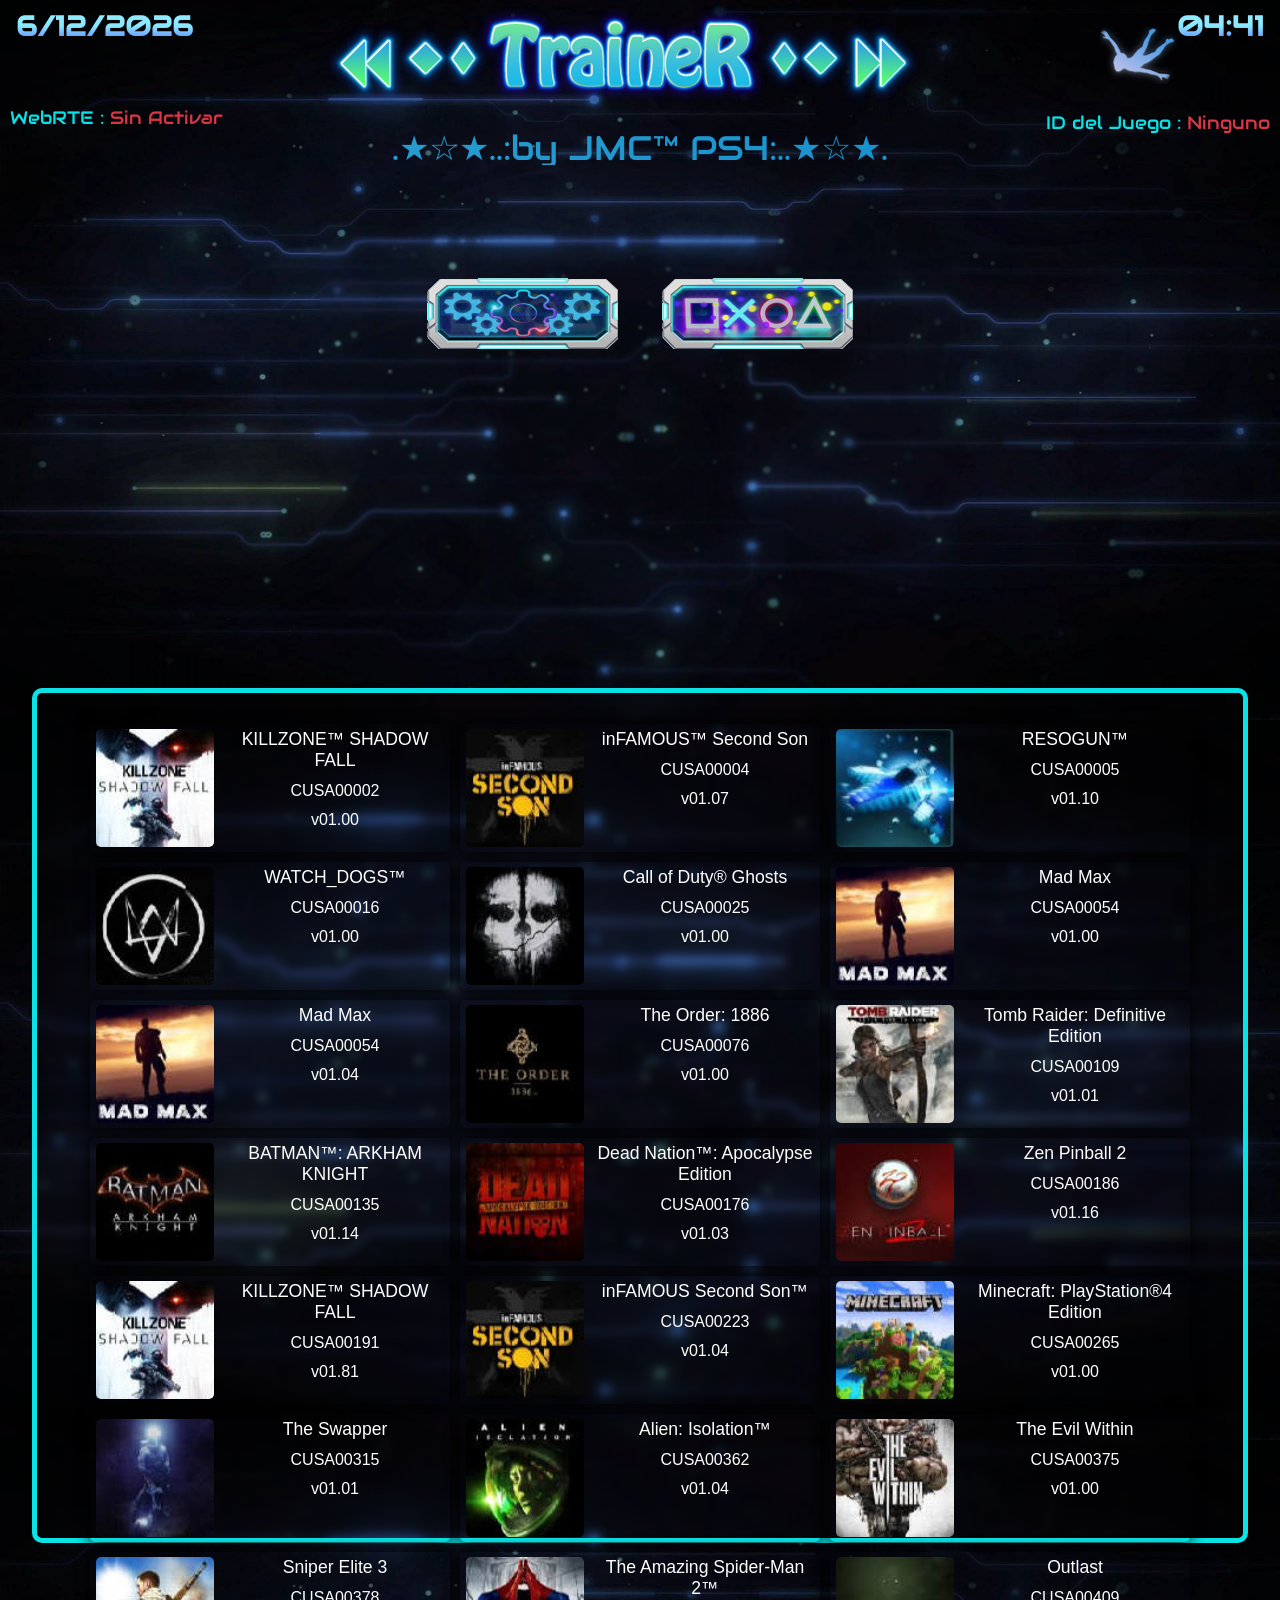
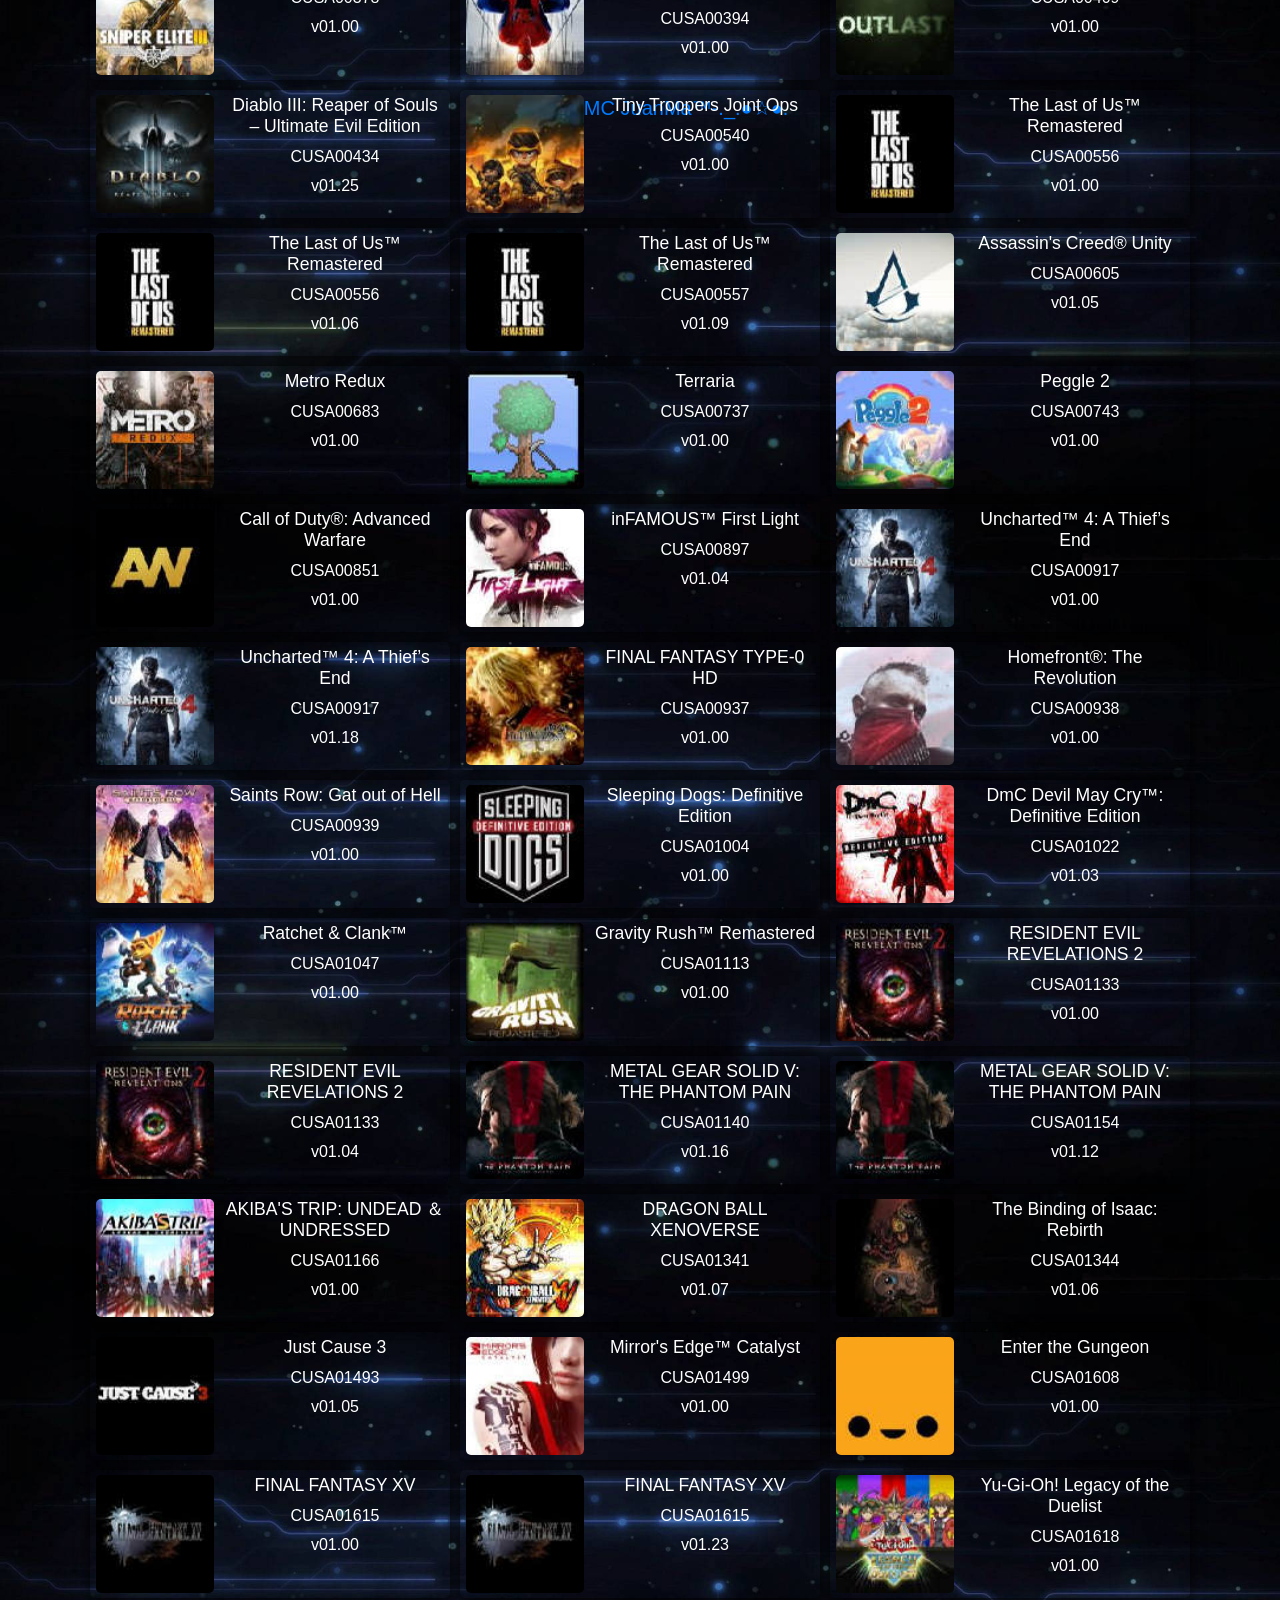
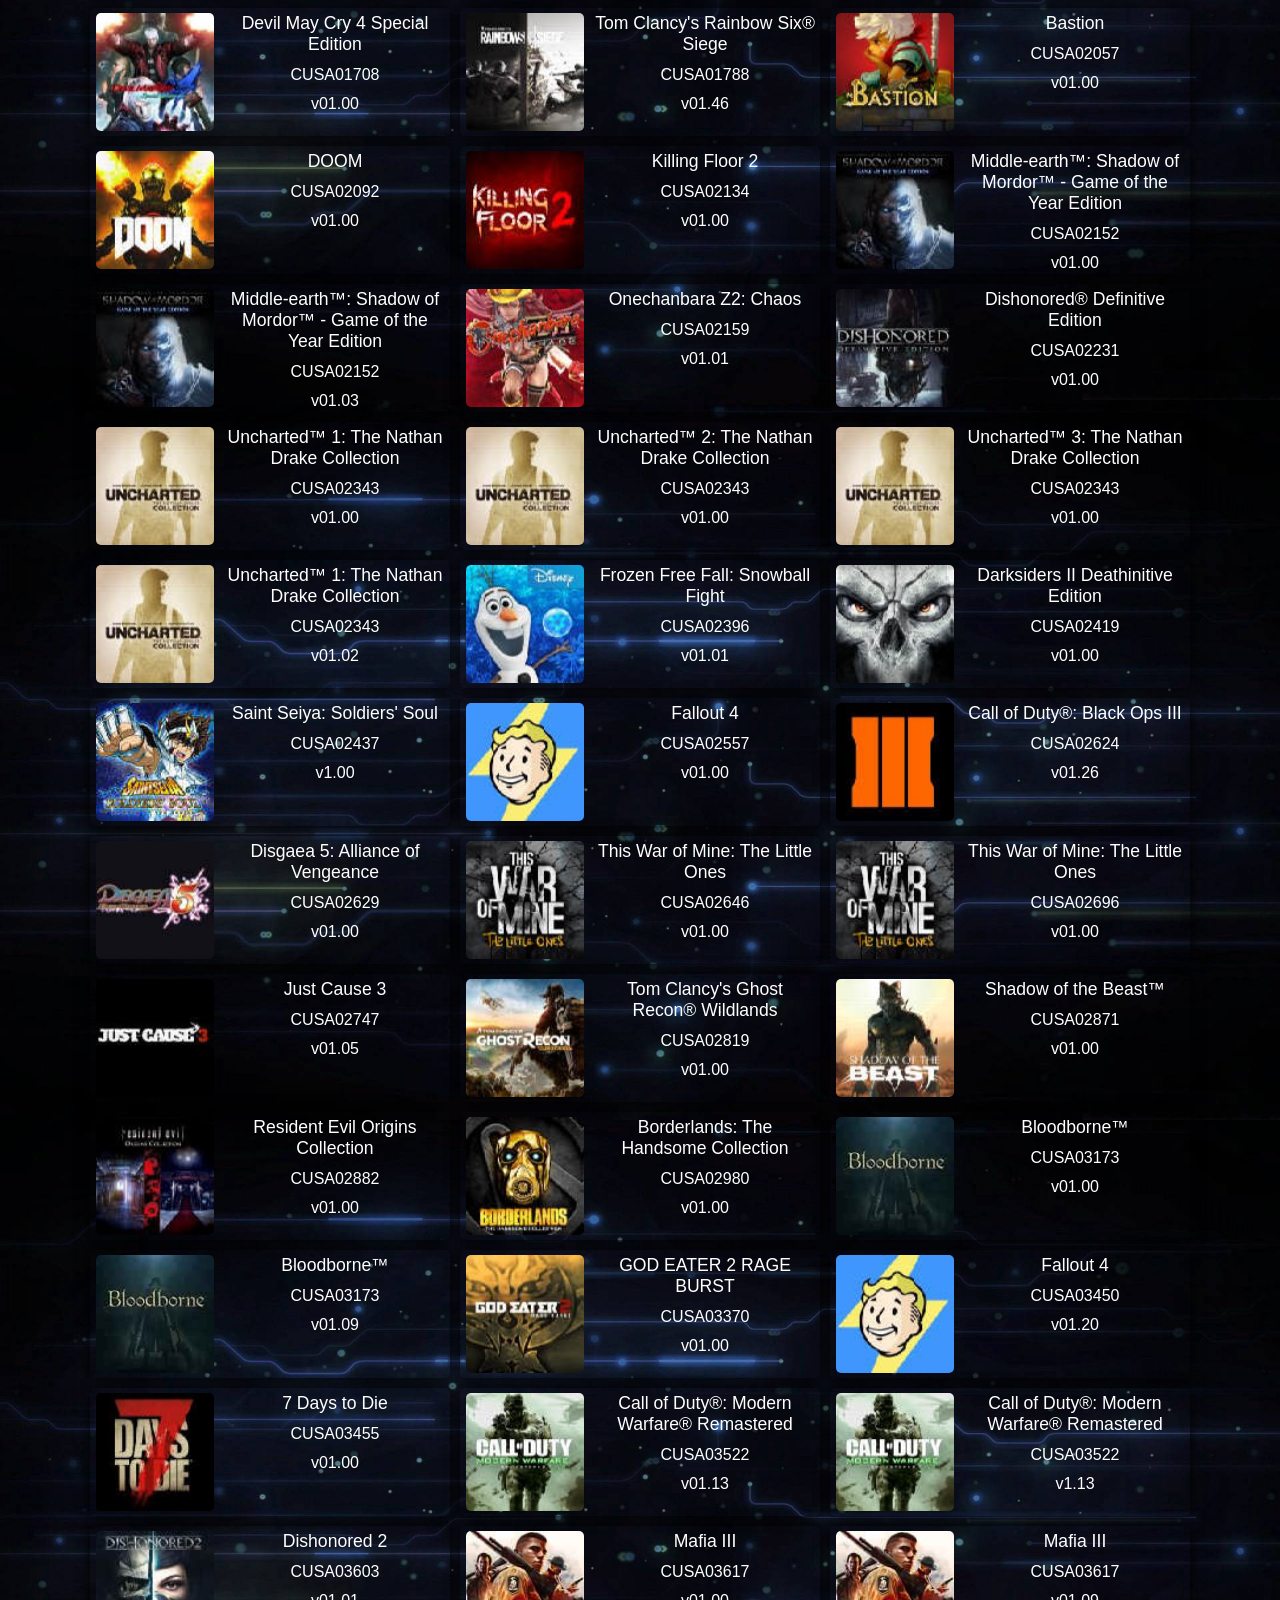
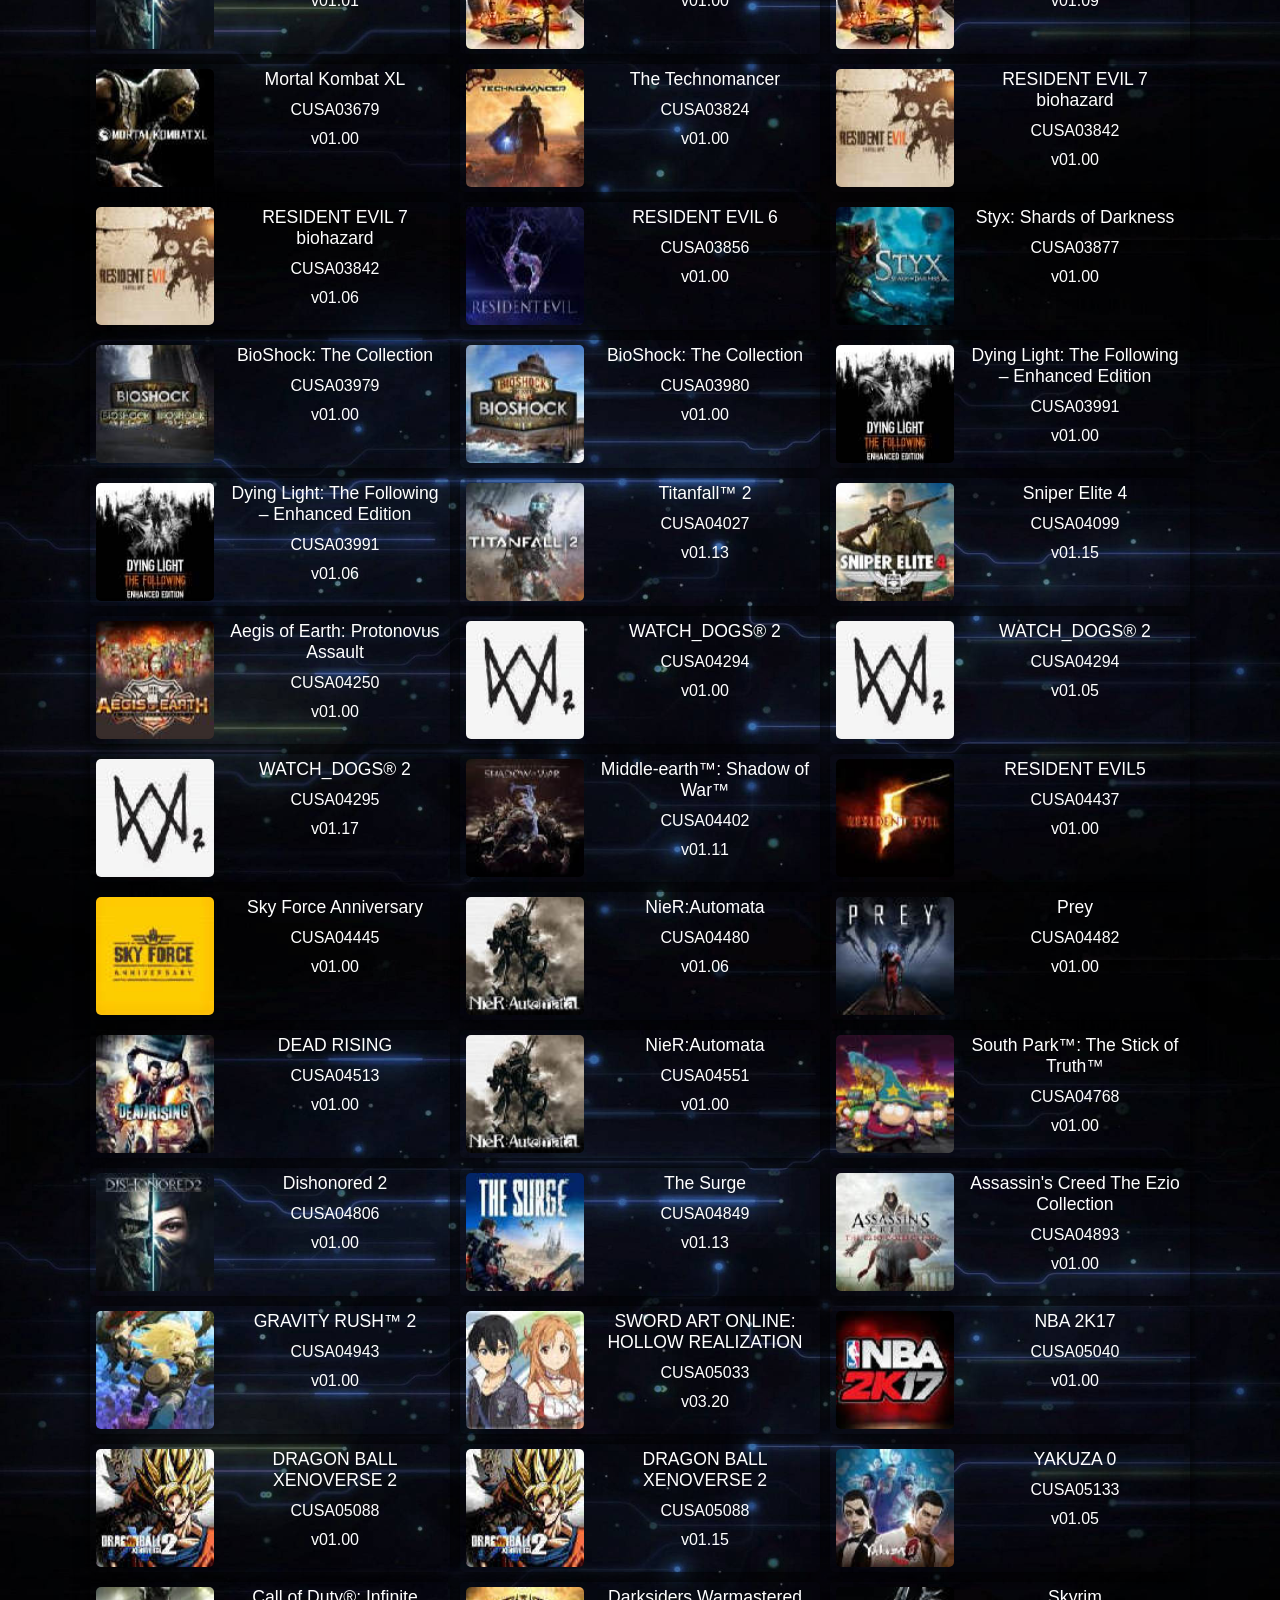
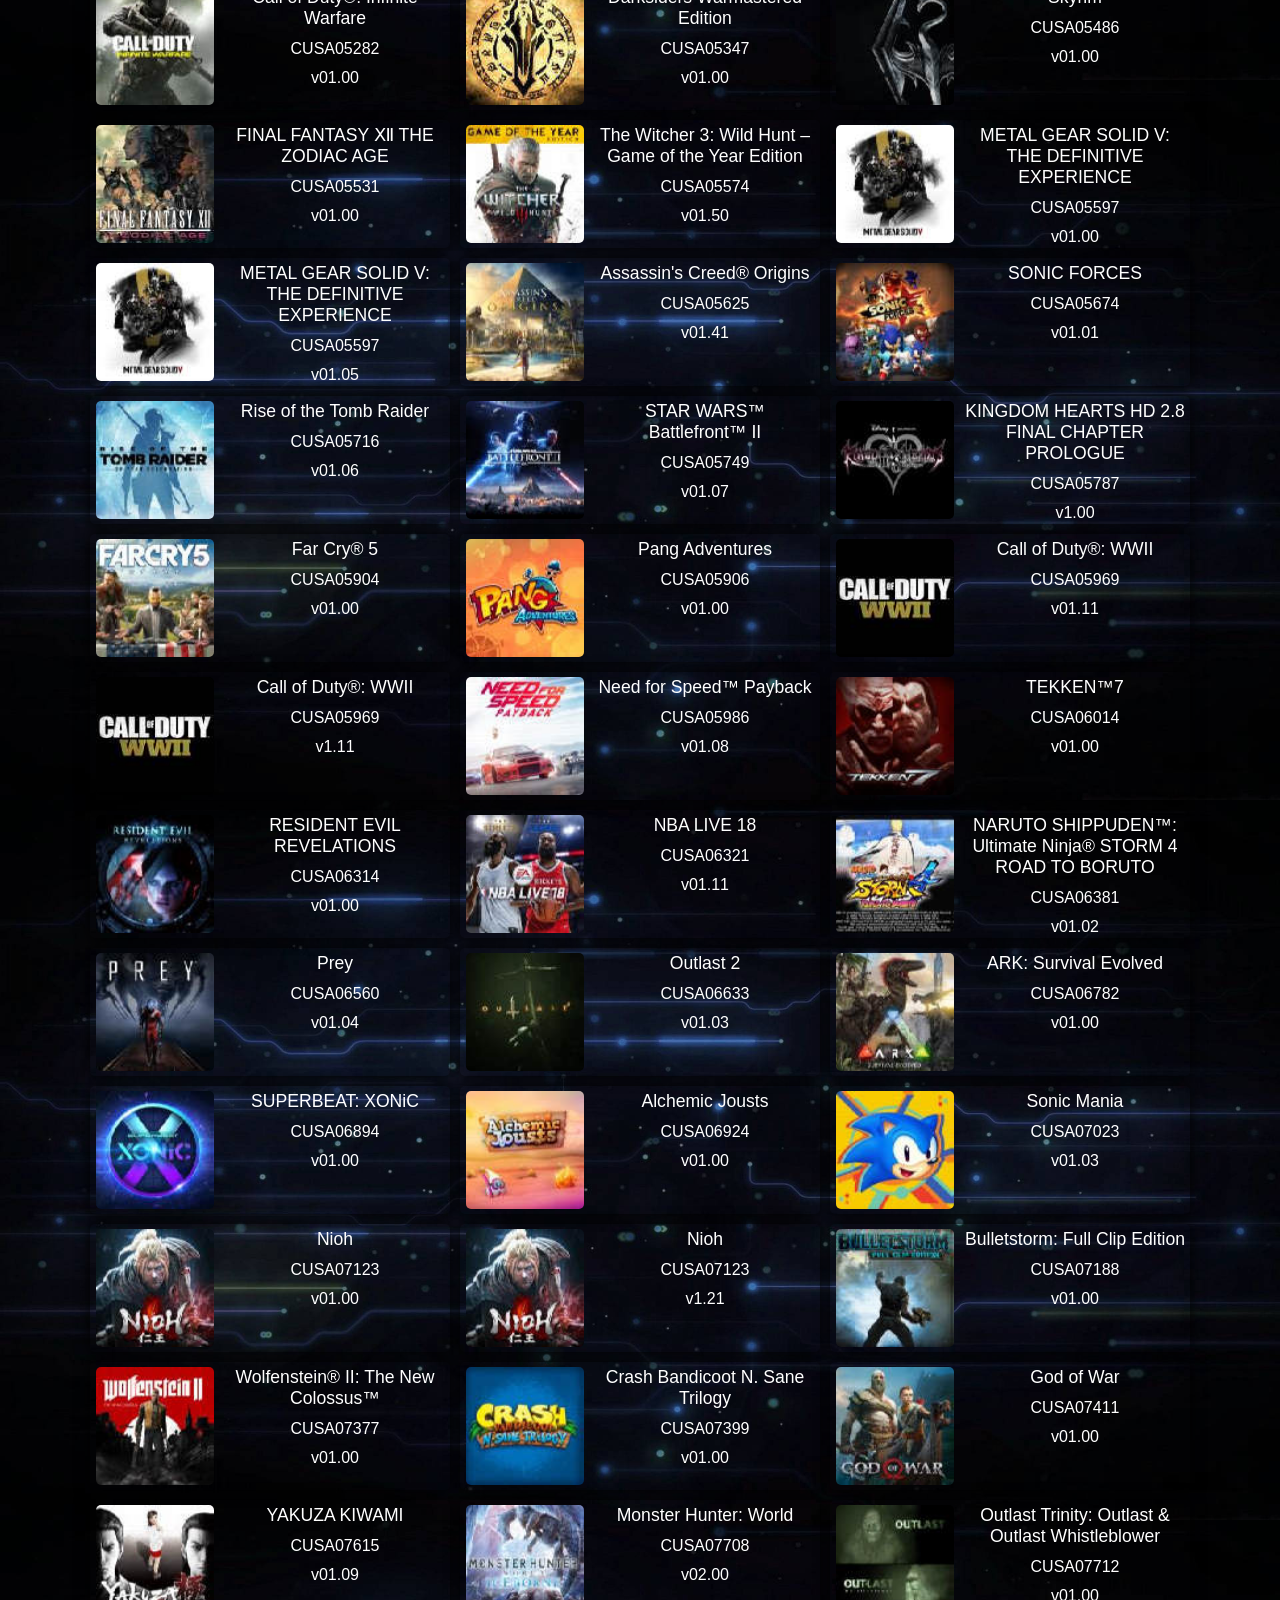
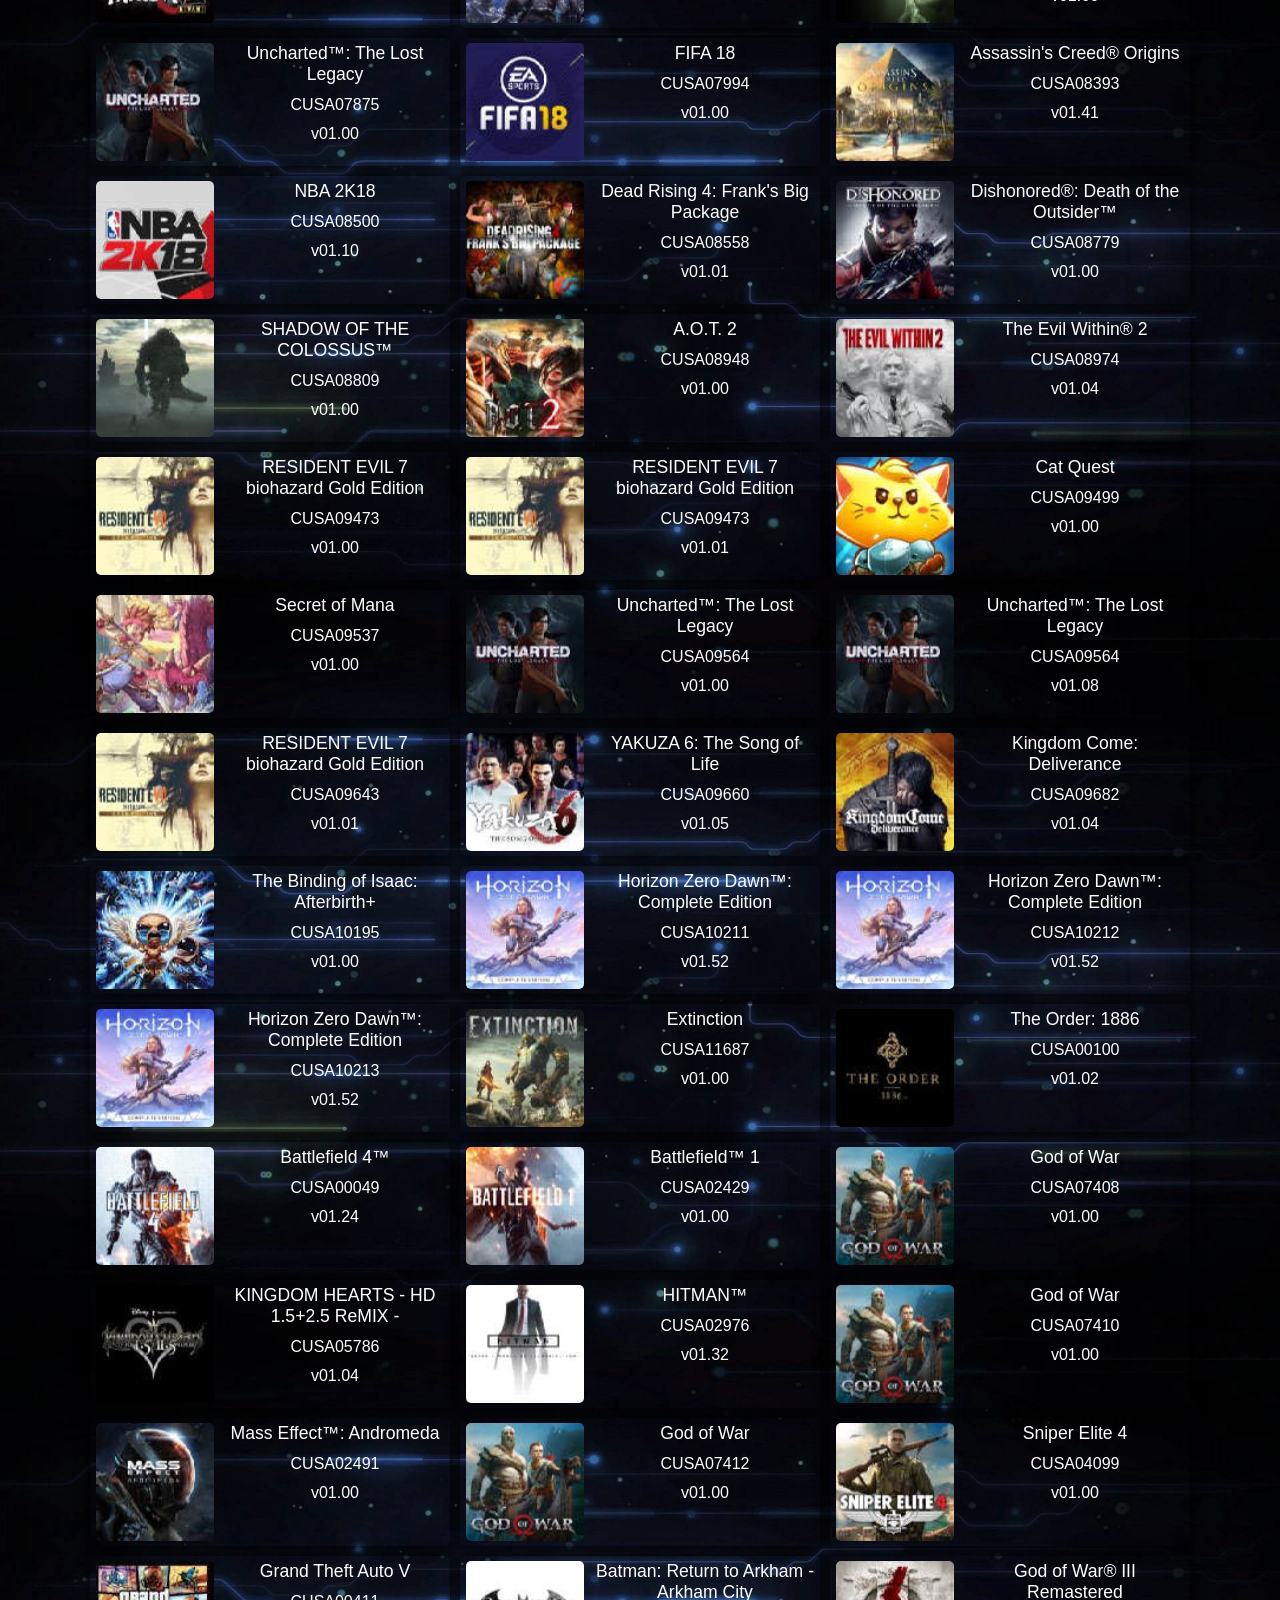
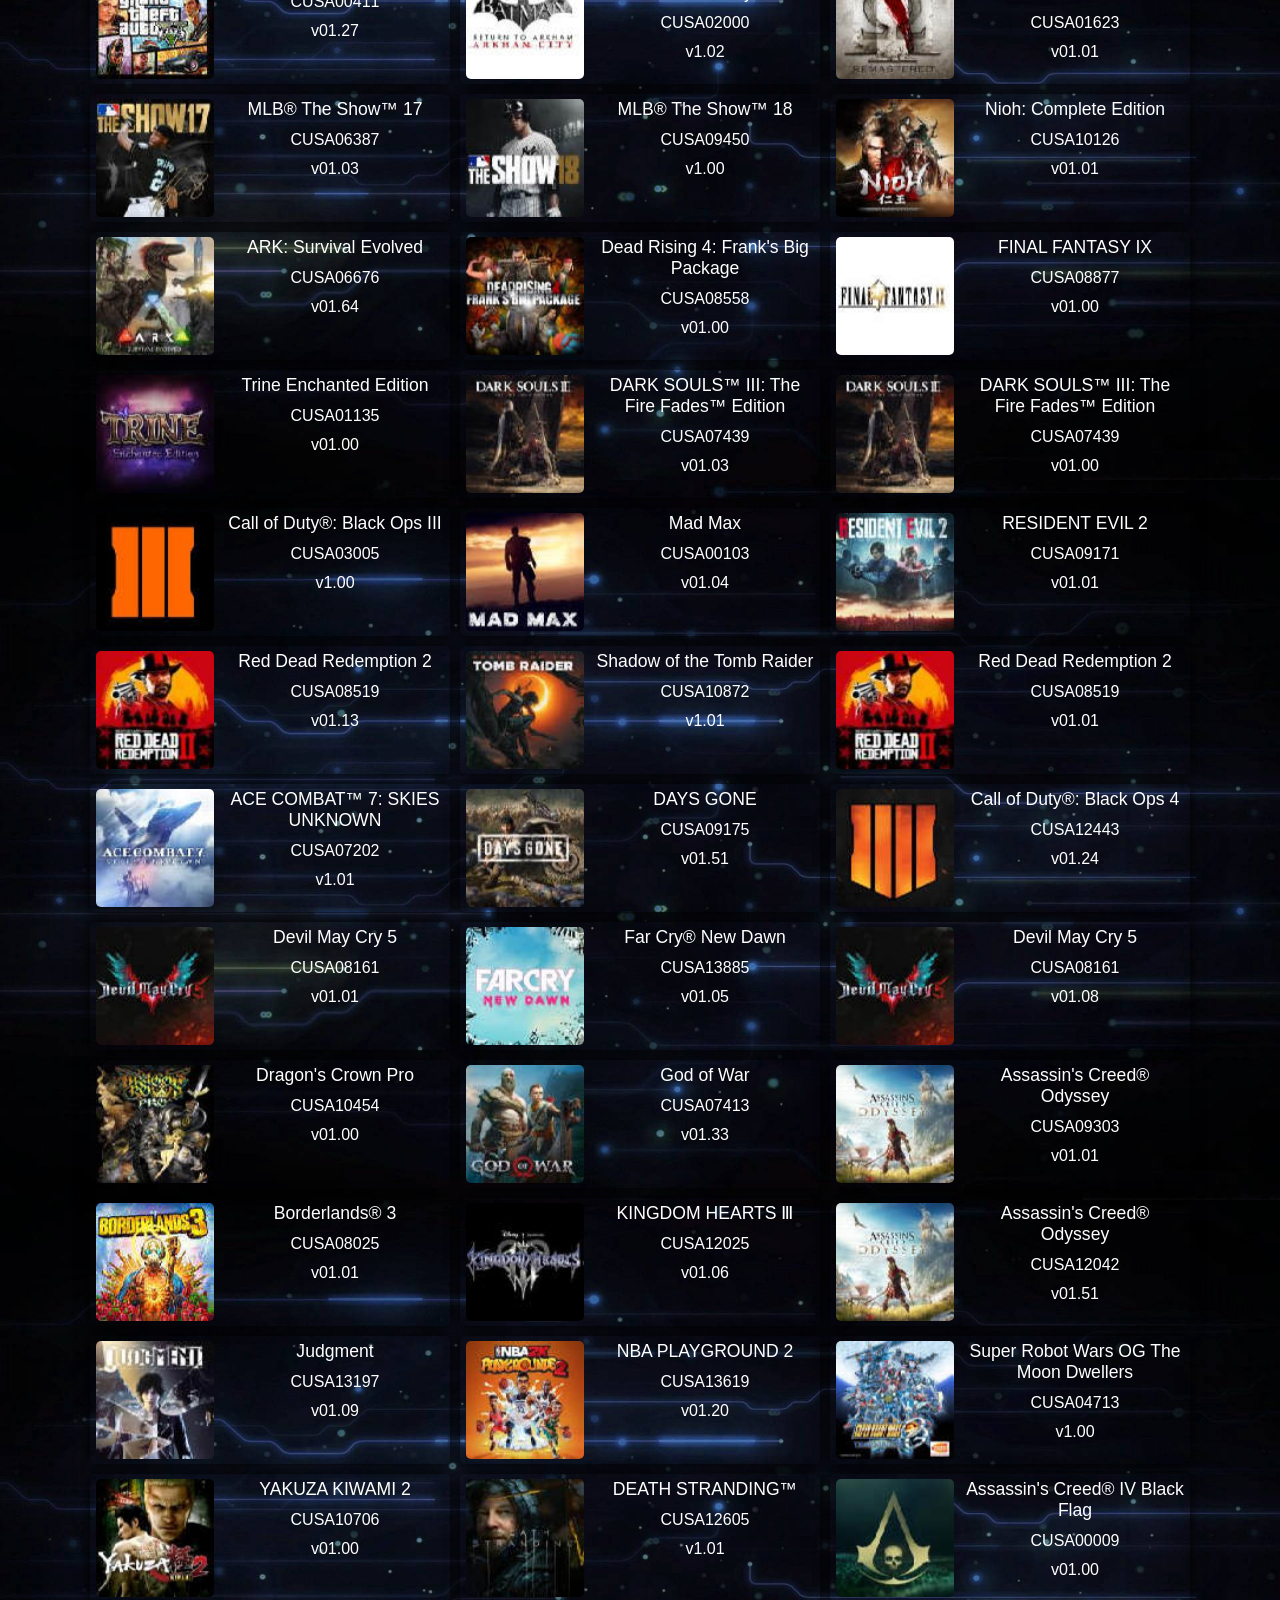
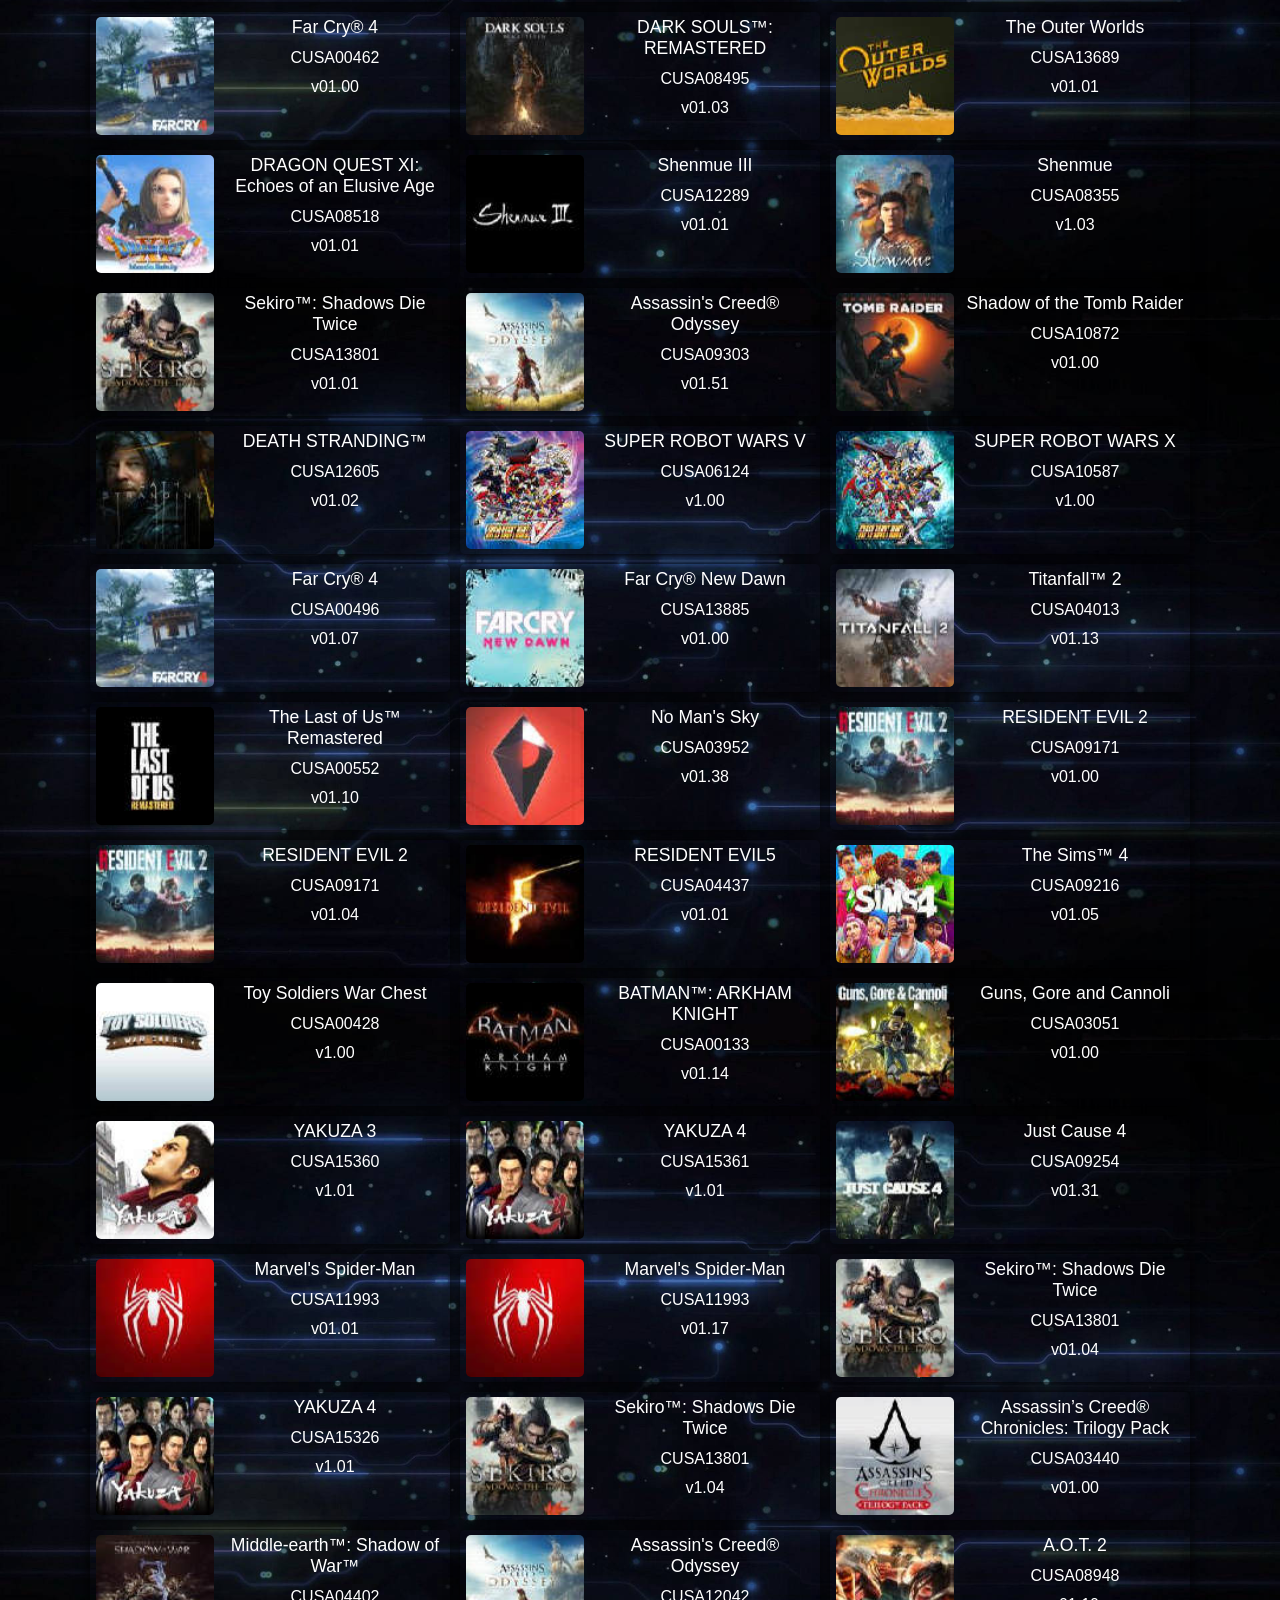
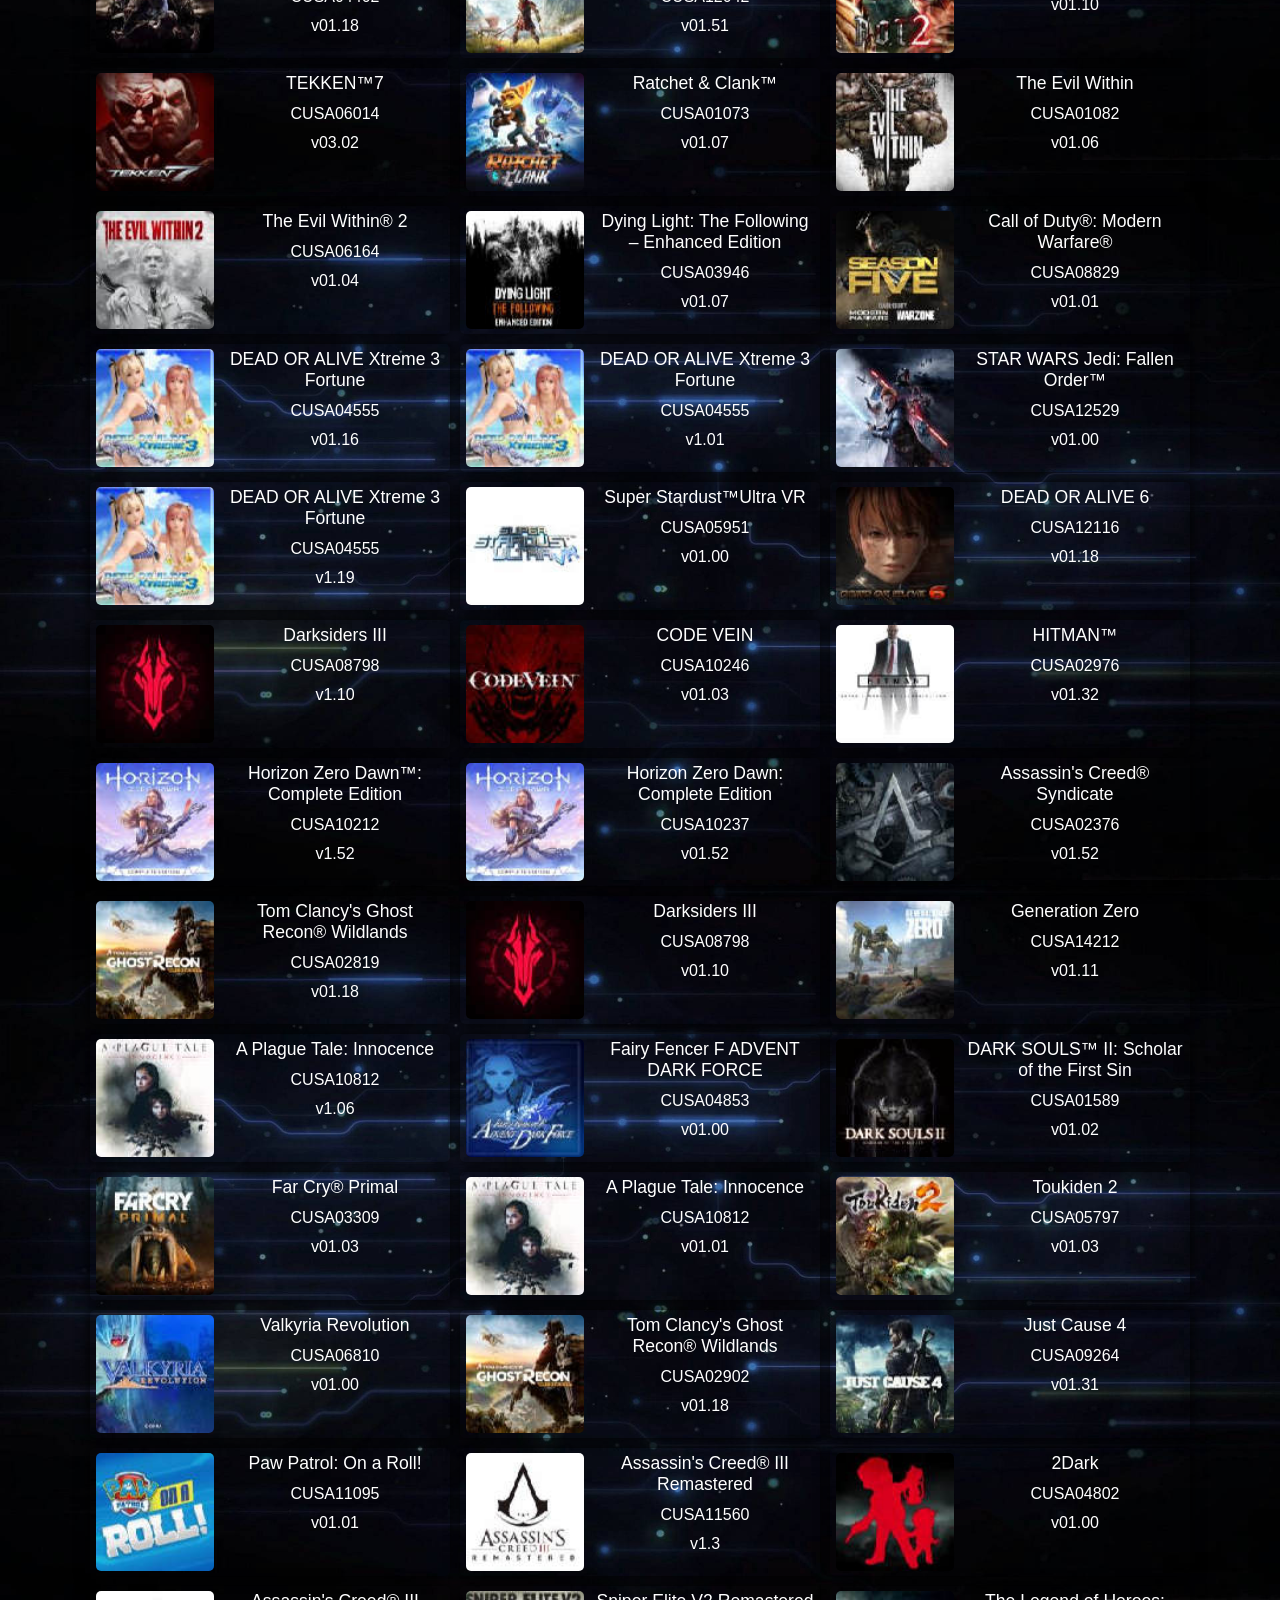
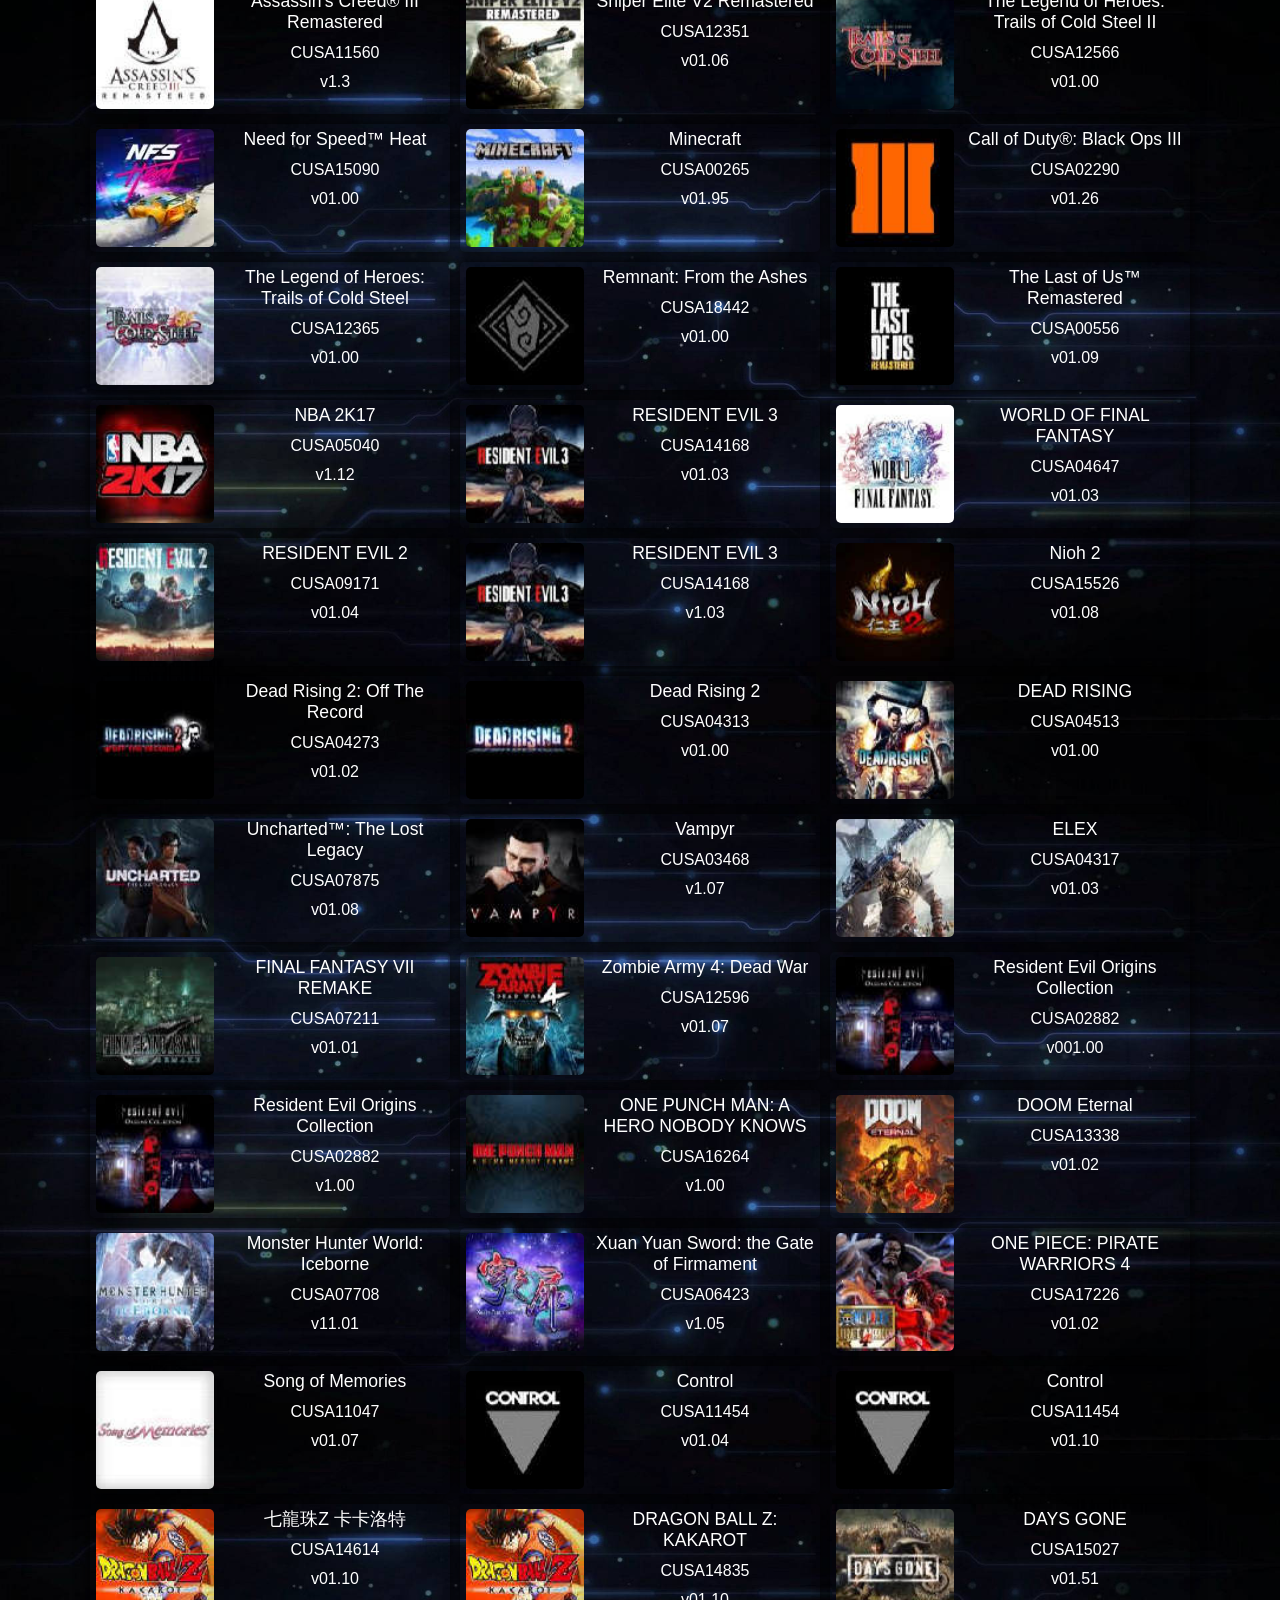
==== trainer.html @ 0d2c9047 "Add files via upload" ====
﻿<html>
<style>
#layers .layer { background-size: auto 100%; background-position: 50% 0; background-repeat: repeat-x; height: 564px; left: 0; position: absolute; top: 0; -webkit-transform: translate3d(0, 0, 0); transform: translate3d(0, 0, 0); width: 200vw; }
 @-webkit-keyframes twinkle {
 from {
opacity: .3;
}
 to {
opacity: 1;
}
}
 @keyframes twinkle {
 from {
opacity: .3;
}
 to {
opacity: 1;
}
}
 @-webkit-keyframes shooting-star {
 0% {
 opacity: 1;
 -webkit-transform: translate3d(0, 0, 0);
 transform: translate3d(0, 0, 0);
}
 25% {
 opacity: 1;
}
 100% {
 opacity: 0;
 -webkit-transform: translate3d(-270px, 180px, 0);
 transform: translate3d(-270px, 180px, 0);
}
}
 @keyframes shooting-star {
 0% {
 opacity: 1;
 -webkit-transform: translate3d(0, 0, 0);
 transform: translate3d(0, 0, 0);
}
 25% {
 opacity: 1;
}
 100% {
 opacity: 0;
 -webkit-transform: translate3d(-270px, 180px, 0);
 transform: translate3d(-270px, 180px, 0);
}
}
#layers:before { -webkit-animation: 500ms linear 3s shooting-star; animation: 500ms linear 3s shooting-star; background-image: url('[data-uri]'); background-size: 72px 50px; content: ' '; height: 50px; left: 80%; position: absolute; top: -50px; width: 72px; z-index: 100; }
</style>
<style>
* {
  margin: 0;
  padding: 0;
}
.container span {
  font-weight: bold;
  position: relative;
  cursor: pointer;
  transition: all 300ms ease-in-out;
}
.container span:hover {
  filter: contrast(350%);
}
.container2 span {
  font-size: 50pt;
  font-weight: bold;
  position: relative;
  font-family: "juma";
  cursor: pointer;
  background-image: linear-gradient(180deg,
  rgb(64, 87, 172) 0%,
  rgb(116, 157, 245) 50%,
  rgb(36, 47, 95) 100%);
  background-clip: text;
  -webkit-background-clip: text;
  -moz-background-clip: text;
  -webkit-text-fill-color: transparent; 
  -moz-text-fill-color: transparent;
  transition: all 300ms ease-in-out;
}
.container2 span:hover {
  filter: contrast(350%);
}

		</style>
<style>
html, body{
margin:auto;
font-family:juma;
font-size:20px;
font-weight:lighter;
text-align:left;
color:#FFFFFF;
background-size:cover;	
}
.modal {
  display: none; /* Hidden by default */
  position: fixed; /* Stay in place */
  z-index: 1; /* Sit on top */
  padding-top: 100px; /* Location of the box */
  left: 0;
  top: 0;
  width: 100%; /* Full width */
  height: 100%; /* Full height */
  overflow: auto; /* Enable scroll if needed */
  background-color: rgb(0,0,0); /* Fallback color */
  background-color: rgba(0,0,0,0.4); /* Black w/ opacity */
}
 .title {
  font-size:40px;
  margin:0;
  padding:0;
  box-sizing:border-box;
  font-weight:bolder;
  margin-bottom:10px;
 }

 .hue {
  color:#9fd682;
  padding:10px;
  border-radius:10px;
  animation:hue 5s linear infinite;
  -webkit-animation: hue 5s linear infinite;
  box-shadow: 0px 0px 50px #9fd682;
  color:white;
  background:rgba(255,255,0,0.4);
 }
 .hue:hover{
  color:#9fd682;
  background:transparent;
 }
/* Modal Content */
.modal-content {
  font-family: juma;
  font-size: 18px;
  position: relative;
  background-color: #dddddd;
  margin: auto;
  padding: 0;
  border: 1px solid #888;
  width: 50%;
  box-shadow: 0 4px 8px 0 rgba(0,0,0,0.2),0 6px 20px 0 rgba(0,0,0,0.19);
  -webkit-animation-name: animatetop;
  -webkit-animation-duration: 0.4s;
  animation-name: animatetop;
  animation-duration: 0.4s
}
#progress {
 font-weight:bold;
 text-shadow: 4px 4px 4px black;
 margin-top:33px;

 font-size:17px;
}
.pointer {cursor: pointer;}


    </style>
	
<style>
.about a{
 float:center;
 margin-left:0%;
 margin-top: 0px;
 font-size:4px;
 color:#61b6f7;
}
.theme a{
 float:right;
 margin-right:0%;
 margin-top: 18px;
}
.about2 a{
 float:right;
 margin-right:0%;
 font-weight:bold;
 margin-top: 25px;
}
.about3 {
 font-family: juma;
 float:right;
 margin-right:2%;
 font-weight:bold;
 margin-top: 25px;
 color:#61b6f7;
}
.about4 {
 font-family: juma;
 float:left;
 margin-left:2%;
 font-weight:bold;
 margin-top: 25px;
 color:#61b6f7;
}
    </style>
<style>
#clock{
 font-family: juma;
 float:right;
 margin-right:1.25%;
 margin-top: 5px;
 font-weight:bold;
 font-size:28px;
 background-image: linear-gradient(180deg,
 rgba(155, 238, 255,81) 0%,
 rgba(137, 232, 255,33) 50%,
 rgba(77, 90, 255,33) 100%);
 background-clip: text;
 -webkit-background-clip: text;
 -moz-background-clip: text;
 -webkit-text-fill-color: transparent; 
 -moz-text-fill-color: transparent;
}
#date {
 font-family: juma;
 float:left;
 margin-left:1.25%;
 font-weight:bold;
 margin-top: 5px;
 font-size:28px;
 background-image: linear-gradient(180deg,
 rgba(155, 238, 255,81) 0%,
 rgba(137, 232, 255,33) 50%,
 rgba(77, 90, 255,33) 100%);
 background-clip: text;
 -webkit-background-clip: text;
 -moz-background-clip: text;
 -webkit-text-fill-color: transparent; 
 -moz-text-fill-color: transparent;
}
    </style>
<style>
button {
            background:rgba(0,0,0,0.5);
            border: 2px solid #53cbf7;
            text-align: center;
}
button:hover {
            box-shadow: 0 5px 30px 0 #3ee3f7;
            color: #53cbf7;
			background-color: transparent;
}



.container__creditojmc{
    max-width: 1200px;
    margin: auto;
    margin-top: 0px;
    perspective: 1000px;
    display: flex;
    justify-content: center;
    flex-wrap: wrap;
}


.body__creditojmc_back p{
    margin-top: 32px;
    margin-left: 30px;
    margin-right: 30px;
    font-size: 20px;
}

</style>
	
<style>

 .temajmcs {
  margin-left:3%;
  background:transparent;
  text-align:center;
 }
  .temajmcs {
   width:100%;
   margin:0 auto;
   margin-left:0%;
   margin-top:-2%;
  }
  .temajmc {
    width:8%;
  font-size: 17px;
    text-align:center;
    display:inline-block;
    margin-right:1.1%;
    margin-bottom:1.0%;
  }
  .temajmc img {
    width:100%;
   border:3px solid #3ee3f7;
   border-radius: 23px;
  }
  .temajmc span  {
   color:white;
   display:block;
   padding:10px;
  }

<style>
#gradienttext1 {
  font-family: juma;
  line-height: 100%;
  padding-bottom: 0%;
  padding-top: 0%;
  padding-left: 0%;
  font-size: 20px;
  text-align: center;
  background: linear-gradient(
    to right, 
    #4D0099, #1691FF, #A3C5F8, #0AB6FF, #10A5CE, #0F0096, #4B027C, #4D0099);
  background-clip: text;
  -webkit-background-clip: text;
  -webkit-text-fill-color: transparent;
  background-size: 1000px;
  background-position: center 0%;
  animation: background-slide 50s infinite linear;
}


			</style>
			<style>
			@font-face{
			font-family: juma;
			src: url('juma.ttf');
			</style>
			
<style>


#gradienttext2 {
  line-height: 100%;
  padding-bottom: 0%;
  padding-top: 0%;
  font-size: 34px;
  text-align: center;
  background: linear-gradient(
    to right, 
    #4D0099, #1691FF, #719DDE, #30A1D1, #108DCE, #6E61E9, #2F027C, #4D0099);
  background-clip: text;
  -webkit-background-clip: text;
  -webkit-text-fill-color: transparent;
  background-size: 7200px;
  background-position: center 0%;
  animation: background-slide 50s infinite linear;
}

@keyframes background-slide {
  100% {
    background-position: -8160px;
  }
</style>

			<style>
			@font-face{
			font-family:juma;
			 src: url('juma.ttf');
			#gradienttext1 {font-family: 'juma';}
			</style>


		<script>
			window.applicationCache.ondownloading=function(){document.getElementById("progress").innerHTML="";};
			window.applicationCache.onprogress=function(a){document.getElementById("progress").innerHTML=(Math.round(100*(a.loaded/a.total)))+"%";};
			window.applicationCache.oncached=function(){document.getElementById("progress").innerHTML="Instalacon Korrecta!";setTimeout(function(){document.getElementById("progress").innerHTML="Ya puedes Deskonectar de la Red y Reabrir la pagina!"; }, 1500);};
		</script>
	    <head>
		
<script>
			
function trainer(){
train.style.display = "block";
temas.style.display = "none";
temajm.style.display = "none";
temajucas.style.display = "none";
		}	
function temajuanma(){
train.style.display = "none";
temas.style.display = "block";
temajm.style.display = "none";
temajucas.style.display = "none";
		}
function temaj(){
train.style.display = "none";
temas.style.display = "none";
temajm.style.display = "block";
temajucas.style.display = "none";
		}
function kred(){
train.style.display = "none";
temas.style.display = "none";
temajm.style.display = "none";
temajucas.style.display = "block";
		}
</script>

        <link rel="shortcut icon" href="favicon.ico"></link>
        <link rel="stylesheet" href="bootstrap.min.css">
        <link rel="stylesheet" href="font-awesome.min.css">
        <link rel="stylesheet" href="main.css">
<meta charset="utf-8">
<title>MultiHost JMC AutoExploit PS4 9.00</title>

        <script src="jquery.min.js"></script>
        <script src="bootstrap.js"></script>
        <script src="lazyload.min.js"></script>
        <script src="BigInteger.min.js"></script>
       <script src="loadingoverlay.min.js"></script>
        <script src="main.js"></script>
		
</head>
	<div id="layers">
</div>
<body class="bg-darker" onload="poc()">
<span id="date" ></span><span id="clock" ></span>
<div class="about2" ><a onclick="temaj(); return false"><img onMouseOver="progress.innerHTML='<font color=#94e966>Kreditos <font color=#7fefc1>ExploiTSTation <font color=#6ac4e9>Neluve *_*'";<img  src="[data-uri]"/></a></div>

<div id="myModal" class="modal">
  <div class="modal-content">
  <span class="close"></span>
    <div class="modal-body">
    </div>
  </div>
</div>
		<div style="text-align:center">
<img style='margin-right: 0%'; src="[data-uri]"/>
<div style="font-family:juma;font-size:18px;text-align:right;margin-top:0px;margin-right:10px;color:#0ae2e5;" id="gameSTAT">ID del Juego : <font color="#dc3545">Ninguno</font></div>
<div style="font-family:juma;font-size:18px;text-align:left;margin-top:-32px;margin-left:10px;color:#0ae2e5;" id="rteSTAT">WebRTE : <font color="#dc3545">Sin Activar</font></div>
<h1  id="gradienttext2" style='font-family:"juma";'>.★☆★..:by JMC™ PS4:..★☆★.</h1>
<div id=train style="text-align:center;background-color:transparent;">
<h1 id=progress style='font-family:"juma";font-size:25px;text-align:center;text-shadow: 4px 4px 4px black;color:#0ae2e5;'> </h1>
        <div class="jumbotron transparent" style="margin: auto;height: 50%; width: 50%; border-radius: 0px; border: 0px black solid; border-color: #0ae2e5; background-position: center;background-repeat: no-repeat; background-size: 100%;backdrop-filter: blur(1px);">
            <p></p>
            <div class="d-flex justify-content-center btn-toolbar">
                <a onMouseOver="progress.innerHTML='<font color=#efb441>Gestiona Datos <font color=#7fefc1>de  <font color=#94e966>Konexion <font color=#6ac4e9>y<font color=#e9d4a2> Buskeda'"; onmouseout="progress.innerHTML=' '" class="pointer" data-toggle="modal" data-target="#credits-dialog"><img src="[data-uri]"/></a>
<p></p>
<a style='font-size:20px;text-align:center;width: 280px;height: 35px;color:#b7bee2' class="pointer" onMouseOver="progress.innerHTML='<font color=#efb441>Regresar <font color=#7fefc1>al <font color=#e9d4a2>Menu <font color=#6ac4e9>Principal <font color=#94e966>'"; onmouseout="progress.innerHTML=' '" onclick="load_900(); return false"><img src="[data-uri]"/></a>
<br>
            </div>
        </div>
        <div class="modal fade" id="credits-dialog">
            <div class="modal-dialog" id="credits-dialog-size">
                <div class="modal-content">
                    <div class="modal-header bg-darker">
                        <h4 class="modal-title">Herramientas</h4>
                        <button type="button" class="close" data-dismiss="modal">×</button>
                    </div>
                    <div class="modal-body">
            <div class="d-flex justify-content-center">
                <input class="form-control" id="search-input" type="text" placeholder="Buskar Juego..." style="max-width :280px">
                <button id="search-button" class="btn btn-primary" style="color: white;" ><img src="search-icon.png" width="16px" height="16px"/></button>
            </div>
            <p></p>
            <div class="d-flex justify-content-center">
                <input id="ip" class="form-control" type="text" placeholder="localhost o 127.0.0.1" style="max-width :350px">
            </div>
            <p></p>
            <div class="d-flex justify-content-center">
                <input id="link" class="form-control" type="text" placeholder="http://192.168.43.1/8080" autocomplete="on" style="text-align:center;max-width :280px">
				<button class="btn btn-primary mx-2" data-toggle="modal" onMouseOver="msgs.innerHTML='Guarda tu Direccion Host'"; onmouseout="msgs.innerHTML='http://192.168.43.1/8080'" onclick="load_save(); return false">&nbsp;&nbsp;&nbsp;Guardar&nbsp;&nbsp;&nbsp;</button><br>
                        </div>
                </div>
            </div>
        </div>
        </div>
        <div id="container" class="center-block d-flex flex-wrap justify-content-center" style="padding-bottom: 2%; padding-top: 2%;background-size: cover;background-repeat: no-repeat;margin: auto;height: 95%; width: 95%; border-radius: 10px; border: 5px black solid; border-color: #0ae2e5; background-position: center;backdrop-filter: blur(4px);">

        </div>
        <div id="trainer-dialog" class="modal fade" role="dialog">
            <div class="modal-dialog">
                <div class="modal-content">
                    <div class="modal-body">
                        <div class="d-flex flex-wrap rounded m-1 bg-darker"  style="min-height: 128px;">
                            <div class="bg-black">
                                <img id="cover" class="coverholder m-1 rounded lazy" onerror="if (this.src !== 'error.png') this.src = 'error.png';" style="width :118px">
                            </div>
                            <div class="GInfo bg-black">
                                <h5><small id="game"></small></h5>
                                <h5><small id="cusa"></small></h5>
                                <h5><small id="version"></small></h5>
                                <h5><small id="credits" class="font-weight-light"></small></h5>
                            </div>
                        </div>
                        <div id="mods">
                        </div>
                    </div>
                    <div class="modal-footer">
                        <h6 class="mr-auto">Estado : <small id="Message" class=" font-weight-light"></small></h6>
                        <button type="button" class="btn btn-danger" data-dismiss="modal">Cerrar</button>
                    </div>
                </div>
            </div>
        </div>
        <button onclick="topFunction()" id="myBtn" class="top" title="Subir Arriba">Subir</button>
        
<script>
function WebRTEchecker(){
if(sessionStorage.WebRTE!="no")rteSTAT.innerHTML="WebRTE : <font color=#5debe5>Activado ✔";
else rteSTAT.innerHTML="WebRTE : <font color=#dc3545>Sin Activar";
}
            //Get the button
            var mybutton = document.getElementById("myBtn");
            
            // When the user scrolls down 20px from the top of the document, show the button
            window.onscroll = function() {scrollFunction()};
            
            function scrollFunction() {
              if (document.body.scrollTop > 20 || document.documentElement.scrollTop > 20) {
                mybutton.style.display = "block";
              } else {
                mybutton.style.display = "none";
              }
            }
            
            // When the user clicks on the button, scroll to the top of the document
            function topFunction() {
              document.body.scrollTop = 0;
              document.documentElement.scrollTop = 0;
            }
            </script>


<br><br><br><br><br>


<a id="gradienttext1" href="creditos.html">.●☆●._.- JMC JuanMa™-._.●☆●.</a>
		</div>
<div id=temajm style="text-align:center;display:none">
<br>
<a onMouseOver="progress.innerHTML='<font color=#5debe5>([ *o* ]) <font color=#e9d4a2>Disfruta de Tu PlayStation4 <font color=#5debe5>([ *o* ])'"; onmouseout="progress.innerHTML=' '" href="creditos.html""> <img src="jmck.gif"/></a>
            <h2 class="title"style="font-family: 'JuanMaxIII';font-size:33px;padding-top: 40px;text-align:center;padding-left: 10px;color:#80bfff;"><font color=#77e3b5>Hack MultiPass 9.00 PS4 JMC</h2><br>
<div style="text-align:center">
    </label>

    <div class="container__modal"><div style="text-align:center">
					<h2 class="texto"><span class="typed"></span></h2>
                        </div>
                        </div>
<div style="text-align:center">
<br>
<a onMouseOver="progress.innerHTML='<font color=#94e966>.: <font color=#efb441>by<font color=#7fefc1> JMC <font color=#6ac4e9>JuanMa<font color=#94e966> :.'"; onmouseout="progress.innerHTML=' '"> <img src="[data-uri]"/></a>
<br><br>
<div style="text-align:center">
<a onMouseOver="progress.innerHTML='<font color=#e9d4a2>klic aki para Volver al Menu'"; onmouseout="progress.innerHTML=' '" onclick="intro()"> <img src="[data-uri]"/></a>
<br><br><br>
<p id="gradienttext1" class="pointer" onMouseOver="progress.innerHTML='.:Kreditos:.'"; onclick="load_cred(); return false" href="creditos.html">.●★☆★●..: JMC JuanMa™ :..●★☆★●.</p>

<div id=temas style="text-align:center;display:none">
<h1 id="gradienttext2">.★☆★..:TemaTika:..★☆★.</h1><h1 style="text-align:center;">
<h1 ><br><img src="[data-uri]" ></h1>
<div class="temajmcs" >
</div>
<script type="text/javascript">
 if(localStorage.getItem("temajmc")==null){
   localStorage.setItem("temajmc","1.jpg")
 }
 document.body.style.background = "url('"+localStorage.getItem("temajmc")+"')"
 document.body.style.backgroundSize = "100%"
 var imgs = ["1.jpg","2.jpg","3.jpg","4.jpg","5.jpg","6.jpg","7.jpg","8.jpg","9.jpg","10.jpg","11.jpg","12.jpg","11a.jpg","14.jpg","15.jpg","jmc1.gif","jmc2.gif","jmc3.gif","jmc4.gif","jmc5.gif"];
 render()
 function render(){
     document.querySelector(".temajmcs").innerHTML=""
	 for(let i=0;i<imgs.length;i++){
	    var selectText = "< ★☆★ >"
	    var textColor = "rgba(0, 125, 125, 0.77)"
	    if(localStorage.temajmc==imgs[i]){
	      selectText="<p>< ☆★☆ ></p>"
	      textColor="#72f7b1"
	    }
	 	document.querySelector(".temajmcs").innerHTML+='<div class="temajmc" ><img src="'+imgs[i]+'" ><span style="color:'+textColor+';" onclick="set('+i+')">'+selectText+'</span></div>';
	 }
 }
 function set(i){
    localStorage.setItem("temajmc",imgs[i])
    render()
 	document.body.style.background = "url('"+imgs[i]+"')"
 	document.body.style.backgroundSize = "100%"
 }
</script><br>
<p id="gradienttext1" class="pointer" onMouseOver="progress.innerHTML='.:Kreditos:.'"; onclick="load_cred(); return false" href="creditos.html">.●★☆★●..: JMC JuanMa™ :..●★☆★●.</p>
<script>
    function showdate() {
  var dt = new Date();
    Hour= dt.getHours();
  Minute= dt.getMinutes();
     Day=dt.getDate();
   Month=dt.getMonth()+1;
   Year=dt.getFullYear();
if (Minute < 10) { Minute = "0" + Minute; };
if (Hour < 10) { Hour = "0" + Hour; };
document.getElementById("date").innerHTML = (Day+"/"+Month+"/"+Year);
document.getElementById("clock").innerHTML = (Hour+":"+Minute);
  }
  
  setInterval(showdate,0);
</script>		
		
		
	 <script src="typed.js"></script>
     <script> const typed = new Typed('.typed', {
	strings: [
		'<i class="kredito"> <font color=#a2f4e4</i>',
		'<i class="kredito"> Thank You Very Much!</i>',
		'<i class="kredito"> <font color=#59ffe6> To all those who... </i>',
		'<i class="kredito"> in one way or another...</i>',
		'<i class="kredito"> Contribute <font color=#00ff9b>to the Scene on PS4</i>',
		'<i class="kredito"> <font color=#a2e3ff>Here are a few Braves Ones : </i>',
		'<i class="kredito"> <font color=#a2f4e4></i>',
		'<i class="kredito"> Chendochap </i>',
		'<i class="kredito"> Al Azif </i>',
		'<i class="kredito"> SiSTr0 </i>',
		'<i class="kredito"> Specter </i>',
		'<i class="kredito"> Leeful </i>',
		'<i class="kredito"> Sleirsgoevy </i>',
		'<i class="kredito"> Znullptr </i>',
		'<i class="kredito"> Karo </i>',
		'<i class="kredito"> JMC </i>',
		'<i class="kredito"> Trainer by Tyler Mod </i>',
		'<i class="kredito"> Uploaded to GitHub by Kamaleon... </i>',
		'<i class="kredito"> </i>',
		'<i class="kredito"> <font color=#00f6ff>Thank You Very Much <font color=#00d5e0>Guys<font color=#00ade0>! </i>',
		'<i class="kredito"> </i>',
		'<i class="kredito"> </i>'
	
	],
	typeSpeed: 75,
	startDelay: 900,
	backSpeed: 70,
	smartBackspace: true,
	shuffle: false,
	backDelay: 2000,
	loop: true,
	loopCount: false,
	showCursor: true,
	cursorChar: '<font color=#51f3a6>|',
	contentType: 'html',
});</script>
    </body>

 <script>
 function load_save(){ 
  var huma=document.getElementById('link').value
 localStorage.setItem("url", huma );}
 function load_900(){ 
  var url = localStorage.getItem("url");
 window.location.href="https://neluve.github.io/Nelusion9/intro.html";}
 function load_trainer(){ 
  var url = localStorage.getItem("url");
 window.location.href="" + url + "/trainer.html";}
</script>        

    </body>
</html>
---- main.css ----
.top {
    display: none;
    position: fixed;
    bottom: 20px;
    right: 30px;
    z-index: 99;
    font-size: 18px;
    border: none;
    outline: none;
    background-color: transparent;
    color: white;
    cursor: pointer;
    padding: 5px;
    border-radius: 4px;
  }
  
  .top:hover {
    box-shadow: 0 5px 50px 0 white;
    border-radius: 10px;
  }

.transparent
{
    background: none
}
.vid
{
    object-fit: inherit;
    position: fixed;
    right: 0;
    z-index: -1;
    bottom: 0;
    min-width: 100%;
    min-height: 100%;
    opacity: 0.4;
}
.form-control
{
    color: #68f6ff;
    background-color: transparent;
    border-color: transparent;
}
.form-control::placeholder
{
    color: #CCCCCC;
}
.form-control:focus {

    color: #68f6ff;
    background-color: transparent;
    outline: 0;
    box-shadow: 0 0 15px 0 rgb(27, 223, 155);

}

.trainer-card{
    box-shadow: 0 0 15px 0 rgb(0, 0, 0);
    background-color: transparent;
    transition: ease 0.3s;
}
.trainer-card:hover {
    box-shadow: 0 0 15px 0 rgb(27, 223, 155);
    cursor: pointer;
}

.bg-darker {
    background-image: url(1.jpg);
}
.modal-body {
    background-color: black;
    padding-bottom: 2rem;
}
.modal-footer
{
    background-color: black;
    border-bottom-right-radius: 0;
    border-bottom-left-radius: 0;
}
.modal-header
{
    border-top-left-radius: 0;
    border-top-right-radius: 0;
}
.close
{
    color: #7fffff;
}
.modal-content
{
    color: #0ae2e5;
}
.switch input {
    display: none;
}

.switch {
    display: inline-block;
    width: 60px;
    height: 30px;
    margin: 8px;
    transform: translateY(50%);
    position: relative;
}

.slider {
    position: absolute;
    top: 0;
    bottom: 0;
    left: 0;
    right: 0;
    border-radius: 30px;
    box-shadow: 0 0 0 2px #0ae2e5, 0 0 4px #0ae2e5;
    cursor: pointer;
    border: 4px solid #331e77;
    overflow: hidden;
    transition: .4s;
}

.slider:before {
    position: absolute;
    content: "";
    width: 100%;
    height: 100%;
    background: #8ecad3;
    border-radius: 30px;
    transform: translateX(-30px);
    transition: .4s;
}
input:checked + .slider:before {
    transform: translateX(30px);
    background: #29ffa7;
}

input:checked + .slider {
    box-shadow: 0 0 0 2px rgba(44, 128, 255, 0.925), 0 0 2px rgba(44, 128, 255, 0.925);
}
.btn
{
    white-space: pre;
            background:transparent;
            color:#6fd5ff;
}
#credits-dialog-size
{
 max-width: 590px;
}
.h5, h5
{
    font-size: 1.1rem;
}
/* Scrollbar */
::-webkit-scrollbar {
    width: 10px;
    height: 10px;
  }
  
  ::-webkit-scrollbar-track {
    box-shadow: inset 0 0 5px #6fd5ff; 
  }
  
  ::-webkit-scrollbar-thumb {
    background: #6fd5ff; 
  }
/* Scrollbar */
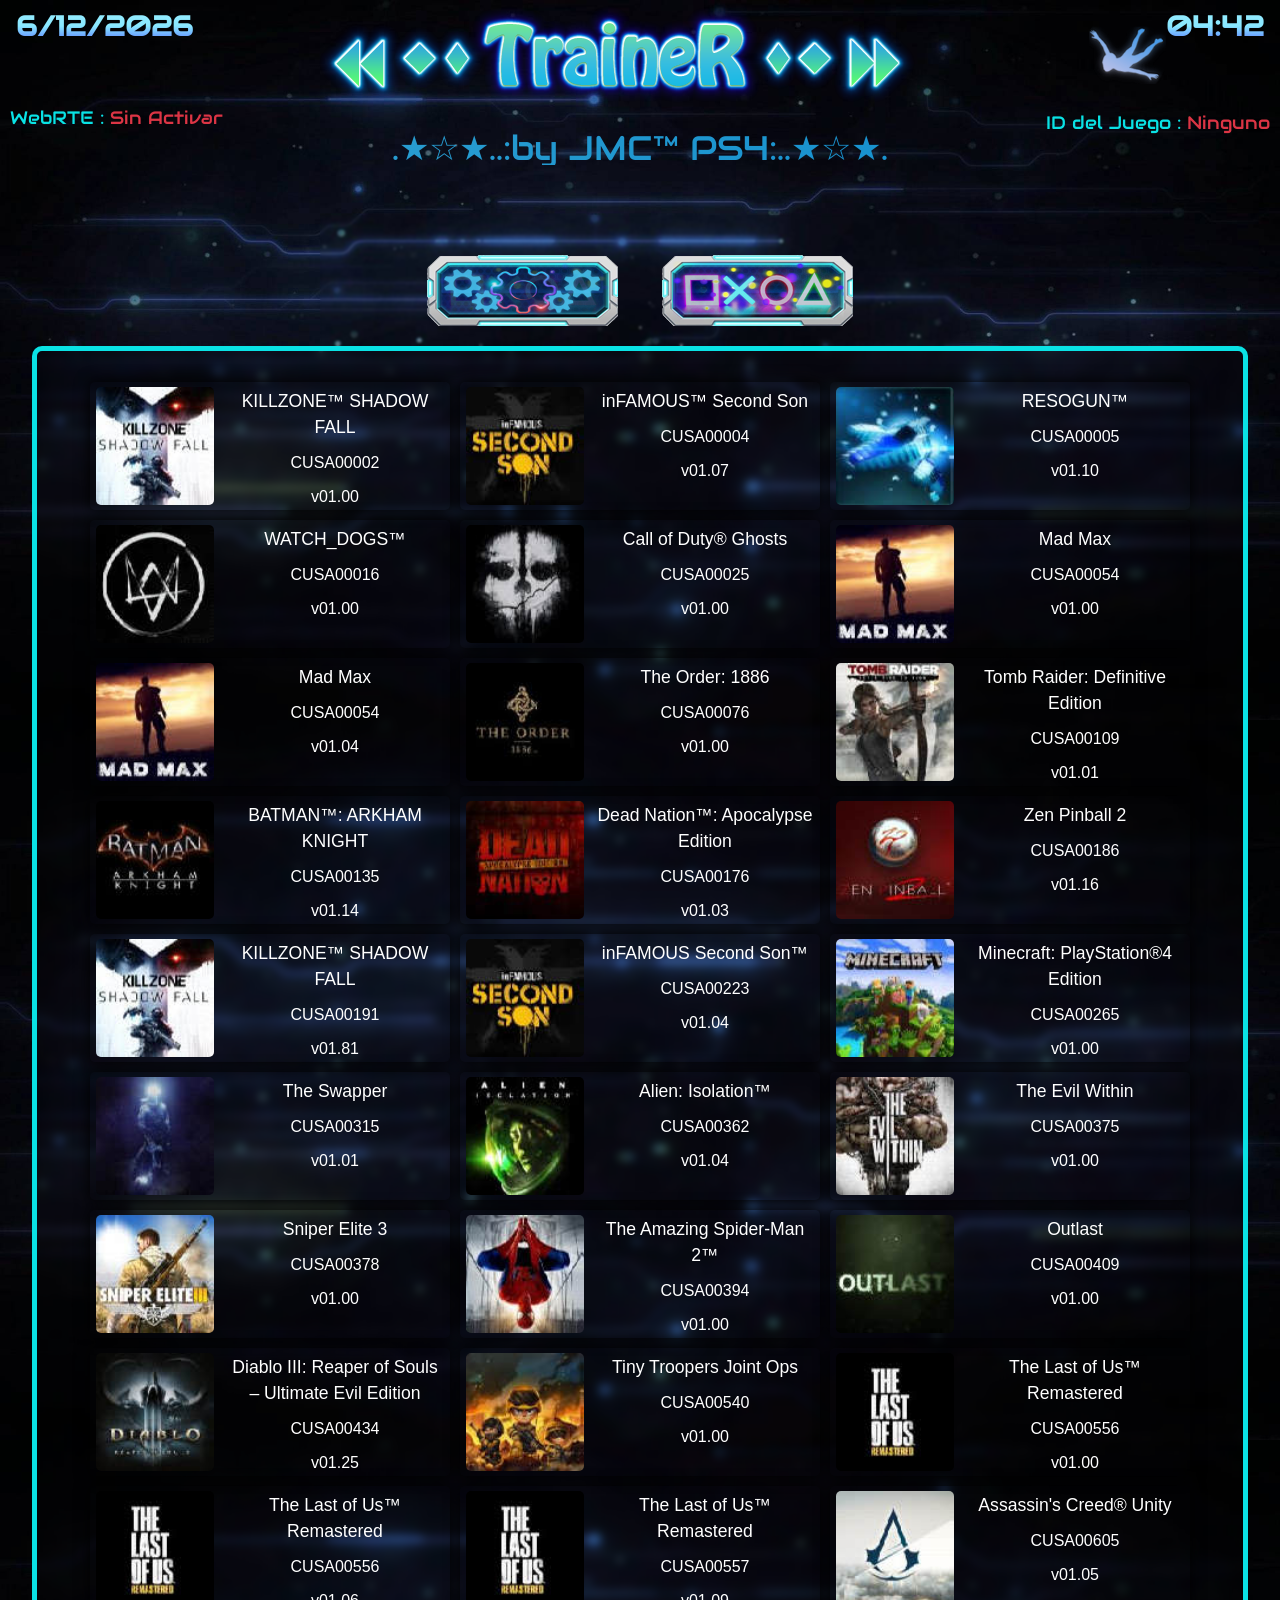
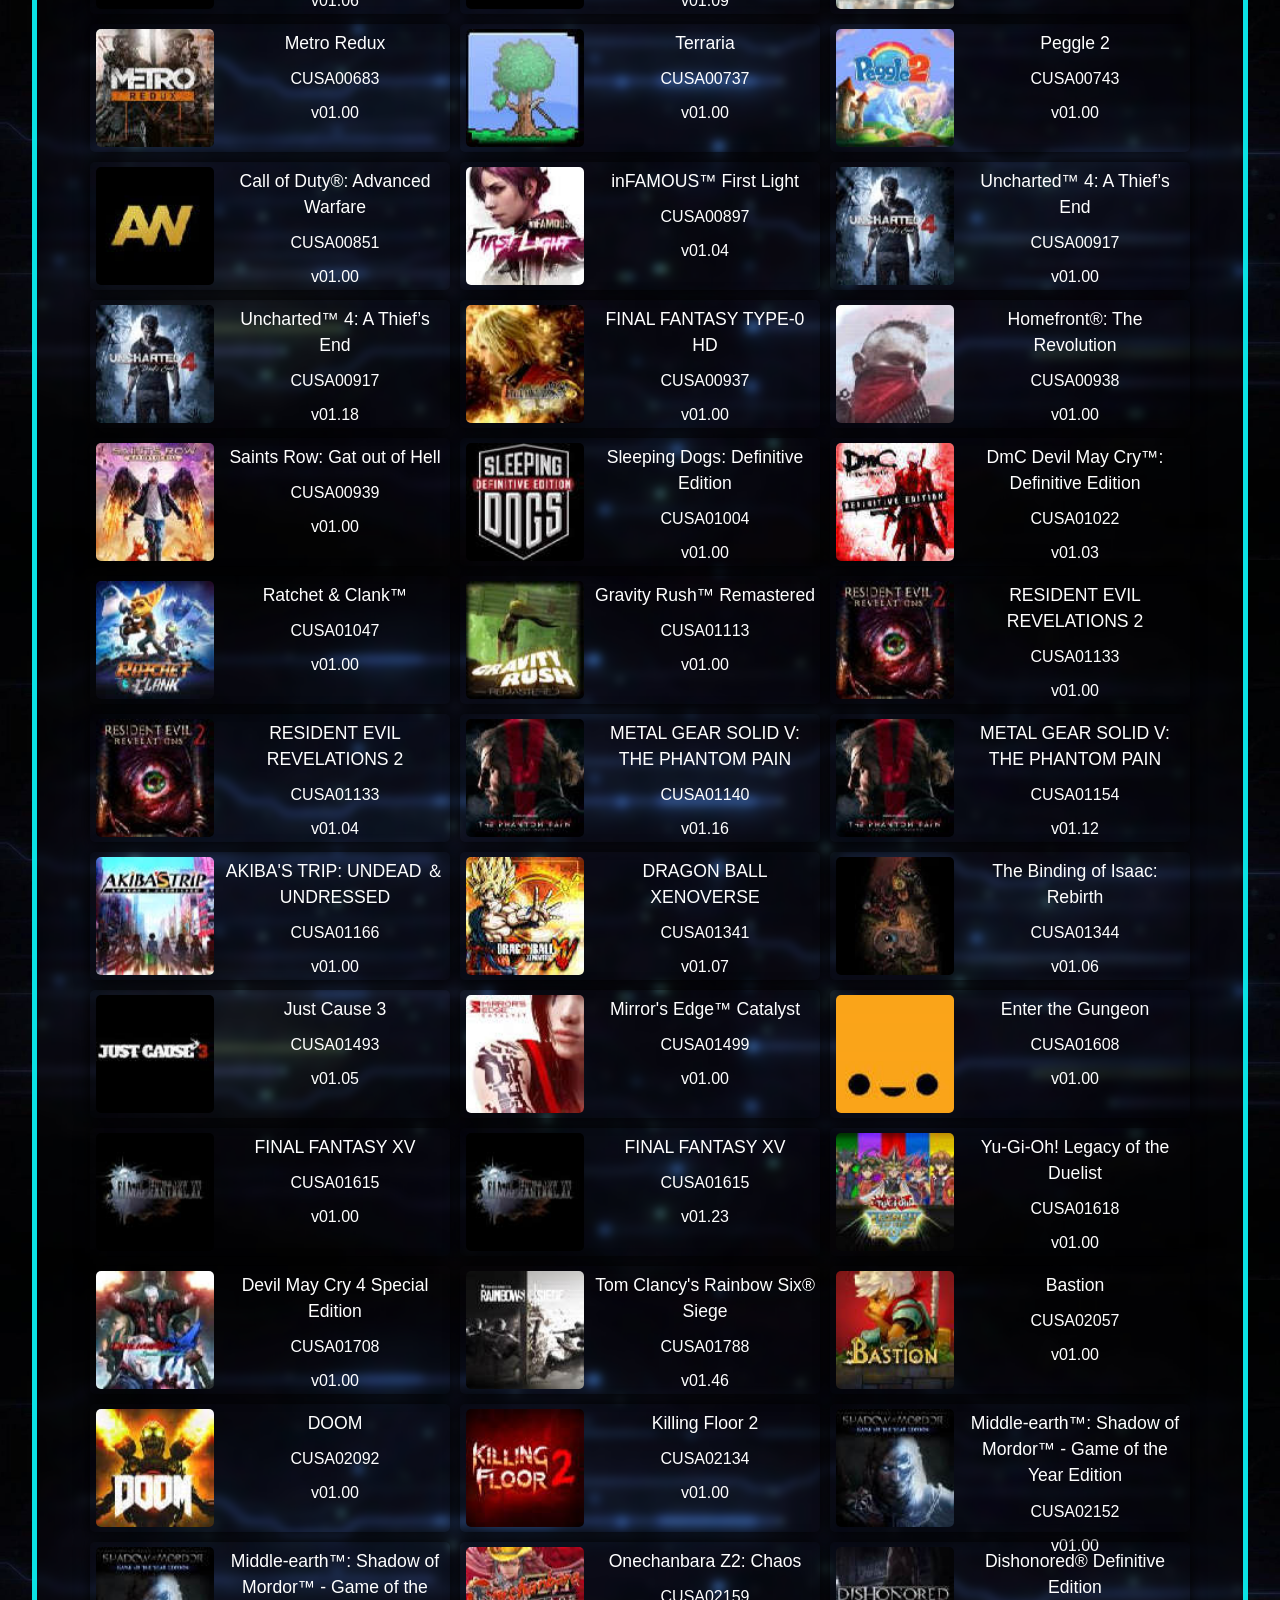
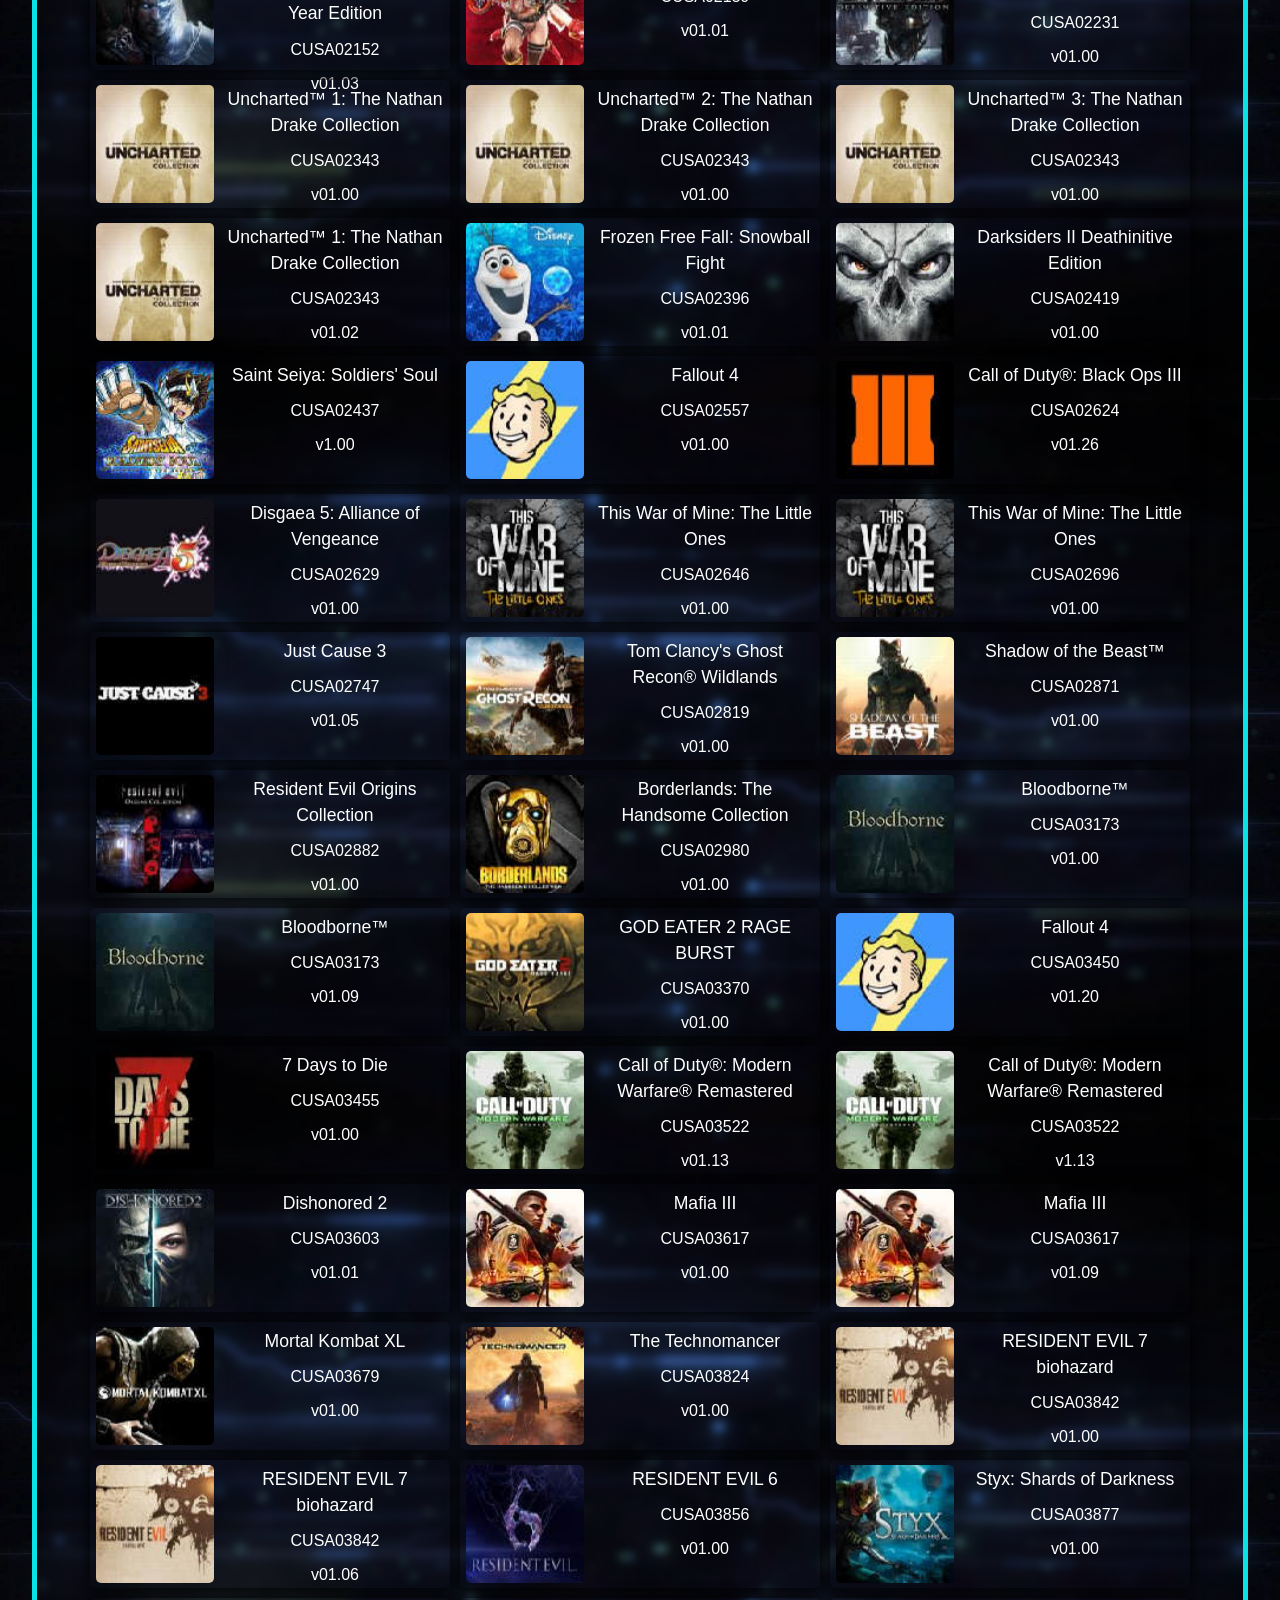
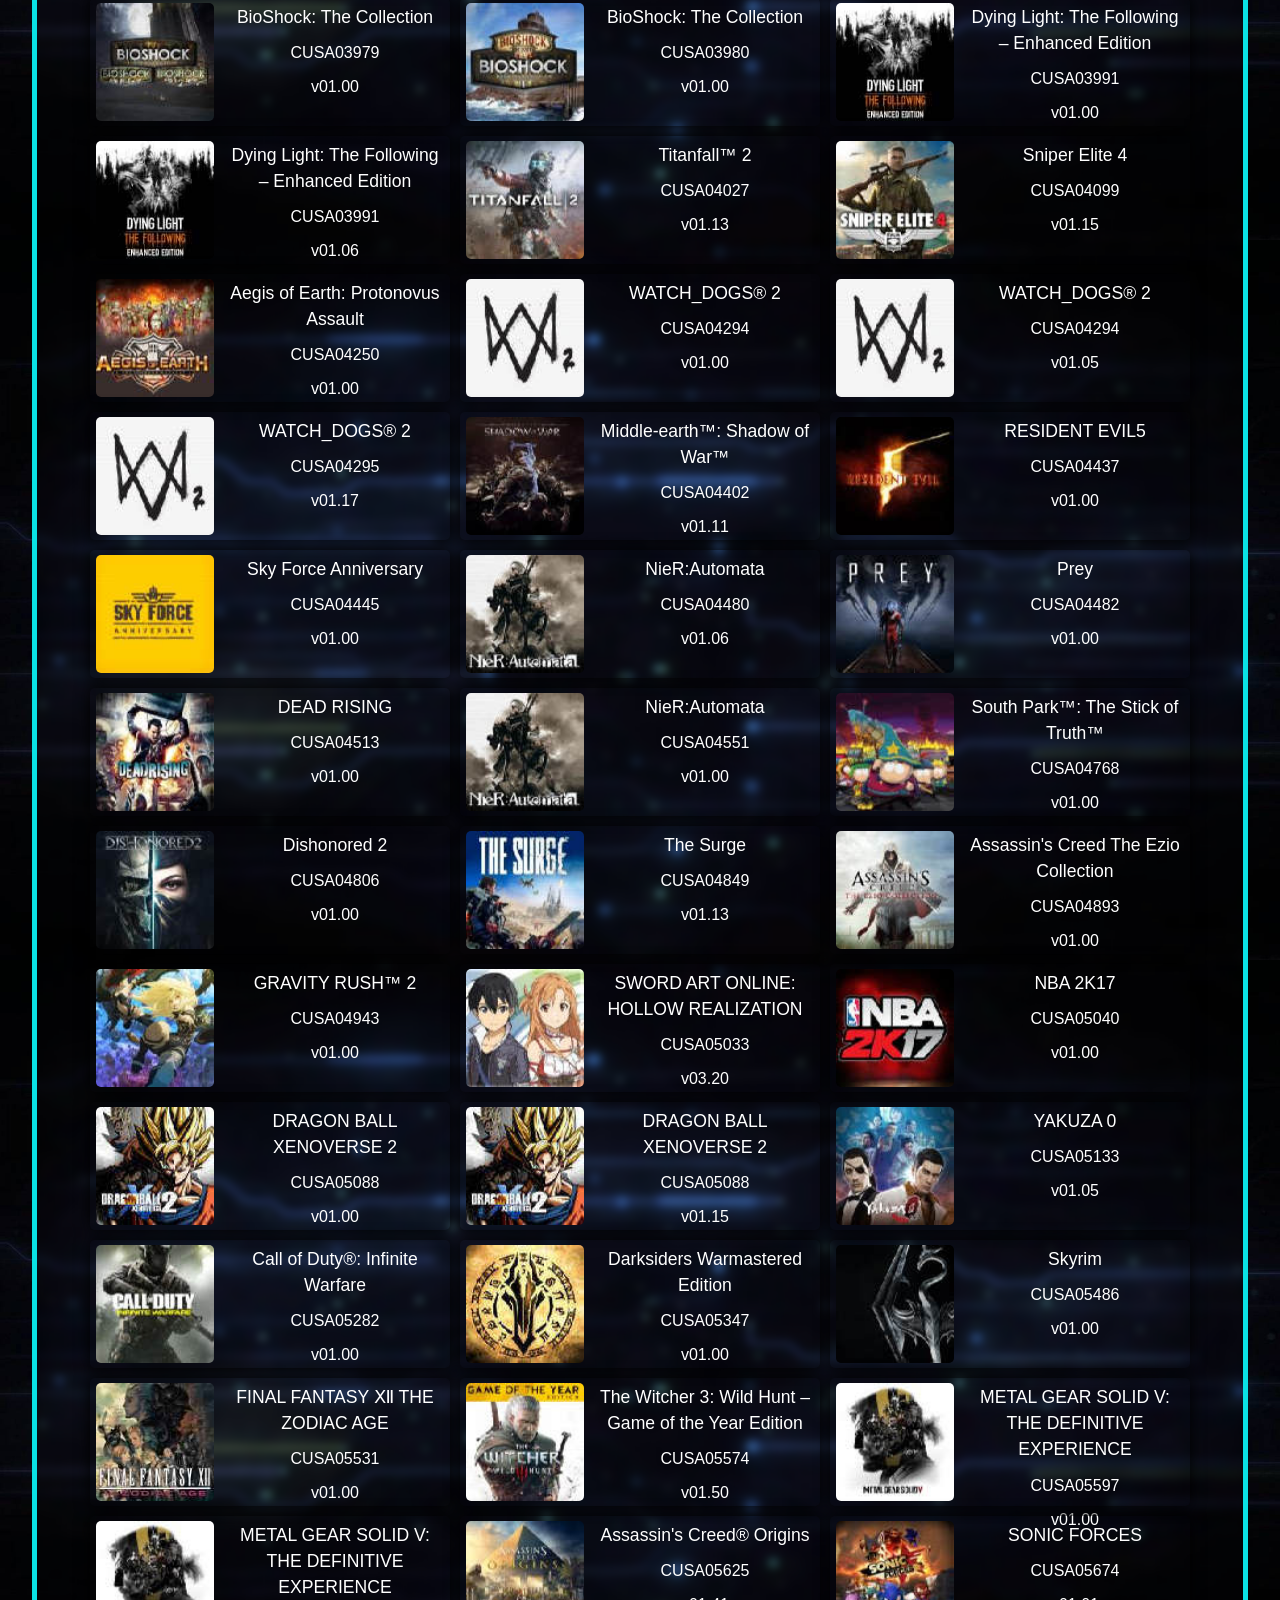
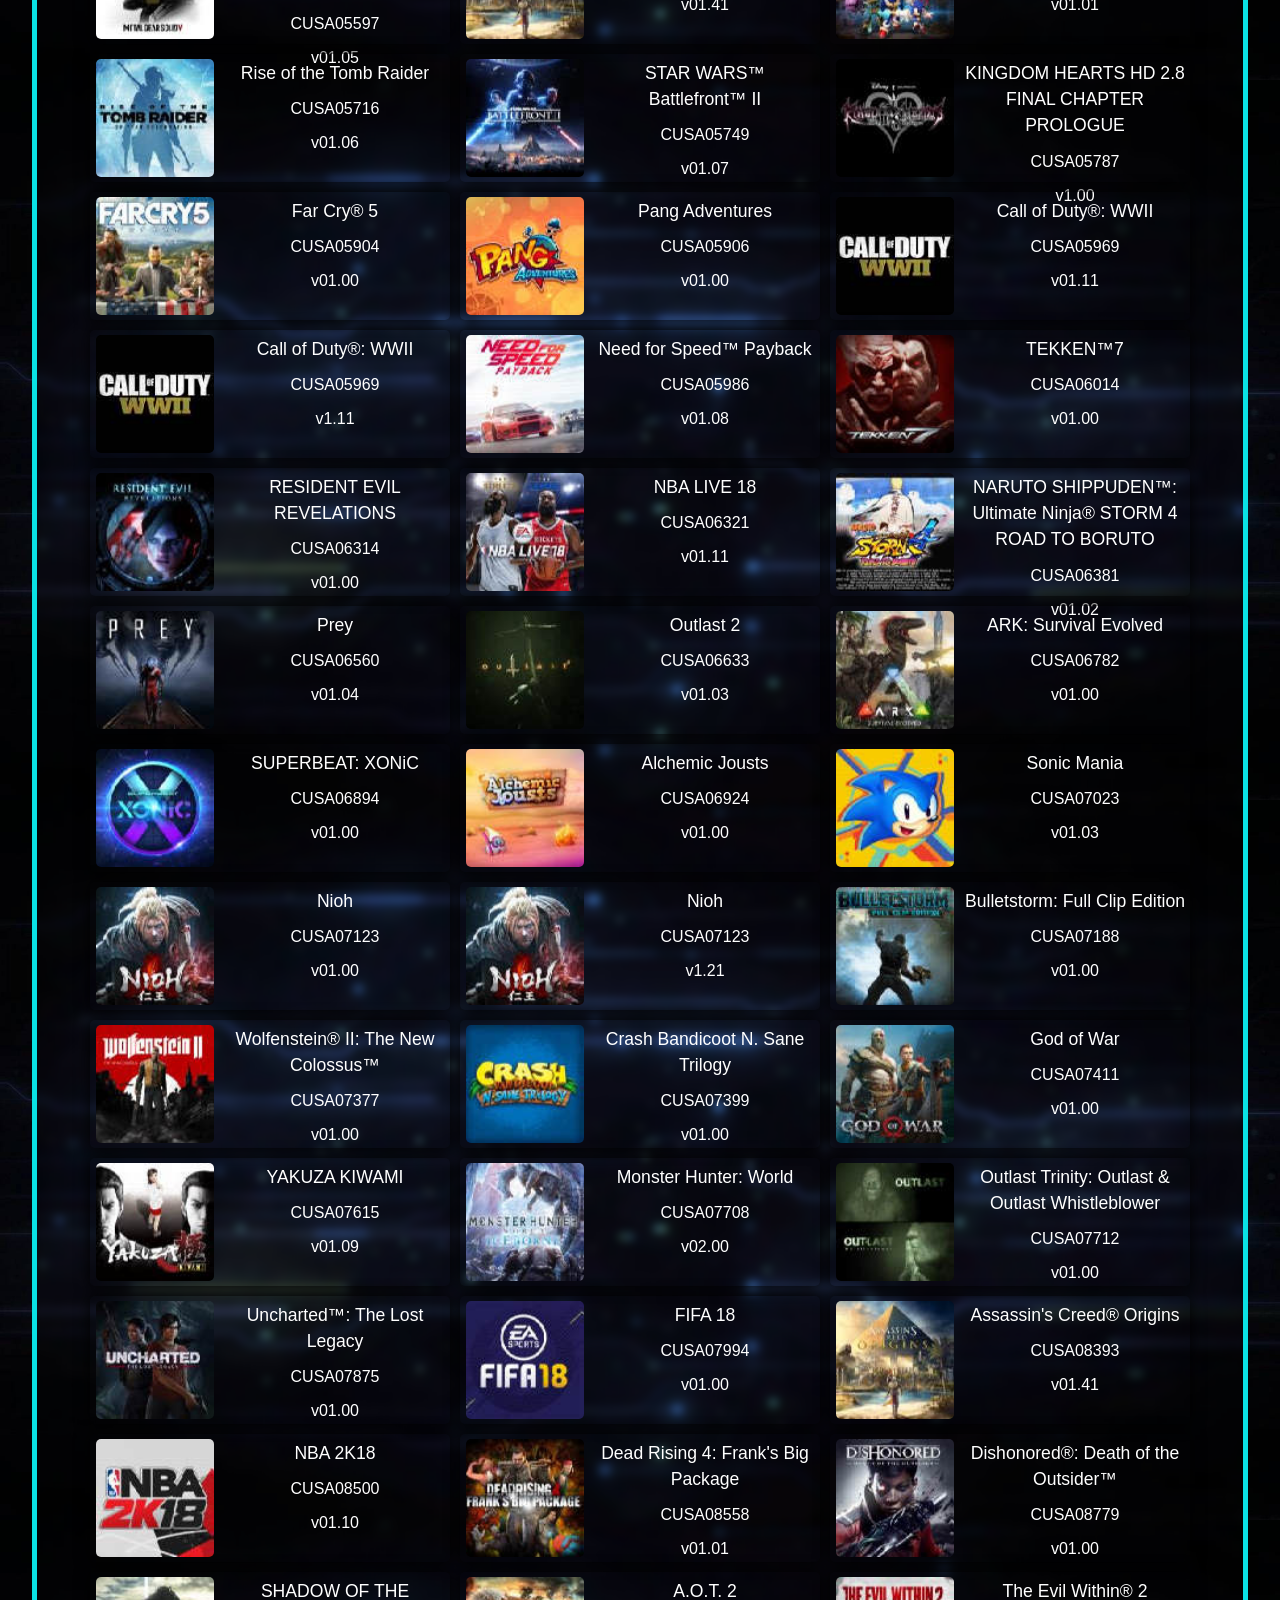
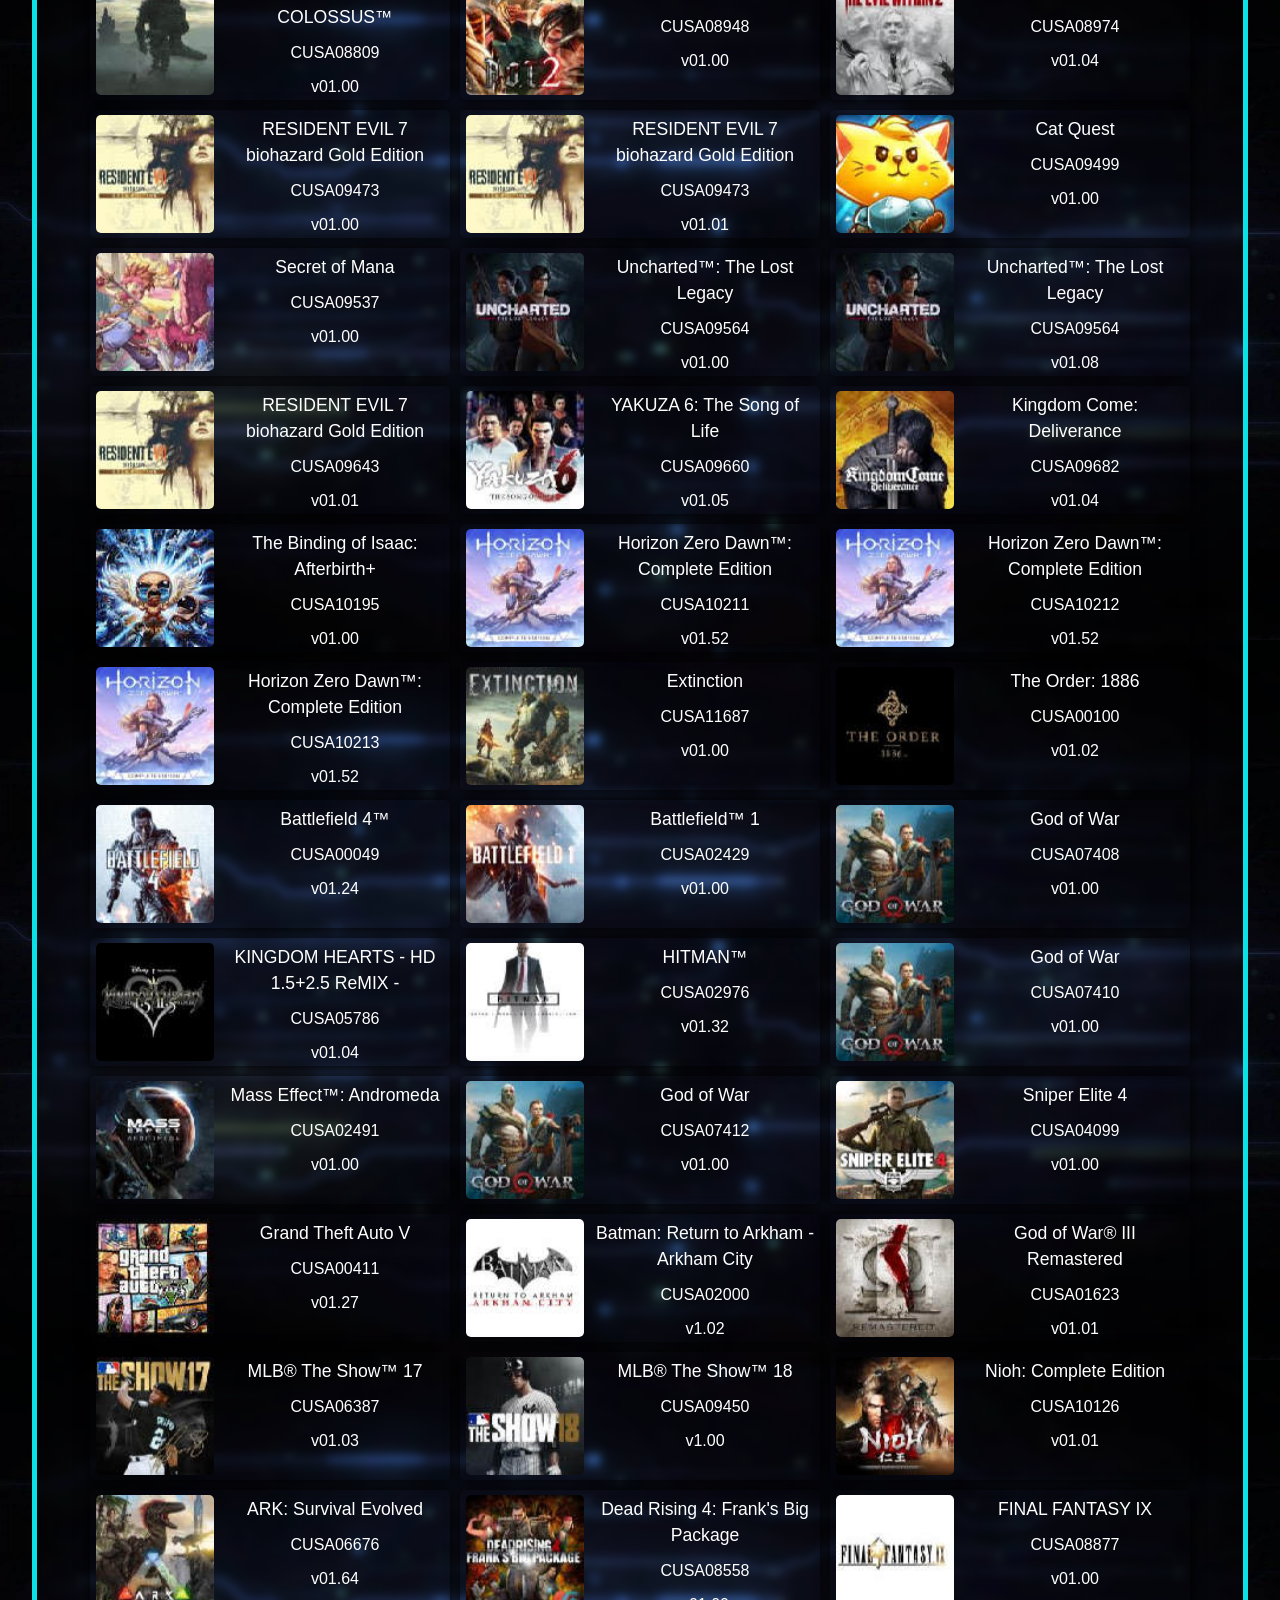
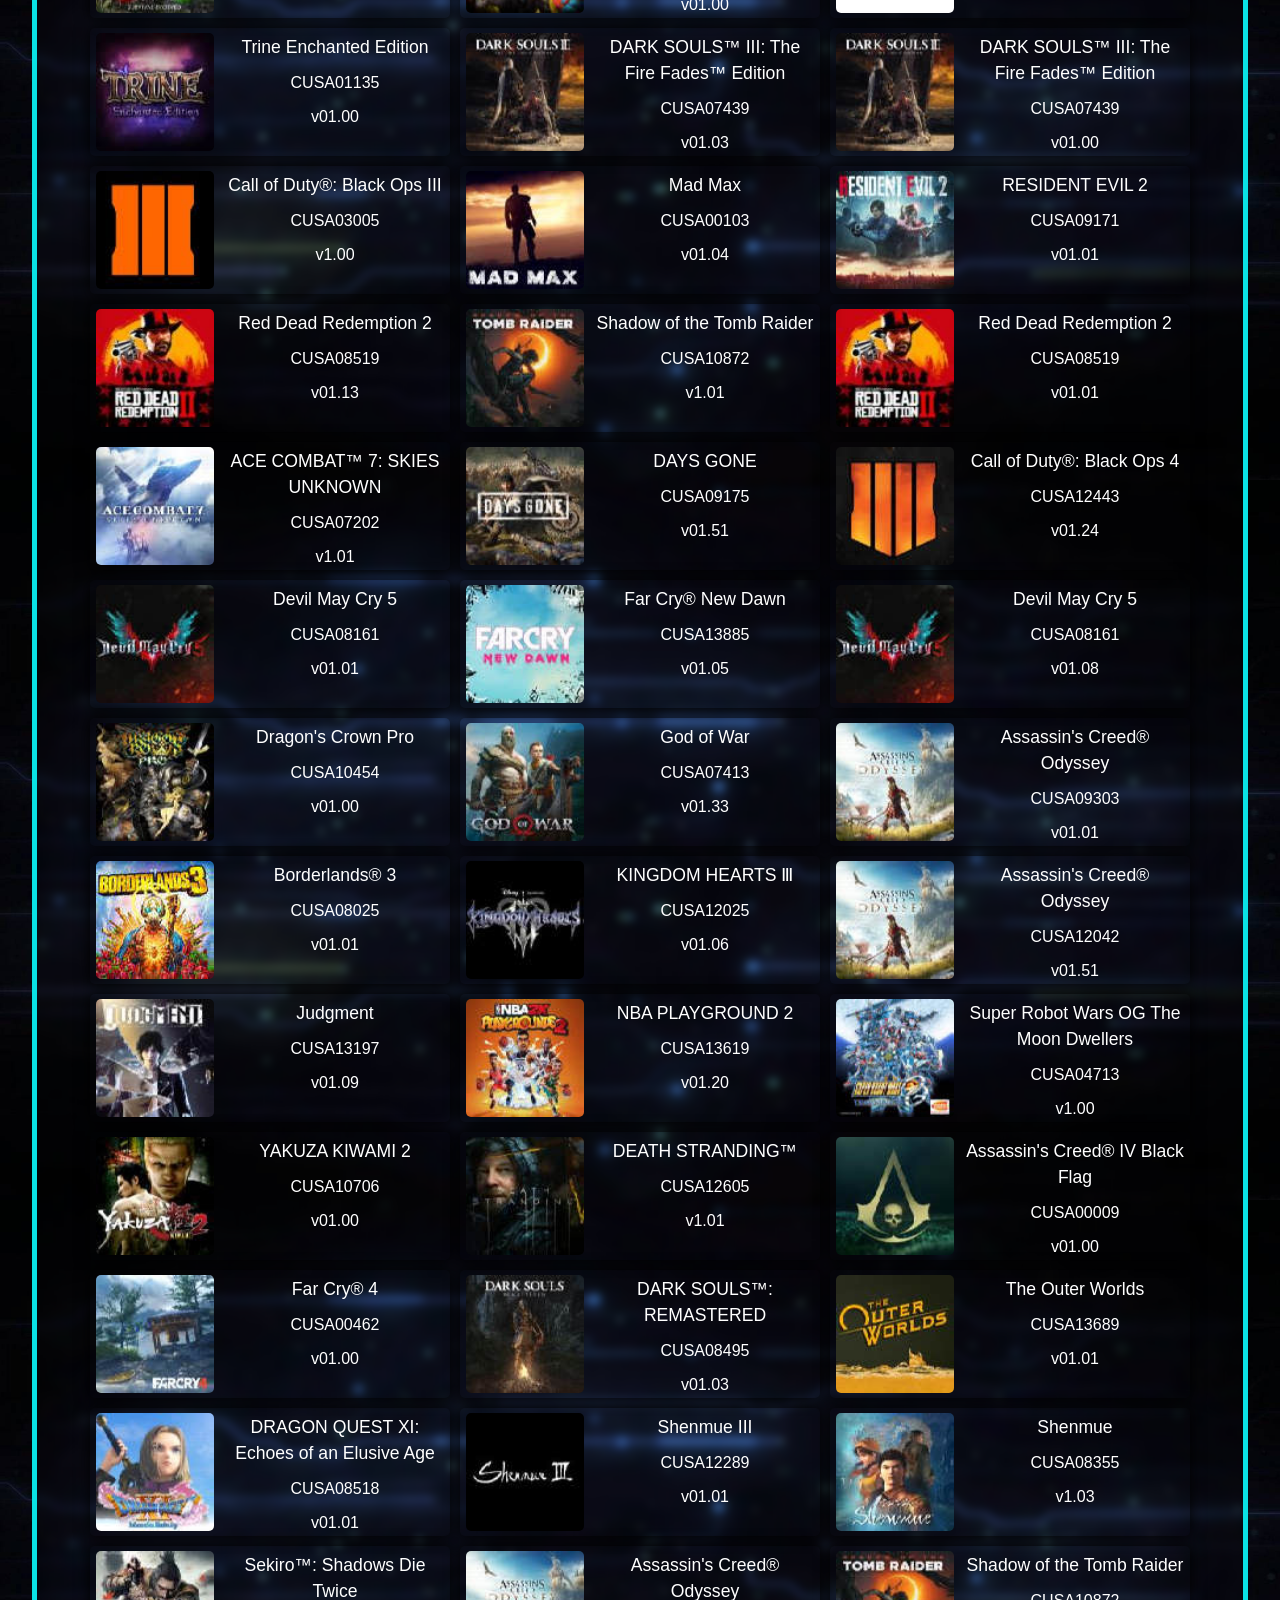
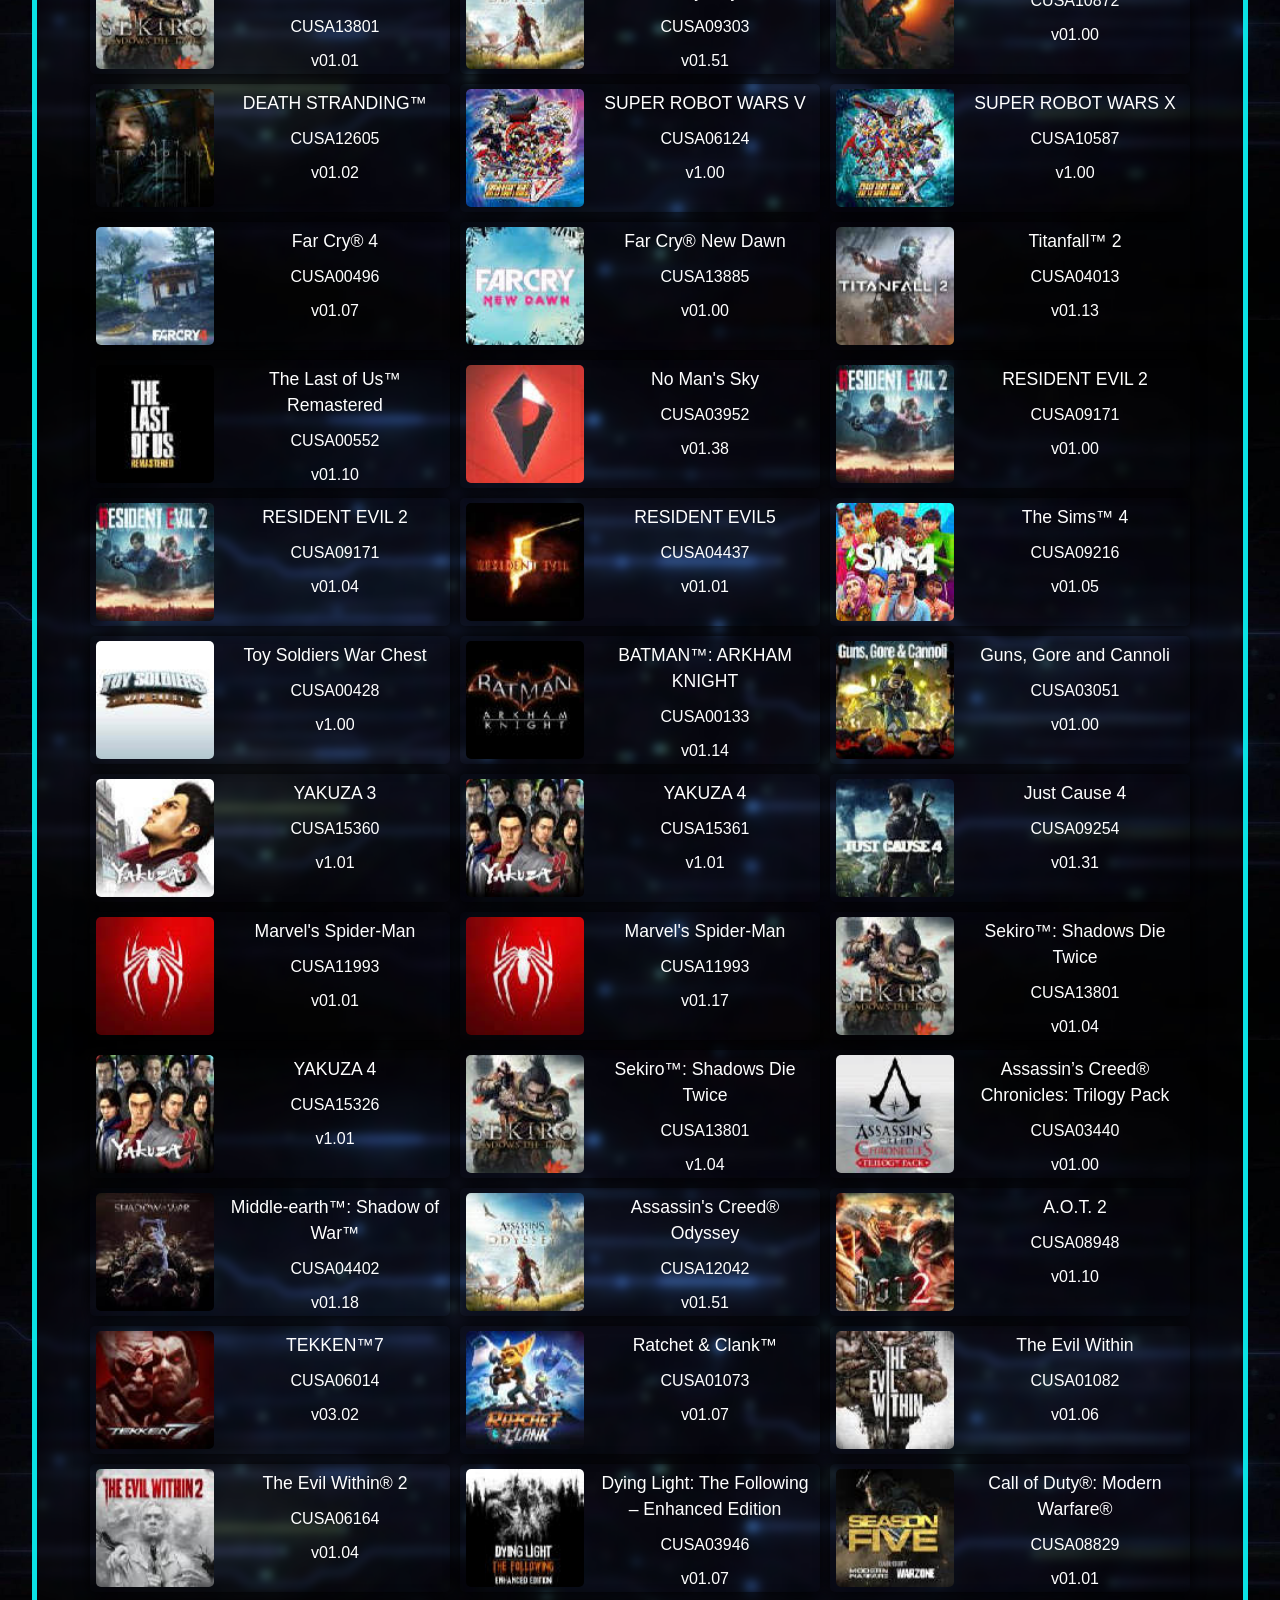
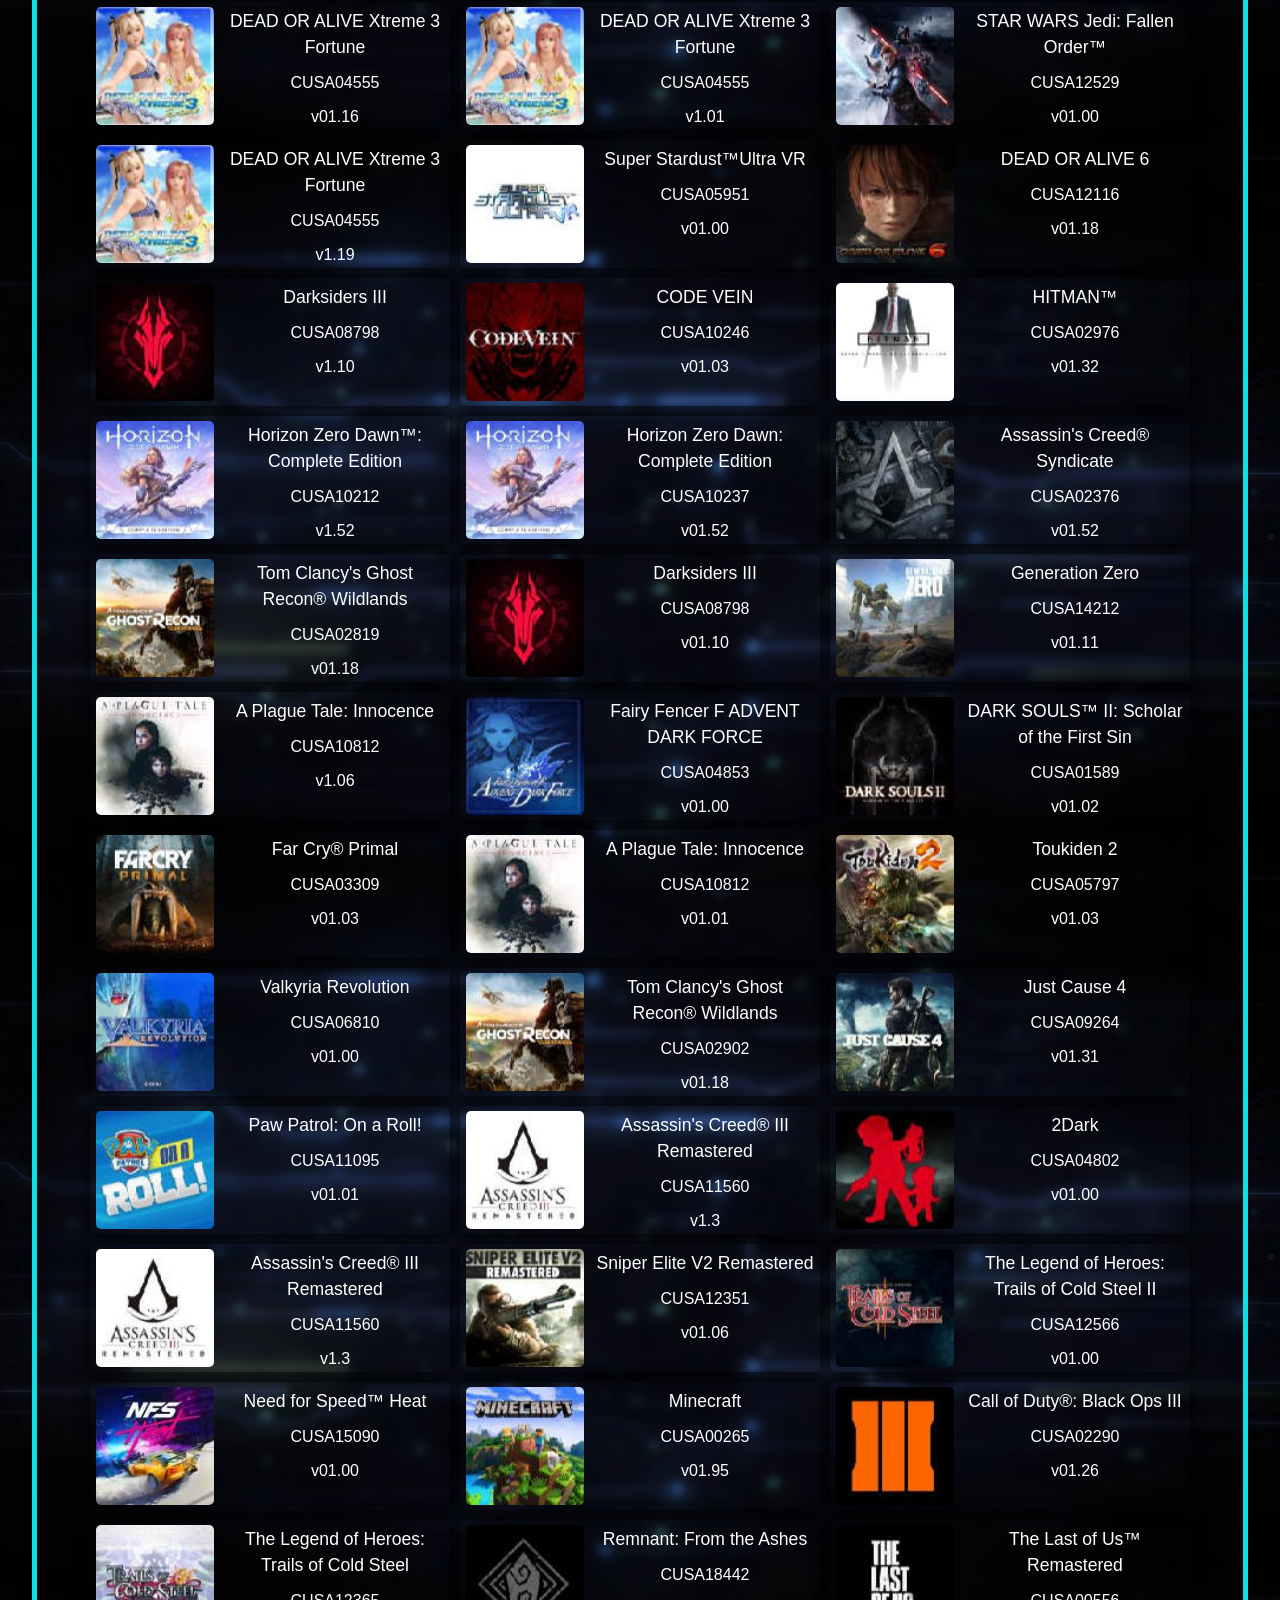
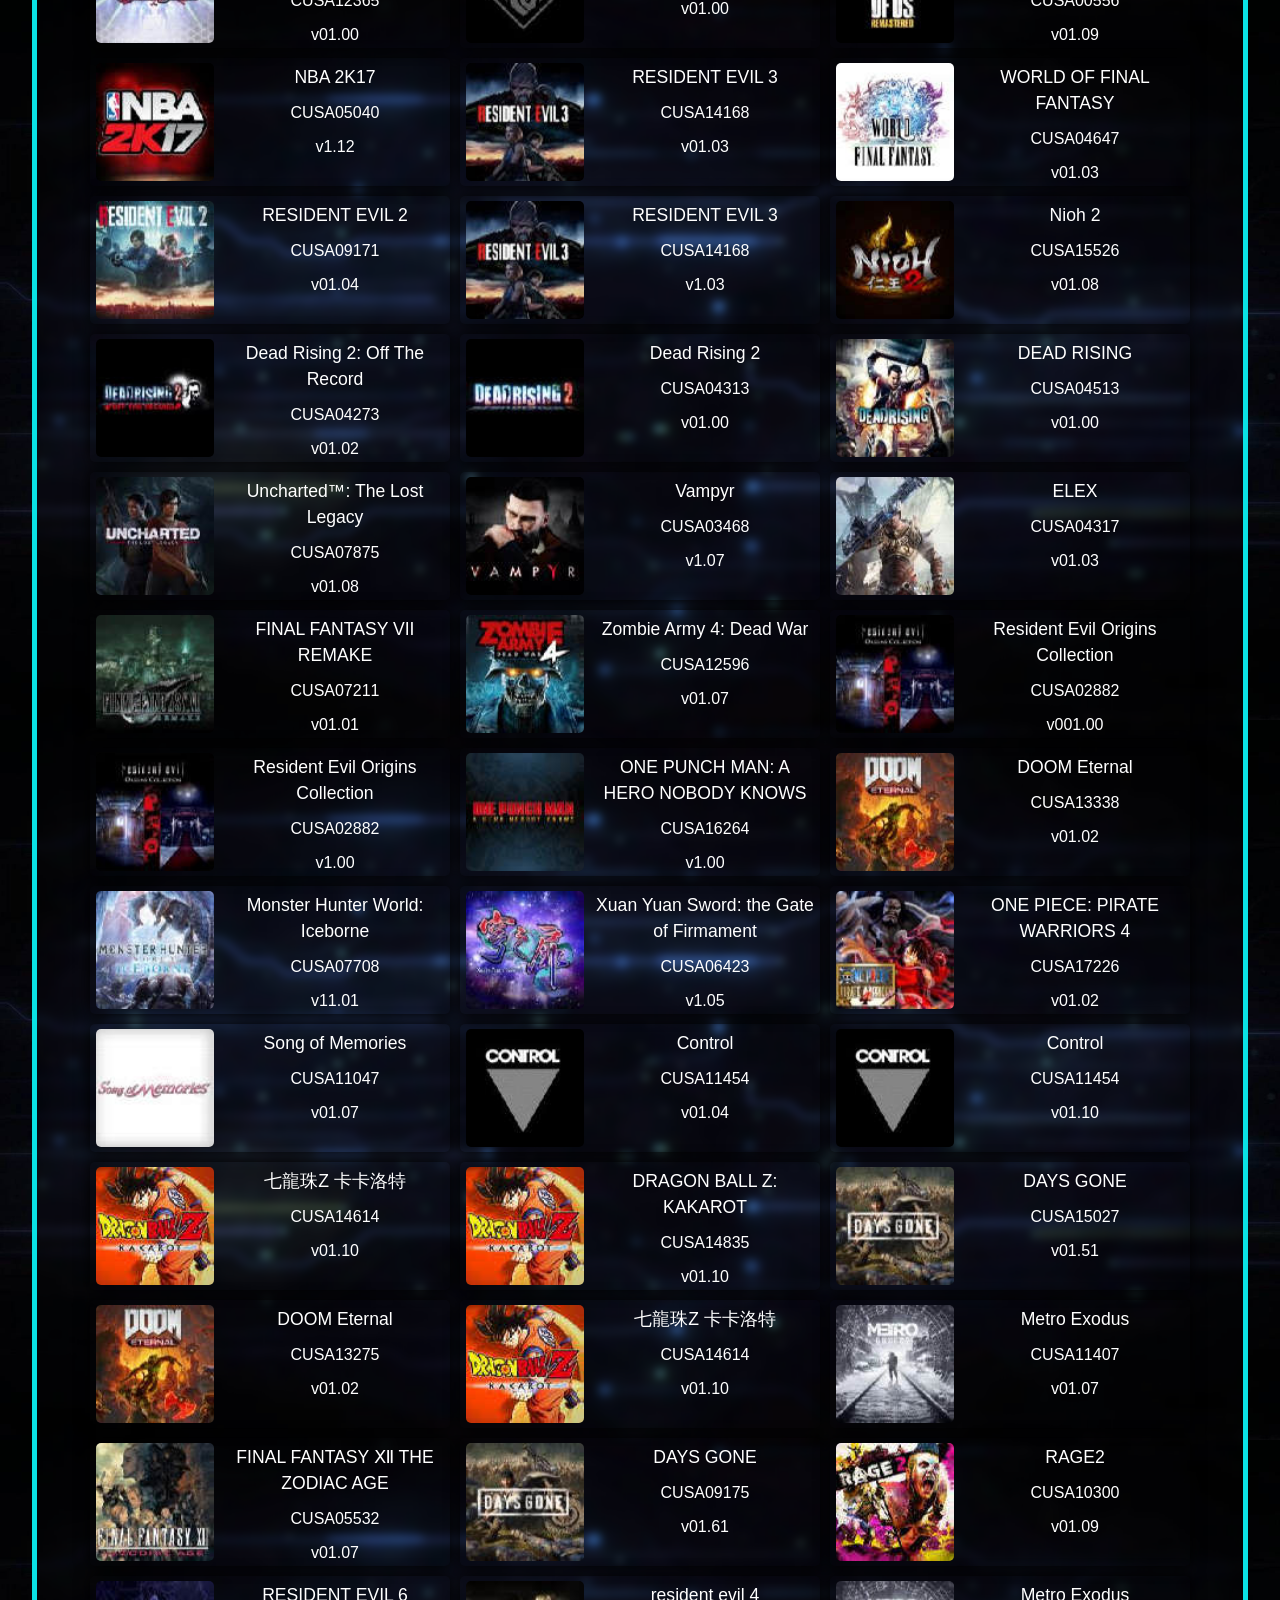
==== commit 9ac40a8b: "Add files via upload" ====
--- a/trainer.html
+++ b/trainer.html
@@ -1,4 +1,6 @@
-﻿<html>
+﻿<!DOCTYPE html>
+<html manifest="trainer.manifest">
+
 <style>
 #layers .layer { background-size: auto 100%; background-position: 50% 0; background-repeat: repeat-x; height: 564px; left: 0; position: absolute; top: 0; -webkit-transform: translate3d(0, 0, 0); transform: translate3d(0, 0, 0); width: 200vw; }
  @-webkit-keyframes twinkle {
@@ -131,6 +133,83 @@
   color:#9fd682;
   background:transparent;
  }
+ @keyframes hue{
+ 0%{
+ filter:hue-rotate(0deg);
+ -webkit-filter:hue-rotate(0deg);
+ }
+ 10%{
+ box-shadow: 0px 1px 50px #9fd682;
+ }
+ 20%{
+ box-shadow: 1px 1px 50px #9fd682;
+ }
+ 30%{
+ box-shadow: 1px 0px 50px #9fd682;
+ }
+ 40%{
+  box-shadow: 1px -1px 50px #9fd682;
+ }
+ 50%{
+ box-shadow: 0px -1px 50px #9fd682;
+ }
+ 60%{
+ box-shadow: -1px -1px 50px #9fd682;
+ }
+ 70%{
+ box-shadow: -1px 0px 50px #9fd682;
+ }
+ 80%{
+ box-shadow: -1px 1px 50px #9fd682;
+ }
+ 90%{
+ box-shadow: 0px 1px 50px #9fd682;
+ }
+ 100%{
+ filter:hue-rotate(360deg);
+ -webkit-filter:hue-rotate(360deg);
+ }
+ .text {
+  padding-bottom:50px;
+ }
+  .back {
+   font-size:25px;
+   margin-top:10px;
+   display:block;
+   line-height:55px;
+   width:20%;
+   text-decoration:none;
+   height:50px;
+   background:white;
+   color:black;
+   border-radius:15px;
+  }
+  .back:hover{
+   border:2px solid white;
+   background:transparent;
+   box-sizing:border-box;
+   color:white;
+  }
+ #psip {
+  text-align: center;
+  margin-left: 38%;
+  margin-right: auto;
+  width:15%;
+  display:flex;
+  position: absolute;
+  
+  background: rgba(0, 0, 0, 0.500);
+  border-radius: 2em;
+  border: none;
+  padding: 0.8em;
+  
+  color: #ffffff;
+  padding-left: 1.5em;
+  
+  outline: none;
+  box-shadow: 0 4px 6px -5px hsl(0, 0%, 40%), inset 0px 4px 6px -5px hsl(0, 0%, 2%);
+  backdrop-filter: blur(5px);
+}
 /* Modal Content */
 .modal-content {
   font-family: juma;
@@ -147,6 +226,12 @@
   animation-name: animatetop;
   animation-duration: 0.4s
 }
+hr {
+padding:0;
+margin:0;
+opacity:0.7;
+}
+
 #progress {
  font-weight:bold;
  text-shadow: 4px 4px 4px black;
@@ -318,7 +403,6 @@
 }
 
 
-			</style>
 			<style>
 			@font-face{
 			font-family: juma;
@@ -541,7 +625,7 @@
 <a onMouseOver="progress.innerHTML='<font color=#94e966>.: <font color=#efb441>by<font color=#7fefc1> JMC <font color=#6ac4e9>JuanMa<font color=#94e966> :.'"; onmouseout="progress.innerHTML=' '"> <img src="[data-uri]"/></a>
 <br><br>
 <div style="text-align:center">
-<a onMouseOver="progress.innerHTML='<font color=#e9d4a2>klic aki para Volver al Menu'"; onmouseout="progress.innerHTML=' '" onclick="intro()"> <img src="[data-uri]"/></a>
+<a onMouseOver="progress.innerHTML='<font color=#e9d4a2>klic aki para Volver al Menu'"; onmouseout="progress.innerHTML=' '" onclick="trainer()"> <img src="[data-uri]"/></a>
 <br><br><br>
 <p id="gradienttext1" class="pointer" onMouseOver="progress.innerHTML='.:Kreditos:.'"; onclick="load_cred(); return false" href="creditos.html">.●★☆★●..: JMC JuanMa™ :..●★☆★●.</p>
 
@@ -614,9 +698,12 @@
 		'<i class="kredito"> Sleirsgoevy </i>',
 		'<i class="kredito"> Znullptr </i>',
 		'<i class="kredito"> Karo </i>',
-		'<i class="kredito"> JMC </i>',
+		'<i class="kredito"> TheWizWiki </i>',
+		'<i class="kredito"> NanospeedGamer </i>',
 		'<i class="kredito"> Trainer by Tyler Mod </i>',
-		'<i class="kredito"> Uploaded to GitHub by Kamaleon... </i>',
+		'<i class="kredito"> Uploaded&Updated to GitHub by Kamaleon... </i>',
+		'<i class="kredito"> @Laz350 for tester ^_* </i>',
+		'<i class="kredito"> and me...JMC (@Niluve) </i>',
 		'<i class="kredito"> </i>',
 		'<i class="kredito"> <font color=#00f6ff>Thank You Very Much <font color=#00d5e0>Guys<font color=#00ade0>! </i>',
 		'<i class="kredito"> </i>',
@@ -637,13 +724,27 @@
 });</script>
     </body>
 
+<script> // fancontrol
+    let defaultTemp = 58;
+    let tempC =document.getElementById("tempC");
+    null === localStorage.getItem("fancontrol") 
+    ? (localStorage.setItem("fancontrol", defaultTemp), tempC.innerText = localStorage.getItem("fancontrol")) 
+    : tempC.innerText = localStorage.getItem("fancontrol")
+    document.getElementById("inputfan").addEventListener("input", function (e) {
+        let temp = e.target.value;
+        localStorage.setItem("fancontrol", temp);
+        tempC.innerText = localStorage.getItem("fancontrol");
+        
+    })
+    document.getElementById("inputfan").setAttribute("value", localStorage.getItem("fancontrol"));
+</script>
  <script>
  function load_save(){ 
   var huma=document.getElementById('link').value
  localStorage.setItem("url", huma );}
  function load_900(){ 
   var url = localStorage.getItem("url");
- window.location.href="https://neluve.github.io/Nelusion9/intro.html";}
+ window.location.href="https://neluve.github.io/Nelusion9/";}
  function load_trainer(){ 
   var url = localStorage.getItem("url");
  window.location.href="" + url + "/trainer.html";}
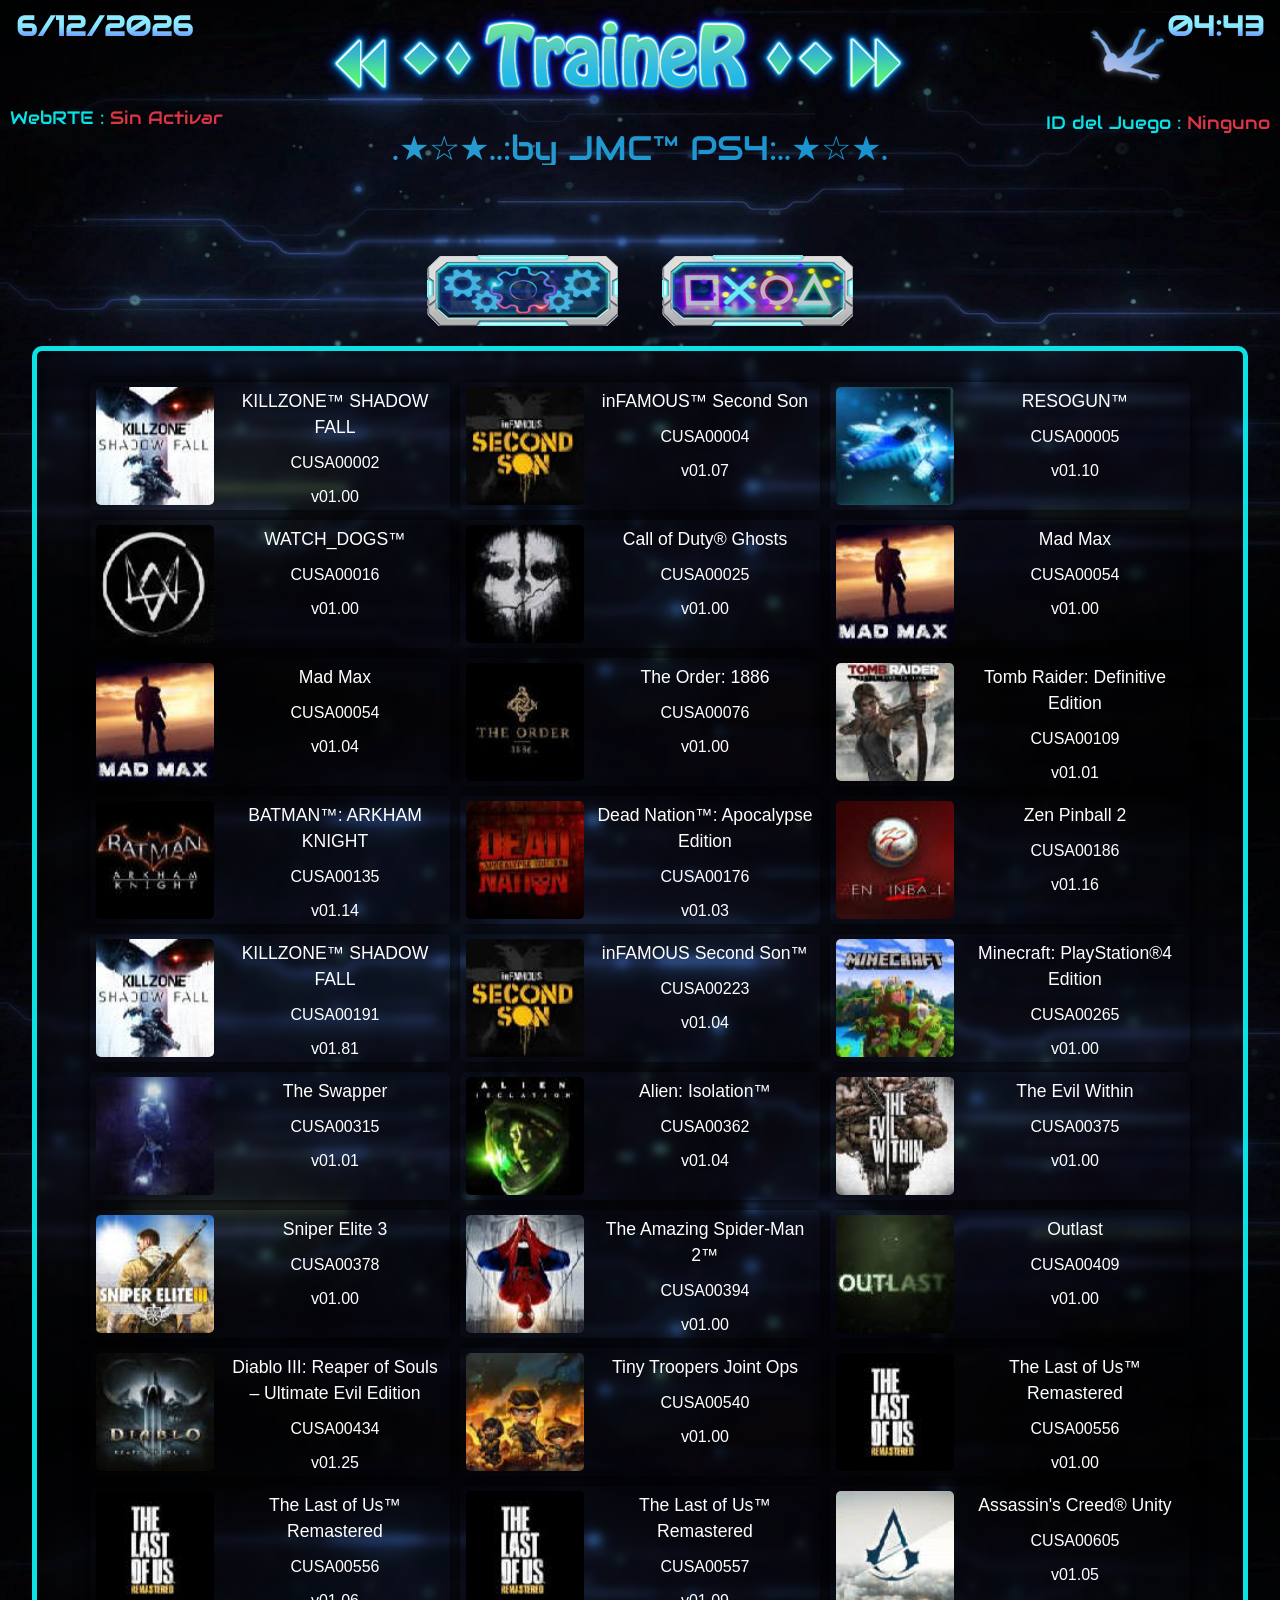
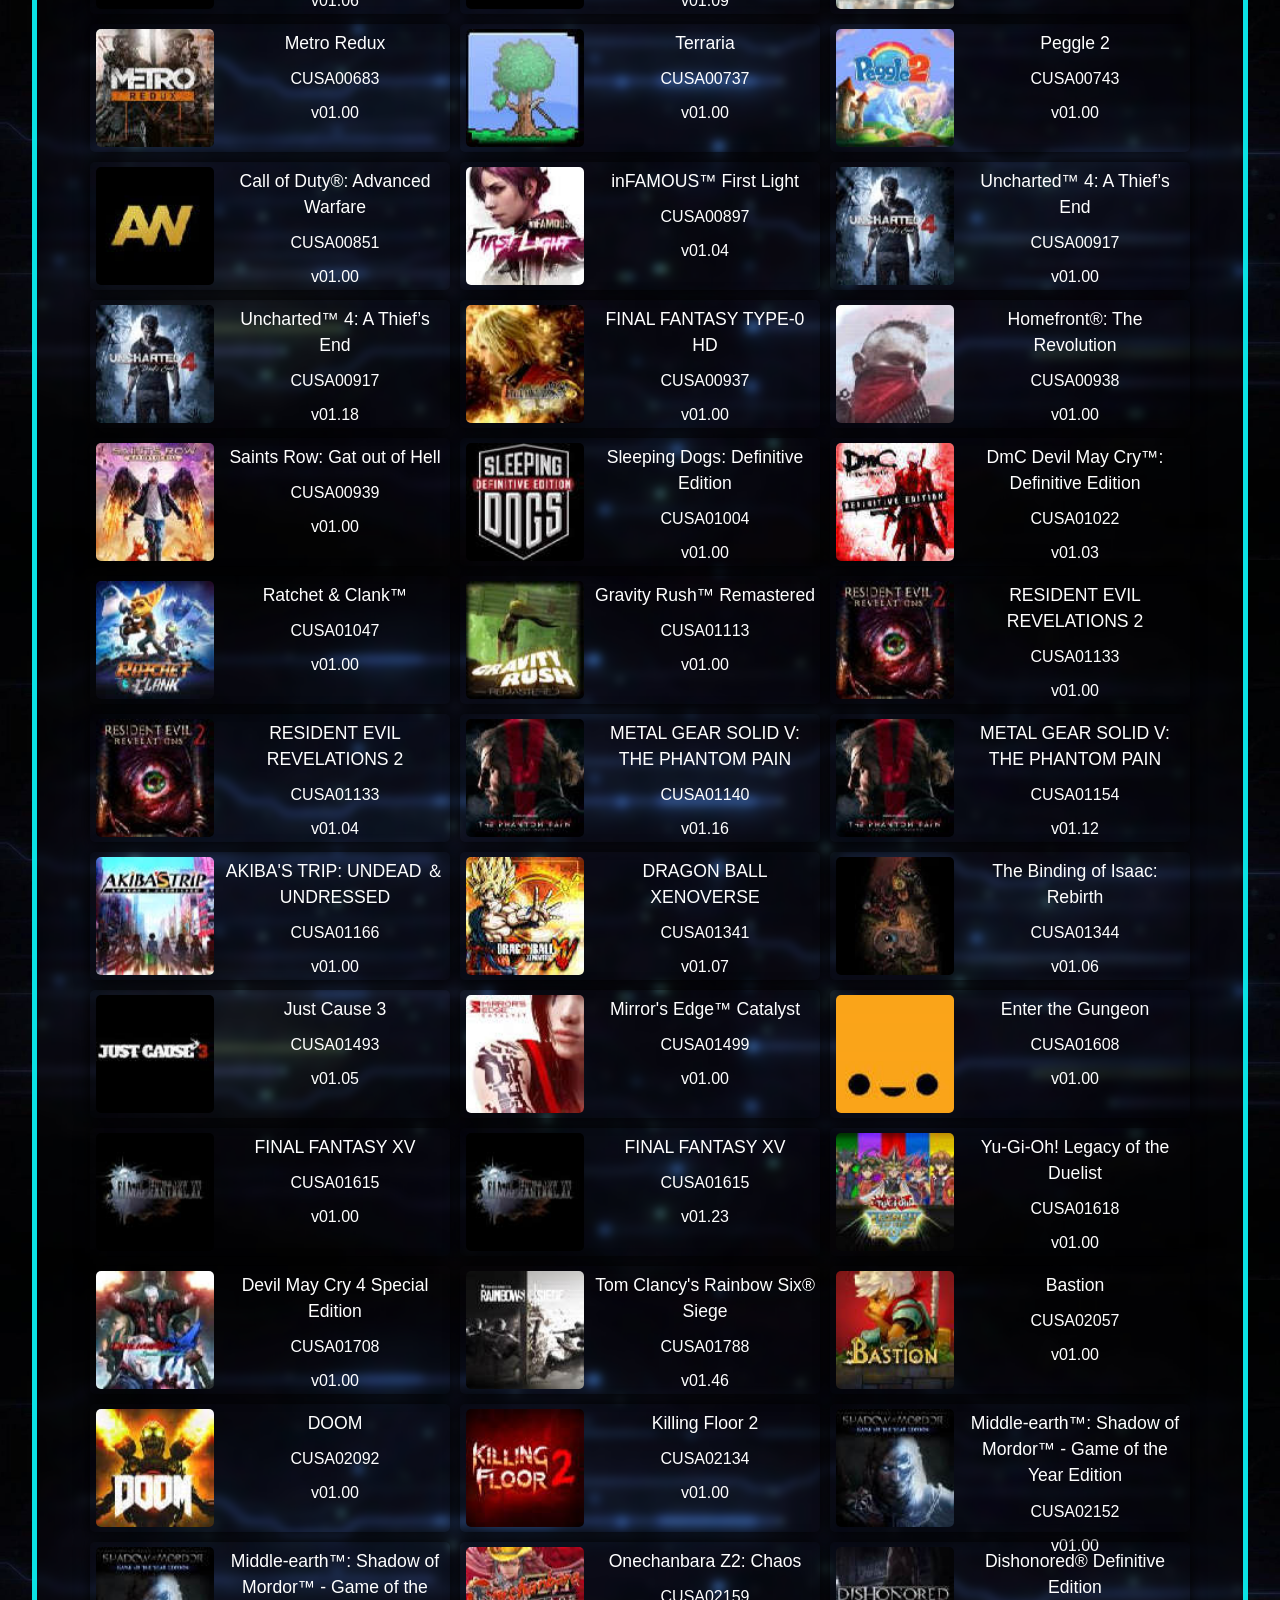
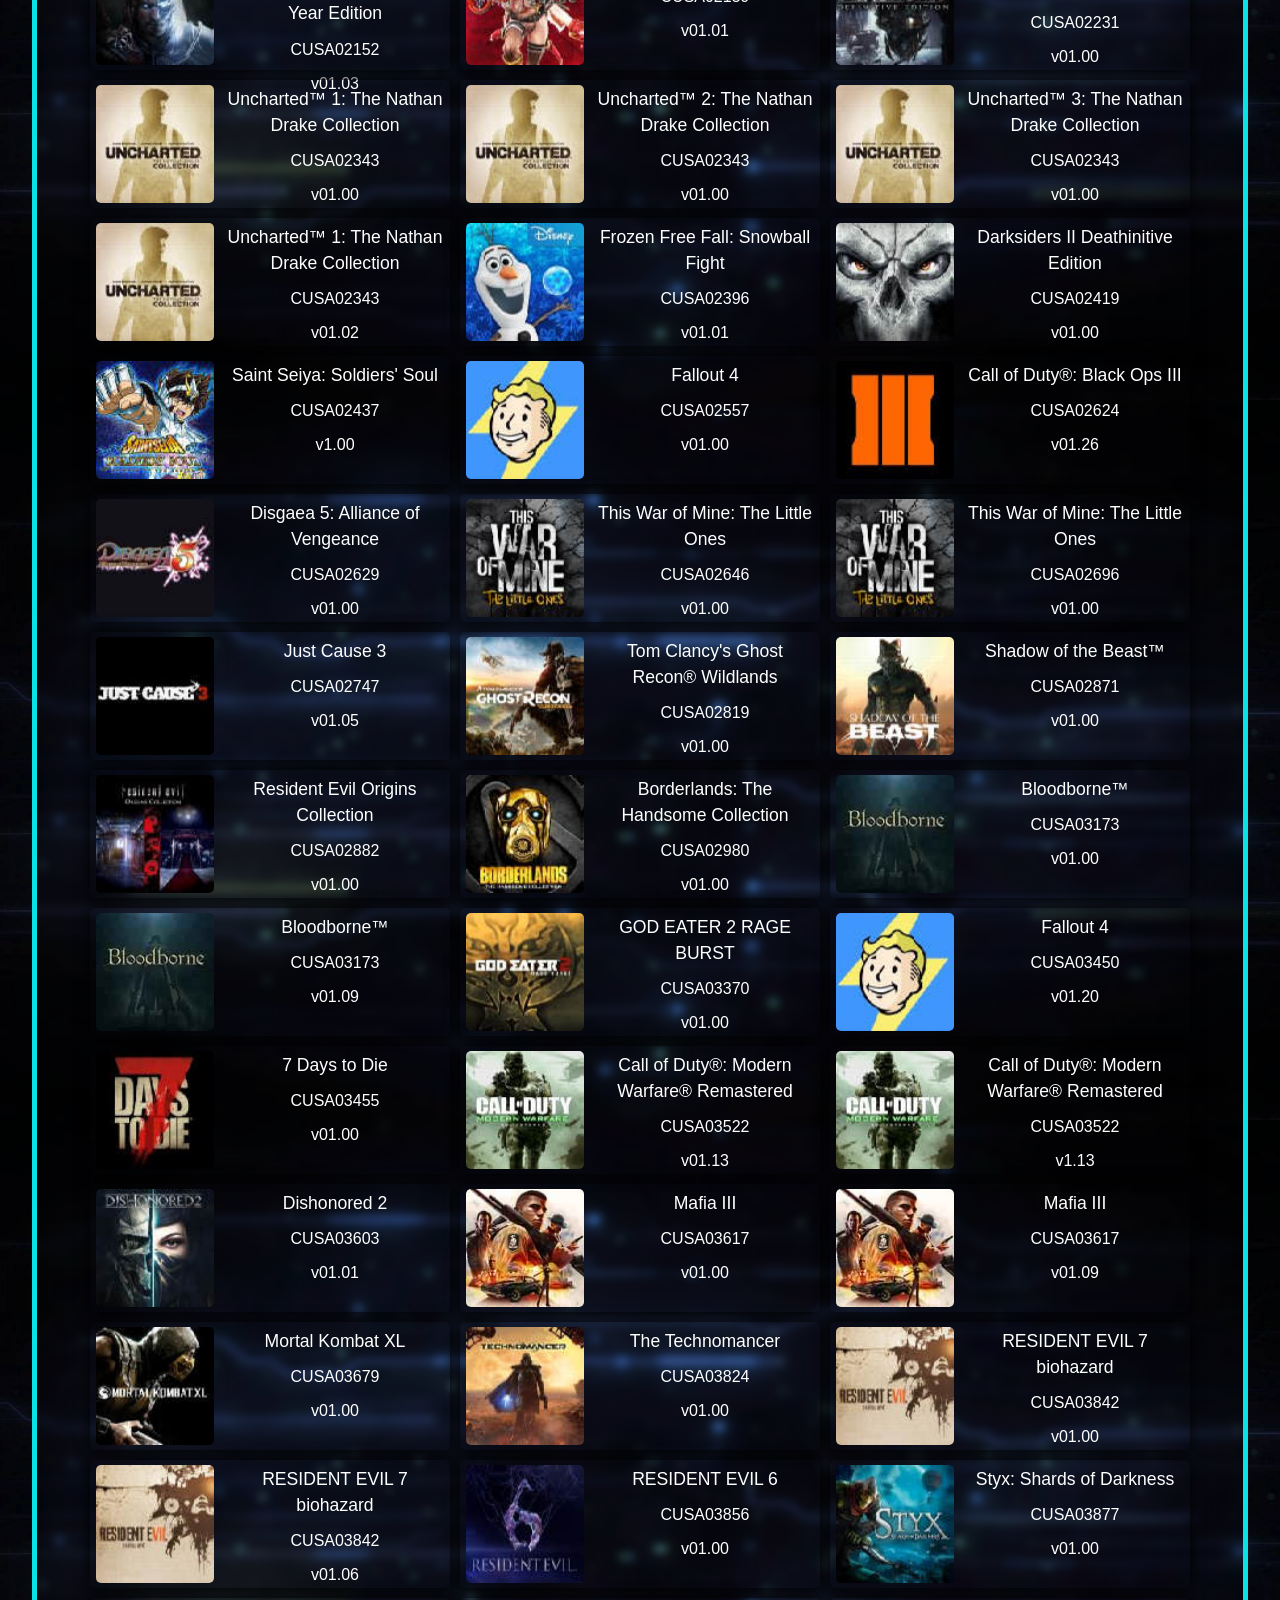
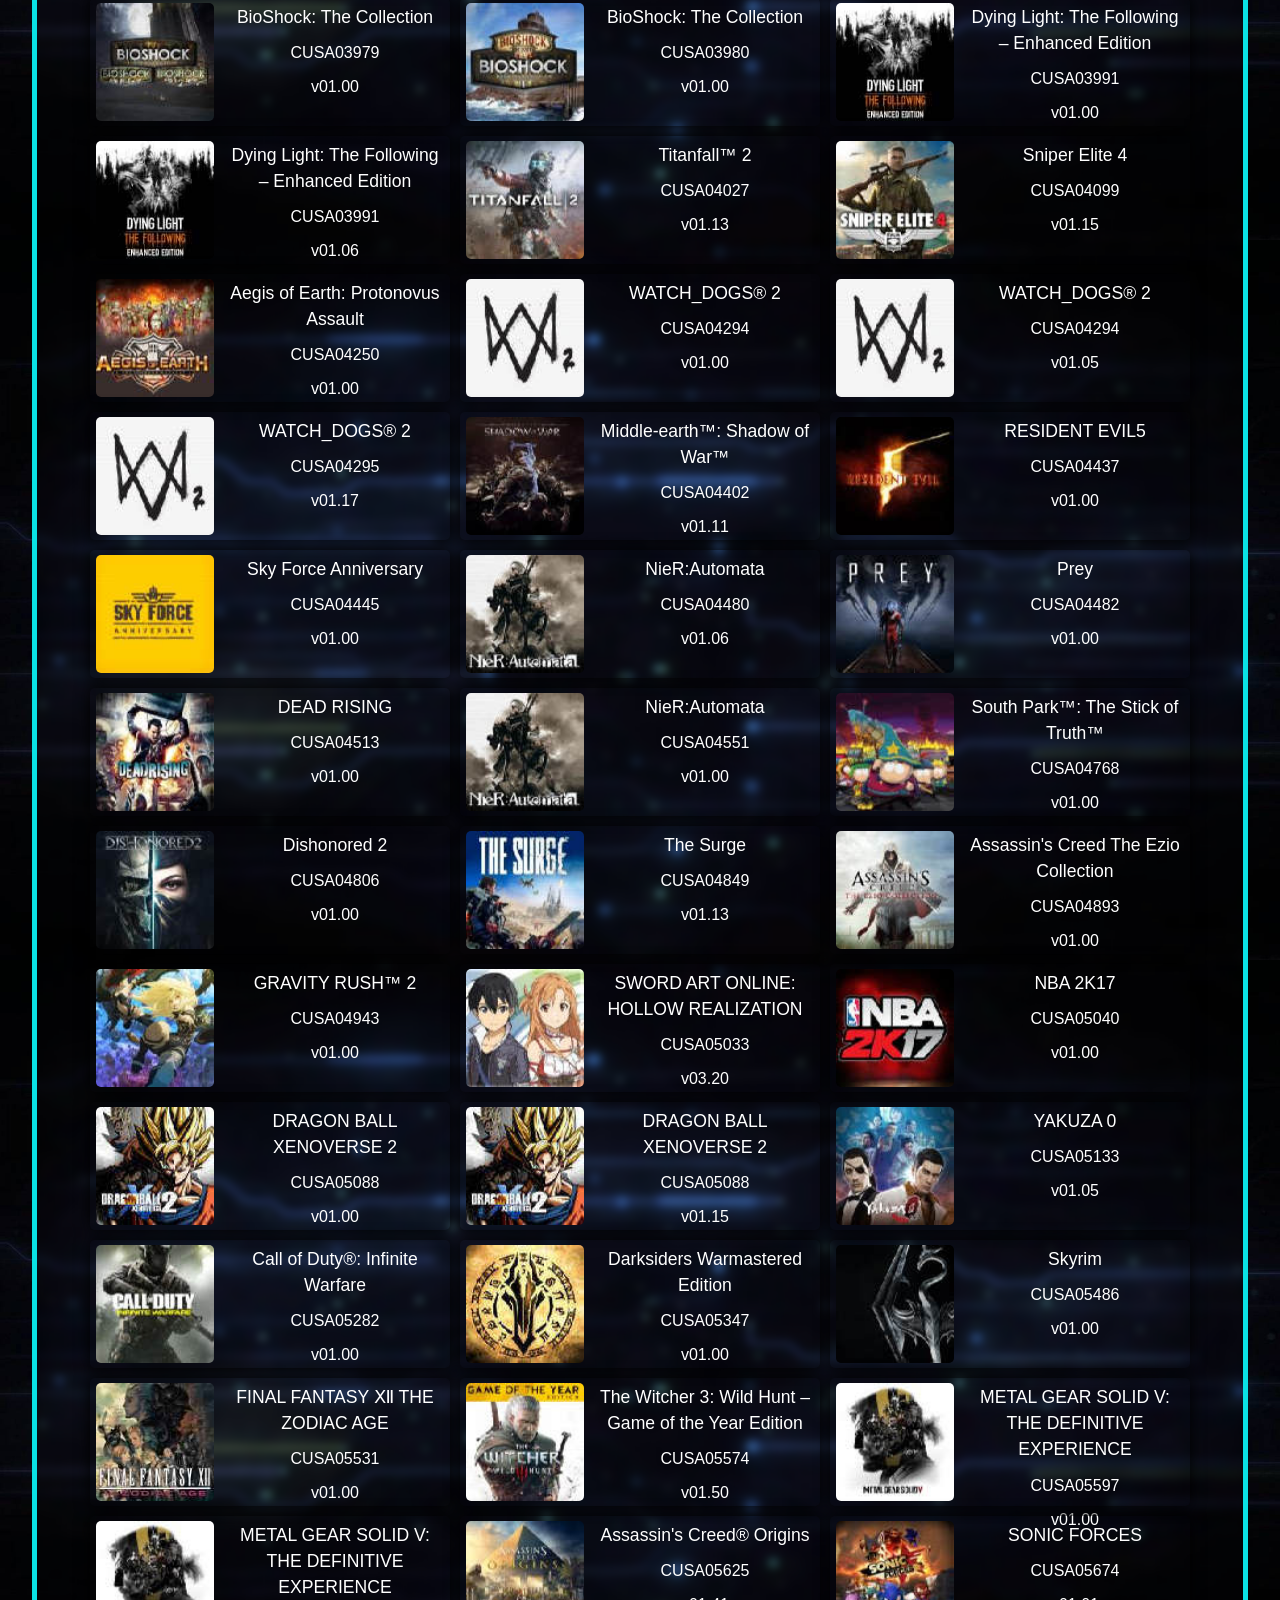
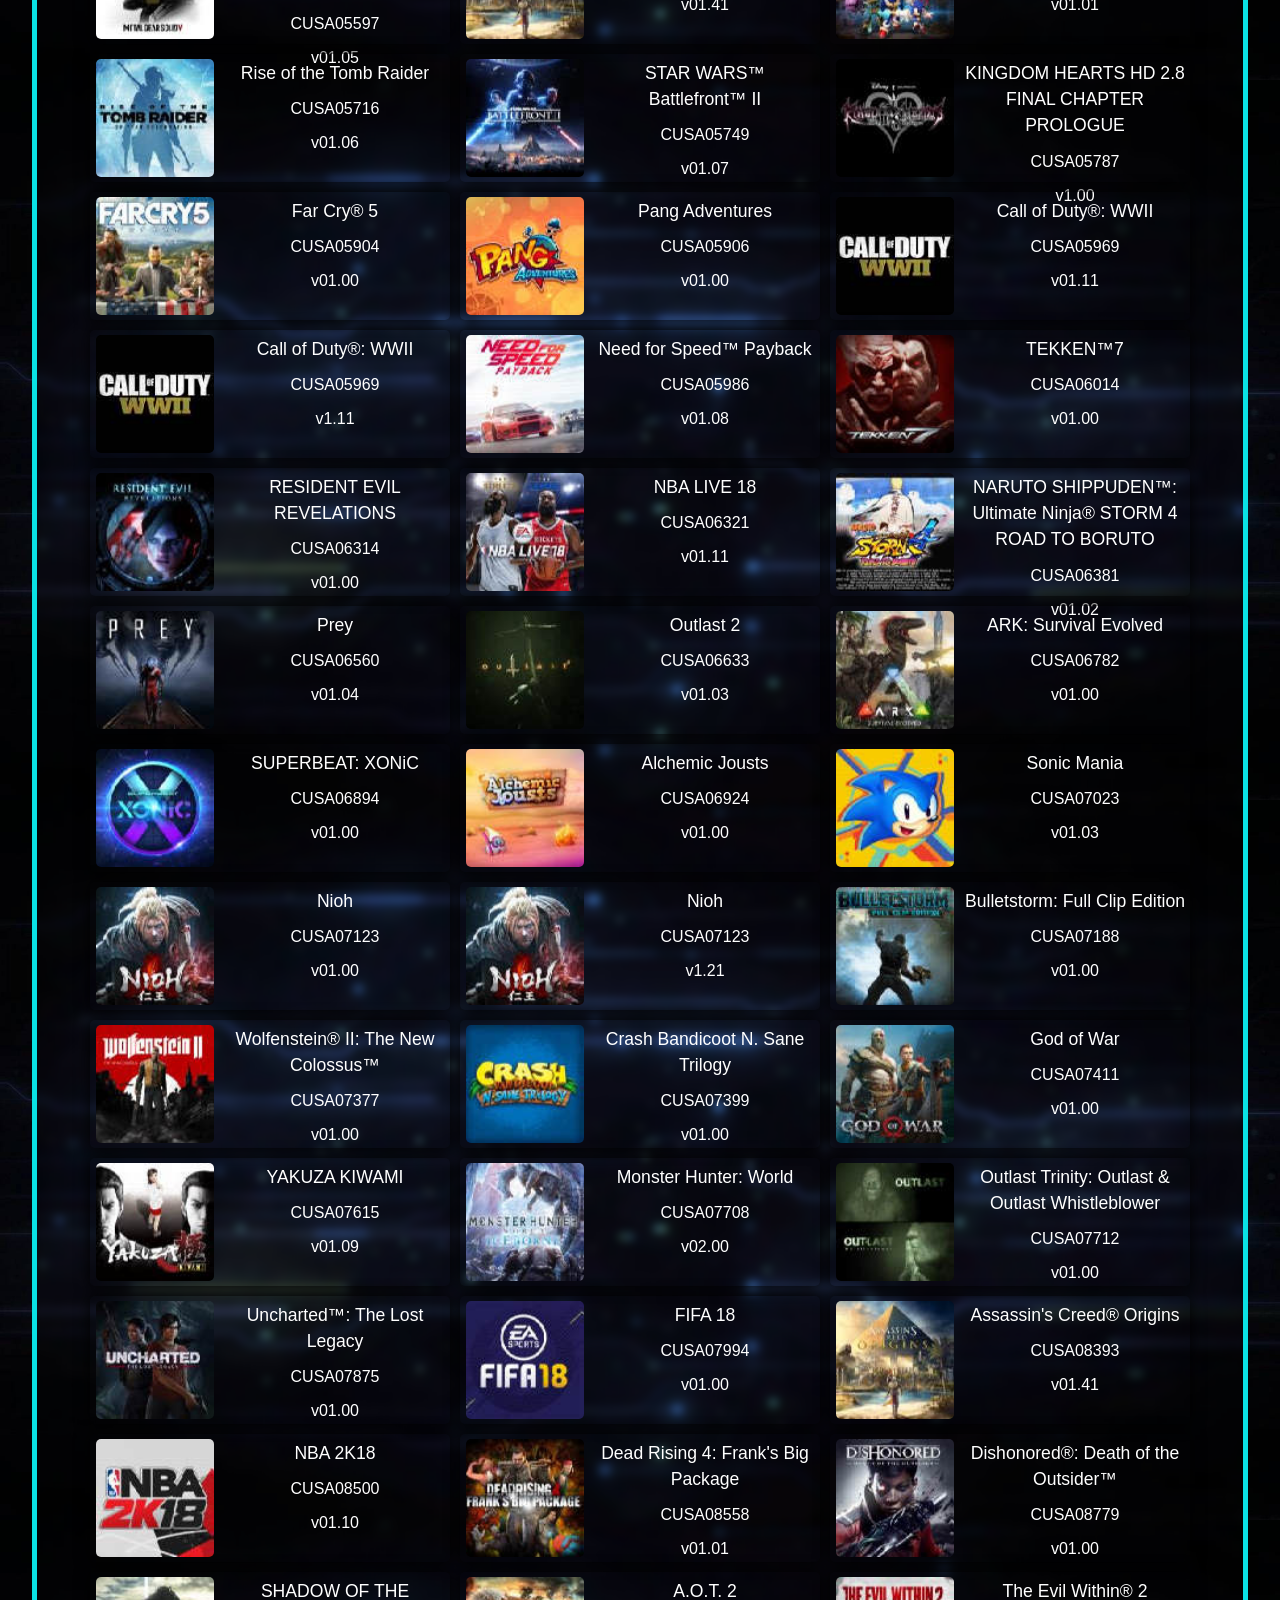
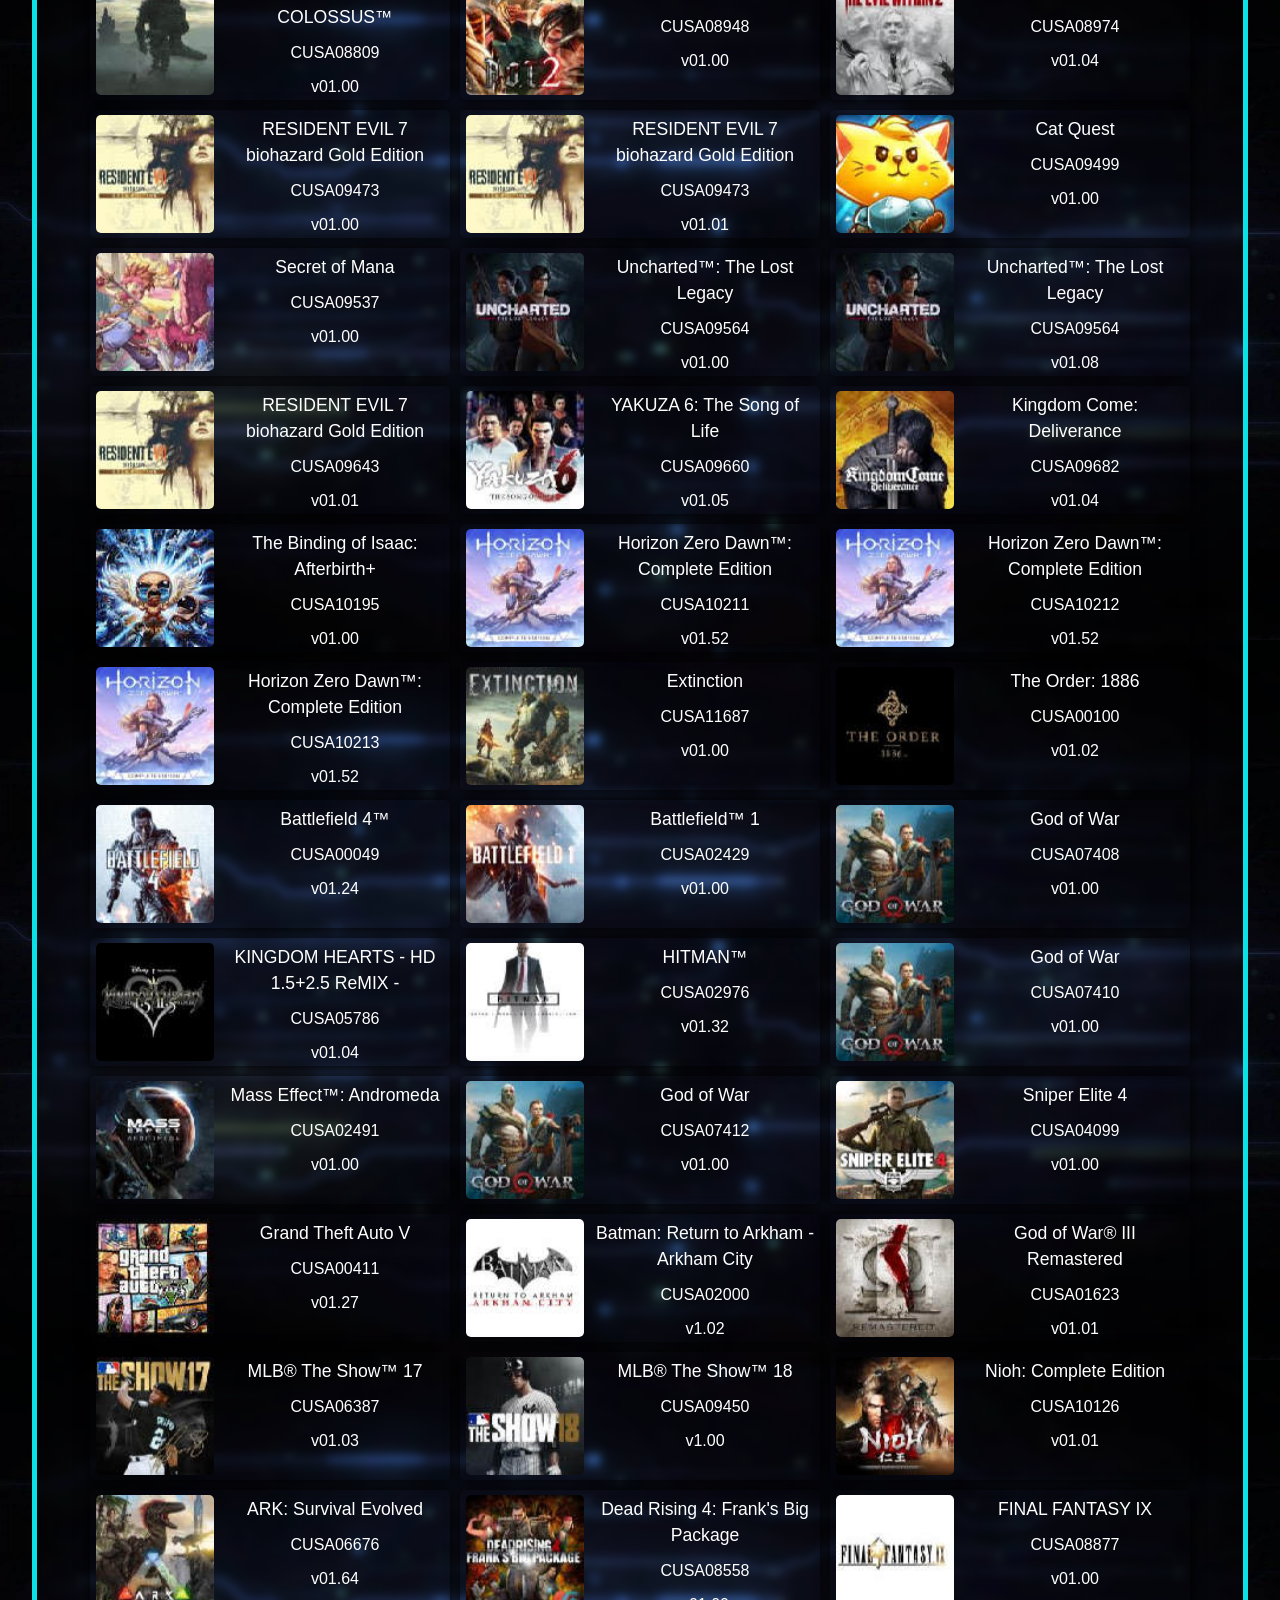
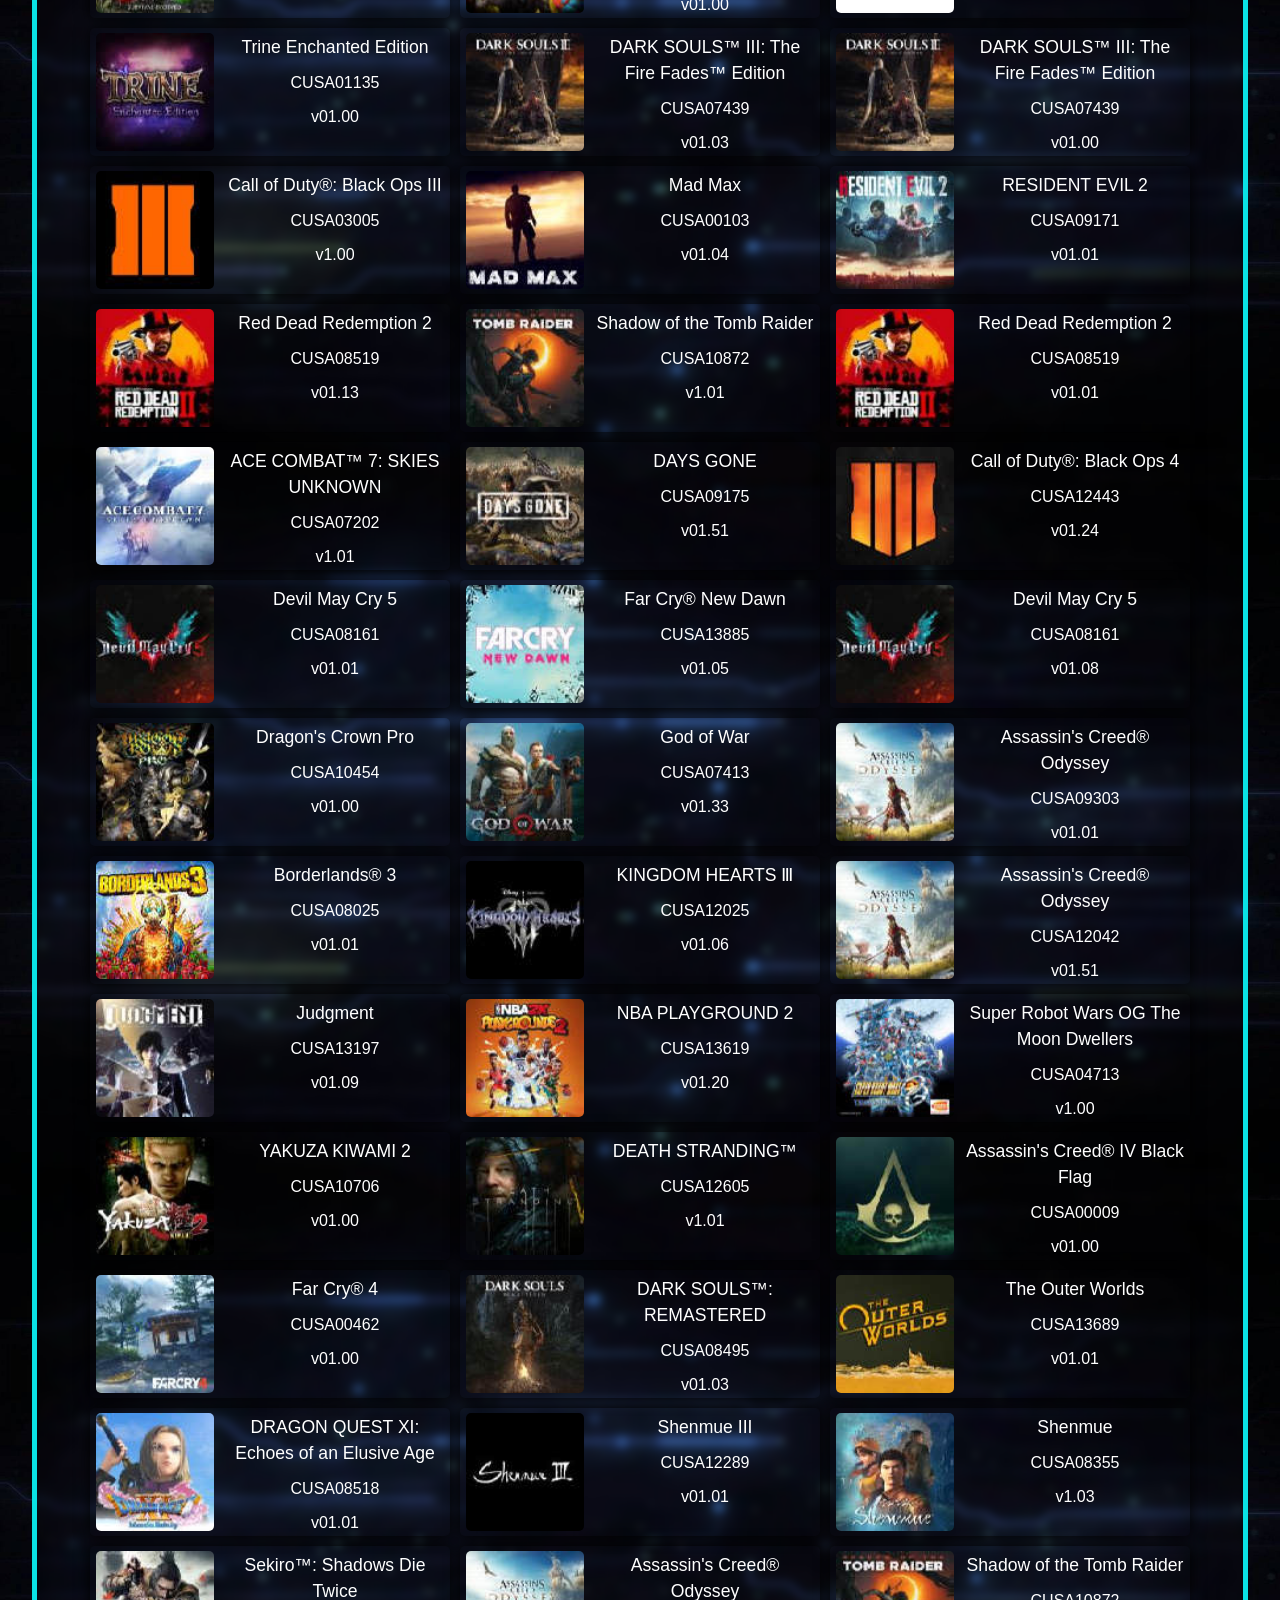
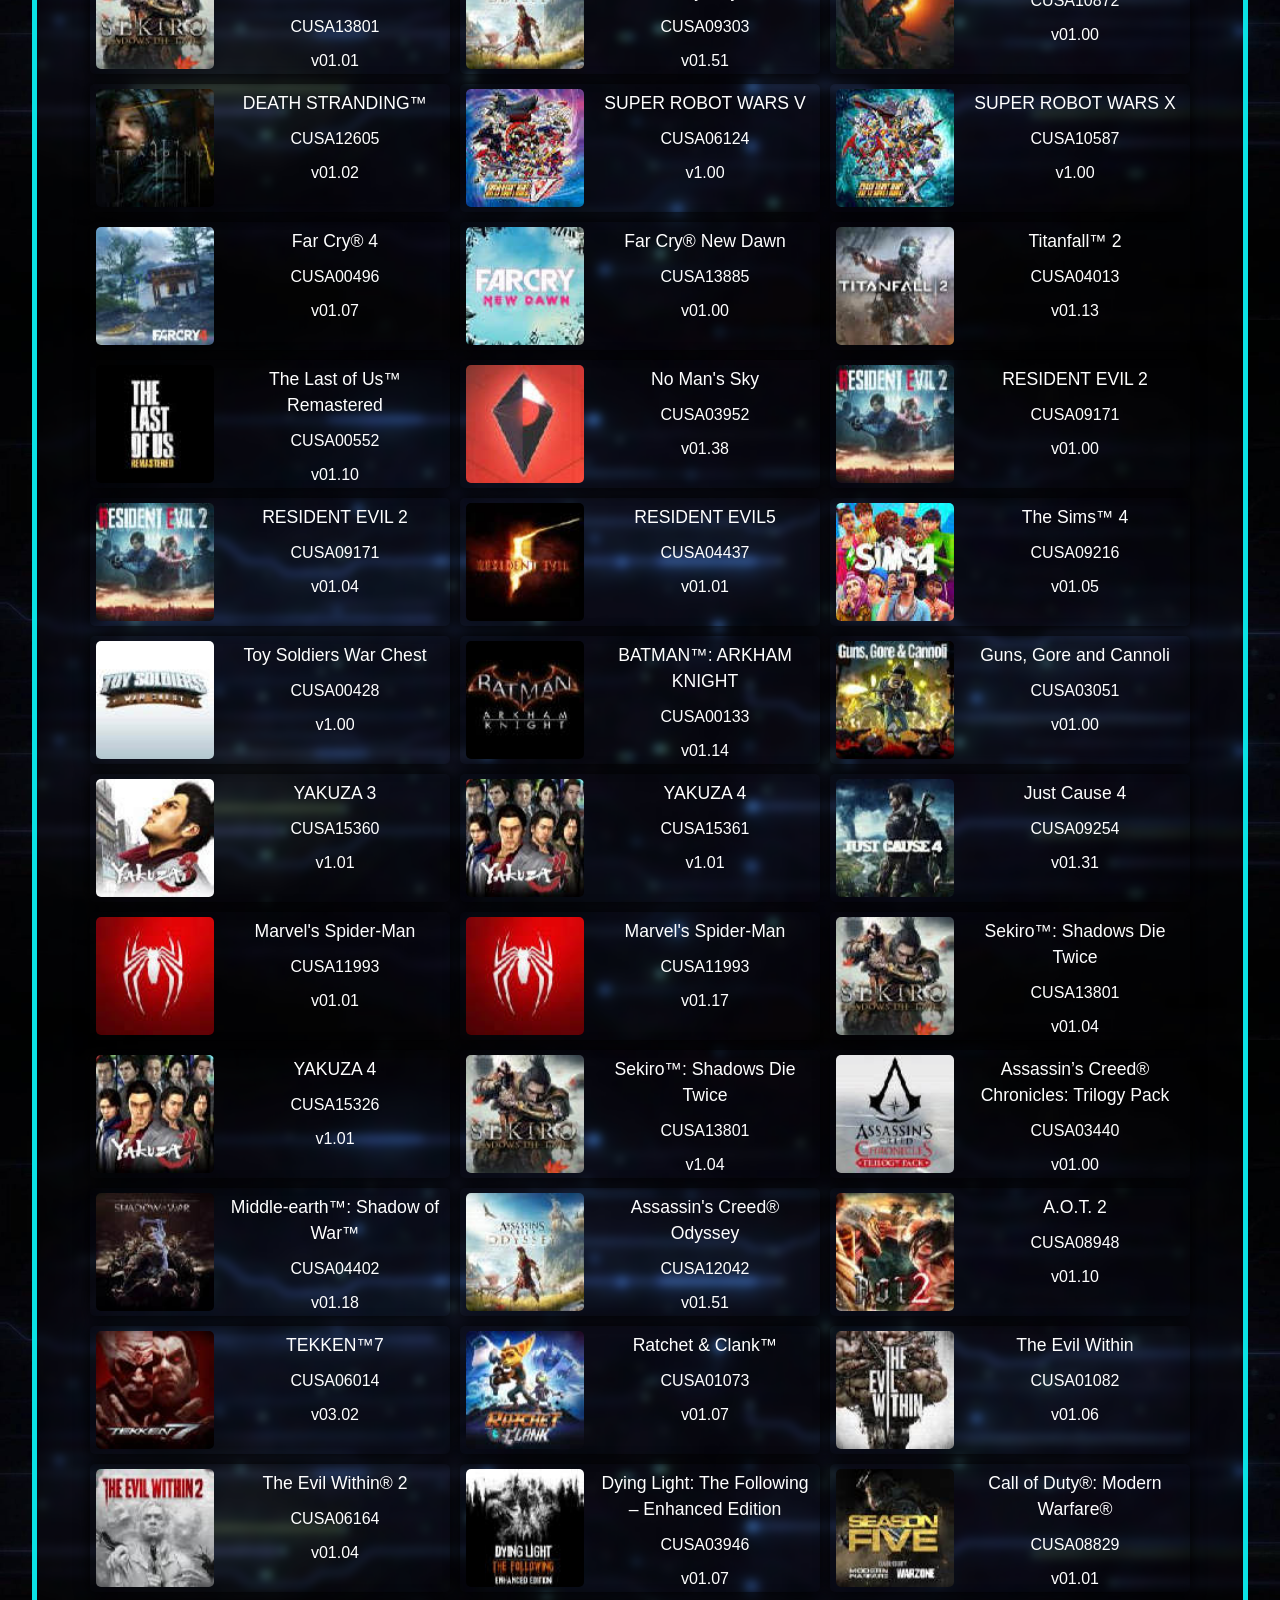
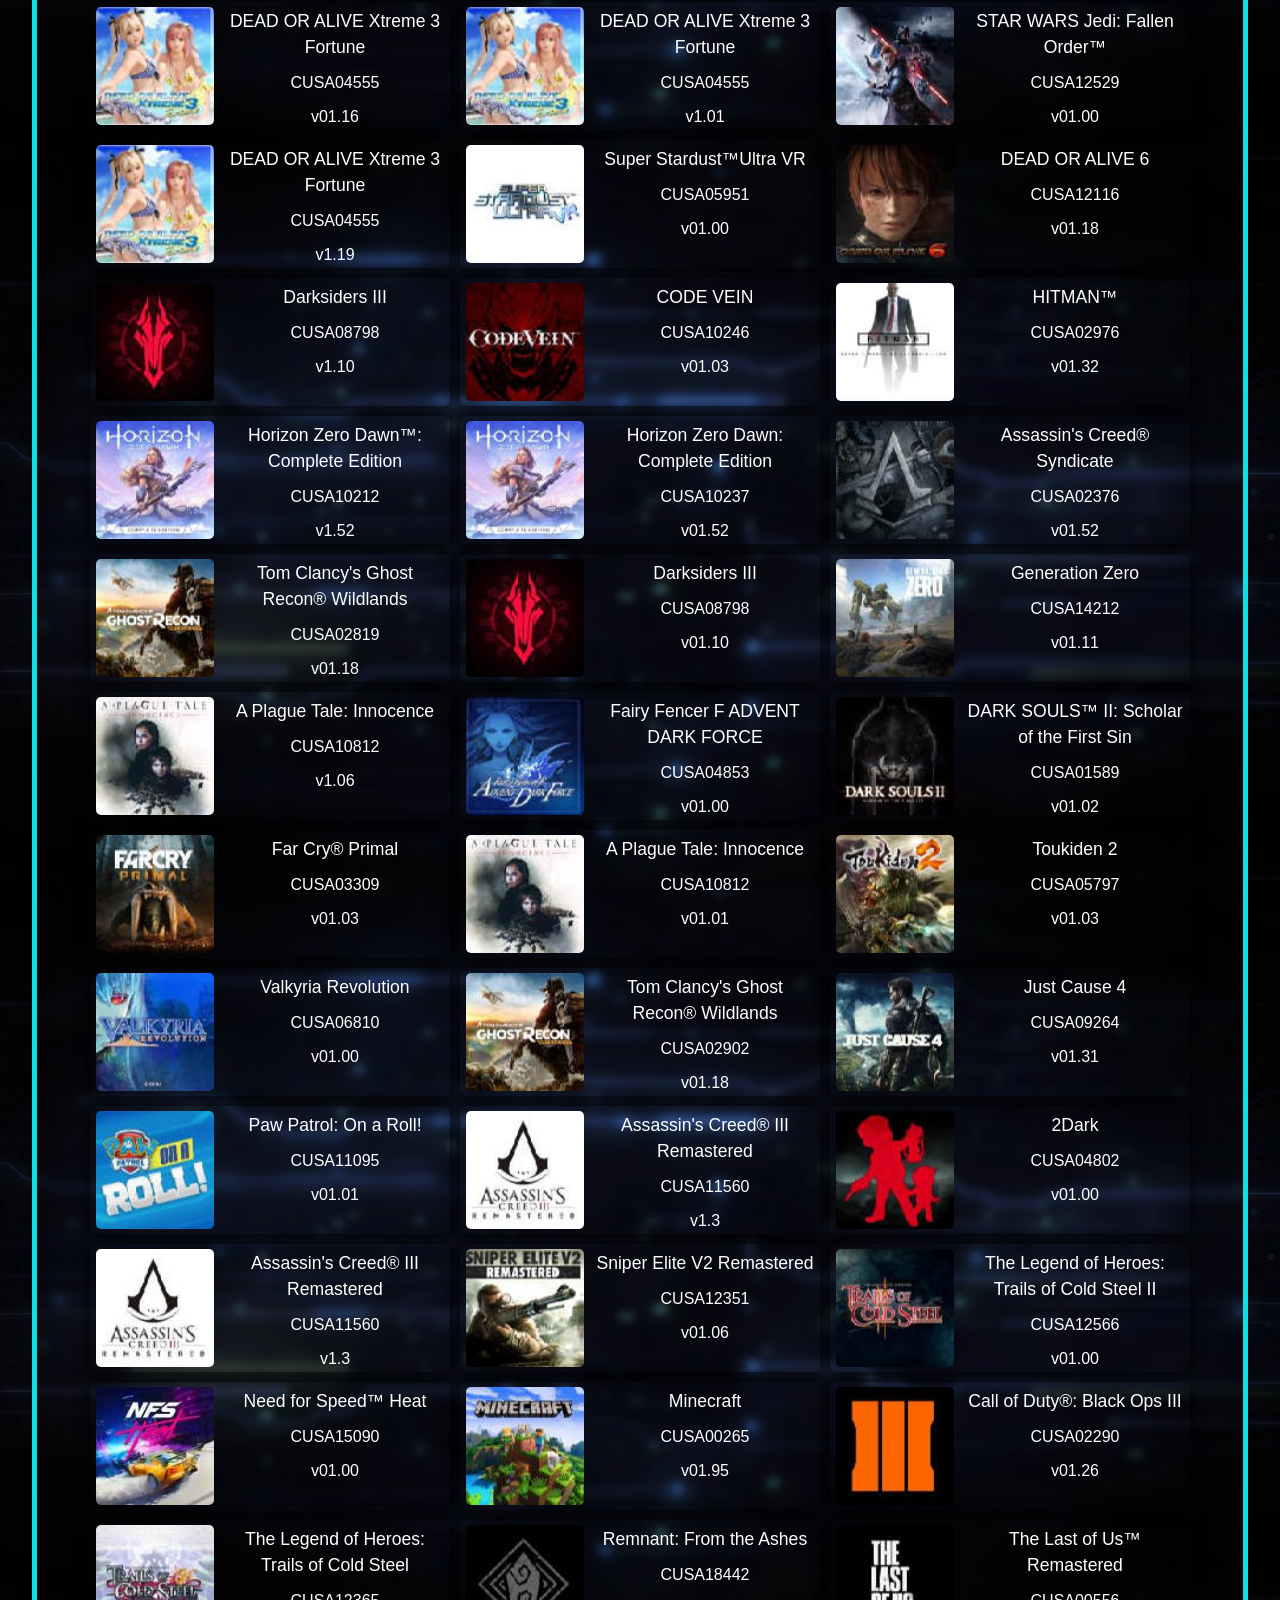
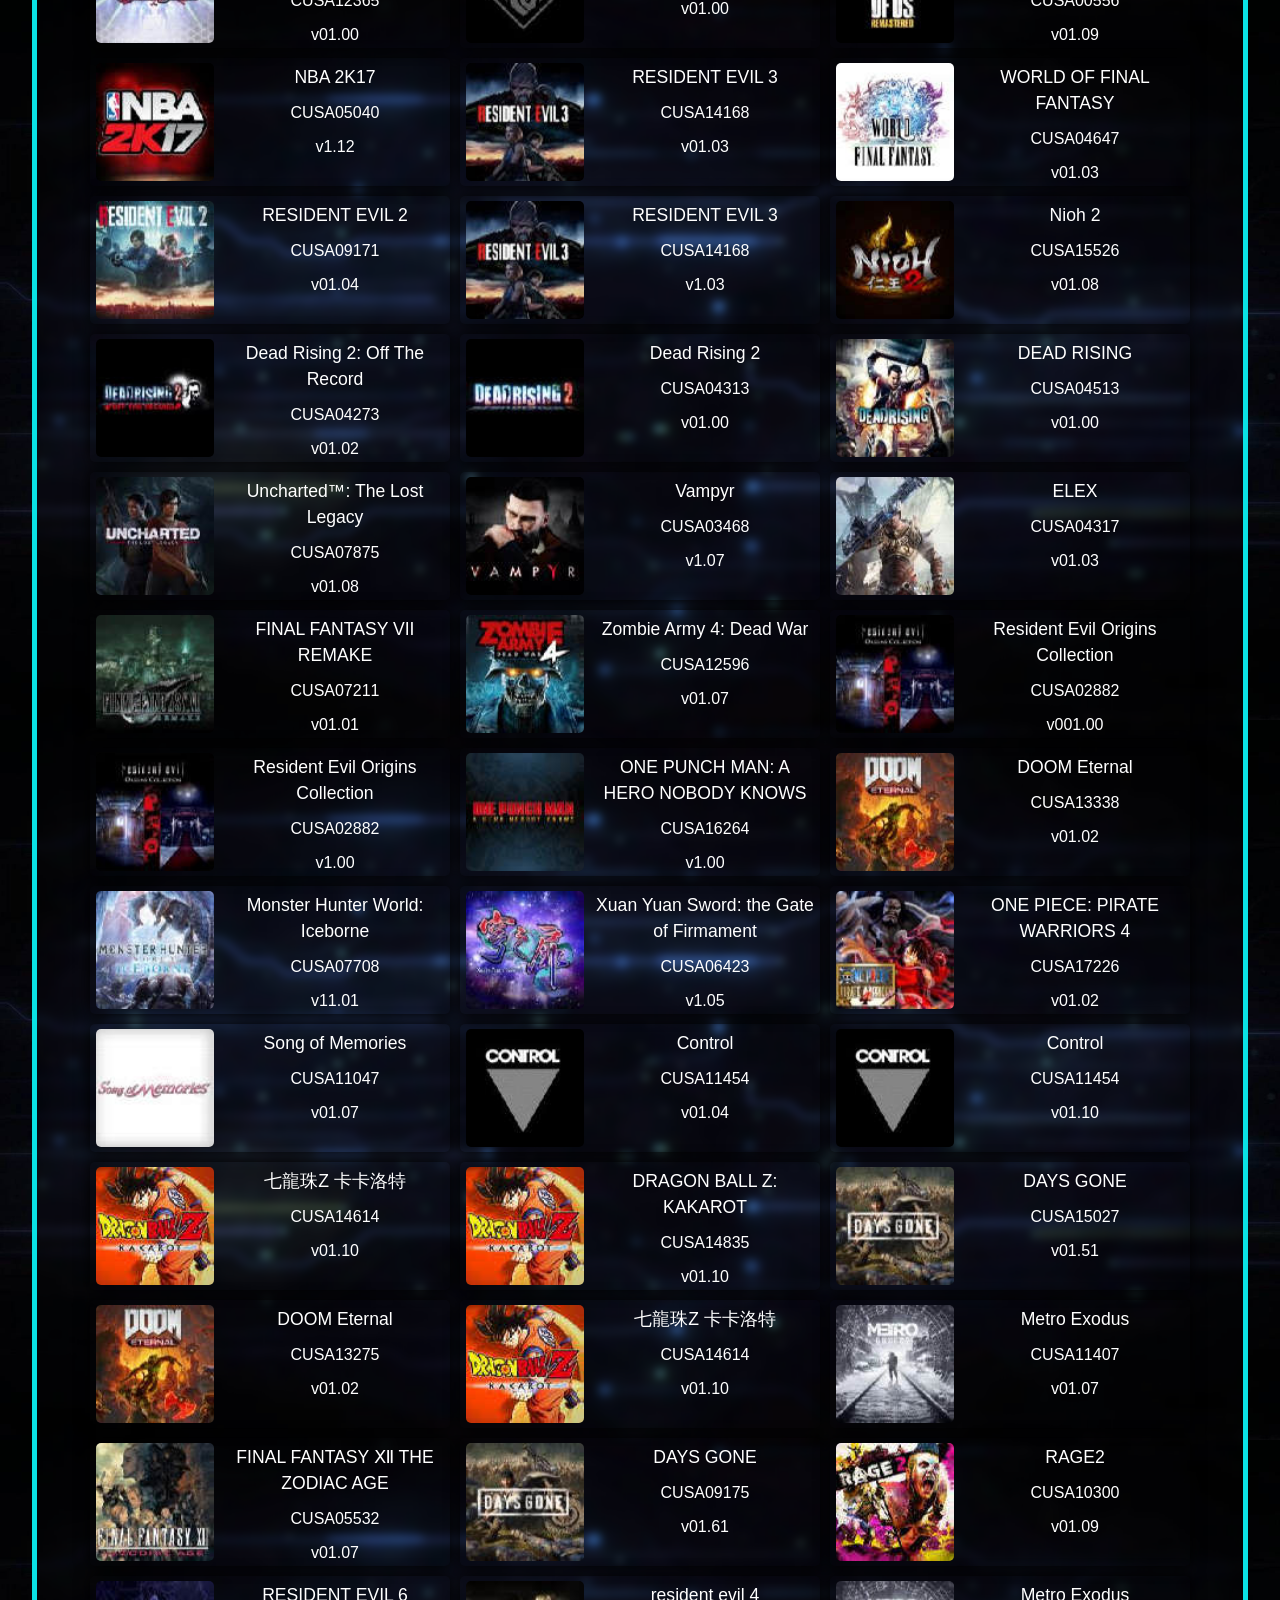
==== commit 810948f3: "Update trainer.html" ====
--- a/trainer.html
+++ b/trainer.html
@@ -1,5 +1,5 @@
 ﻿<!DOCTYPE html>
-<html manifest="trainer.manifest">
+<html>
 
 <style>
 #layers .layer { background-size: auto 100%; background-position: 50% 0; background-repeat: repeat-x; height: 564px; left: 0; position: absolute; top: 0; -webkit-transform: translate3d(0, 0, 0); transform: translate3d(0, 0, 0); width: 200vw; }
@@ -744,11 +744,11 @@
  localStorage.setItem("url", huma );}
  function load_900(){ 
   var url = localStorage.getItem("url");
- window.location.href="https://neluve.github.io/Nelusion9/";}
+ window.location.href="https://neluve.github.io/Nelusion9/index.html";}
  function load_trainer(){ 
   var url = localStorage.getItem("url");
  window.location.href="" + url + "/trainer.html";}
 </script>        
 
     </body>
-</html>+</html>
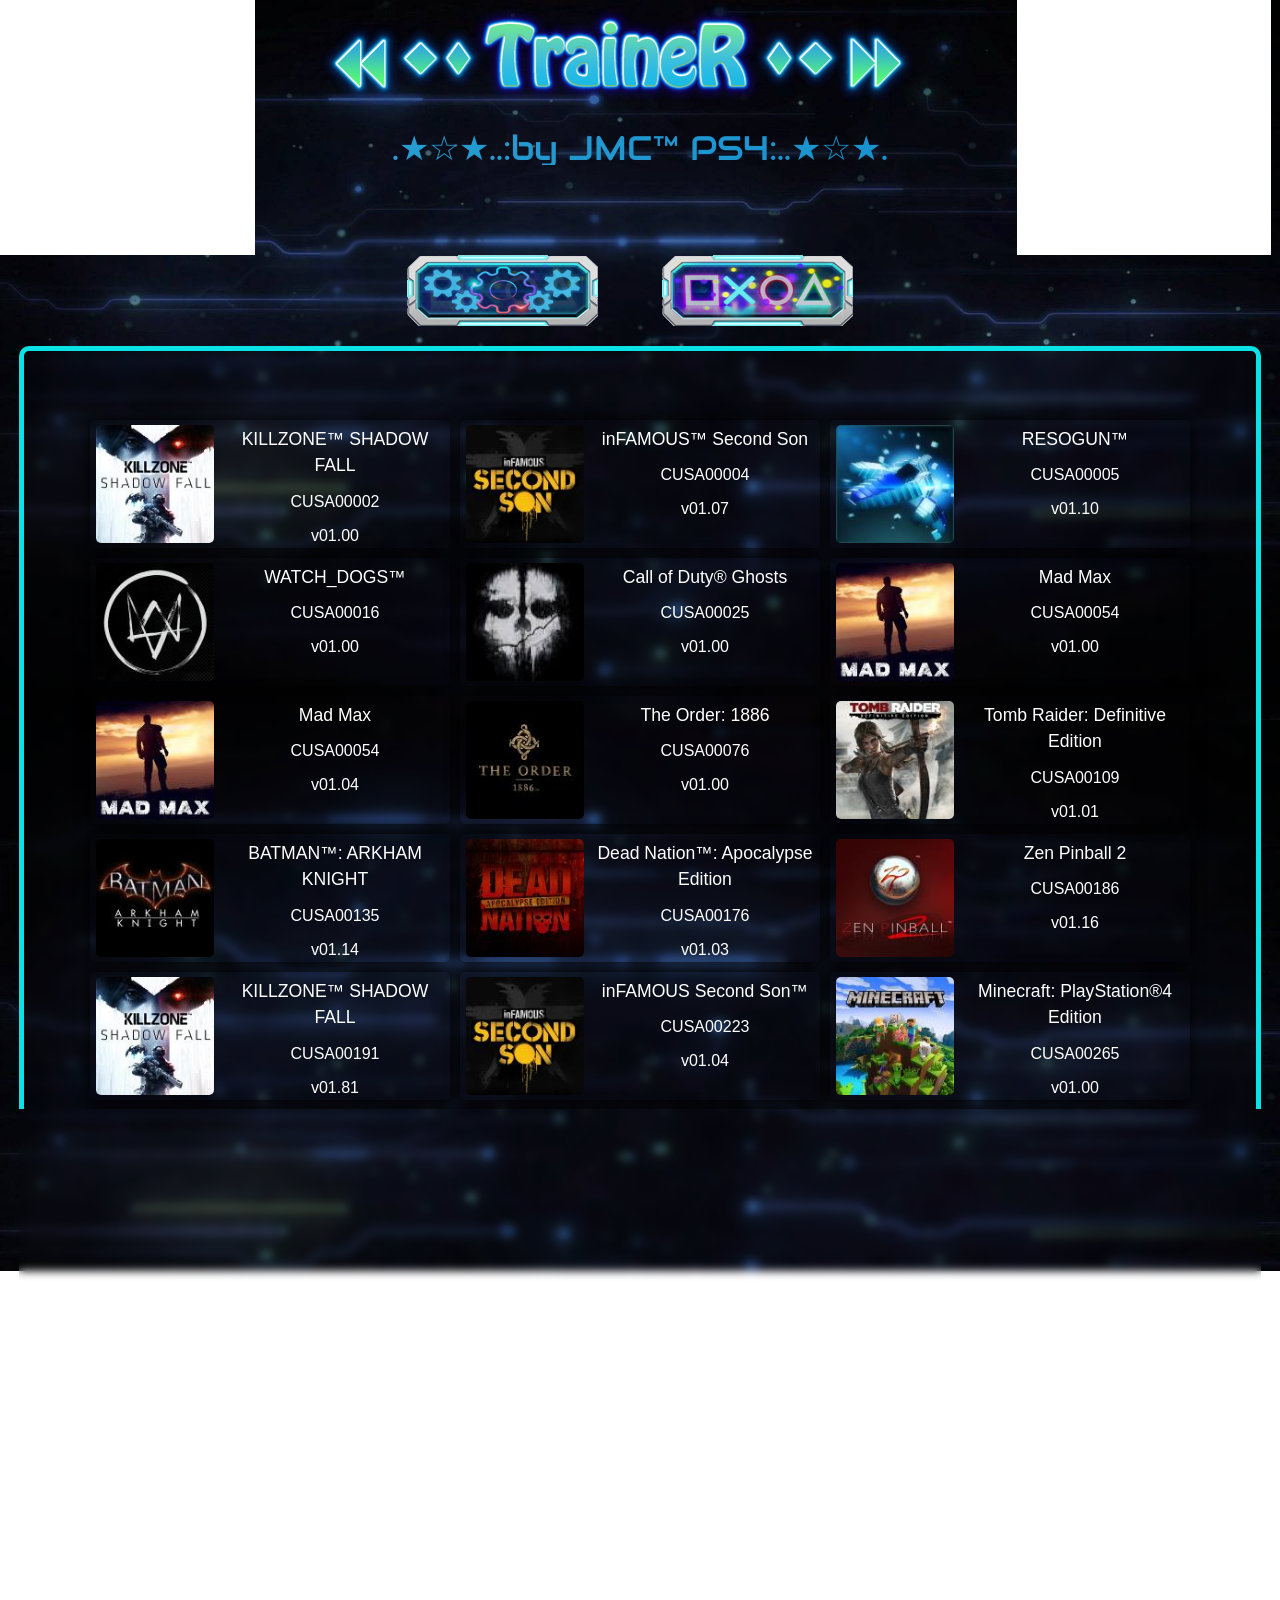
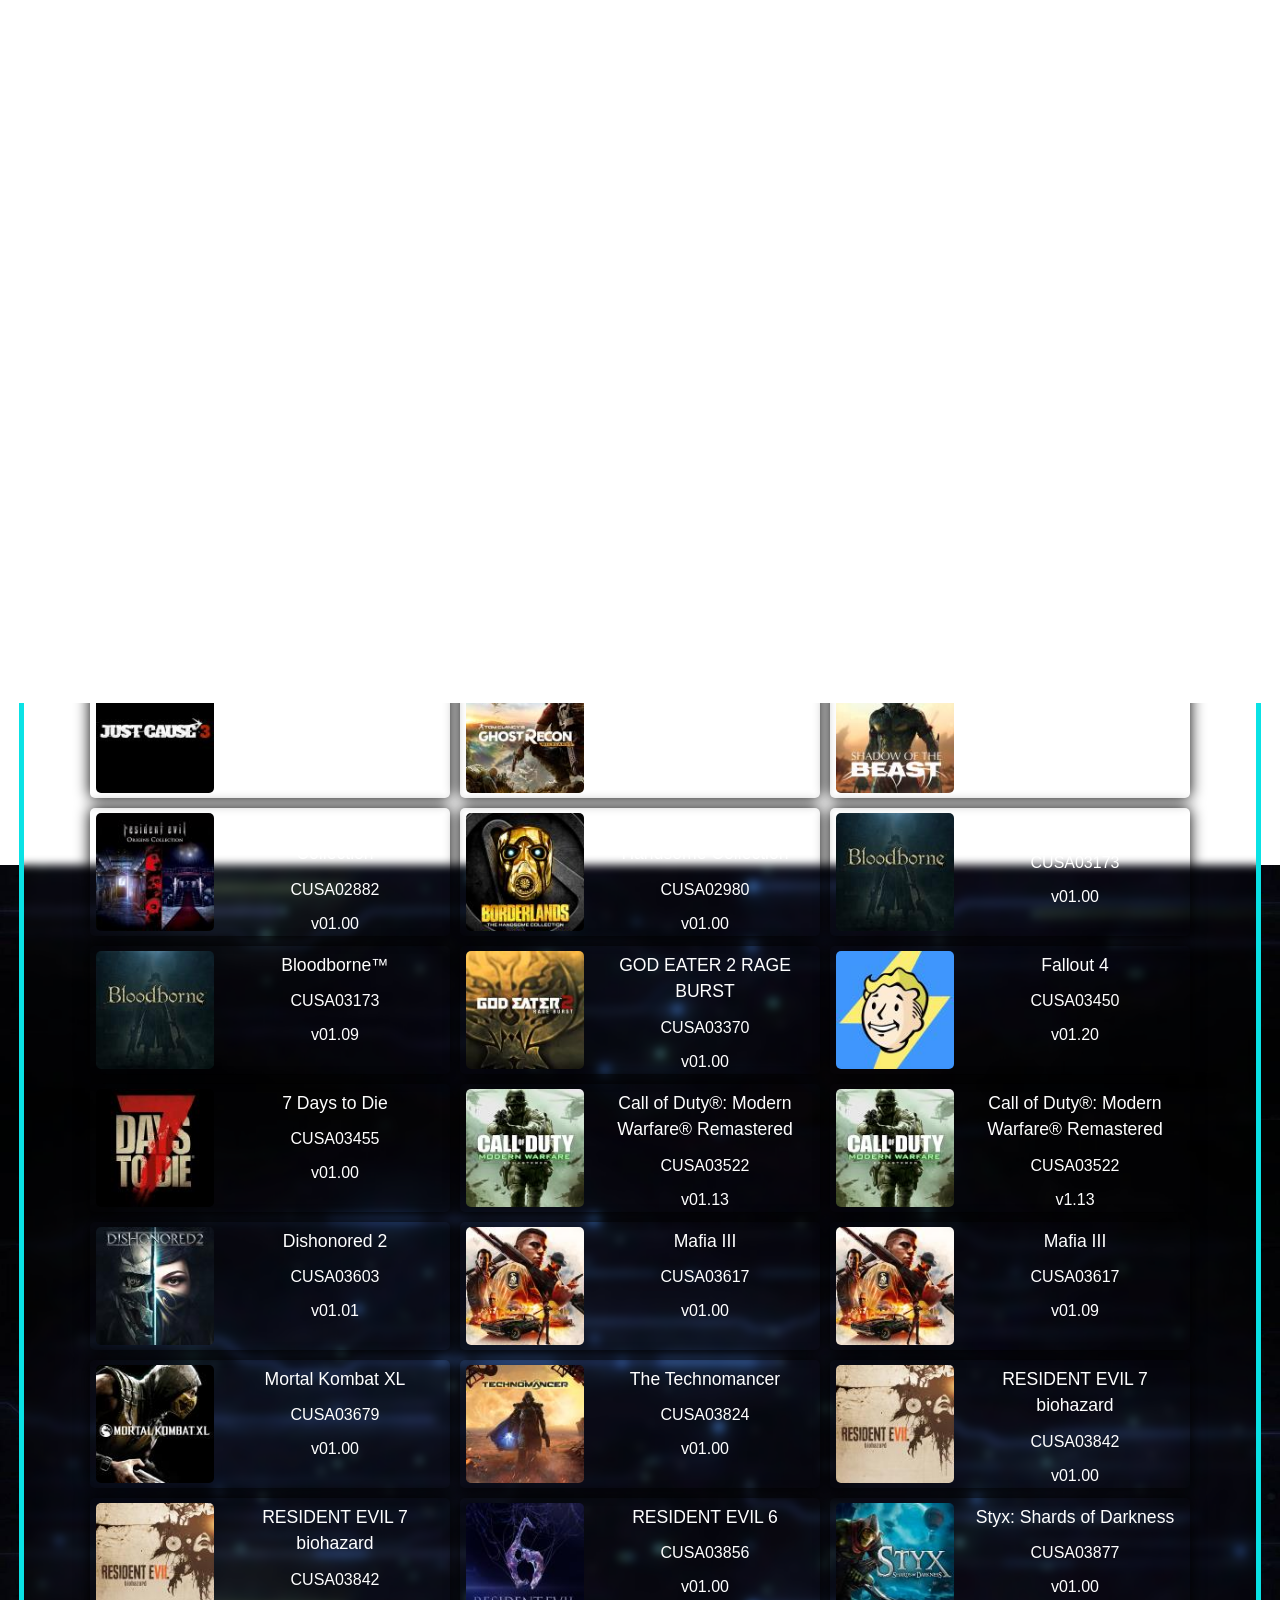
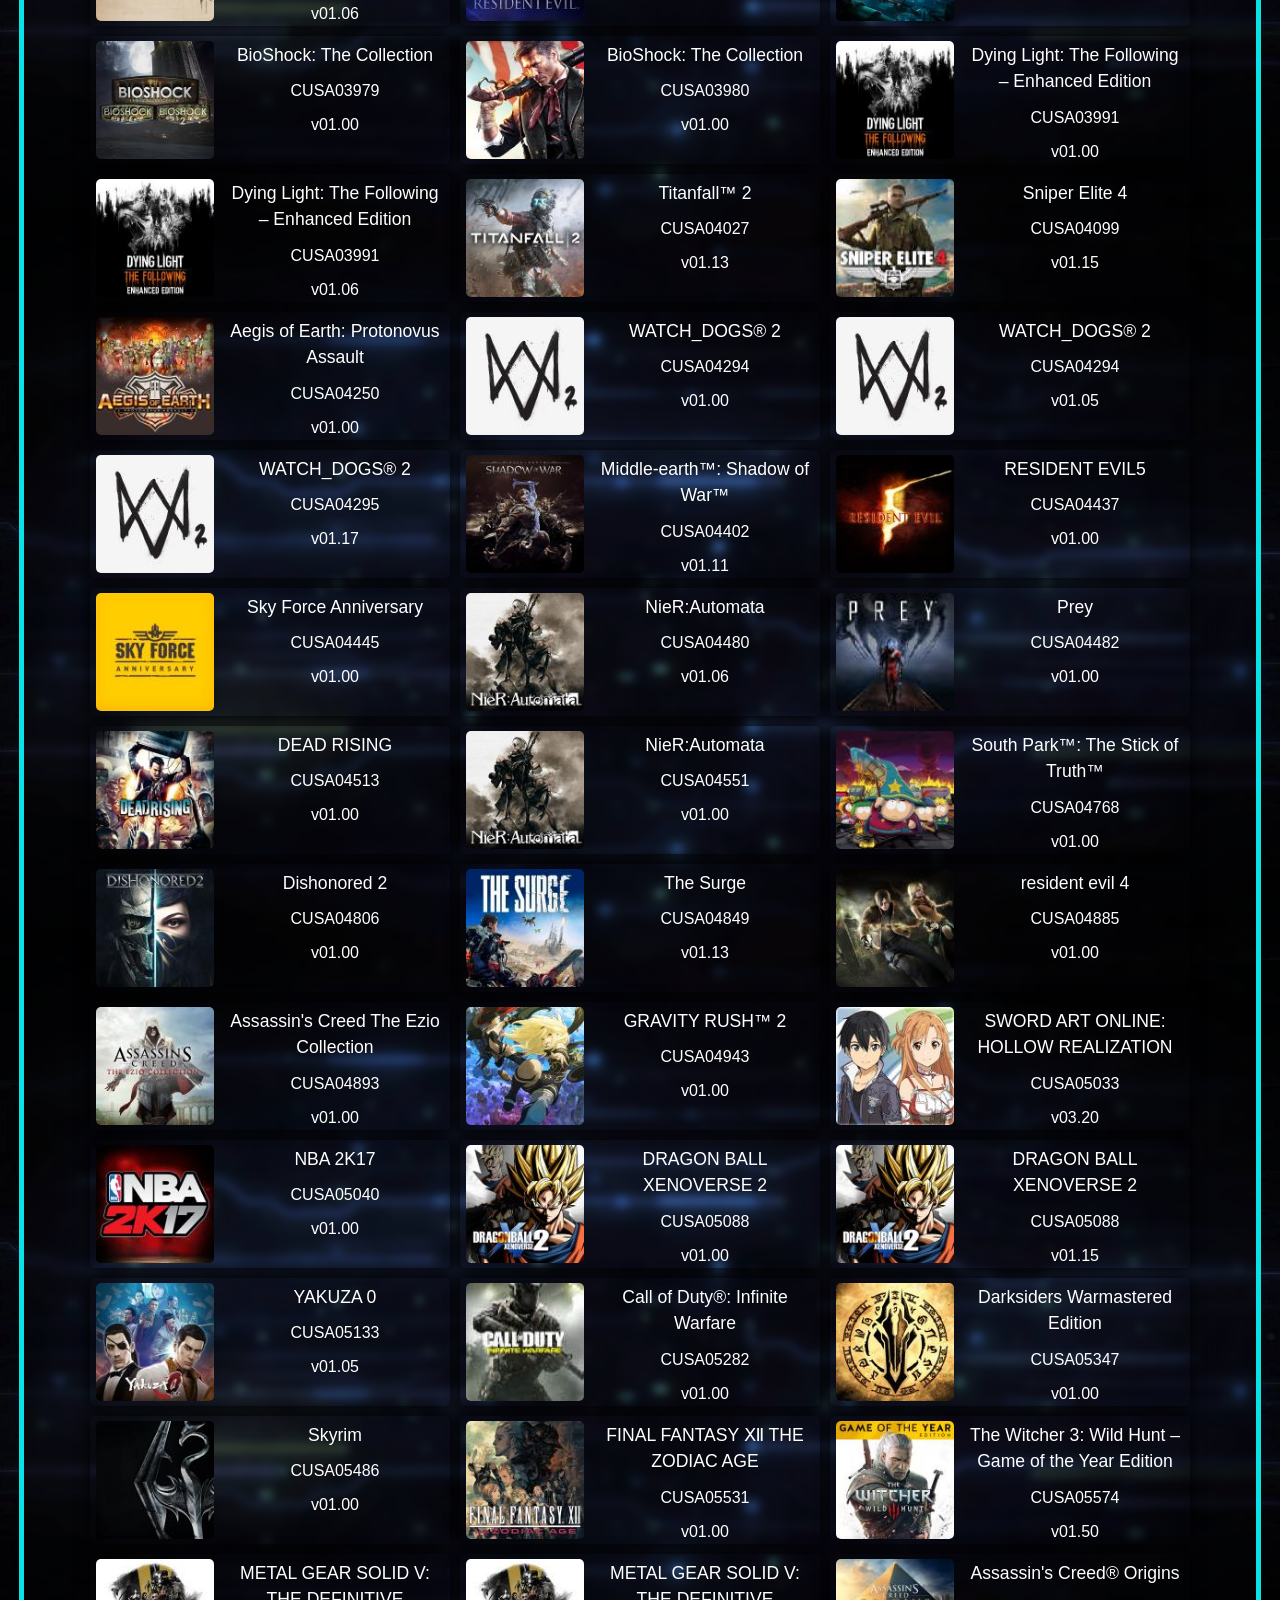
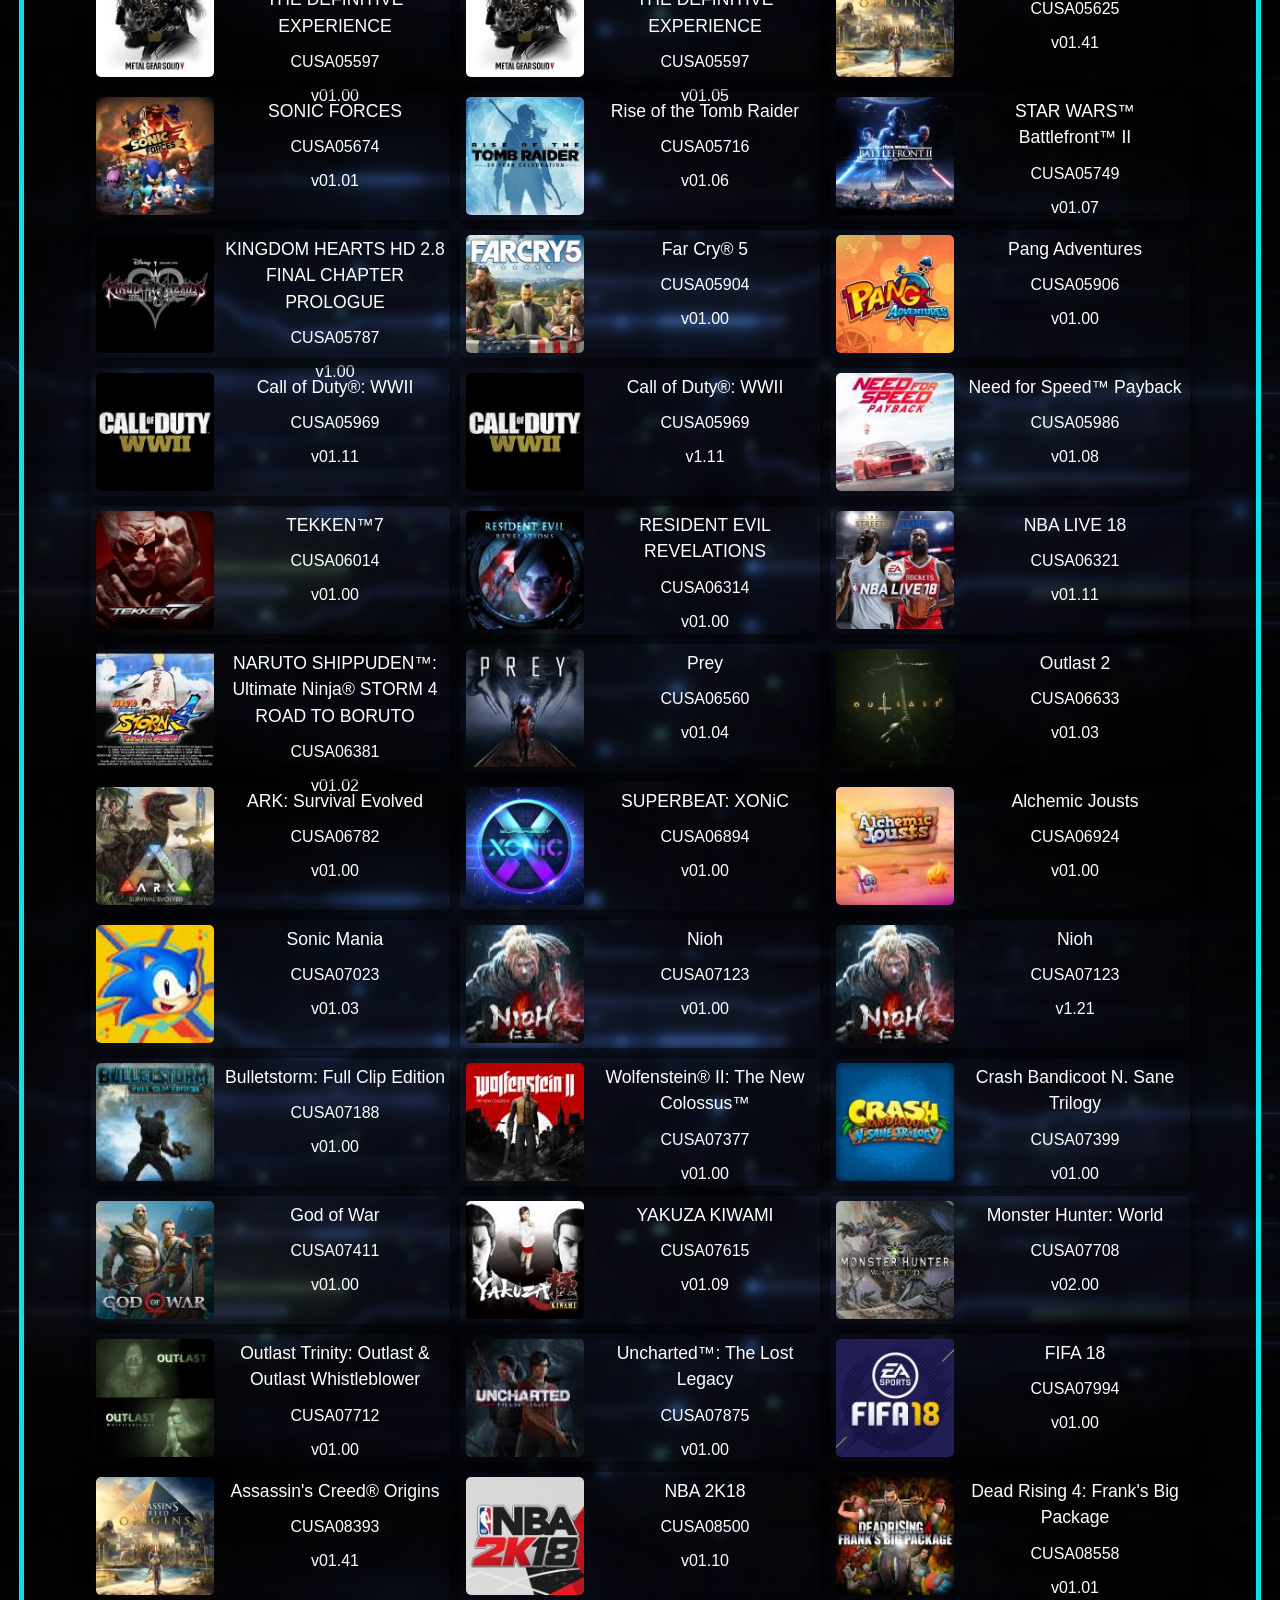
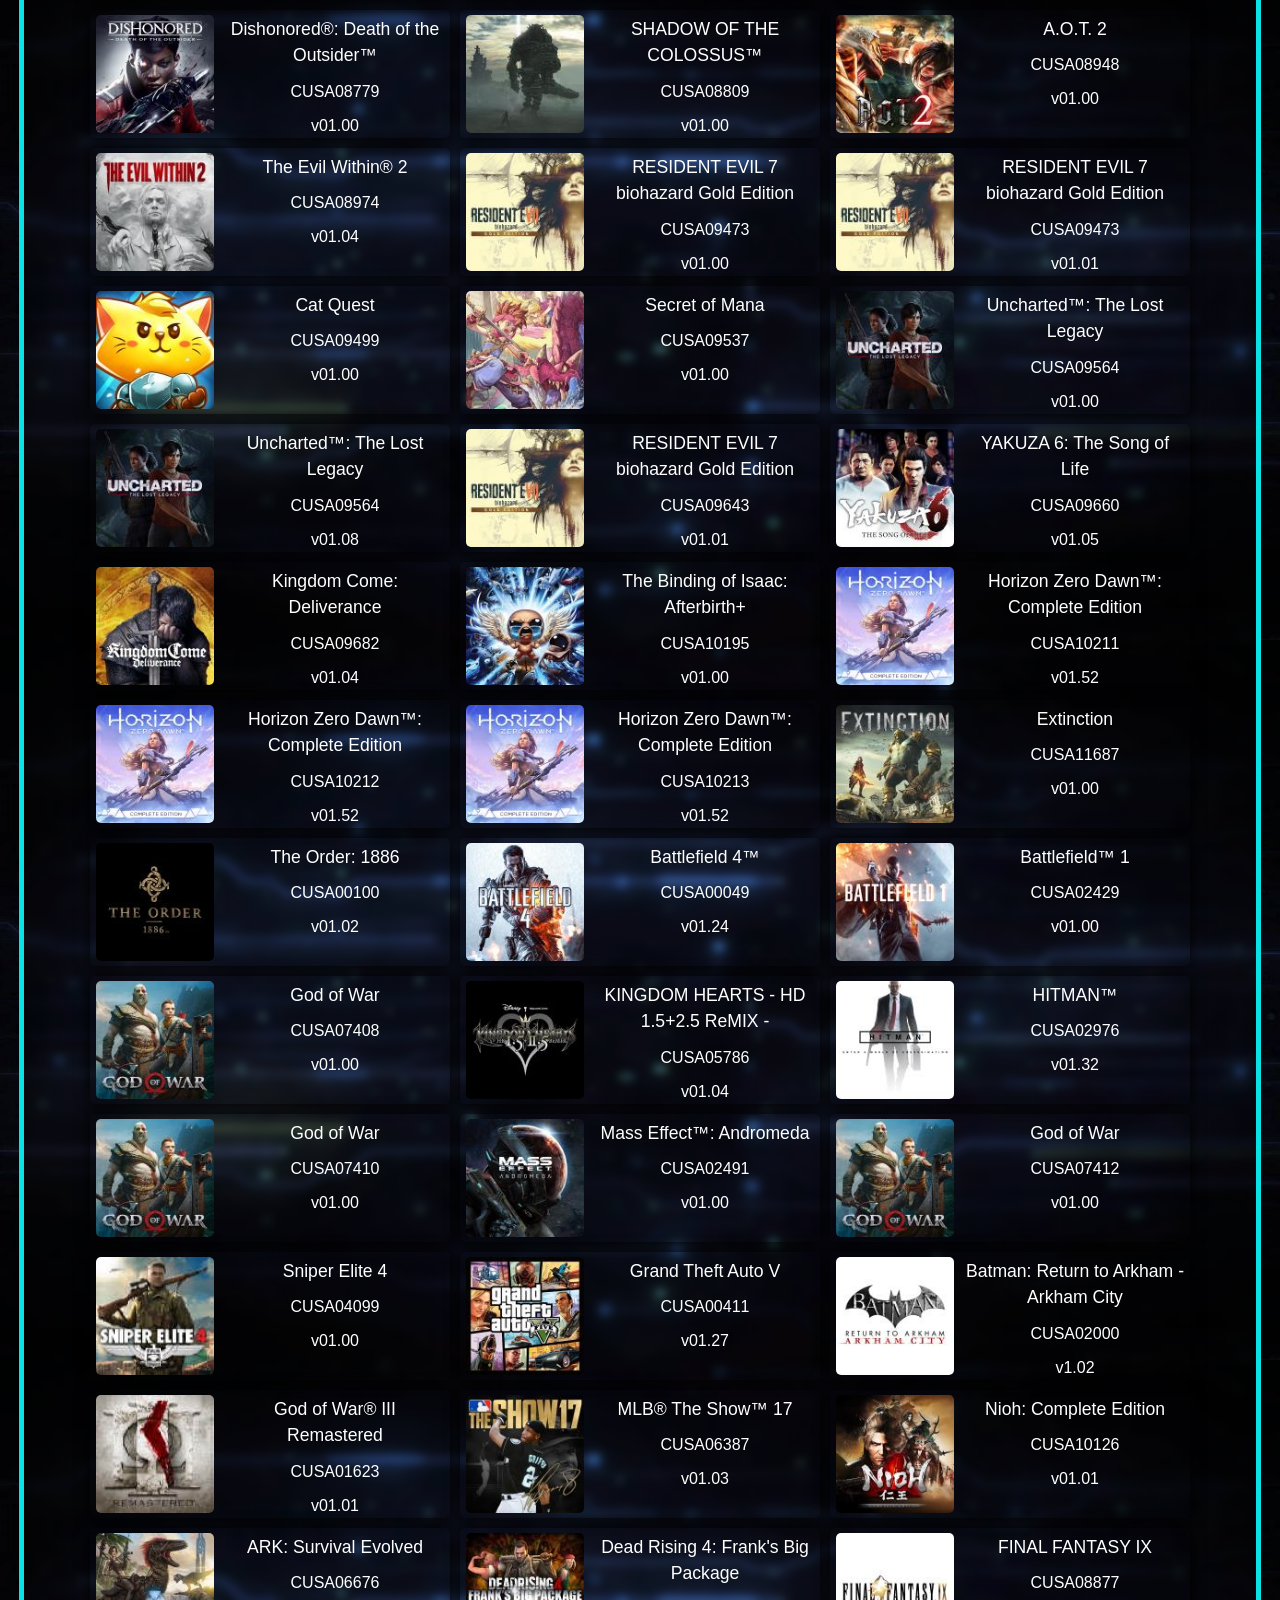
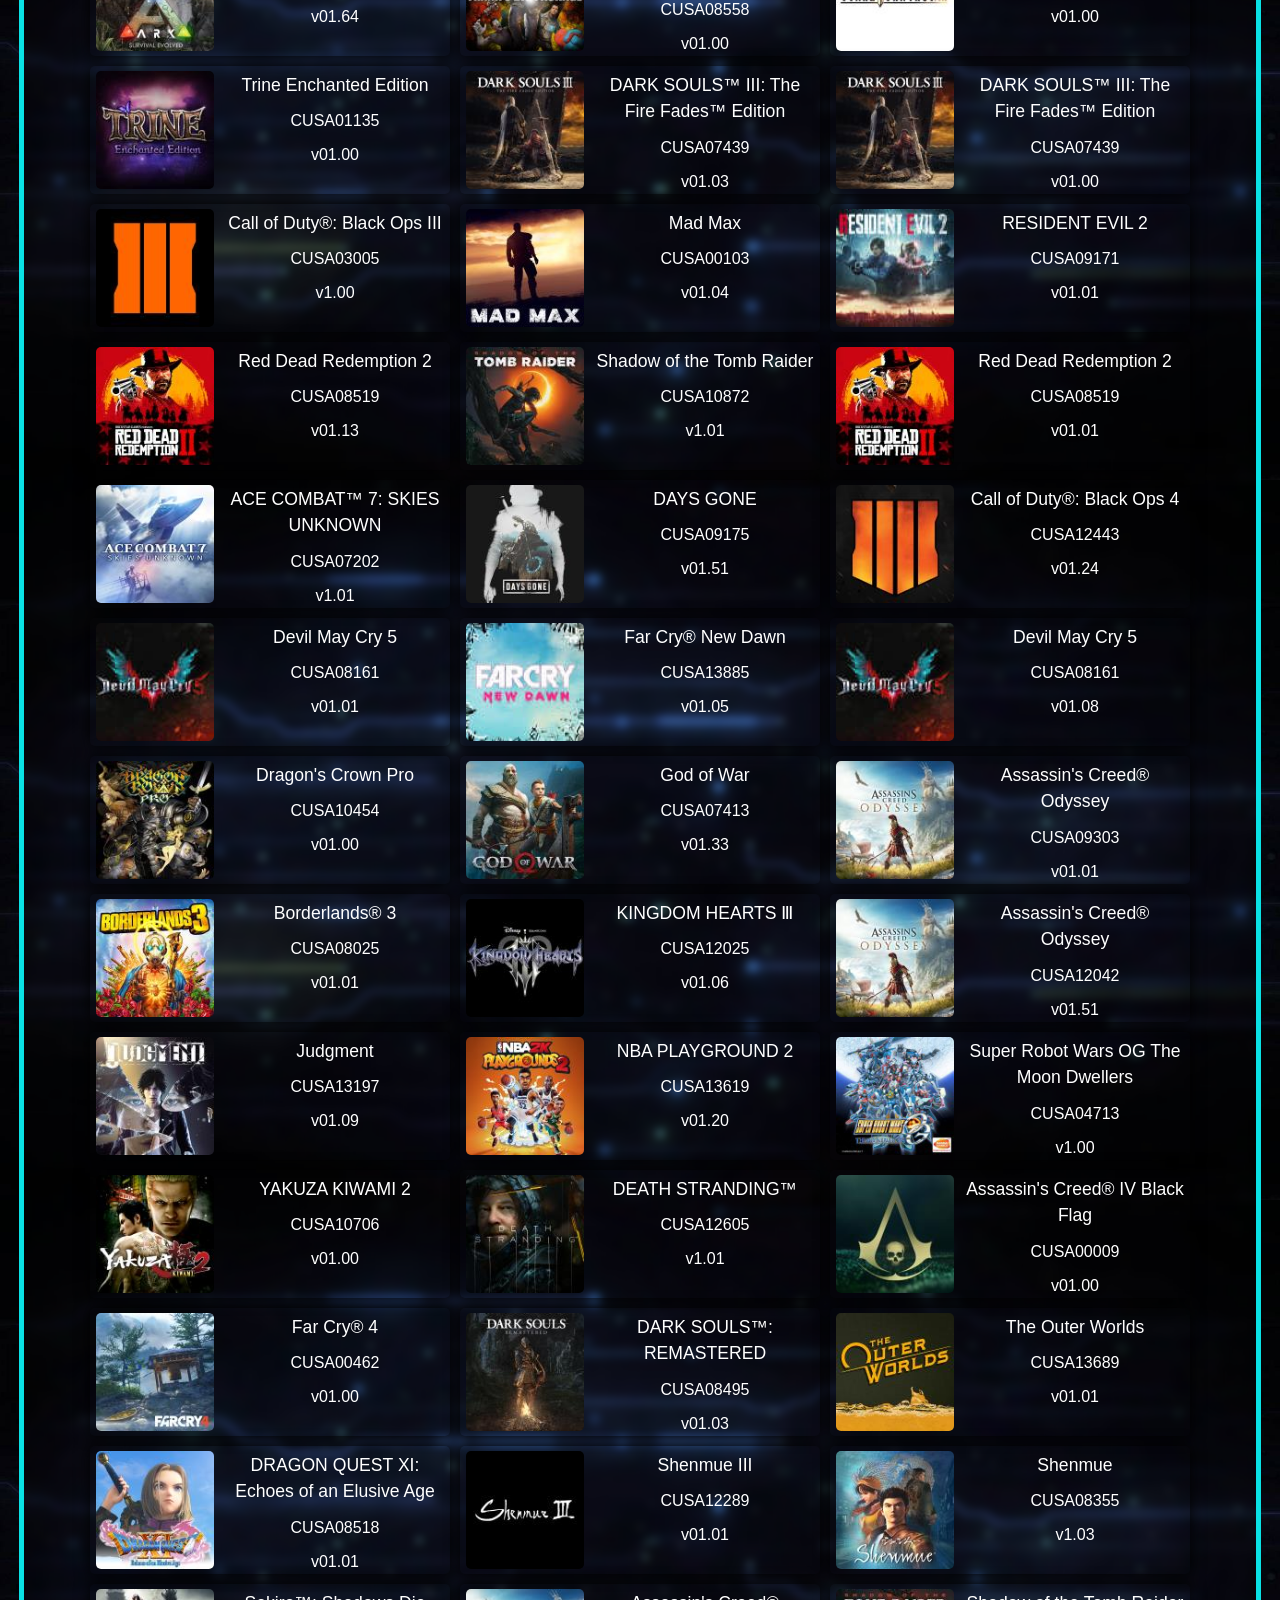
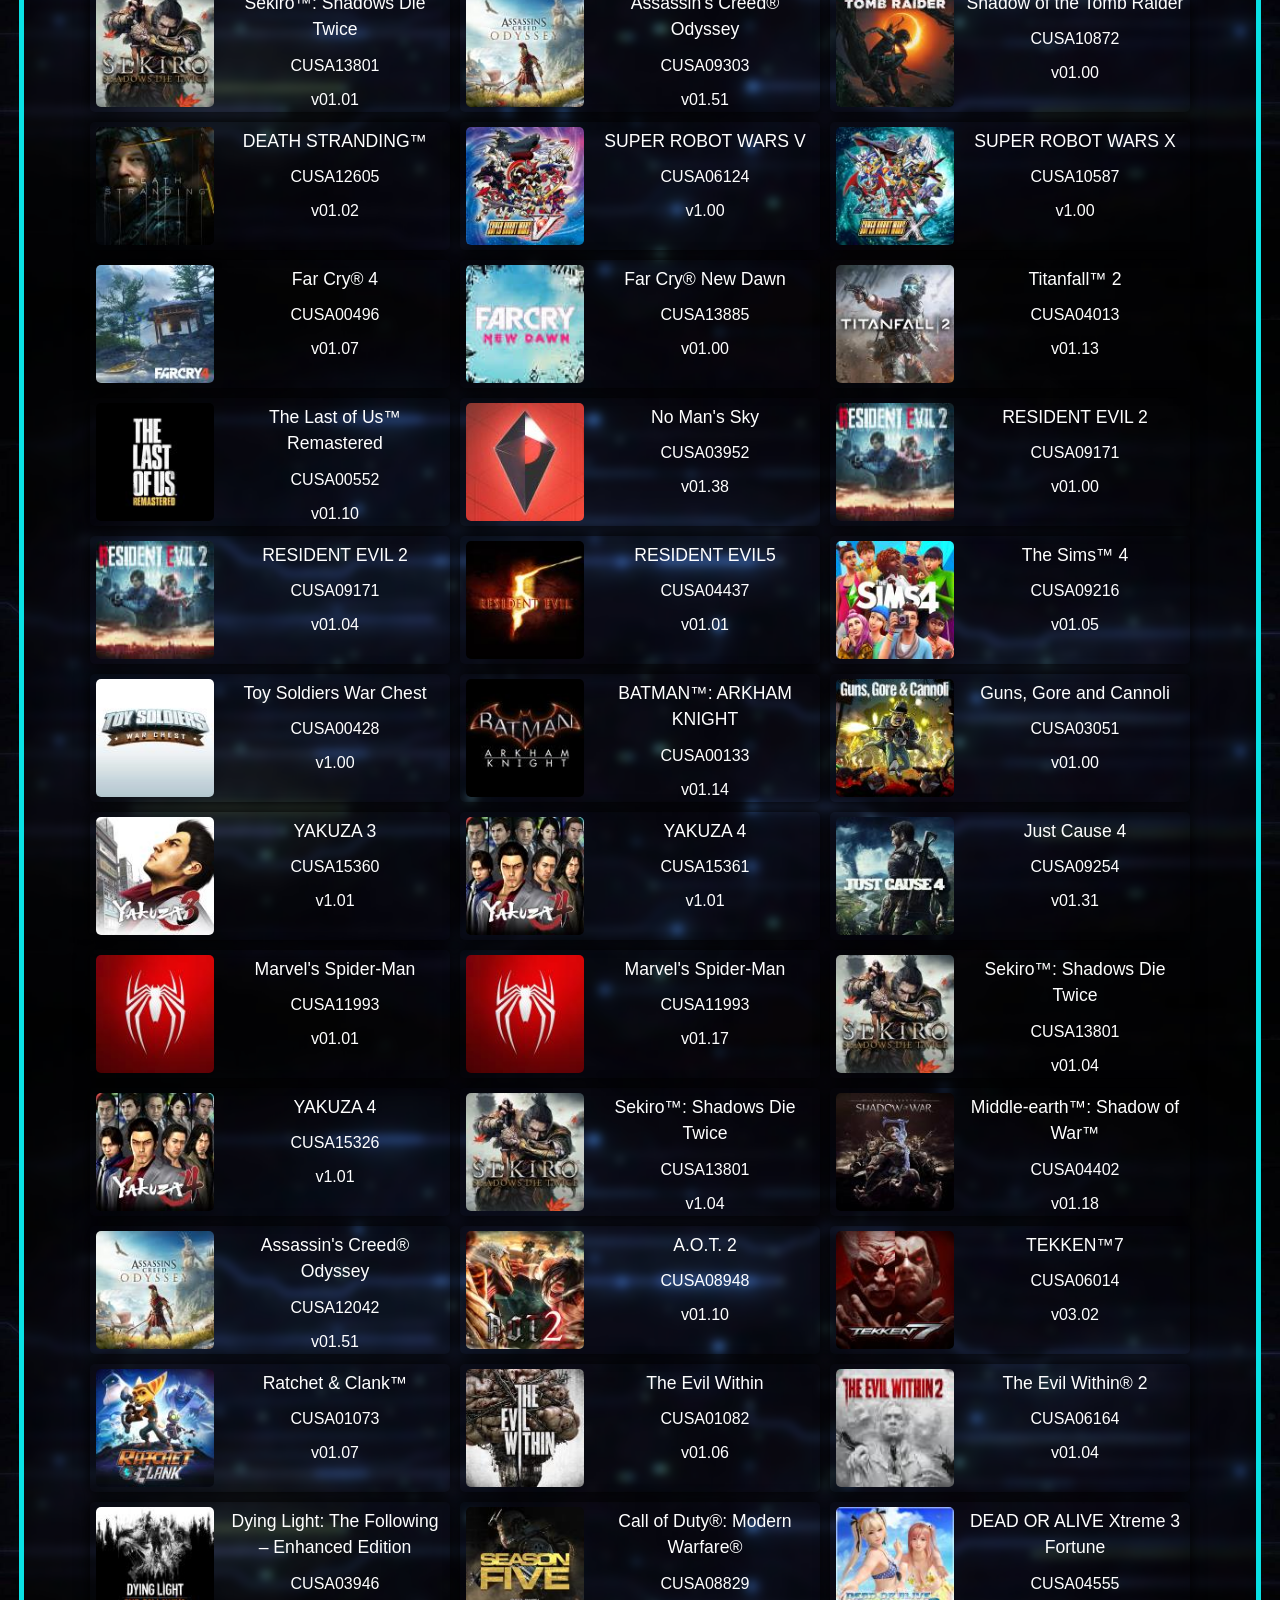
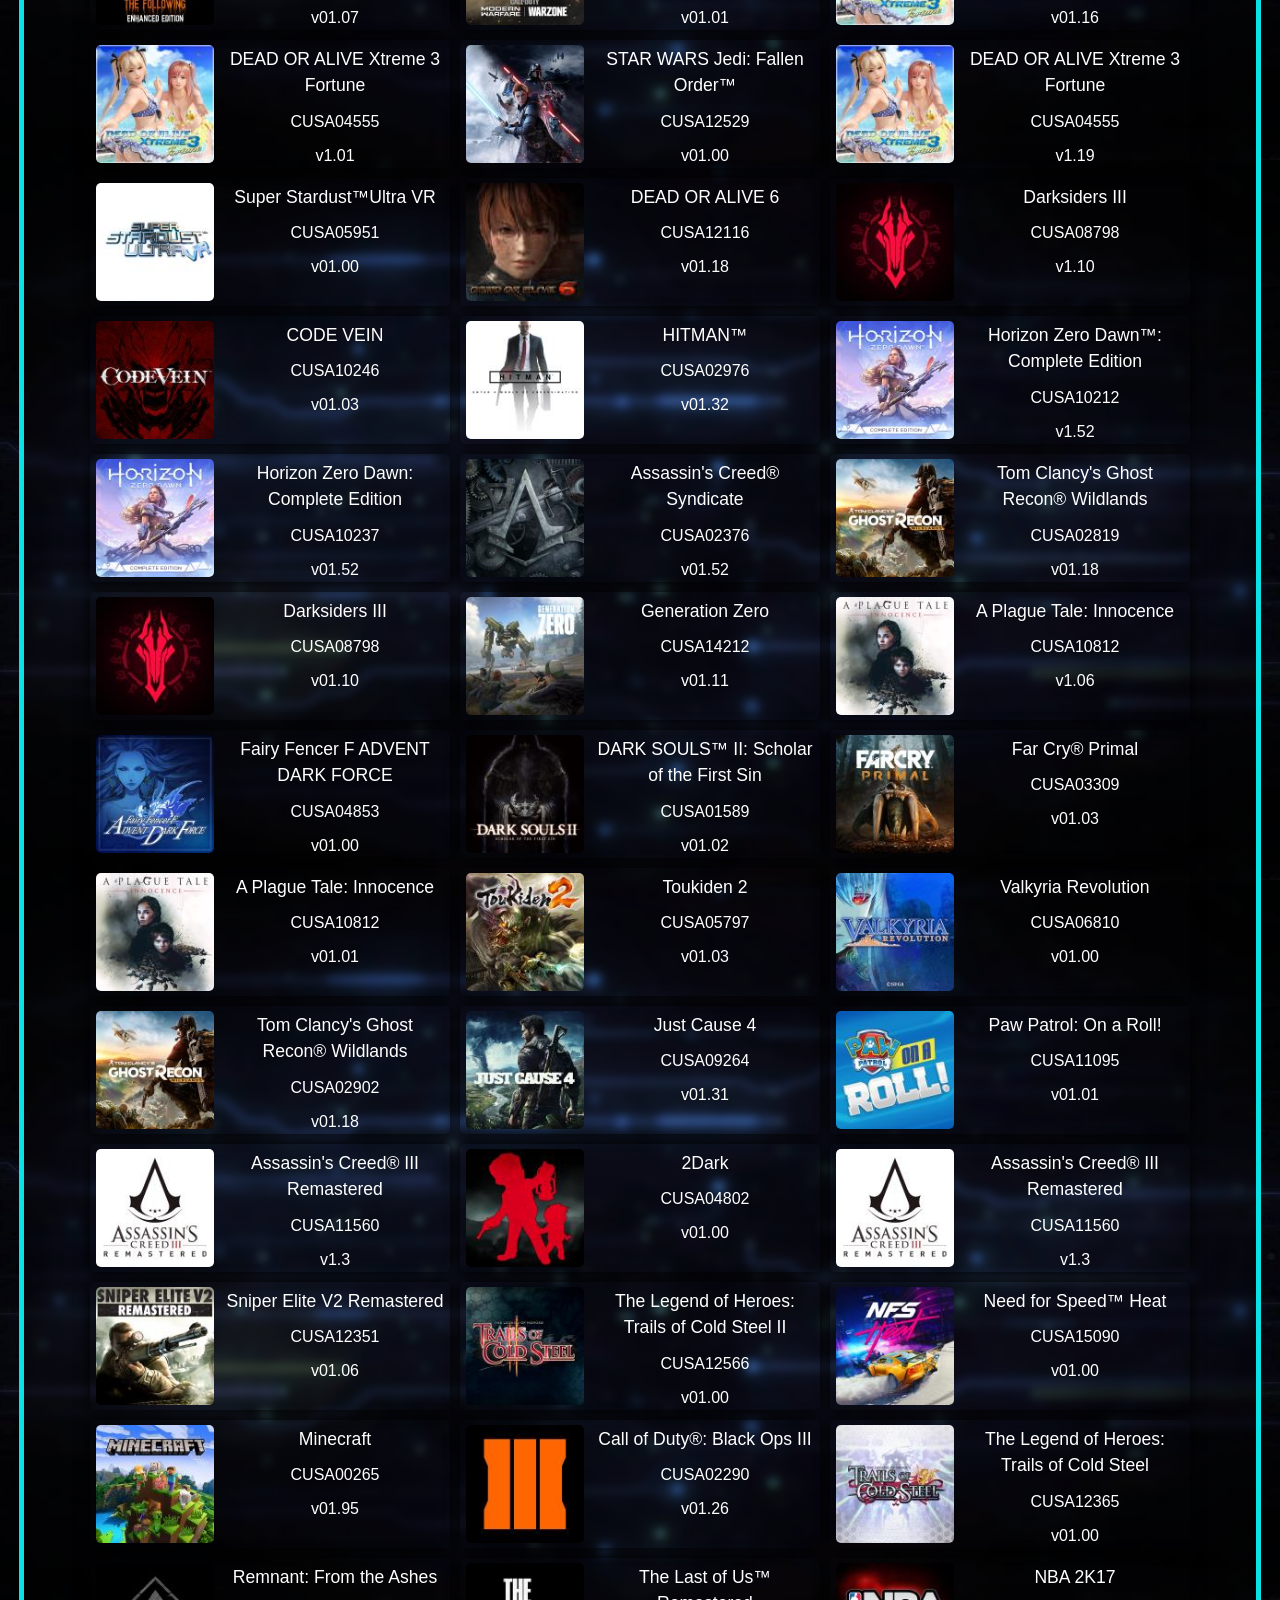
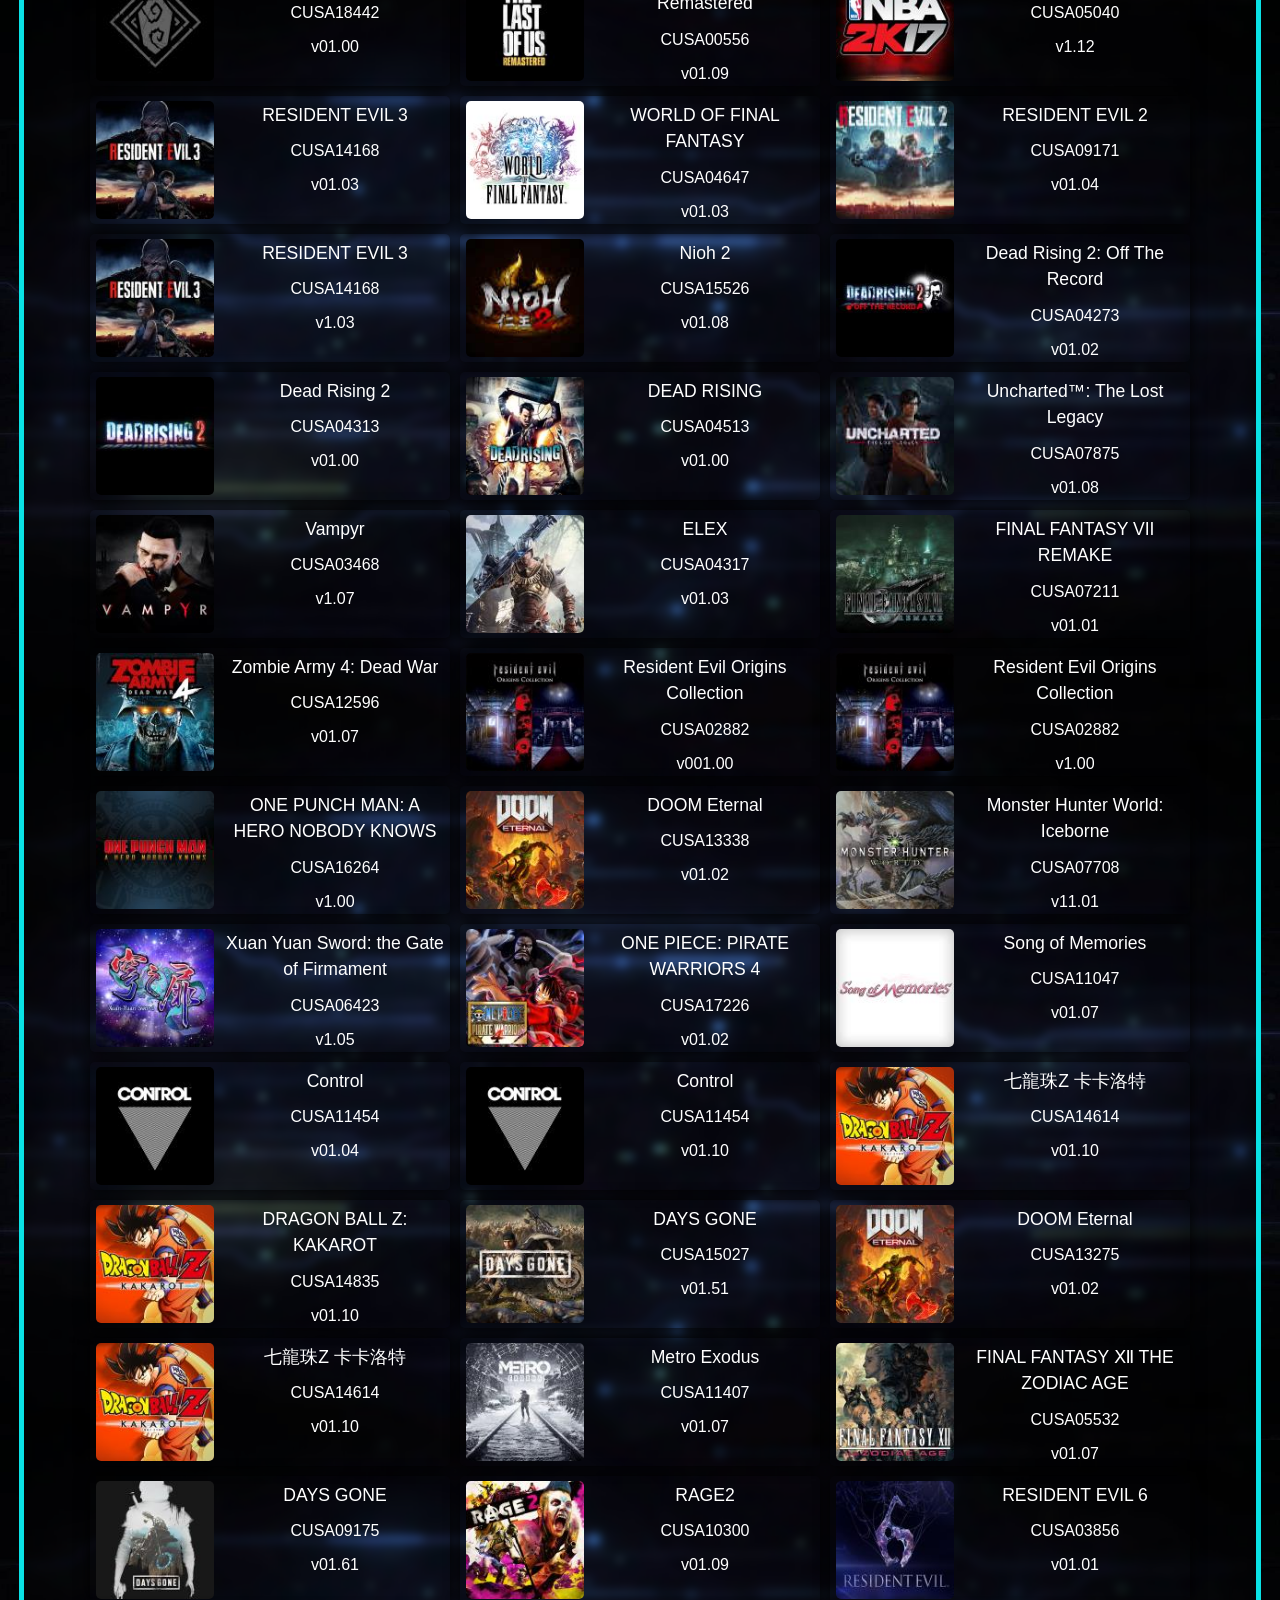
==== commit 95f9466a: "Add files via upload" ====
--- a/trainer.html
+++ b/trainer.html
@@ -1,5 +1,5 @@
 ﻿<!DOCTYPE html>
-<html>
+<html manifest="jmc3">
 
 <style>
 #layers .layer { background-size: auto 100%; background-position: 50% 0; background-repeat: repeat-x; height: 564px; left: 0; position: absolute; top: 0; -webkit-transform: translate3d(0, 0, 0); transform: translate3d(0, 0, 0); width: 200vw; }
@@ -381,6 +381,7 @@
    display:block;
    padding:10px;
   }
+</style>
 
 <style>
 #gradienttext1 {
@@ -402,6 +403,7 @@
   animation: background-slide 50s infinite linear;
 }
 
+</style>
 
 			<style>
 			@font-face{
@@ -428,7 +430,6 @@
   background-position: center 0%;
   animation: background-slide 50s infinite linear;
 }
-
 @keyframes background-slide {
   100% {
     background-position: -8160px;
@@ -437,16 +438,14 @@
 
 			<style>
 			@font-face{
-			font-family:juma;
-			 src: url('juma.ttf');
-			#gradienttext1 {font-family: 'juma';}
+			font-family:juma2;
+			 src: url('juma2.ttf');
+			#gradienttext1 {font-family: 'juma2';}
 			</style>
-
-
 		<script>
 			window.applicationCache.ondownloading=function(){document.getElementById("progress").innerHTML="";};
 			window.applicationCache.onprogress=function(a){document.getElementById("progress").innerHTML=(Math.round(100*(a.loaded/a.total)))+"%";};
-			window.applicationCache.oncached=function(){document.getElementById("progress").innerHTML="Instalacon Korrecta!";setTimeout(function(){document.getElementById("progress").innerHTML="Ya puedes Deskonectar de la Red y Reabrir la pagina!"; }, 1500);};
+			window.applicationCache.oncached=function(){document.getElementById("progress").innerHTML="Instalacon Korrecta!";setTimeout(function(){document.getElementById("progress").innerHTML="Ya puedes Reabrir la pagina (Sin Proxi para Cache Offline)"; }, 1500);};
 		</script>
 	    <head>
 		
@@ -483,22 +482,19 @@
         <link rel="stylesheet" href="font-awesome.min.css">
         <link rel="stylesheet" href="main.css">
 <meta charset="utf-8">
-<title>MultiHost JMC AutoExploit PS4 9.00</title>
-
+<title>MultiHost JMC Trainer PS4 9.00</title>
         <script src="jquery.min.js"></script>
         <script src="bootstrap.js"></script>
         <script src="lazyload.min.js"></script>
         <script src="BigInteger.min.js"></script>
        <script src="loadingoverlay.min.js"></script>
         <script src="main.js"></script>
-		
 </head>
 	<div id="layers">
 </div>
-<body class="bg-darker" onload="poc()">
+<body>
 <span id="date" ></span><span id="clock" ></span>
-<div class="about2" ><a onclick="temaj(); return false"><img onMouseOver="progress.innerHTML='<font color=#94e966>Kreditos <font color=#7fefc1>ExploiTSTation <font color=#6ac4e9>Neluve *_*'";<img  src="[data-uri]"/></a></div>
-
+<div class="about2" ><a onclick="temaj(); return false"><img onMouseOver="progress.innerHTML='<font color=#94e966>Kreditos <font color=#7fefc1>ExploiTSTation <font color=#6ac4e9>'";<img  src="[data-uri]"/></a></div>
 <div id="myModal" class="modal">
   <div class="modal-content">
   <span class="close"></span>
@@ -518,7 +514,7 @@
             <div class="d-flex justify-content-center btn-toolbar">
                 <a onMouseOver="progress.innerHTML='<font color=#efb441>Gestiona Datos <font color=#7fefc1>de  <font color=#94e966>Konexion <font color=#6ac4e9>y<font color=#e9d4a2> Buskeda'"; onmouseout="progress.innerHTML=' '" class="pointer" data-toggle="modal" data-target="#credits-dialog"><img src="[data-uri]"/></a>
 <p></p>
-<a style='font-size:20px;text-align:center;width: 280px;height: 35px;color:#b7bee2' class="pointer" onMouseOver="progress.innerHTML='<font color=#efb441>Regresar <font color=#7fefc1>al <font color=#e9d4a2>Menu <font color=#6ac4e9>Principal <font color=#94e966>'"; onmouseout="progress.innerHTML=' '" onclick="load_900(); return false"><img src="[data-uri]"/></a>
+<a style='font-size:20px;text-align:center;width: 320px;height: 35px;color:#b7bee2' class="pointer" onMouseOver="progress.innerHTML='<font color=#e9d4a2>Klic <font color=#BEE06E>Aki <font color=#4ACDFF>para <font color=#FFFF25>Regresar <font color=#4ACDFF>al <font color=#FF54B2>Menu <font color=#00F2FF>Principal <font color=#94e966>'"; onmouseout="progress.innerHTML=' '" onclick="load_900(); return false"><img src="[data-uri]"/></a>
 <br>
             </div>
         </div>
@@ -532,7 +528,7 @@
                     <div class="modal-body">
             <div class="d-flex justify-content-center">
                 <input class="form-control" id="search-input" type="text" placeholder="Buskar Juego..." style="max-width :280px">
-                <button id="search-button" class="btn btn-primary" style="color: white;" ><img src="search-icon.png" width="16px" height="16px"/></button>
+                <button id="search-button" class="btn btn-primary" style="color: #e9d4a2;" ><img src="search-icon.png" width="16px" height="16px"/></button>
             </div>
             <p></p>
             <div class="d-flex justify-content-center">
@@ -540,14 +536,14 @@
             </div>
             <p></p>
             <div class="d-flex justify-content-center">
-                <input id="link" class="form-control" type="text" placeholder="http://192.168.43.1/8080" autocomplete="on" style="text-align:center;max-width :280px">
-				<button class="btn btn-primary mx-2" data-toggle="modal" onMouseOver="msgs.innerHTML='Guarda tu Direccion Host'"; onmouseout="msgs.innerHTML='http://192.168.43.1/8080'" onclick="load_save(); return false">&nbsp;&nbsp;&nbsp;Guardar&nbsp;&nbsp;&nbsp;</button><br>
+                <input id="link" class="form-control" type="text" placeholder="http://192.168.0.158/8080" autocomplete="on" style="text-align:center;max-width :280px">
+				<button class="btn btn-primary mx-2" data-toggle="modal" onMouseOver="msgs.innerHTML='Guarda tu Direccion Host'"; onmouseout="msgs.innerHTML='http://192.168.0.158/8080'" onclick="load_save(); return false">&nbsp;&nbsp;&nbsp;Guardar&nbsp;&nbsp;&nbsp;</button><br>
                         </div>
                 </div>
             </div>
         </div>
         </div>
-        <div id="container" class="center-block d-flex flex-wrap justify-content-center" style="padding-bottom: 2%; padding-top: 2%;background-size: cover;background-repeat: no-repeat;margin: auto;height: 95%; width: 95%; border-radius: 10px; border: 5px black solid; border-color: #0ae2e5; background-position: center;backdrop-filter: blur(4px);">
+        <div id="container" class="center-block d-flex flex-wrap justify-content-center" style="padding-bottom: 5%; padding-top: 5%;background-size: cover;background-repeat: no-repeat;margin: auto;height: 97%; width: 97%; border-radius: 10px; border: 5px black solid; border-color: #0ae2e5; background-position: center;backdrop-filter: blur(4px);">
 
         </div>
         <div id="trainer-dialog" class="modal fade" role="dialog">
@@ -579,7 +575,7 @@
         
 <script>
 function WebRTEchecker(){
-if(sessionStorage.WebRTE!="no")rteSTAT.innerHTML="WebRTE : <font color=#5debe5>Activado ✔";
+if(sessionStorage.WebRTE!="no")rteSTAT.innerHTML="WebRTE : <font color=#5debe5>Activado <font color=#2EEB84>✔";
 else rteSTAT.innerHTML="WebRTE : <font color=#dc3545>Sin Activar";
 }
             //Get the button
@@ -602,22 +598,18 @@
               document.documentElement.scrollTop = 0;
             }
             </script>
-
-
 <br><br><br><br><br>
-
-
-<a id="gradienttext1" href="creditos.html">.●☆●._.- JMC JuanMa™-._.●☆●.</a>
+<a id="gradienttext1" onMouseOver="progress.innerHTML='<font color=#e9d4a2>Kreditos'"; onmouseout="progress.innerHTML=' '" onclick="temaj()">.●☆●._.- JMC JuanMa™-._.●☆●.</a>
 		</div>
 <div id=temajm style="text-align:center;display:none">
 <br>
 <a onMouseOver="progress.innerHTML='<font color=#5debe5>([ *o* ]) <font color=#e9d4a2>Disfruta de Tu PlayStation4 <font color=#5debe5>([ *o* ])'"; onmouseout="progress.innerHTML=' '" href="creditos.html""> <img src="jmck.gif"/></a>
-            <h2 class="title"style="font-family: 'JuanMaxIII';font-size:33px;padding-top: 40px;text-align:center;padding-left: 10px;color:#80bfff;"><font color=#77e3b5>Hack MultiPass 9.00 PS4 JMC</h2><br>
+            <h2 class="title"style="font-family: 'juma2';font-size:33px;padding-top: 40px;text-align:center;padding-left: 10px;color:#80bfff;"><font color=#77e3b5>Hack MultiPass 9.00 PS4 JMC</h2><br>
 <div style="text-align:center">
     </label>
 
     <div class="container__modal"><div style="text-align:center">
-					<h2 class="texto"><span class="typed"></span></h2>
+					<h2 class="texto"style="font-family: 'juma2'"><span class="typed"></span></h2>
                         </div>
                         </div>
 <div style="text-align:center">
@@ -625,13 +617,12 @@
 <a onMouseOver="progress.innerHTML='<font color=#94e966>.: <font color=#efb441>by<font color=#7fefc1> JMC <font color=#6ac4e9>JuanMa<font color=#94e966> :.'"; onmouseout="progress.innerHTML=' '"> <img src="[data-uri]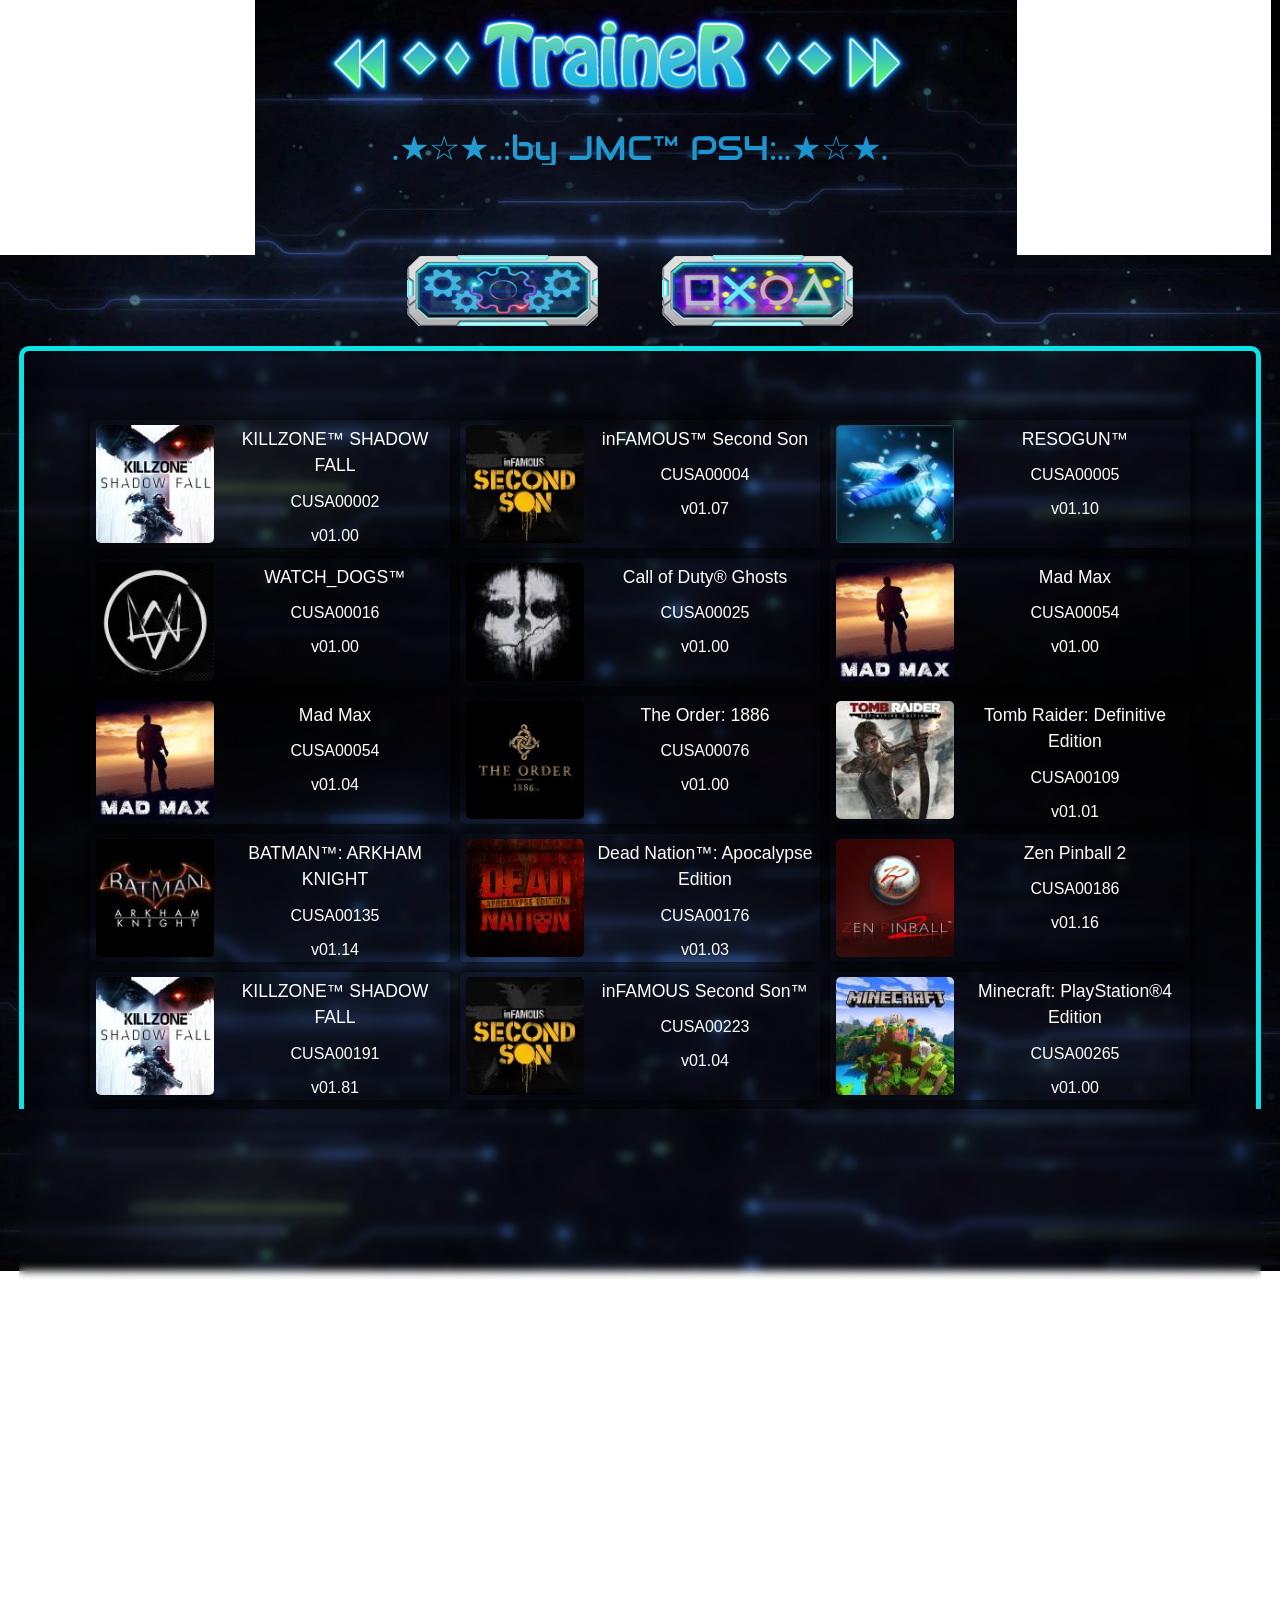
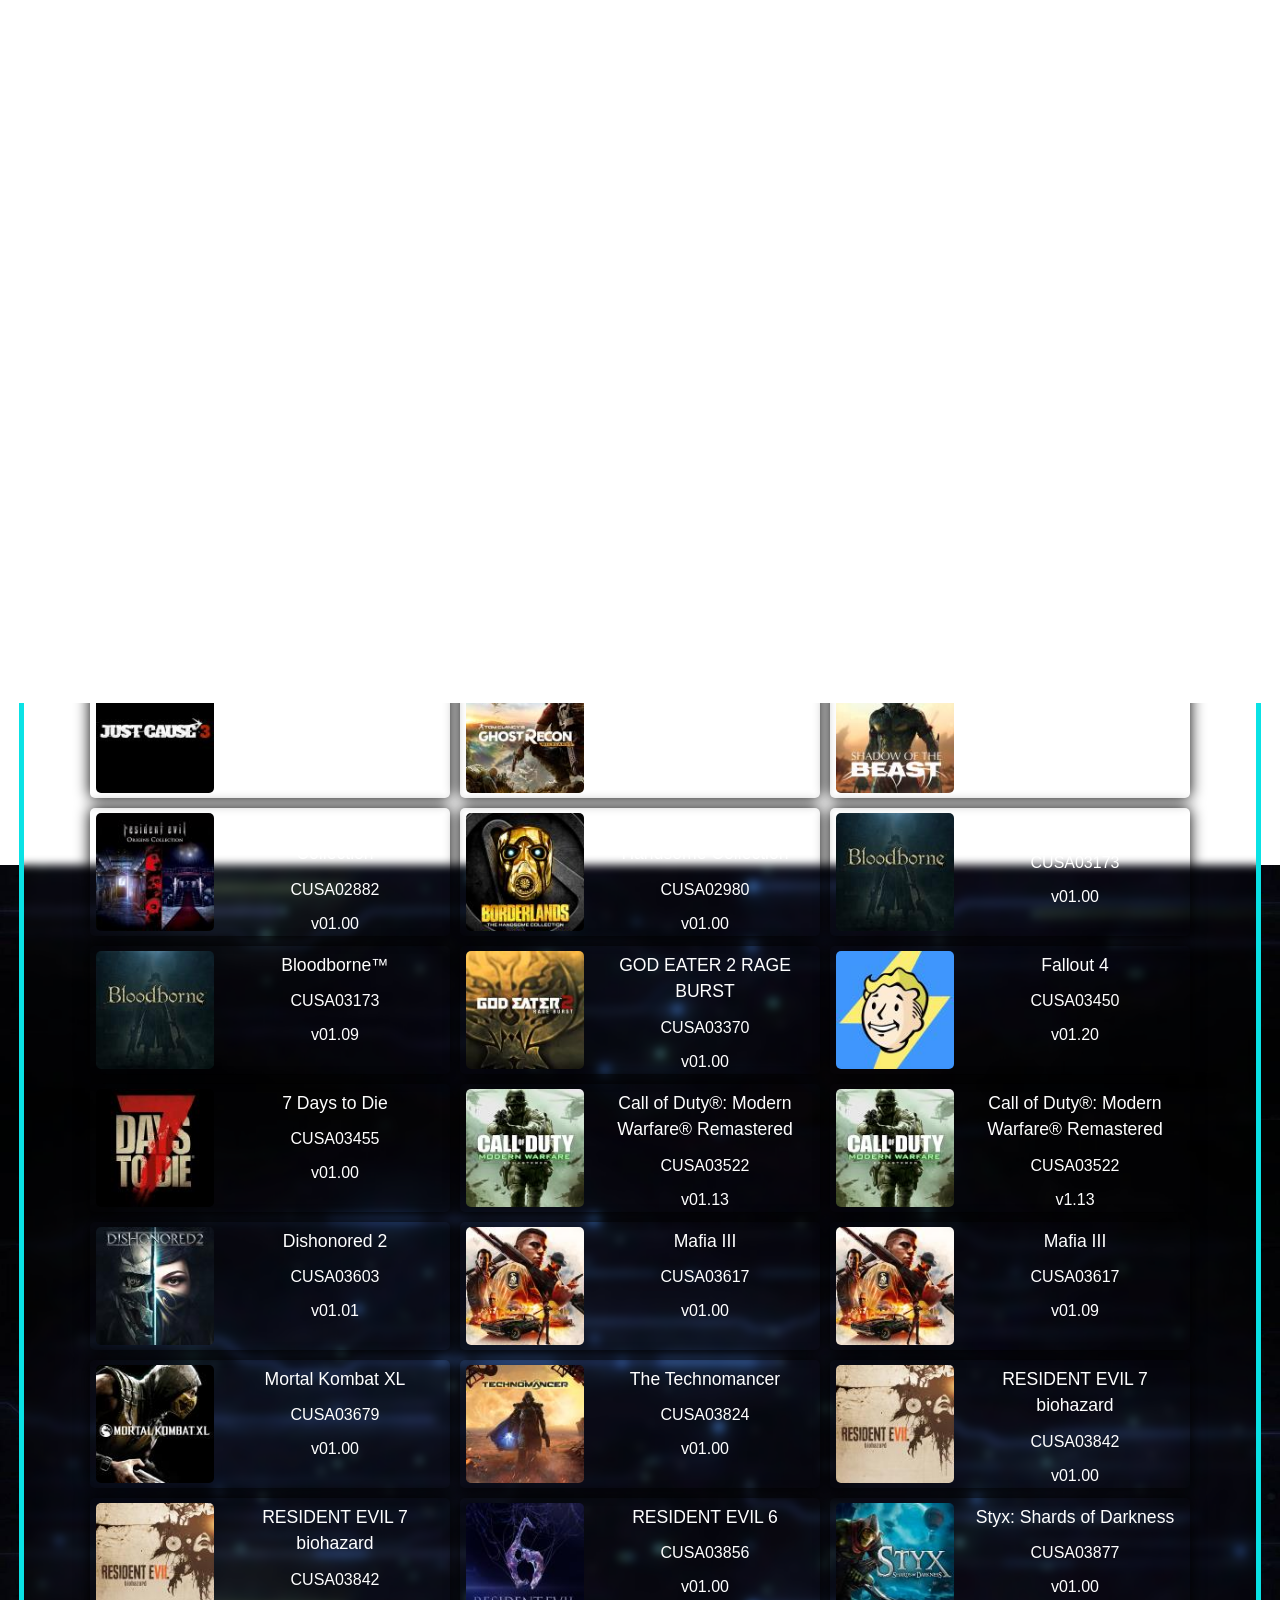
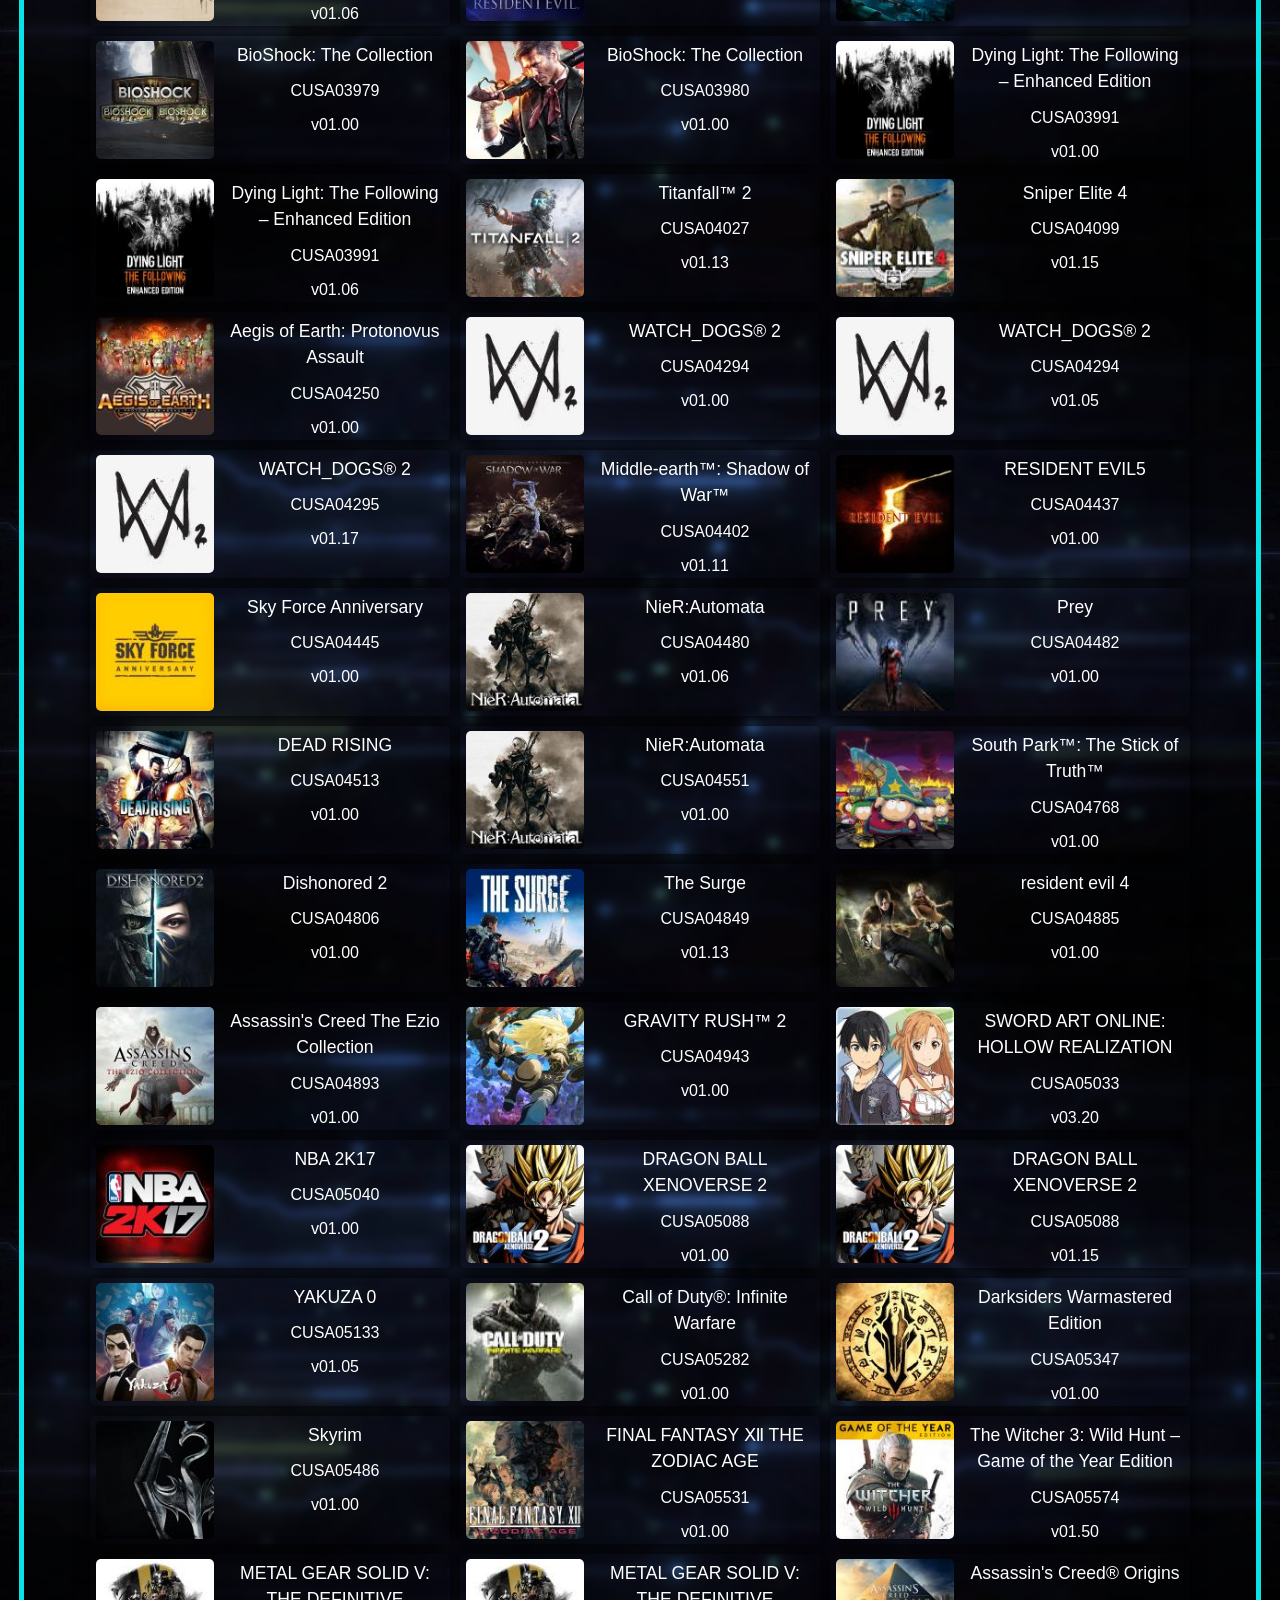
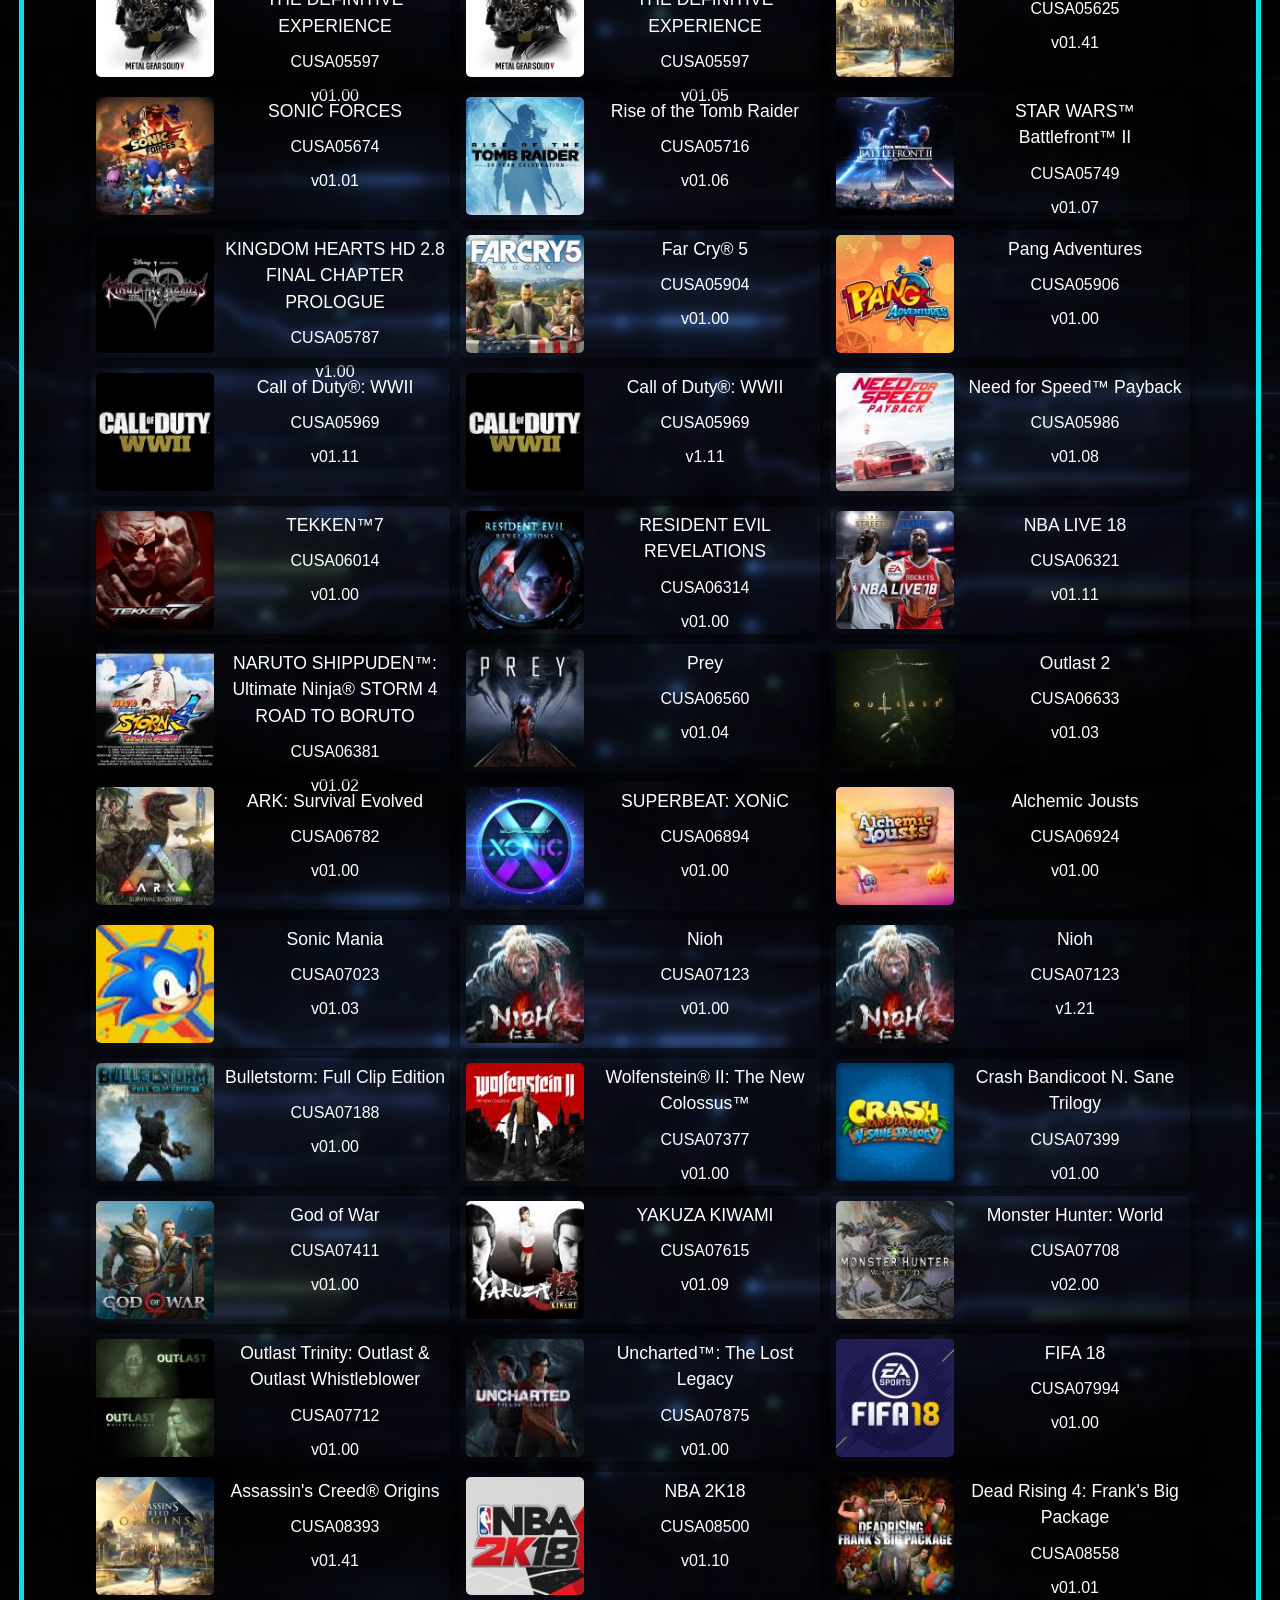
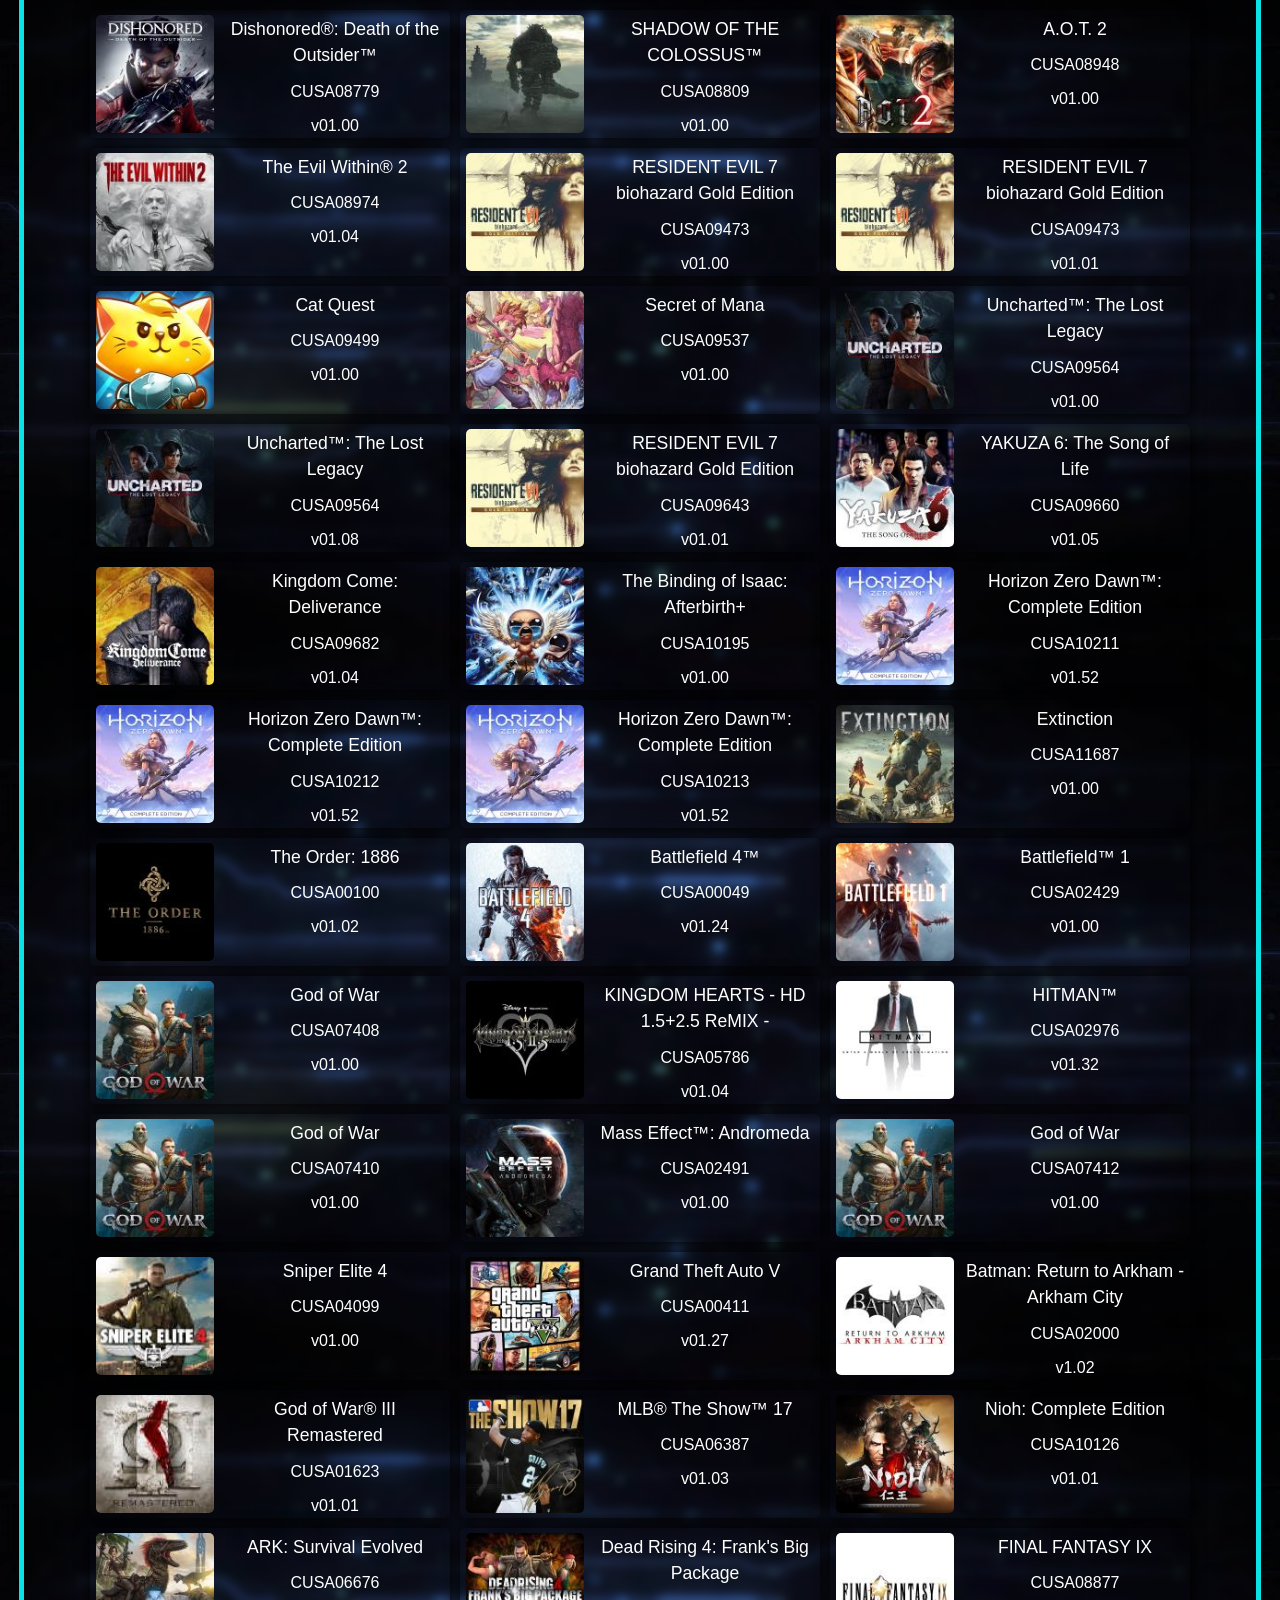
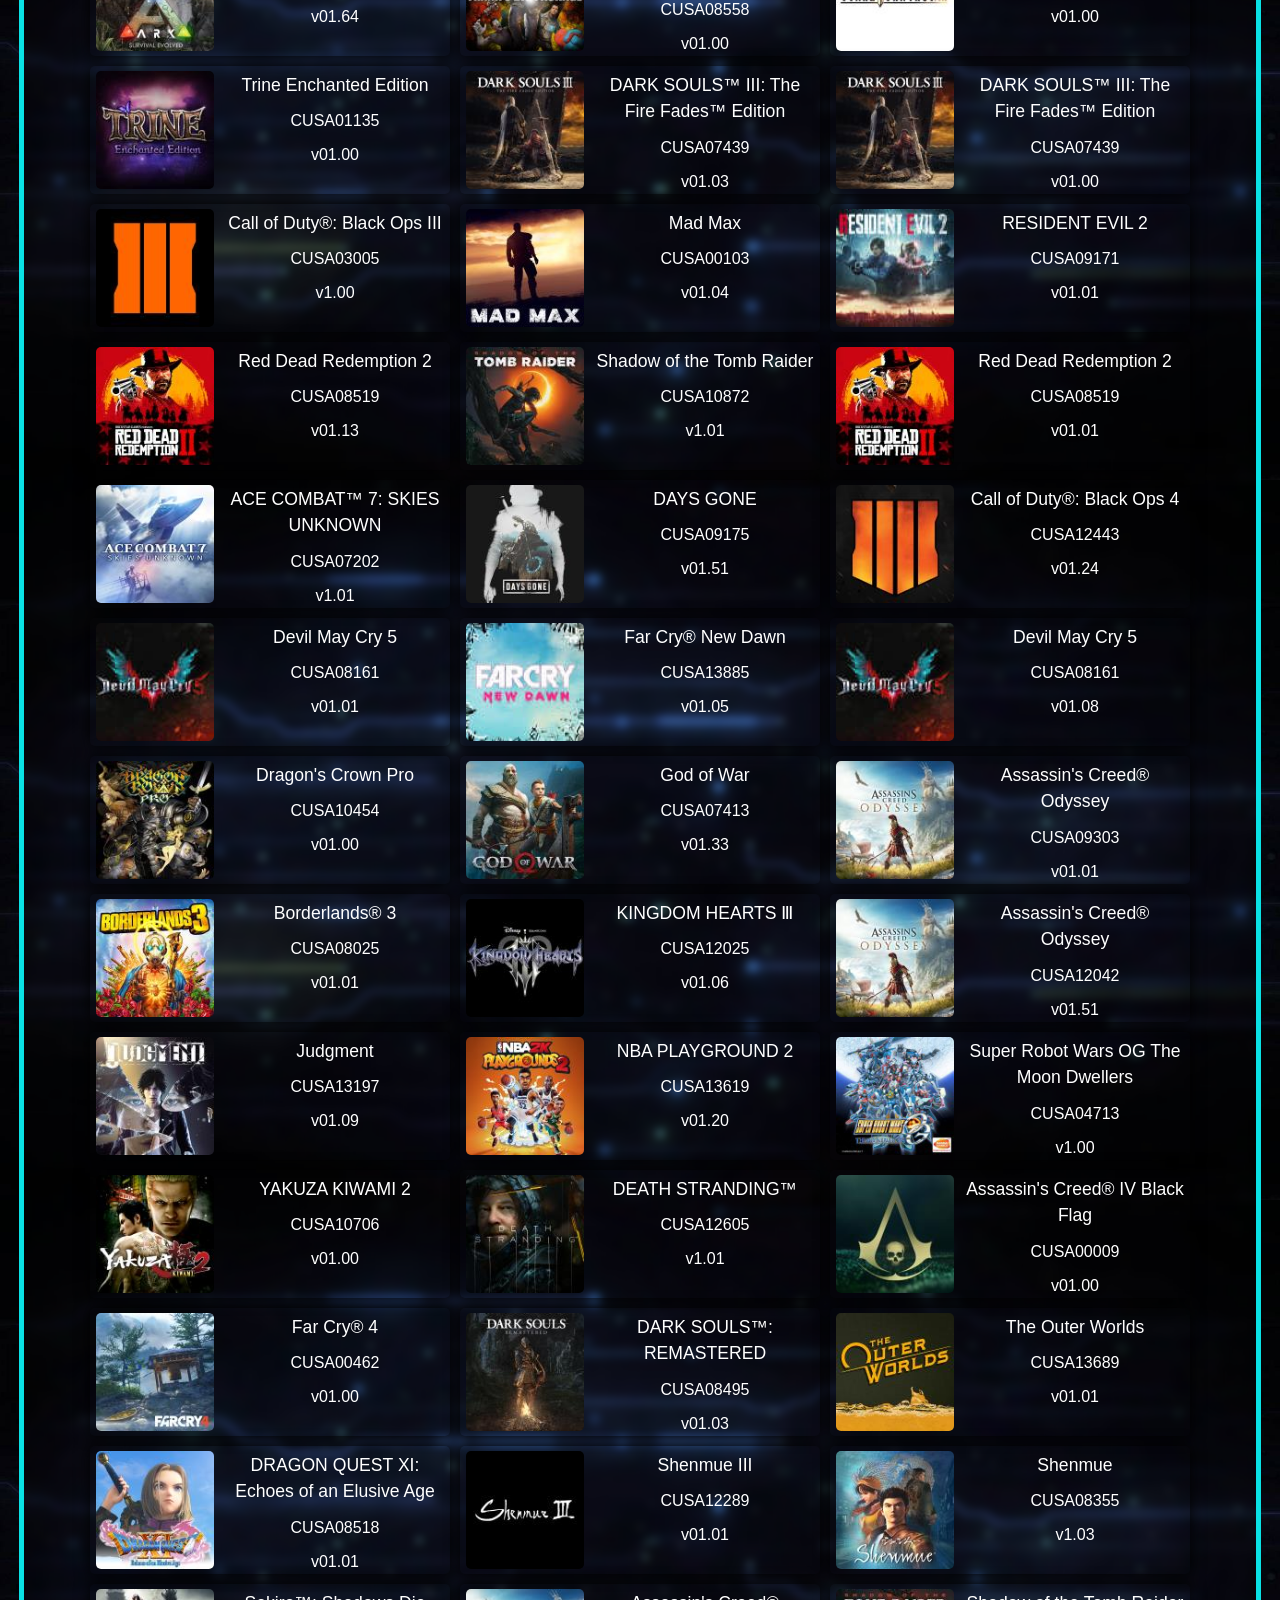
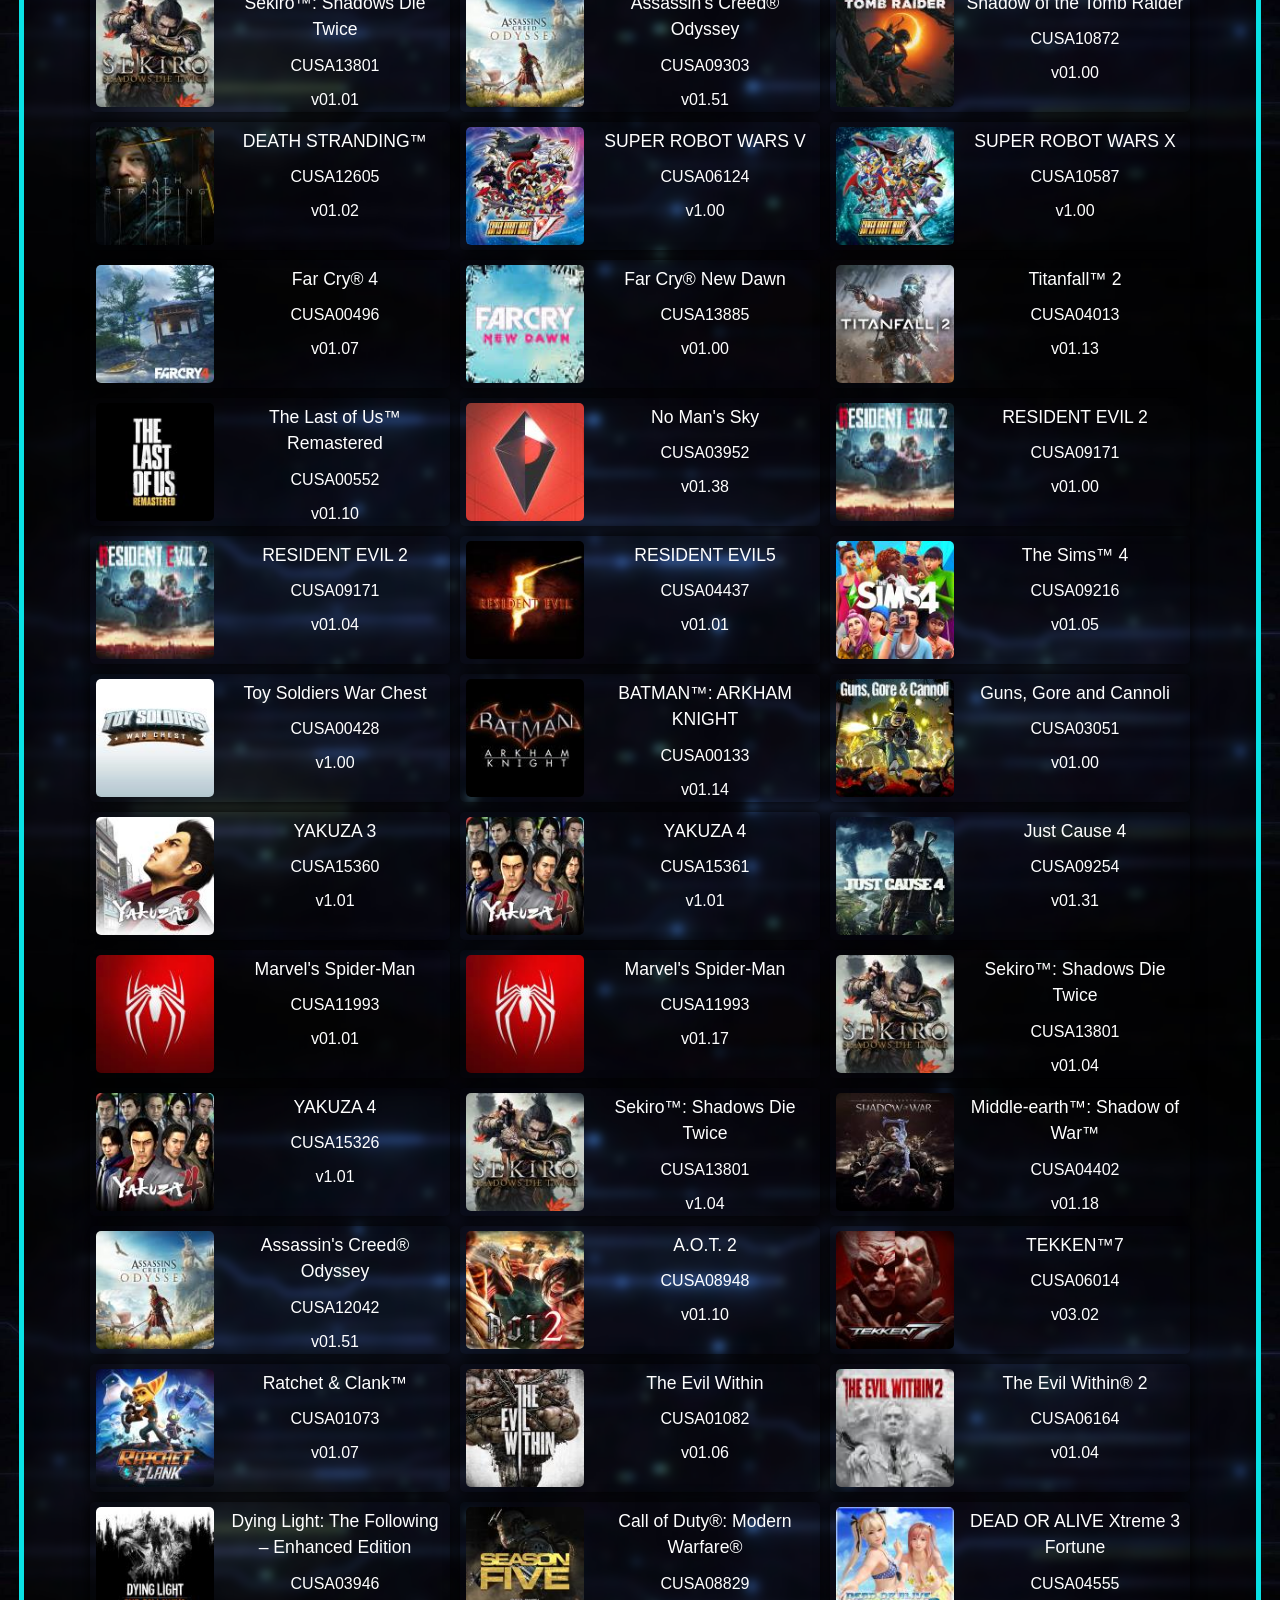
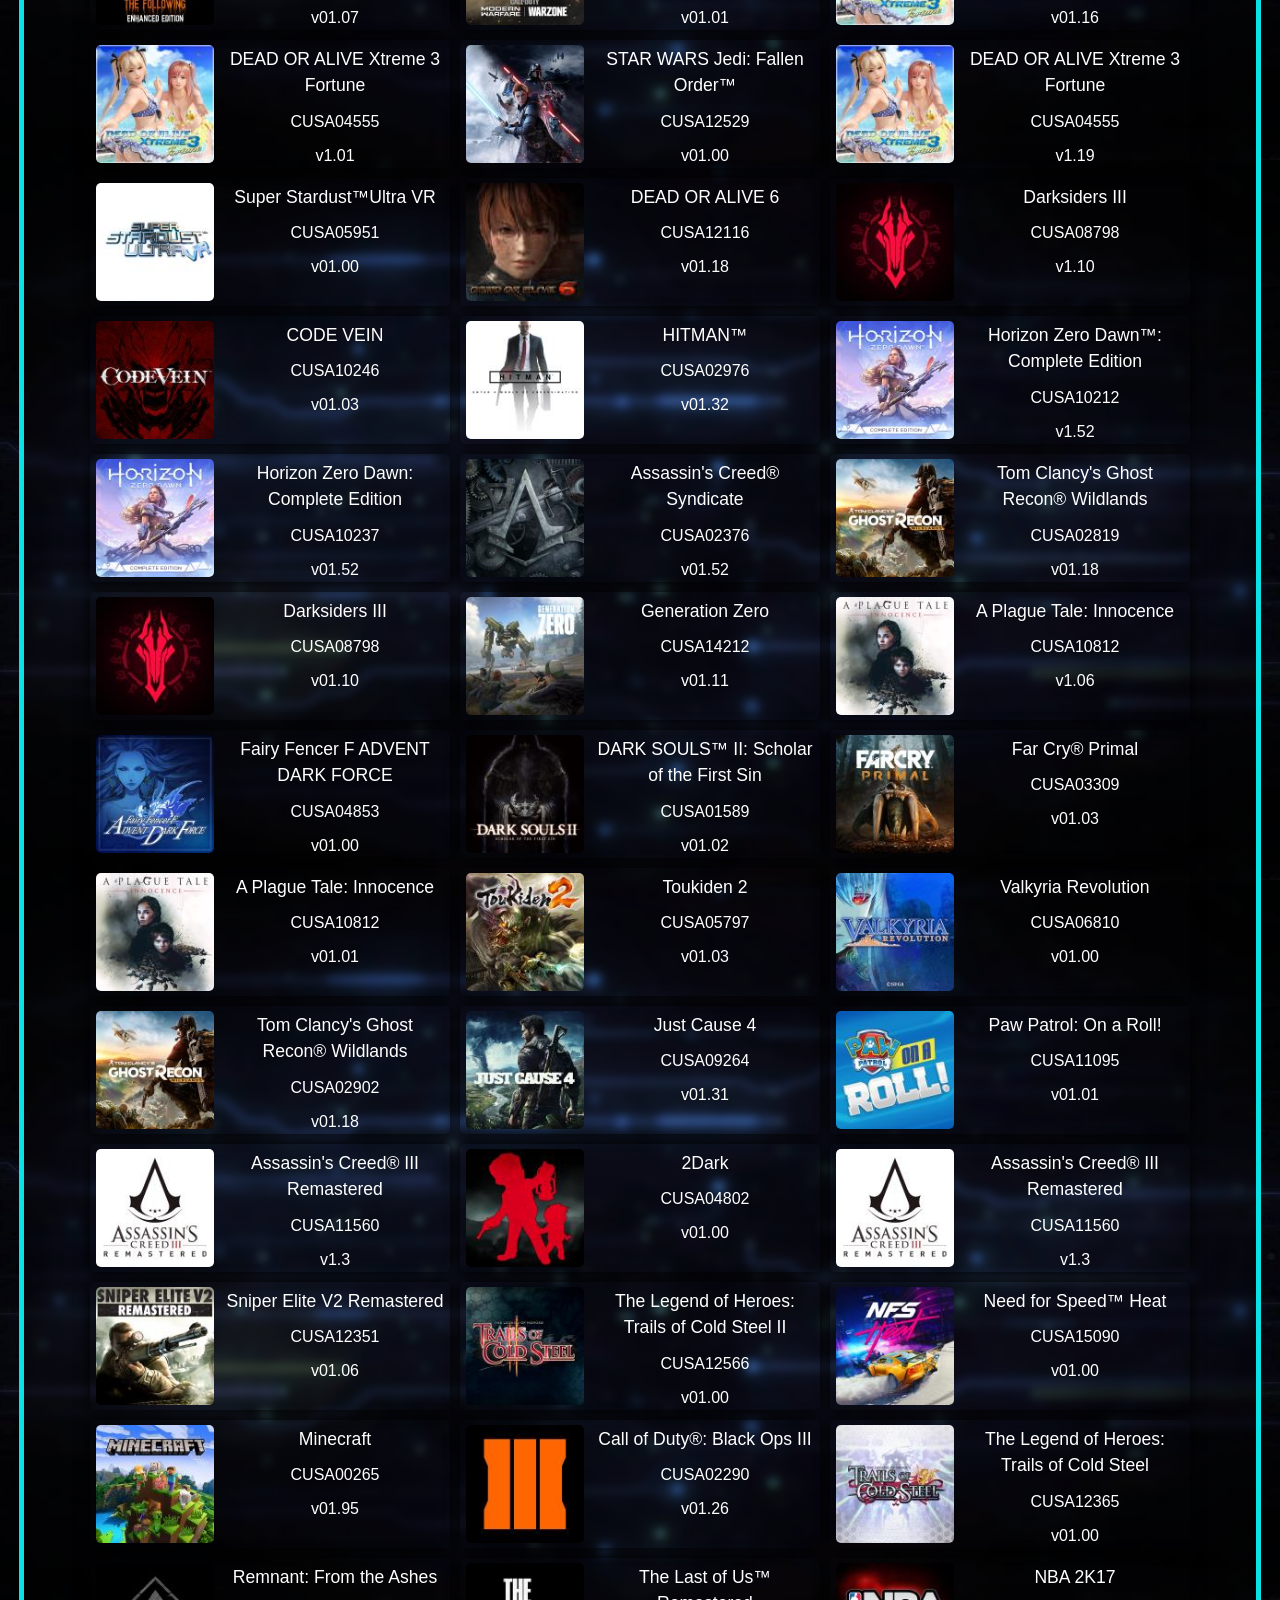
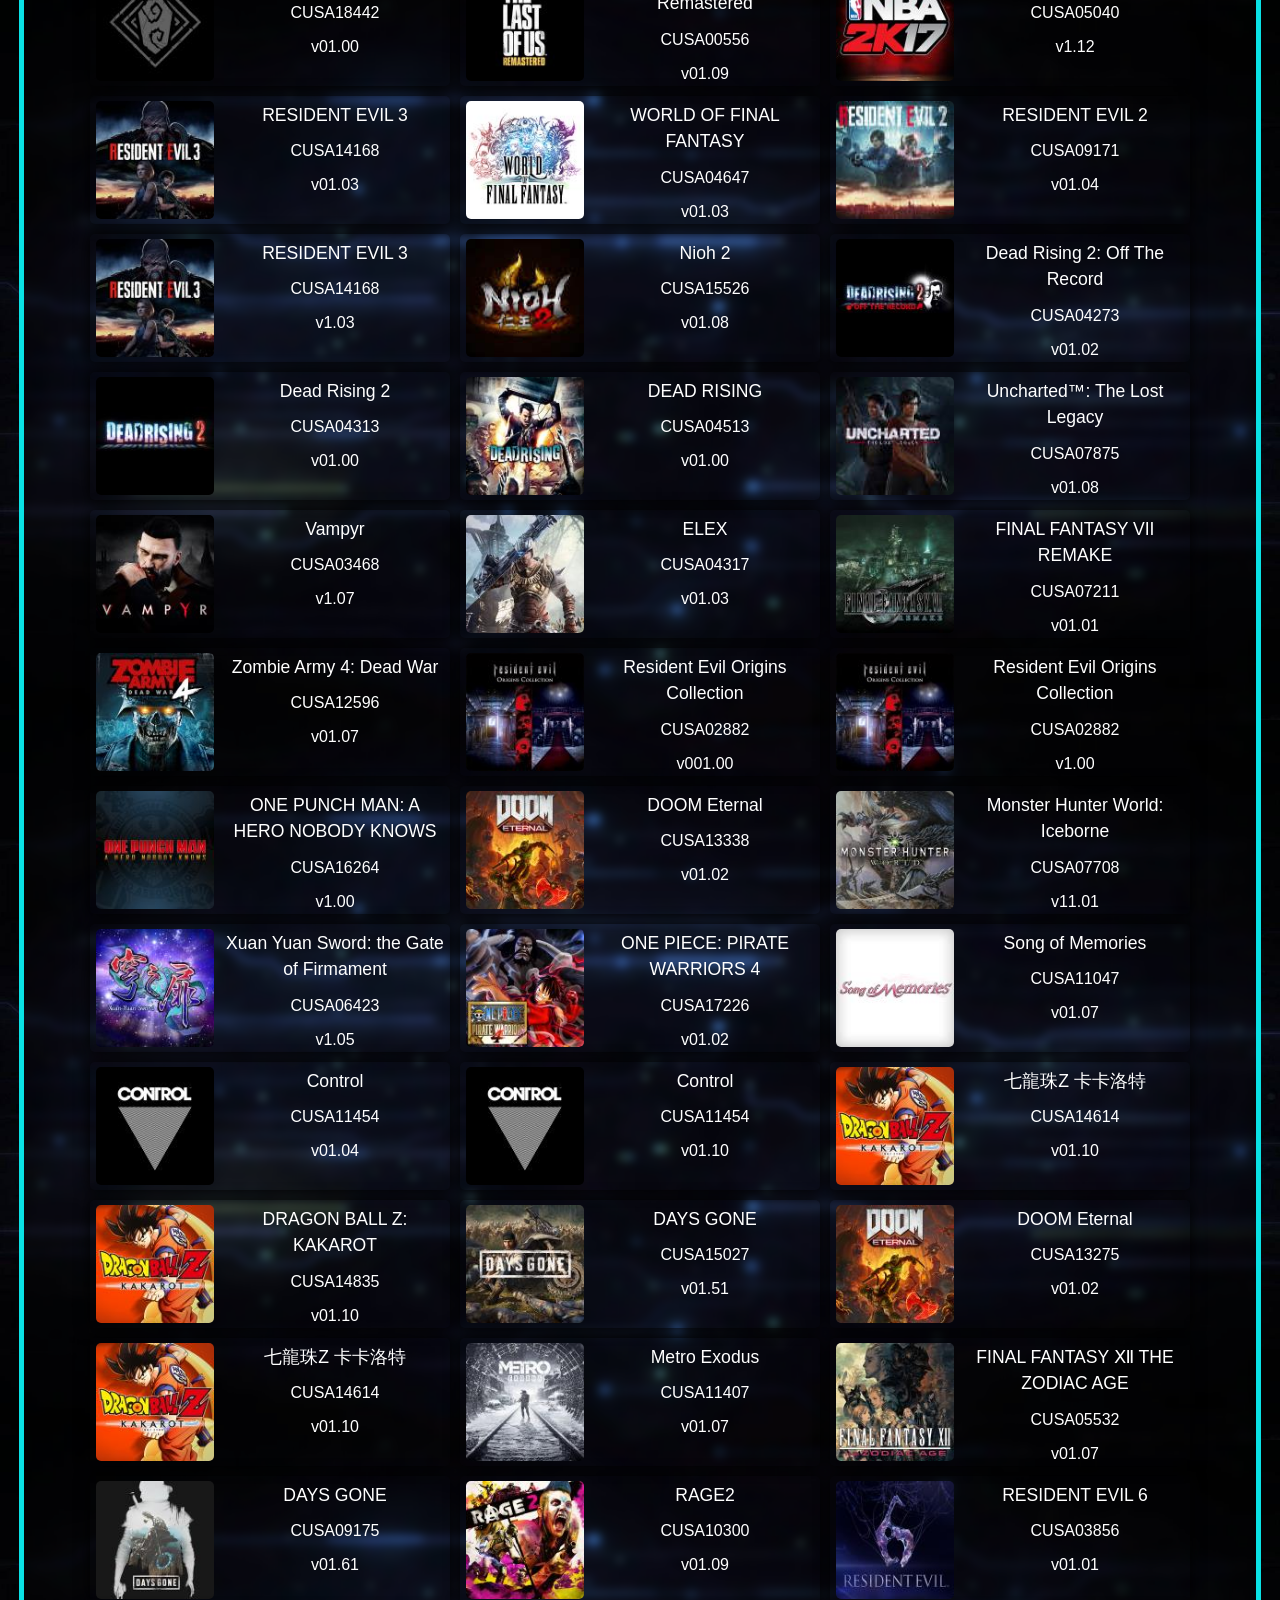
==== commit 6b07258b: "Update trainer.html" ====
--- a/trainer.html
+++ b/trainer.html
@@ -695,11 +695,11 @@
  localStorage.setItem("url", huma );}
  function load_900(){ 
   var url = localStorage.getItem("url");
- window.location.href="" + url + "/index.html";}
+ window.location.href="" + url + "https://neluve.github.io/MultiPass/Nelusion_Espa/intro.html";}
  function load_trainer(){ 
   var url = localStorage.getItem("url");
  window.location.href="" + url + "/trainer.html";}
 </script>        
 
     </body>
-</html>+</html>
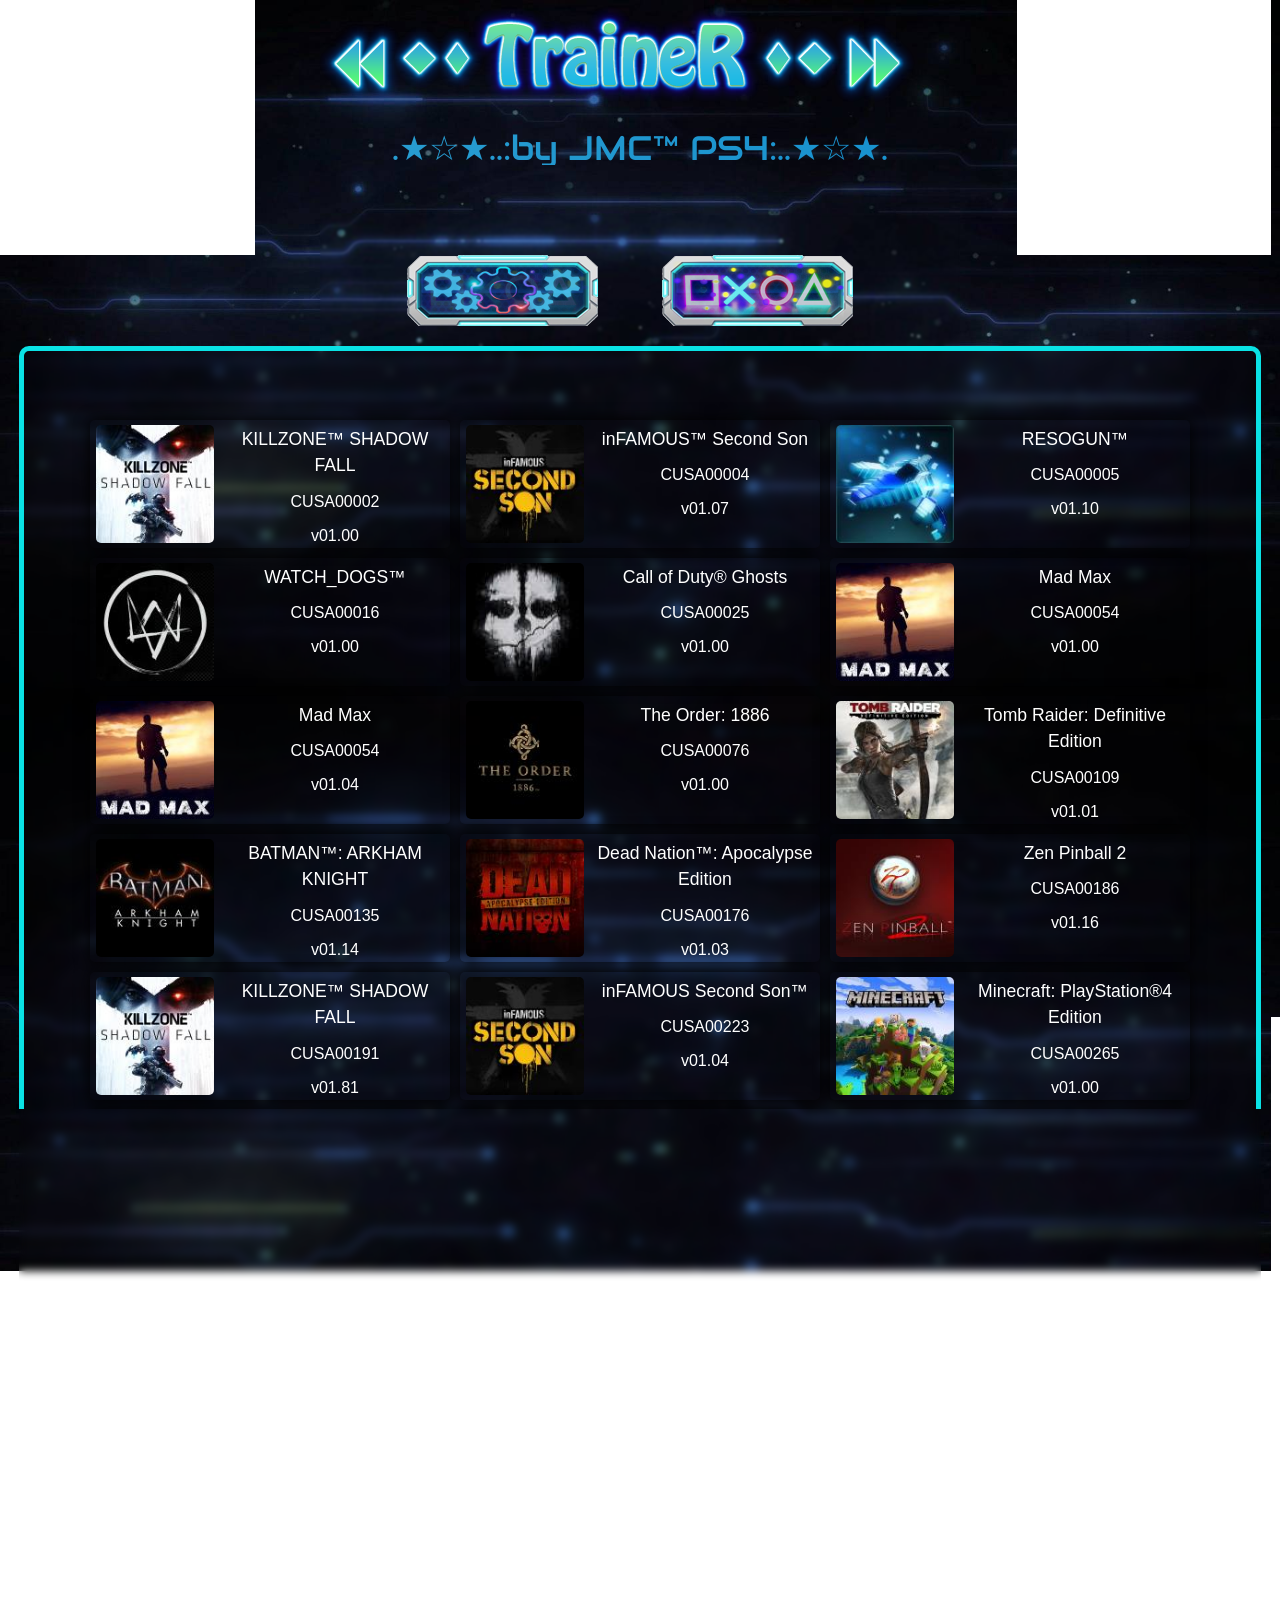
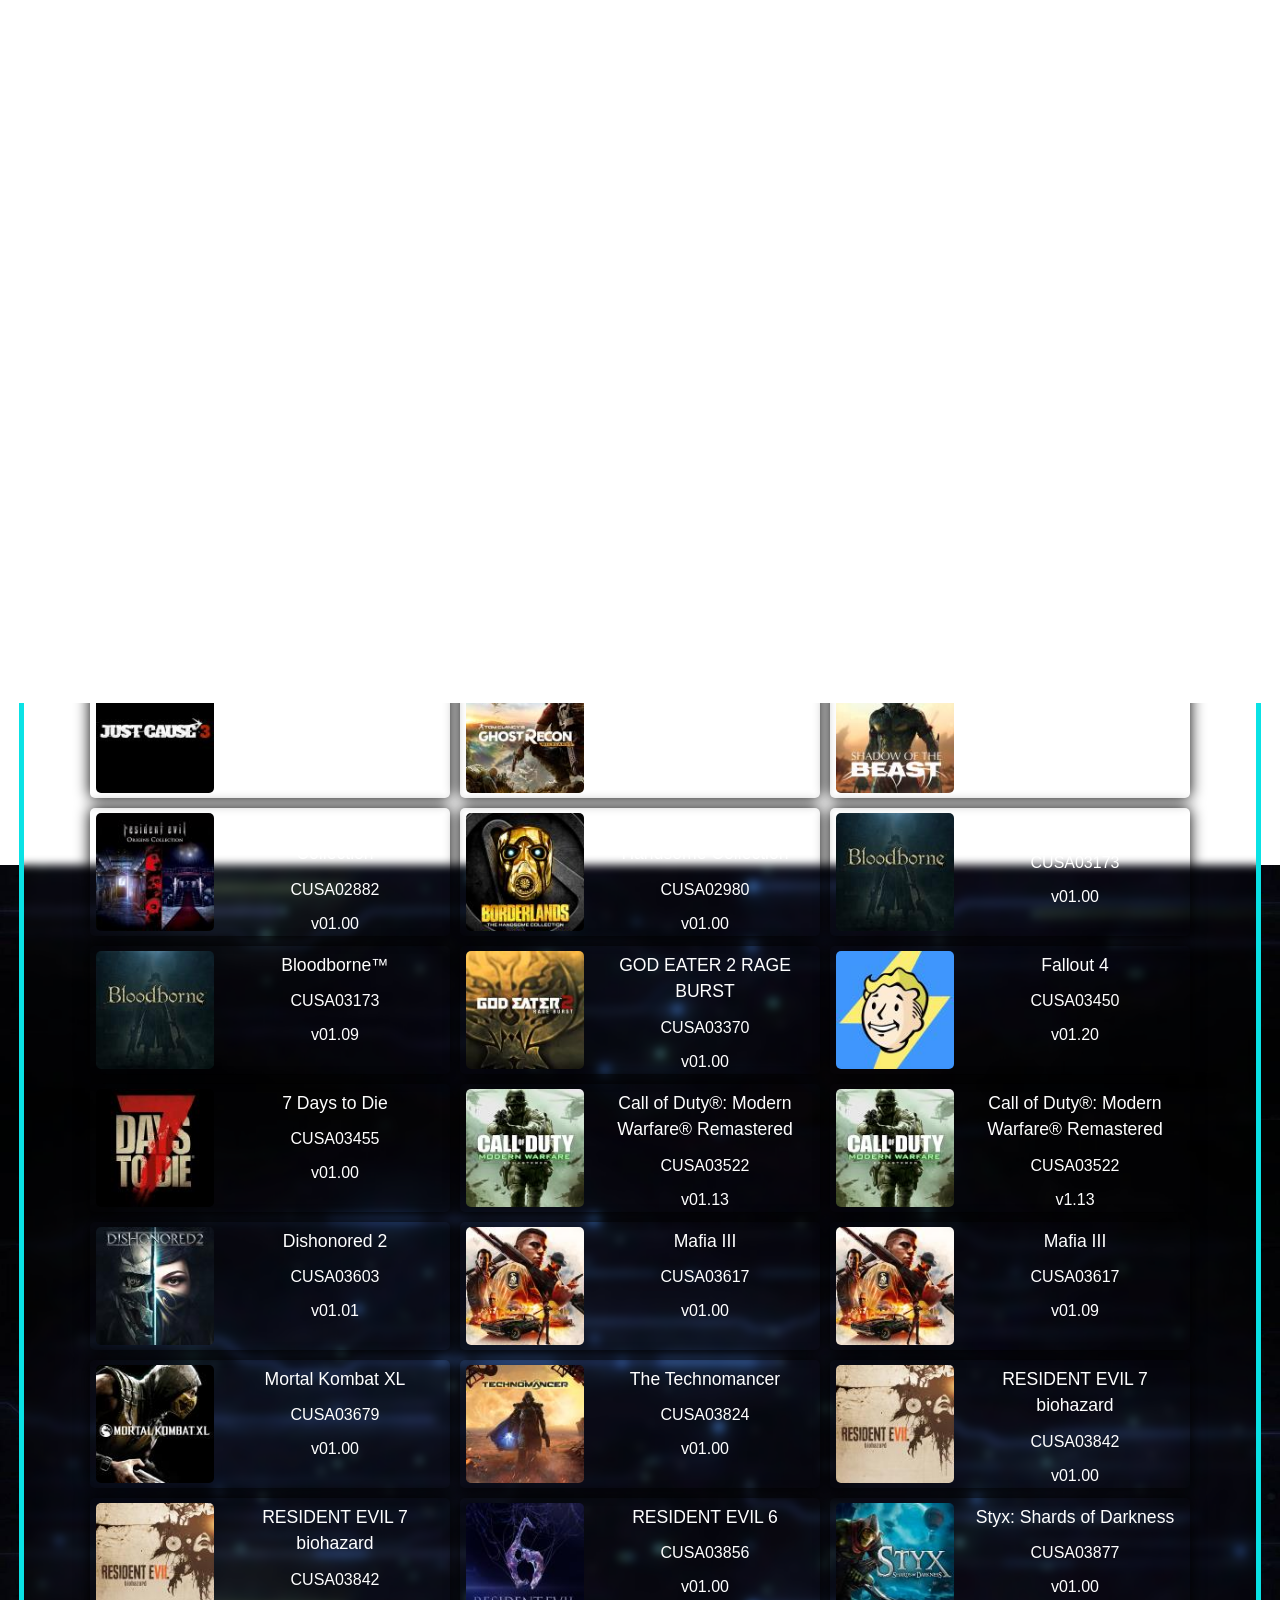
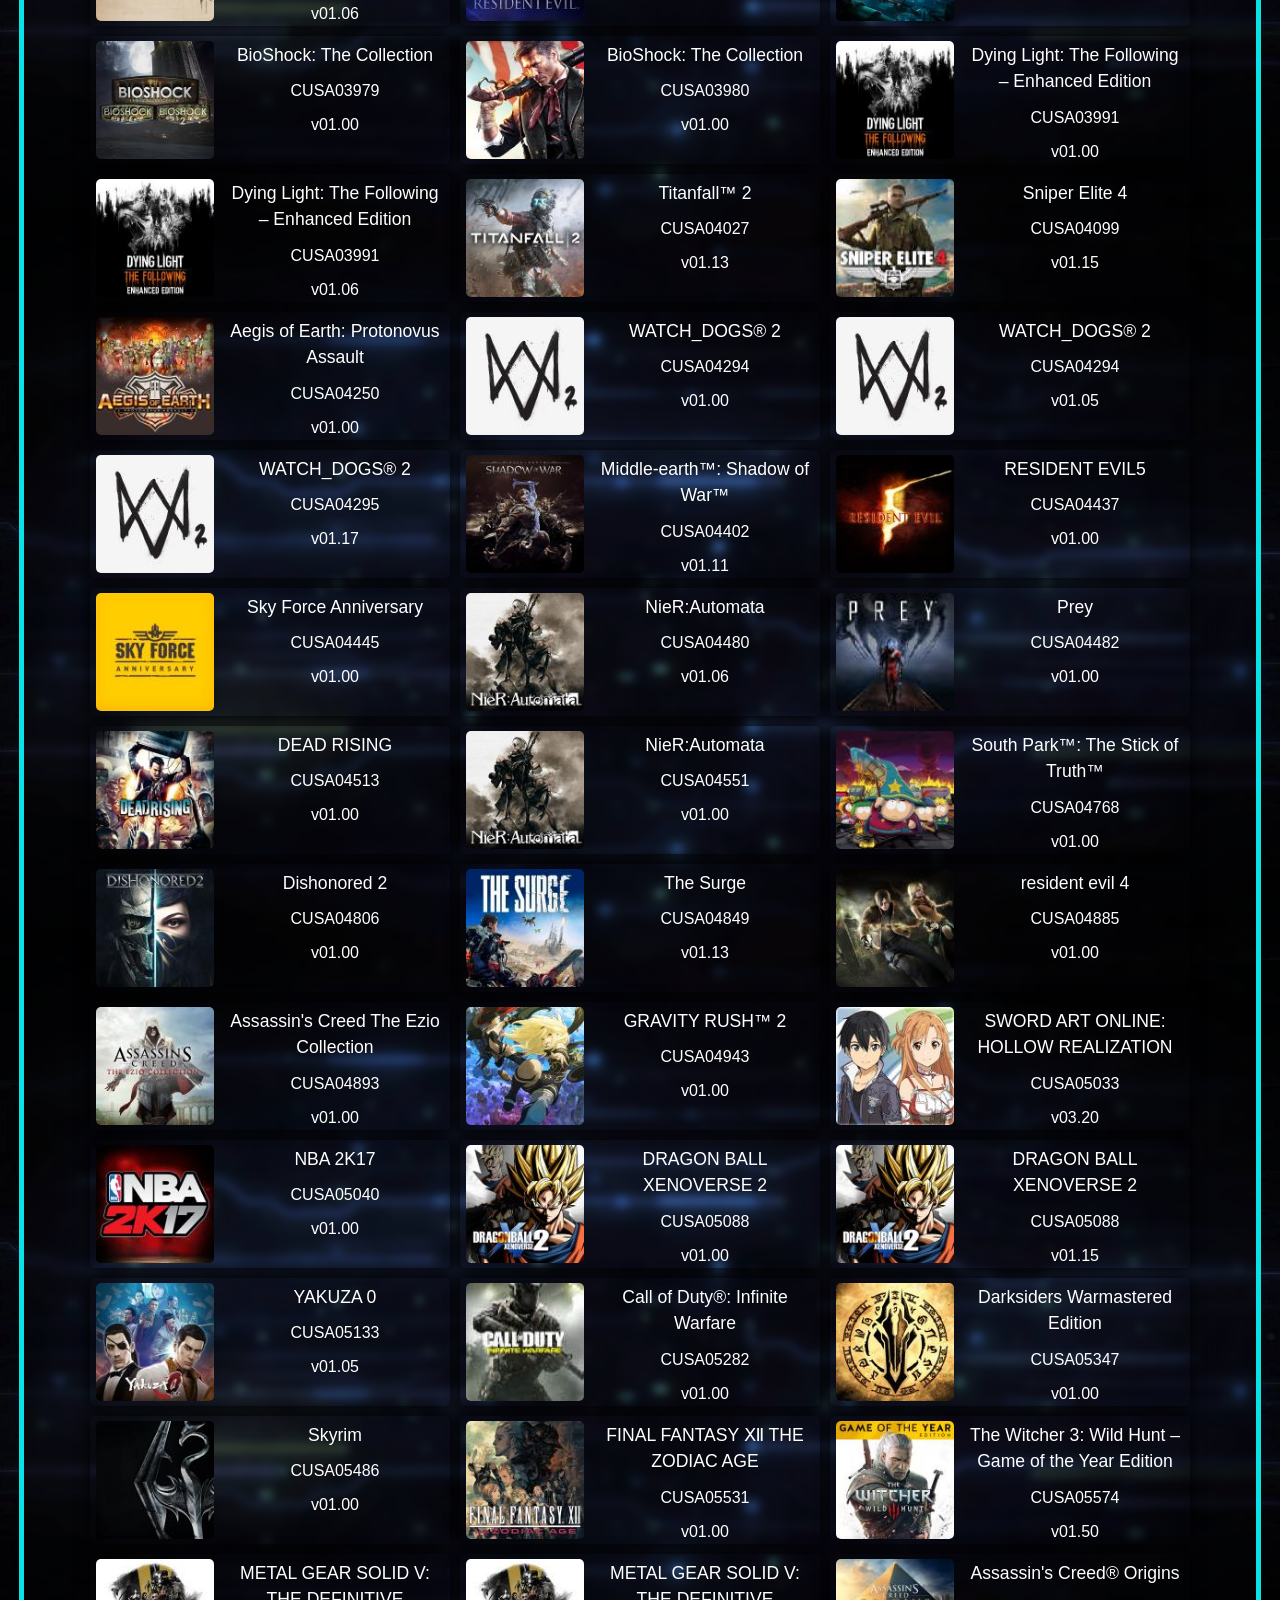
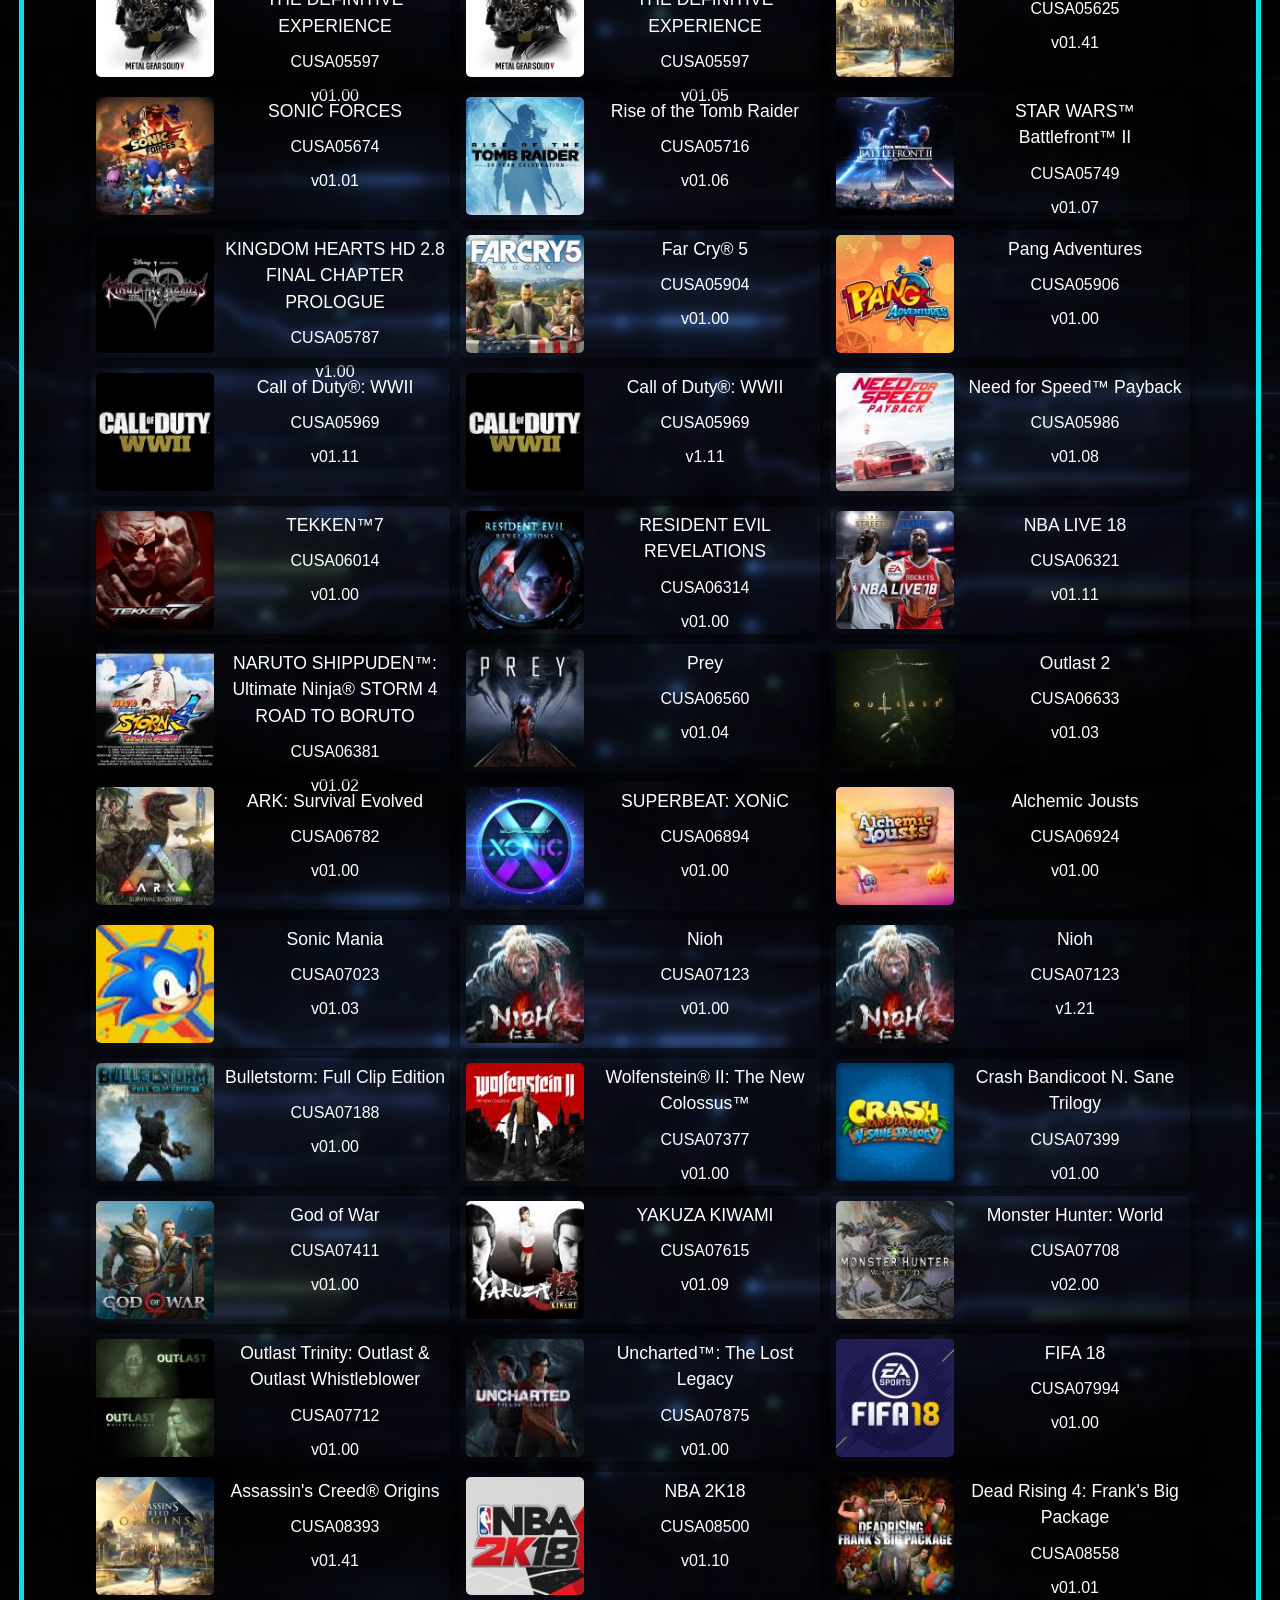
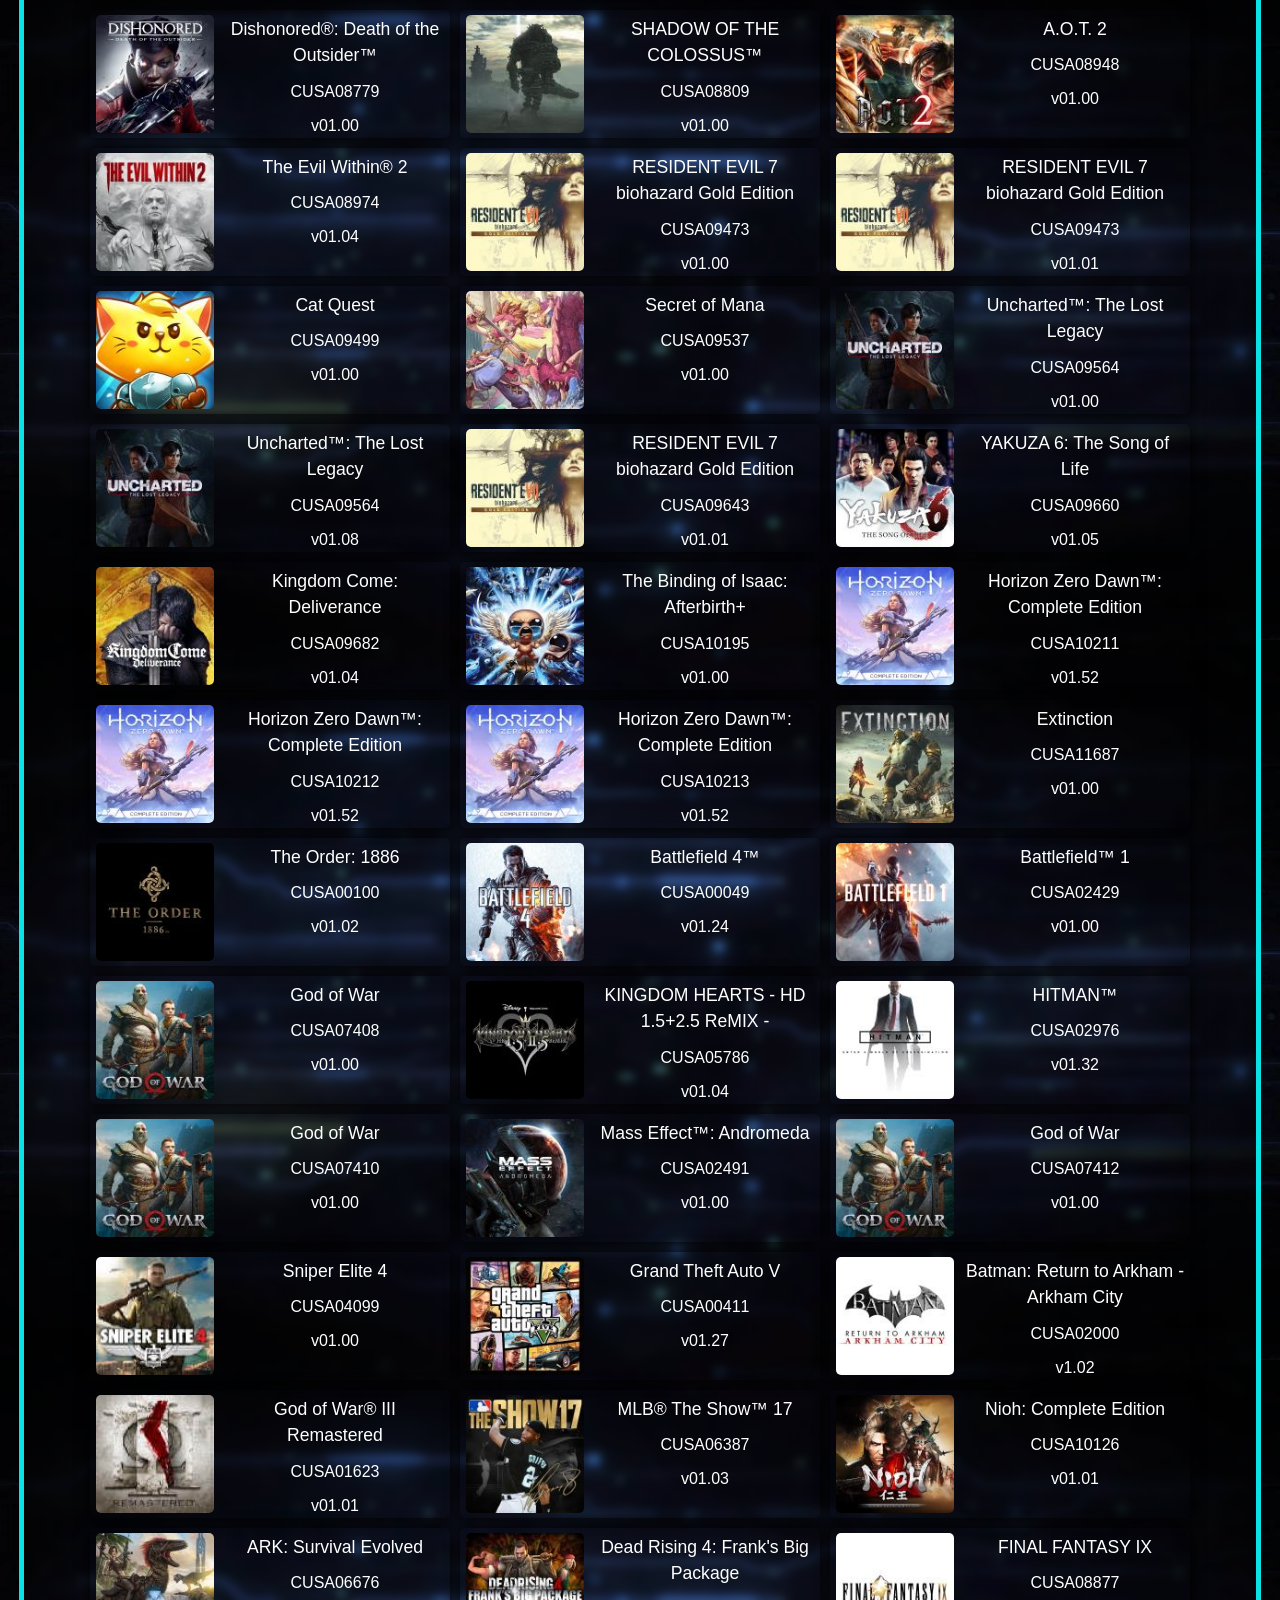
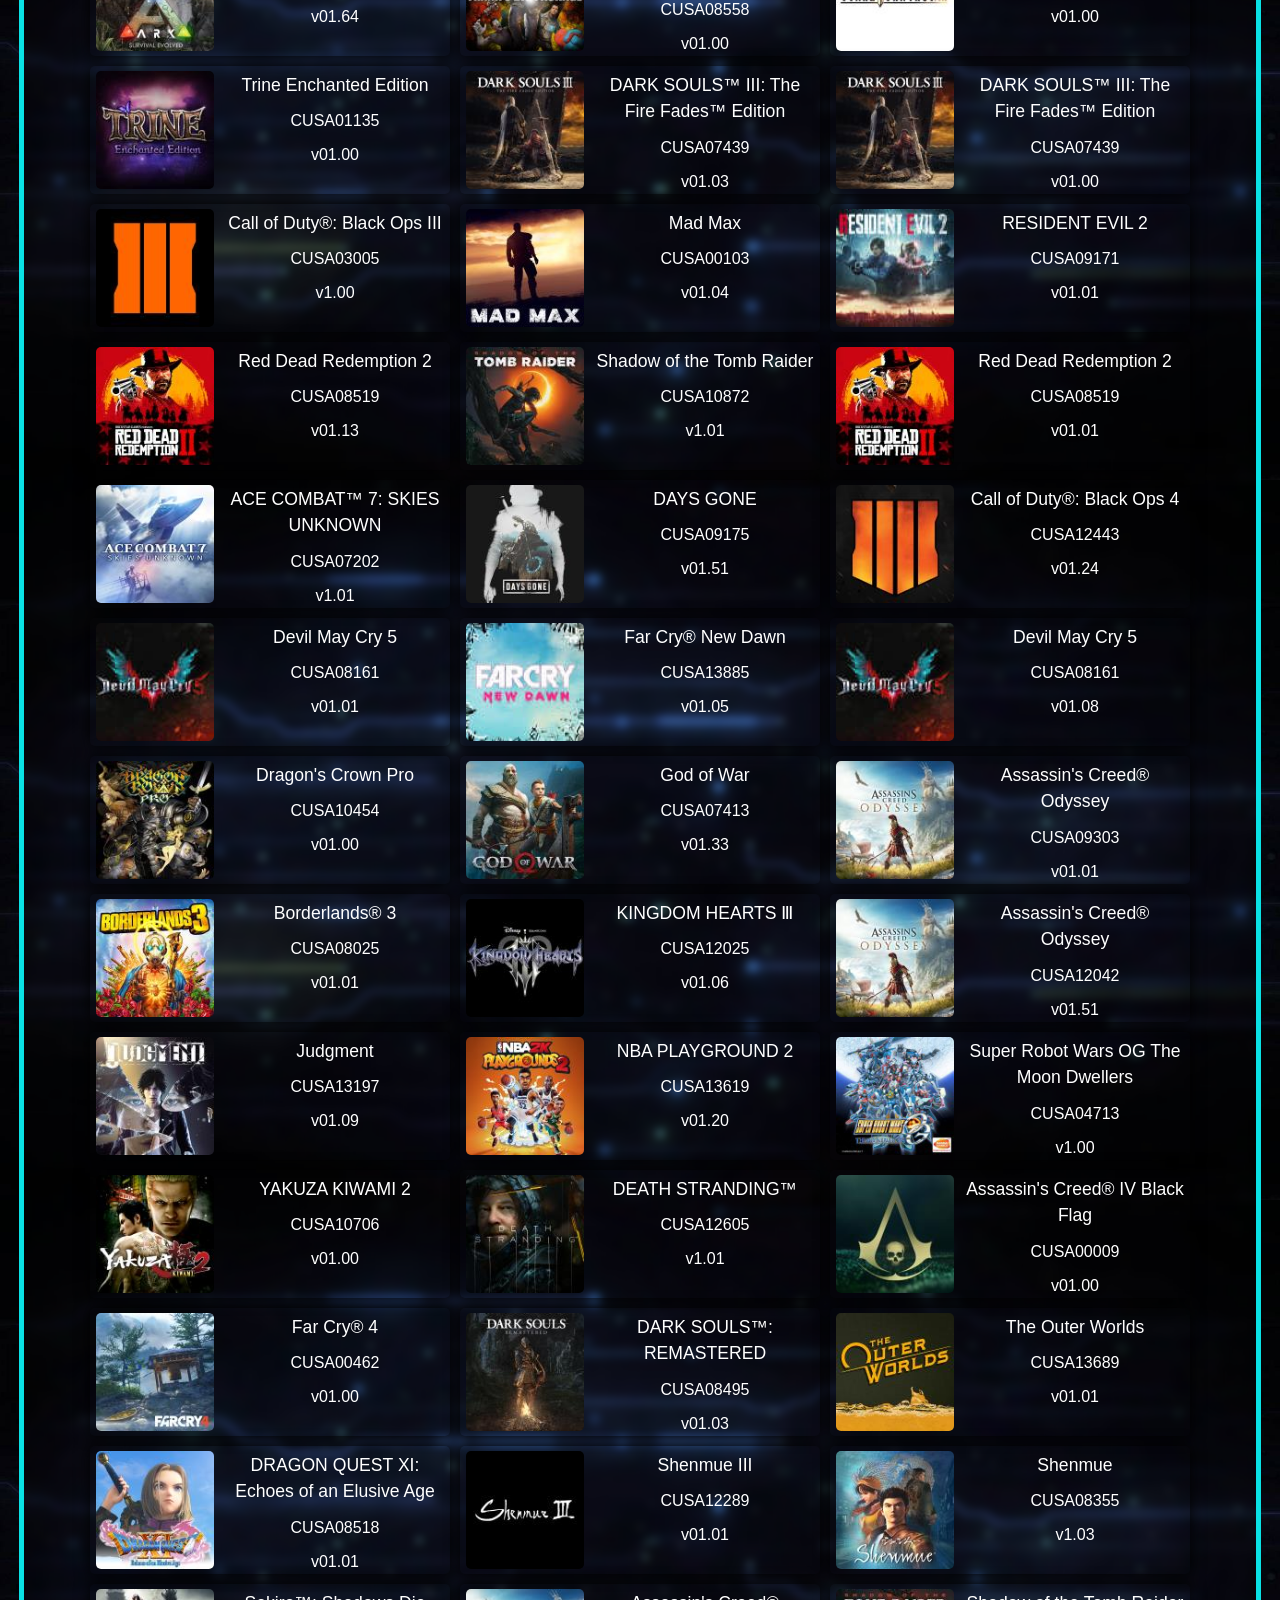
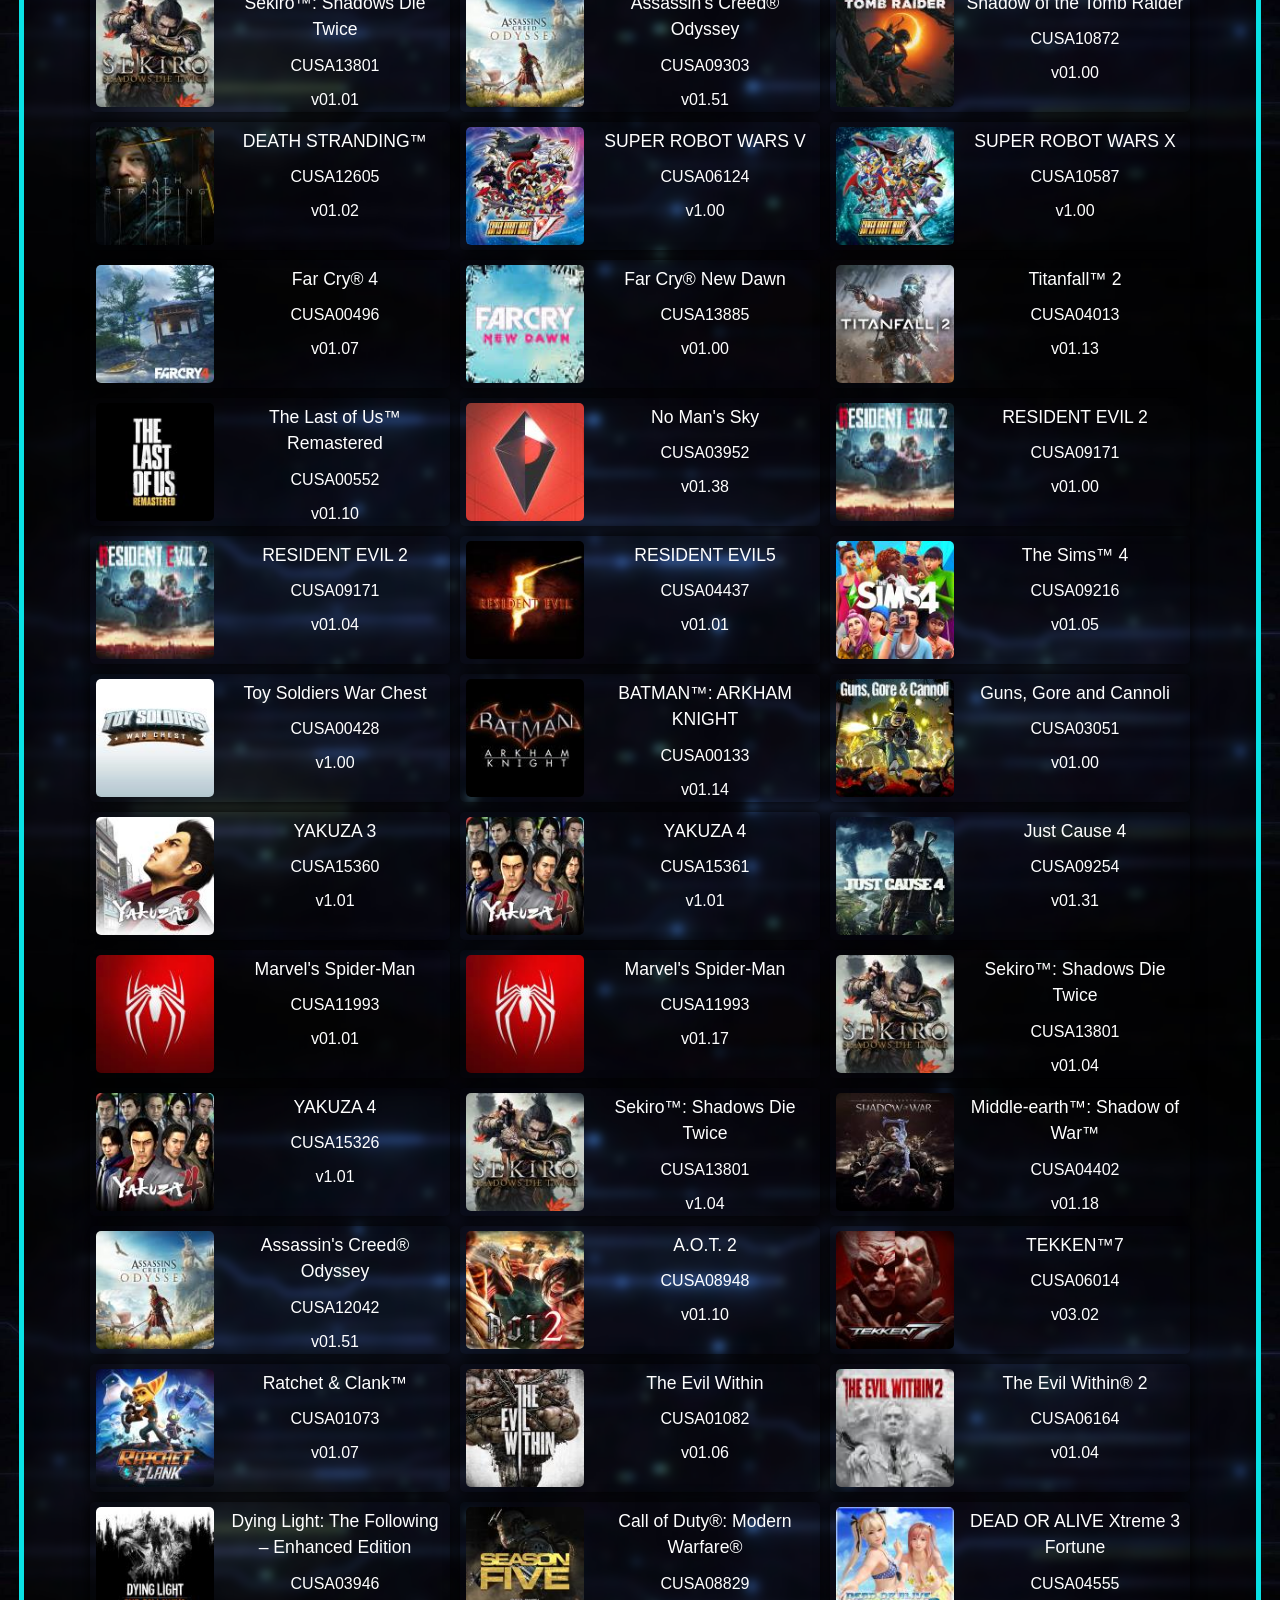
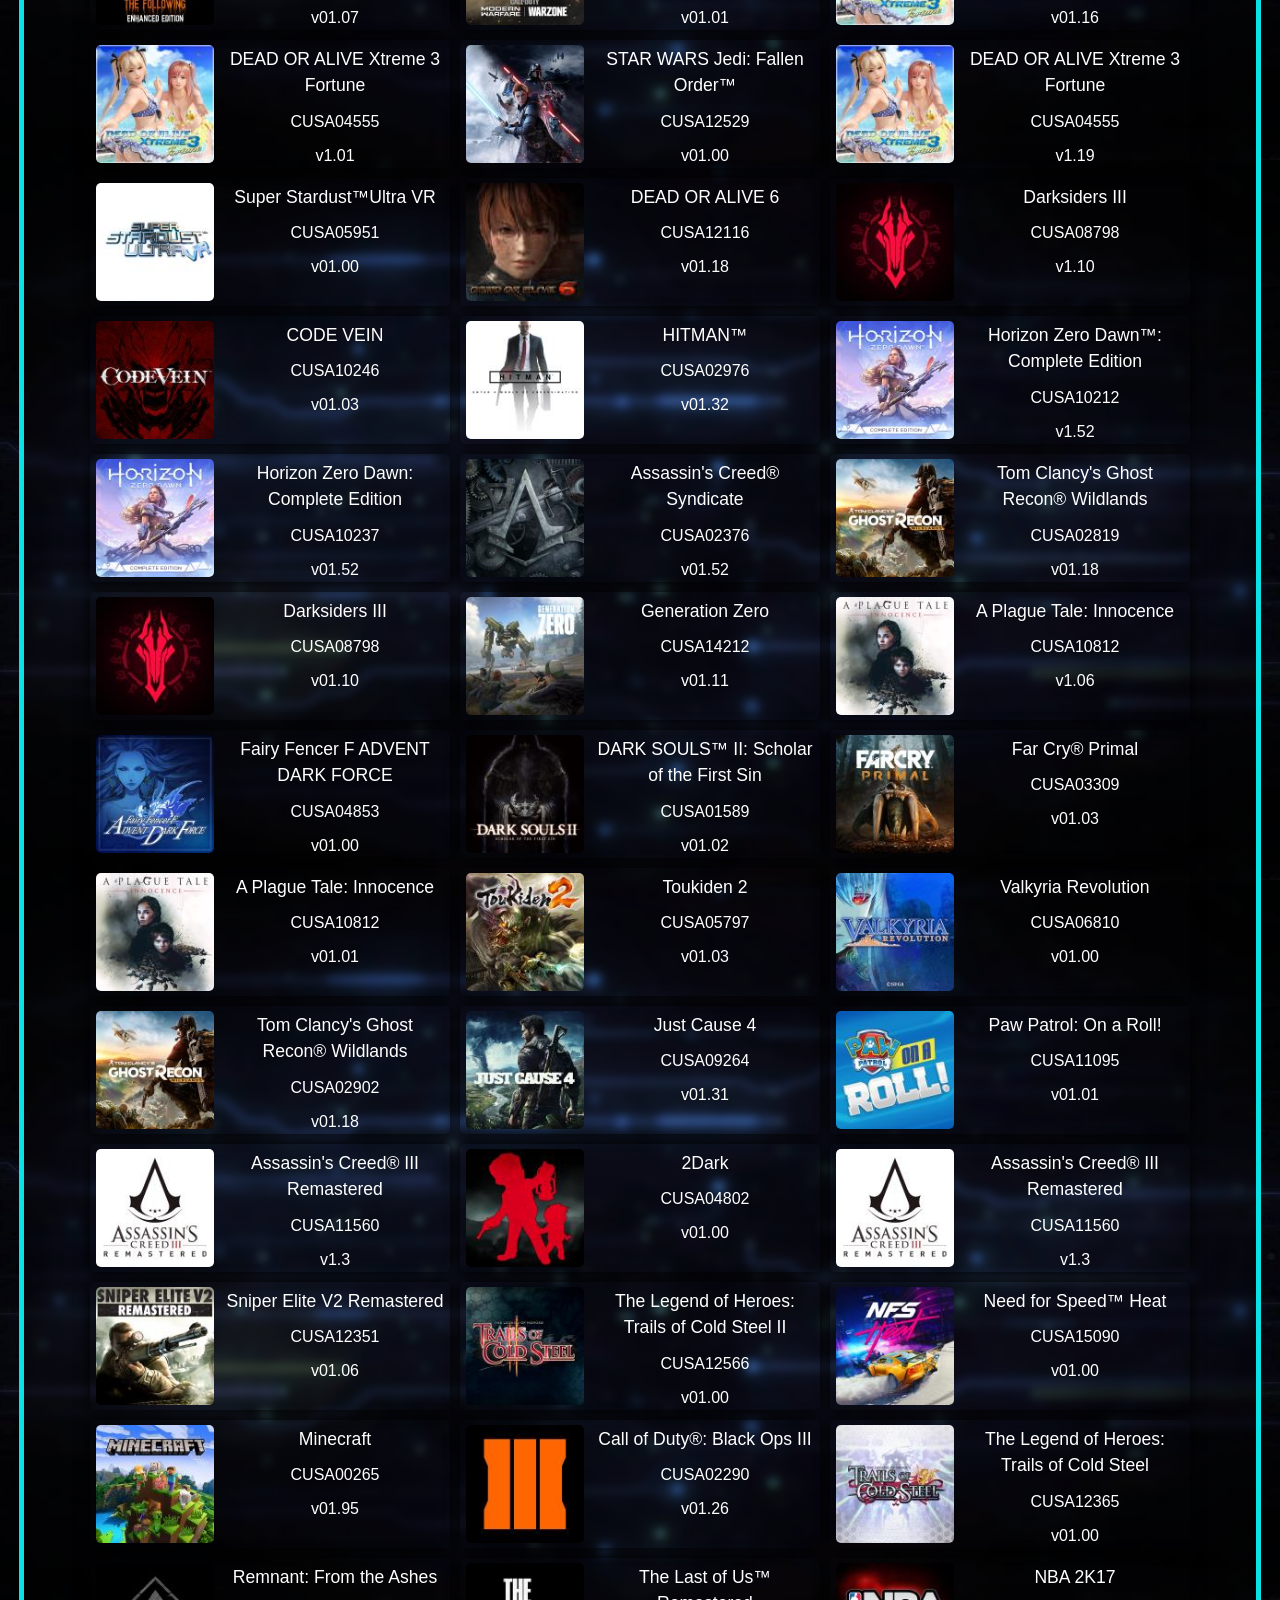
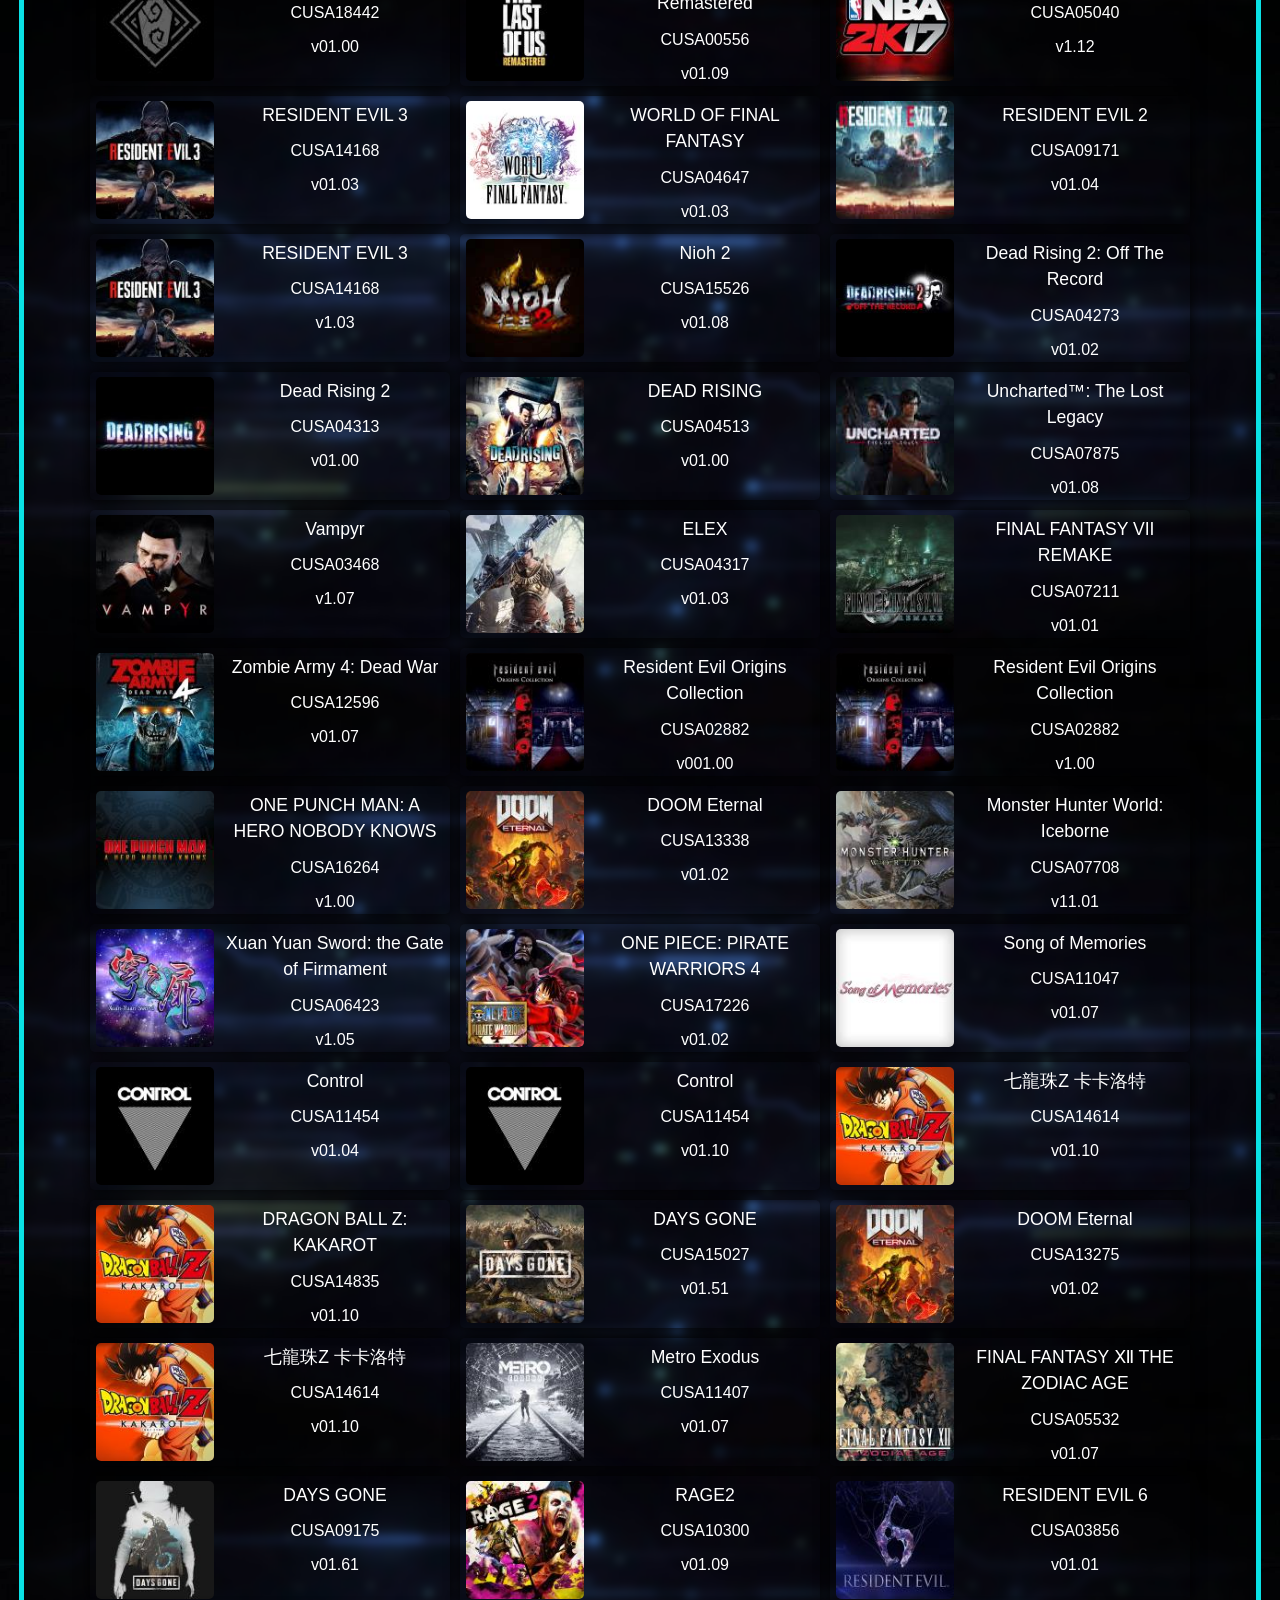
==== commit 485464ff: "Add files via upload" ====
--- a/trainer.html
+++ b/trainer.html
@@ -445,7 +445,7 @@
 		<script>
 			window.applicationCache.ondownloading=function(){document.getElementById("progress").innerHTML="";};
 			window.applicationCache.onprogress=function(a){document.getElementById("progress").innerHTML=(Math.round(100*(a.loaded/a.total)))+"%";};
-			window.applicationCache.oncached=function(){document.getElementById("progress").innerHTML="Instalacon Korrecta!";setTimeout(function(){document.getElementById("progress").innerHTML="Ya puedes Reabrir la pagina (Sin Proxi para Cache Offline)"; }, 1500);};
+			window.applicationCache.oncached=function(){document.getElementById("progress").innerHTML="Instalacon Korrecta!";setTimeout(function(){document.getElementById("progress").innerHTML="Ya puedes Reabrir la pagina ( Sin Proxi para Cache Offline)"; }, 1500);};
 		</script>
 	    <head>
 		
@@ -603,7 +603,7 @@
 		</div>
 <div id=temajm style="text-align:center;display:none">
 <br>
-<a onMouseOver="progress.innerHTML='<font color=#5debe5>([ *o* ]) <font color=#e9d4a2>Disfruta de Tu PlayStation4 <font color=#5debe5>([ *o* ])'"; onmouseout="progress.innerHTML=' '" href="creditos.html""> <img src="jmck.gif"/></a>
+<a onMouseOver="progress.innerHTML='<font color=#5debe5>([ *o* ]) <font color=#e9d4a2>Disfruta de Tu PlayStation4 <font color=#5debe5>([ *o* ])'"; onmouseout="progress.innerHTML=' '"  onclick="temaj()""> <img src="jmck.gif"/></a>
             <h2 class="title"style="font-family: 'juma2';font-size:33px;padding-top: 40px;text-align:center;padding-left: 10px;color:#80bfff;"><font color=#77e3b5>Hack MultiPass 9.00 PS4 JMC</h2><br>
 <div style="text-align:center">
     </label>
@@ -619,7 +619,7 @@
 <div style="text-align:center">
 <a onMouseOver="progress.innerHTML='<font color=#e9d4a2>klic aki para Volver al Menu Principal'"; onmouseout="progress.innerHTML=' '" onclick="trainer()"> <img src="[data-uri]"/></a>
 <br><br><br>
-<p id="gradienttext1" class="pointer" onMouseOver="progress.innerHTML='.:Kreditos:.'"; onclick="load_cred(); return false" href="creditos.html">.●★☆★●..: JMC JuanMa™ :..●★☆★●.</p>
+<p id="gradienttext1" class="pointer" onMouseOver="progress.innerHTML='.:Kreditos:.'" onclick="temaj()">.●★☆★●..: JMC JuanMa™ :..●★☆★●.</p>
 
 <div id=temas style="text-align:center;display:none">
 
@@ -632,7 +632,7 @@
  document.body.style.background = "url('"+localStorage.getItem("temajmc")+"')"
  document.body.style.backgroundSize = "100%"
 </script><br>
-<p id="gradienttext1" class="pointer" onMouseOver="progress.innerHTML='.:Kreditos:.'"; onclick="load_cred(); return false" href="creditos.html">.●★☆★●..: JMC JuanMa™ :..●★☆★●.</p>
+<p id="gradienttext1" class="pointer" onMouseOver="progress.innerHTML='.:Kreditos:.'";  onclick="temaj(); return false">.●★☆★●..: JMC JuanMa™ :..●★☆★●.</p>
 <script>
     function showdate() {
   var dt = new Date();
@@ -702,4 +702,4 @@
 </script>        
 
     </body>
-</html>
+</html>
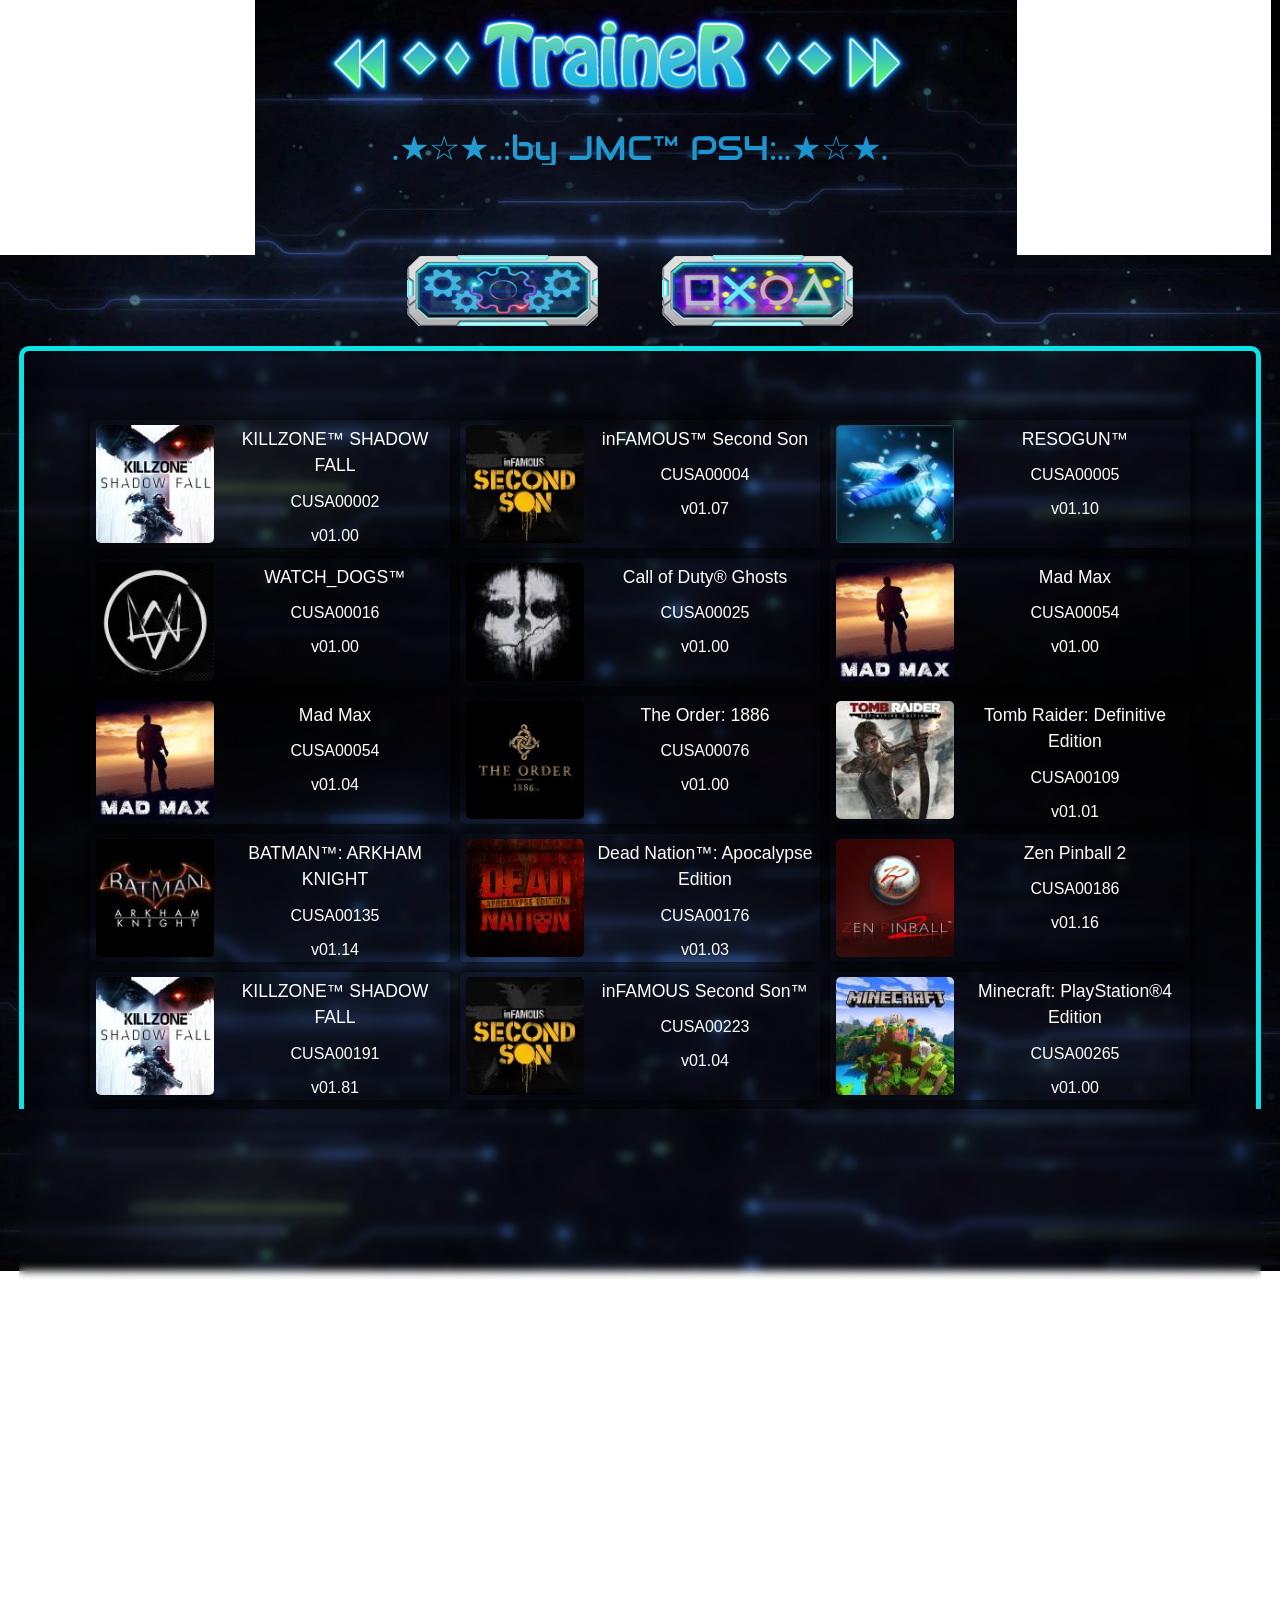
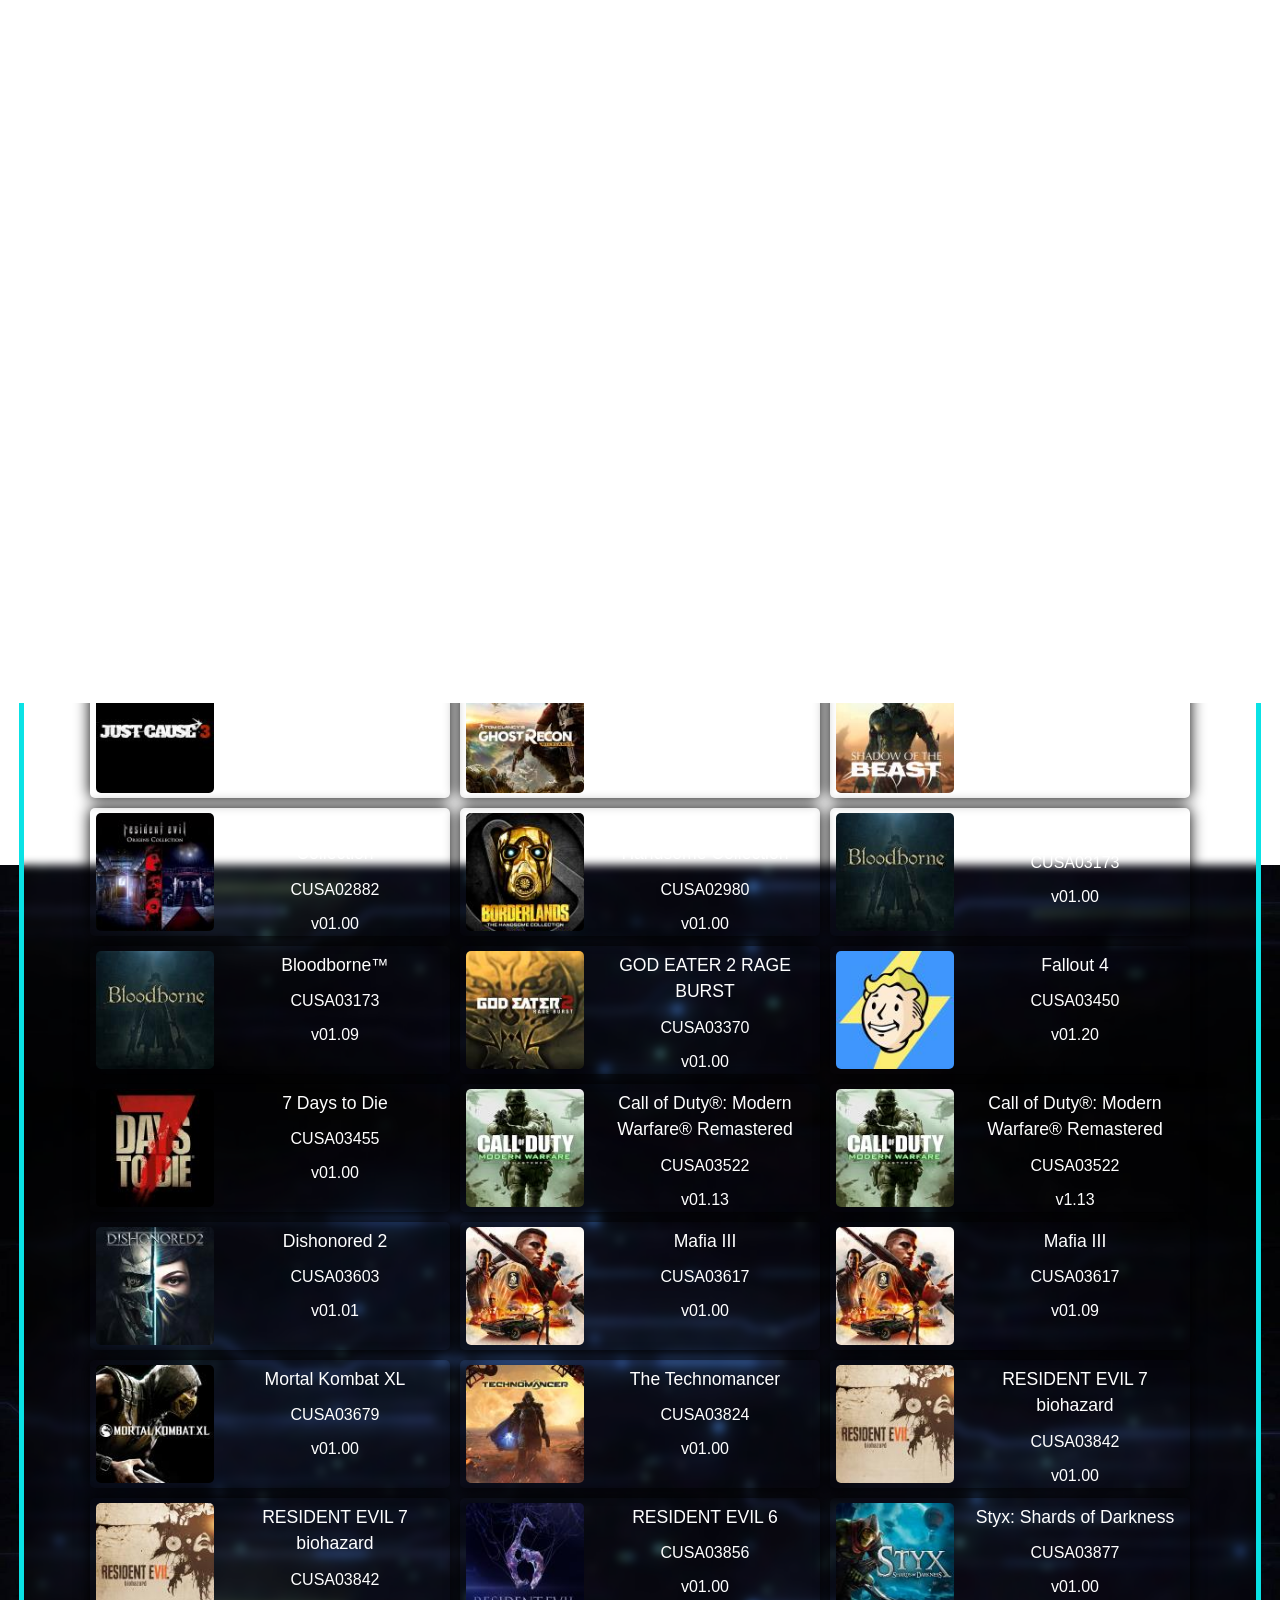
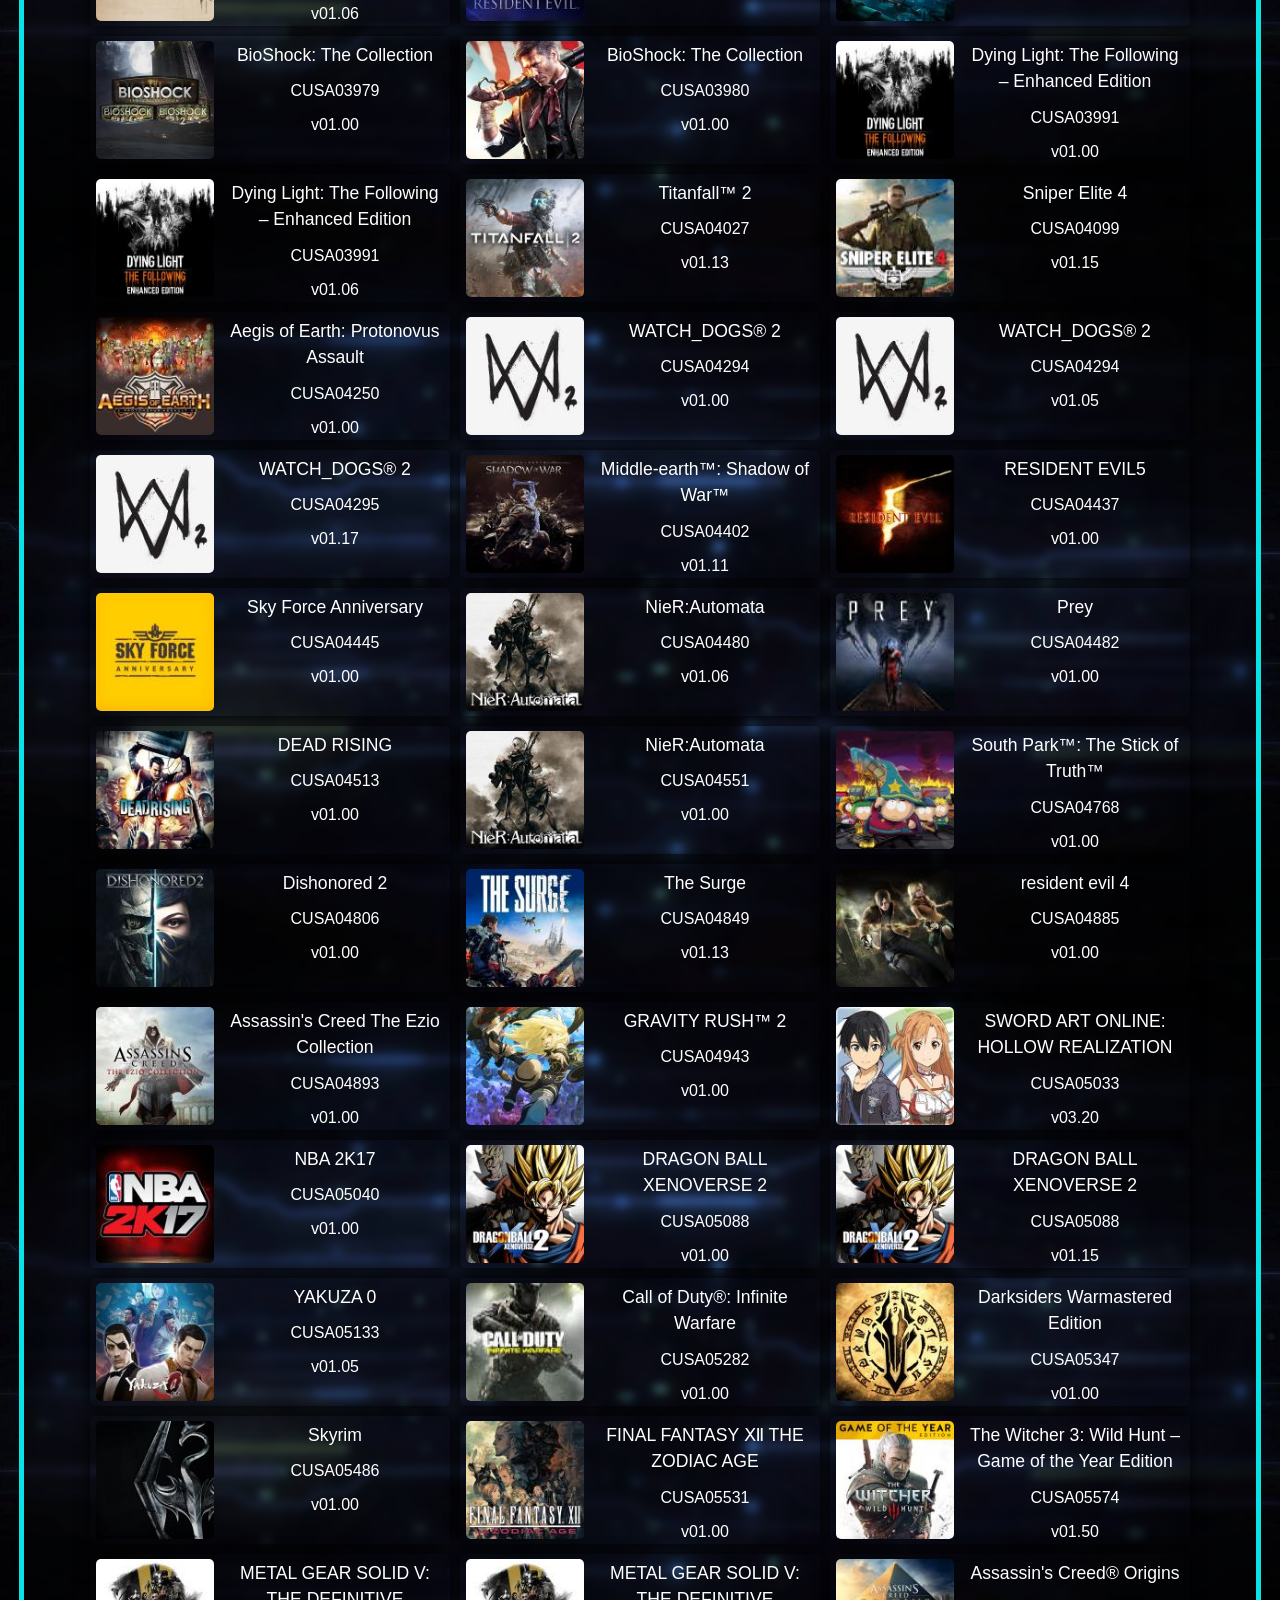
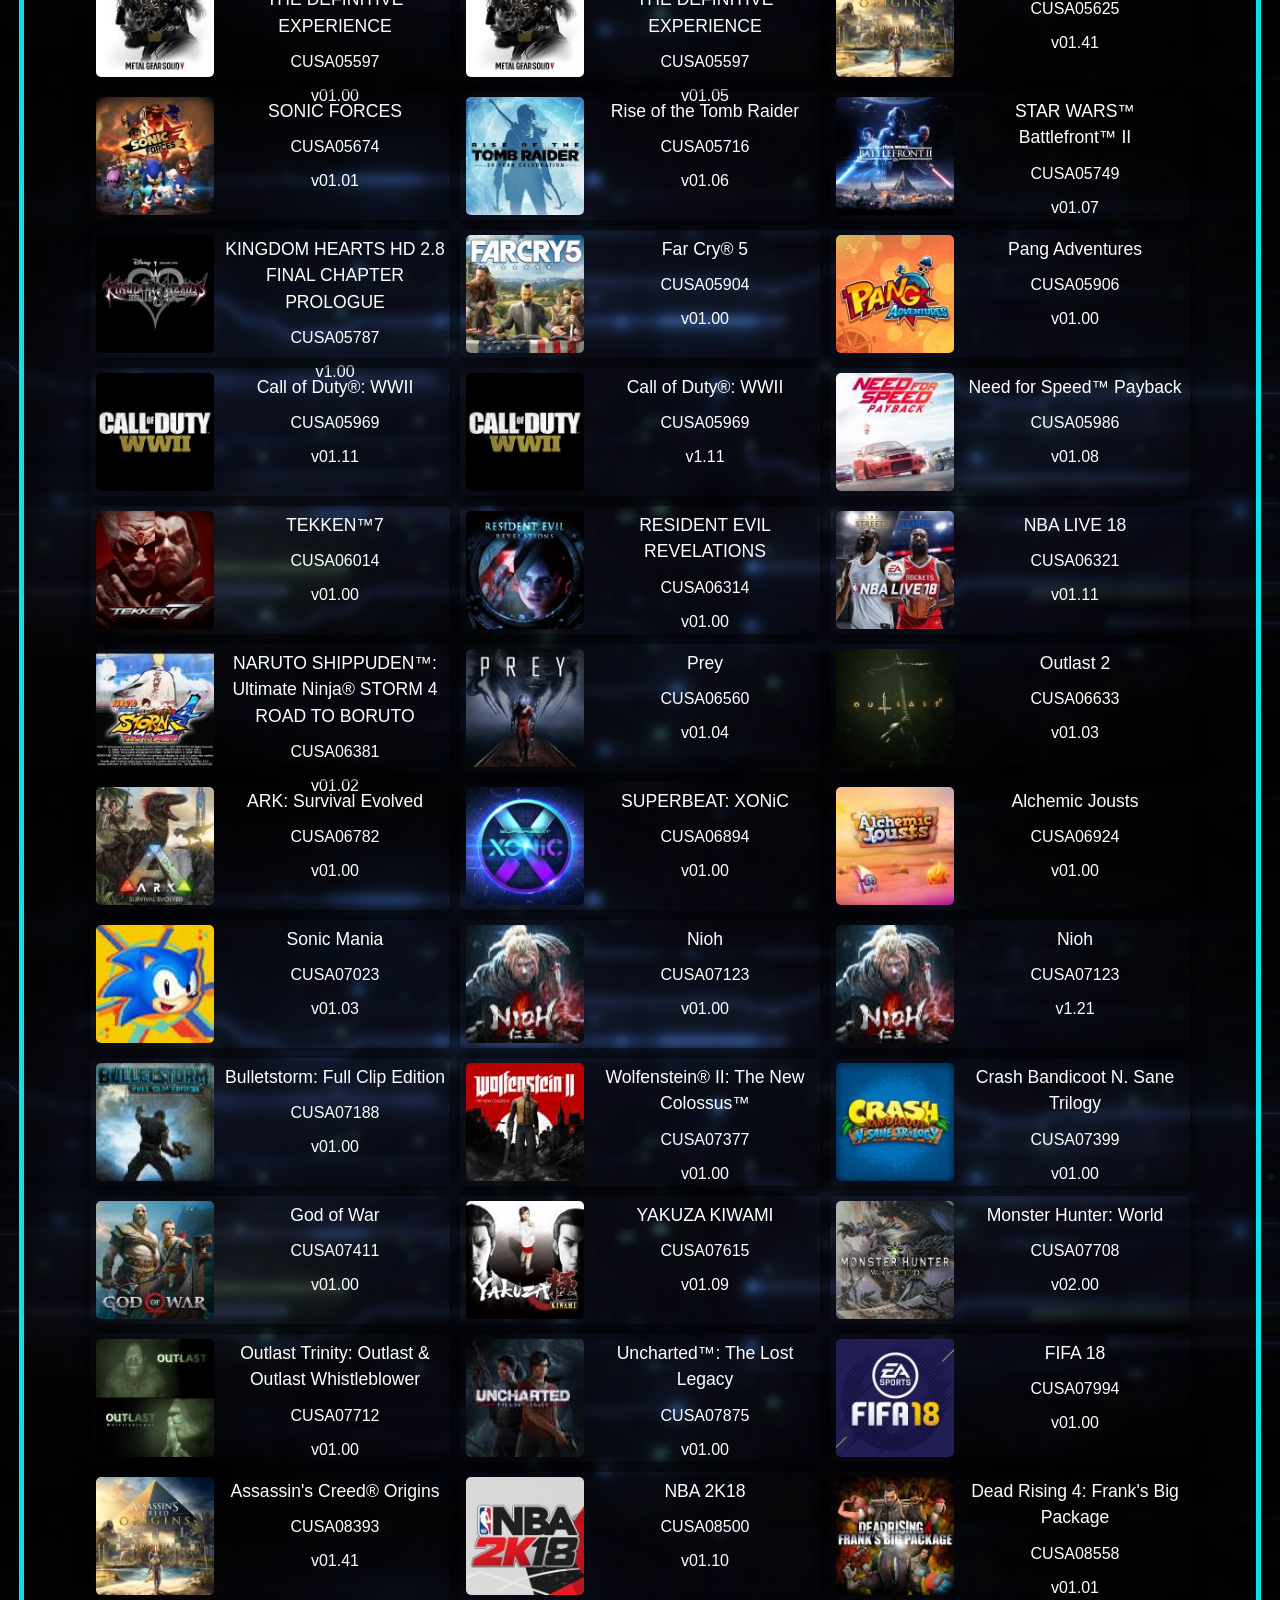
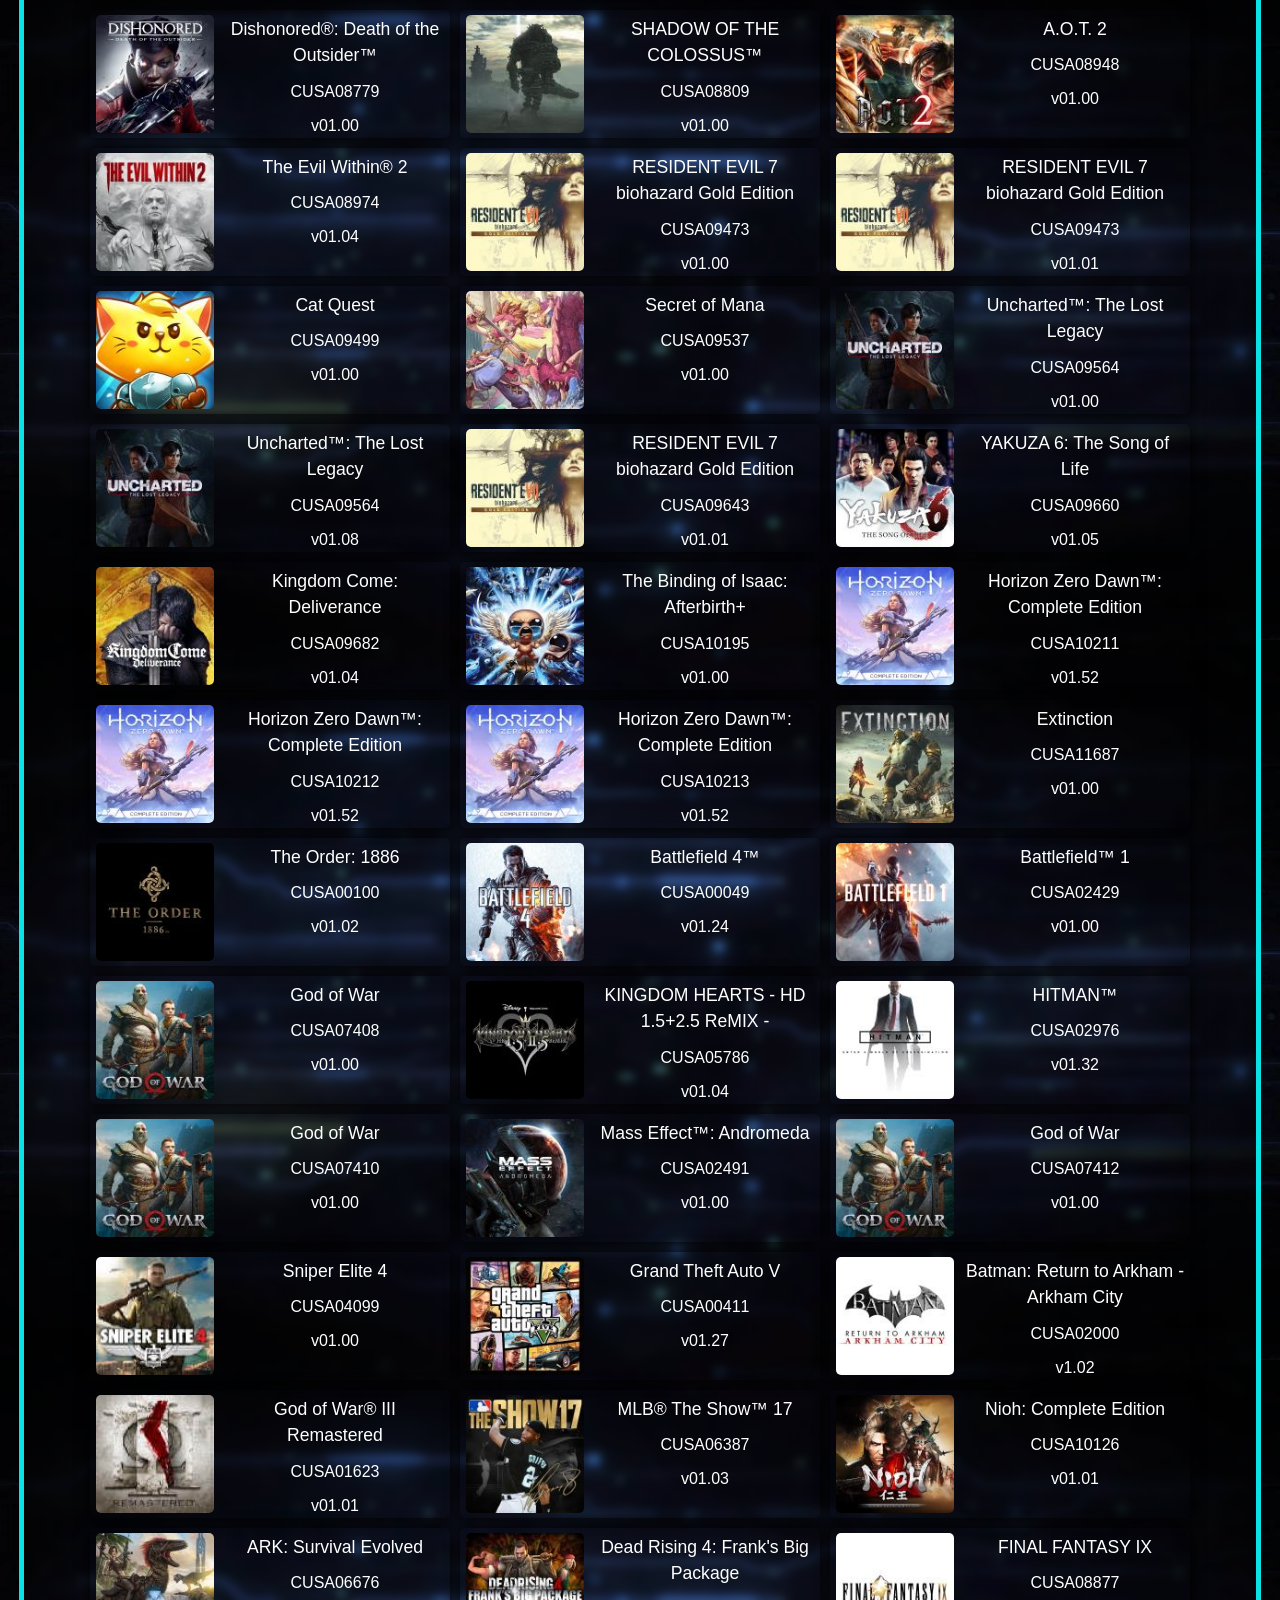
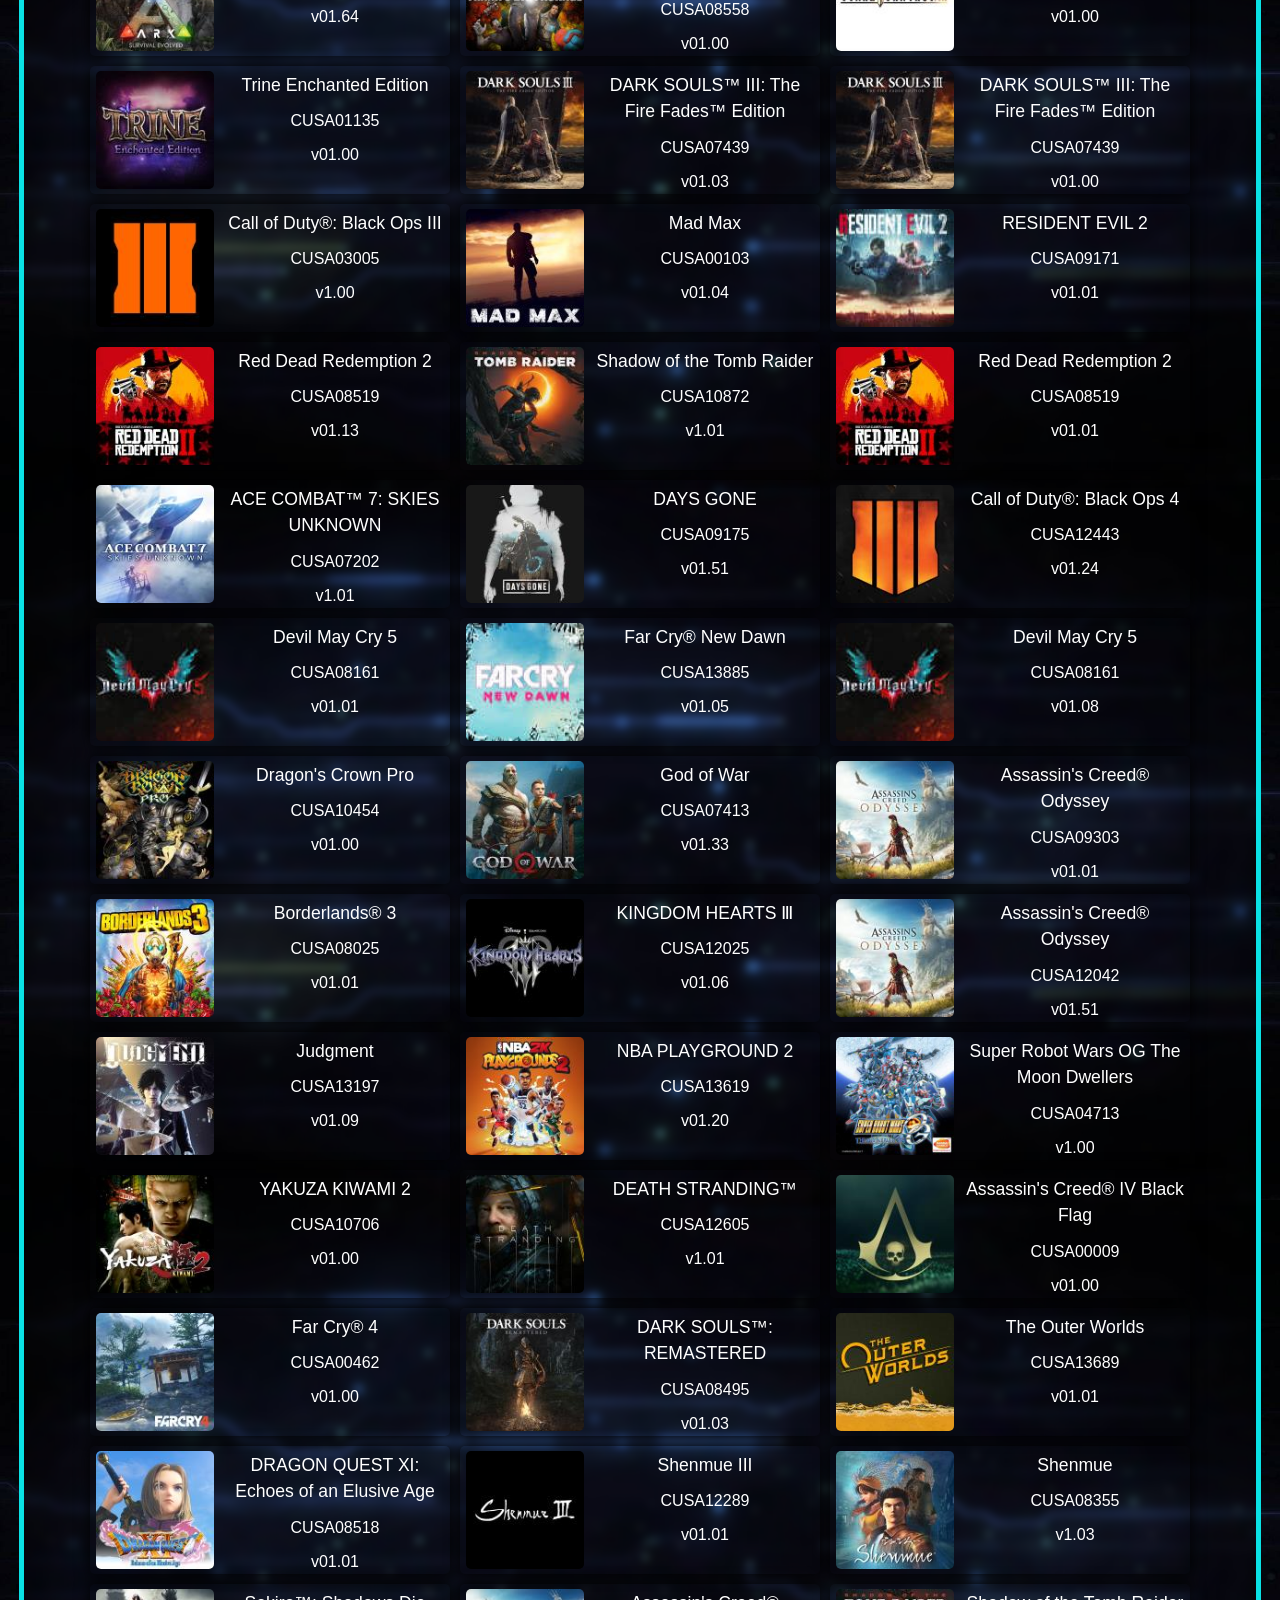
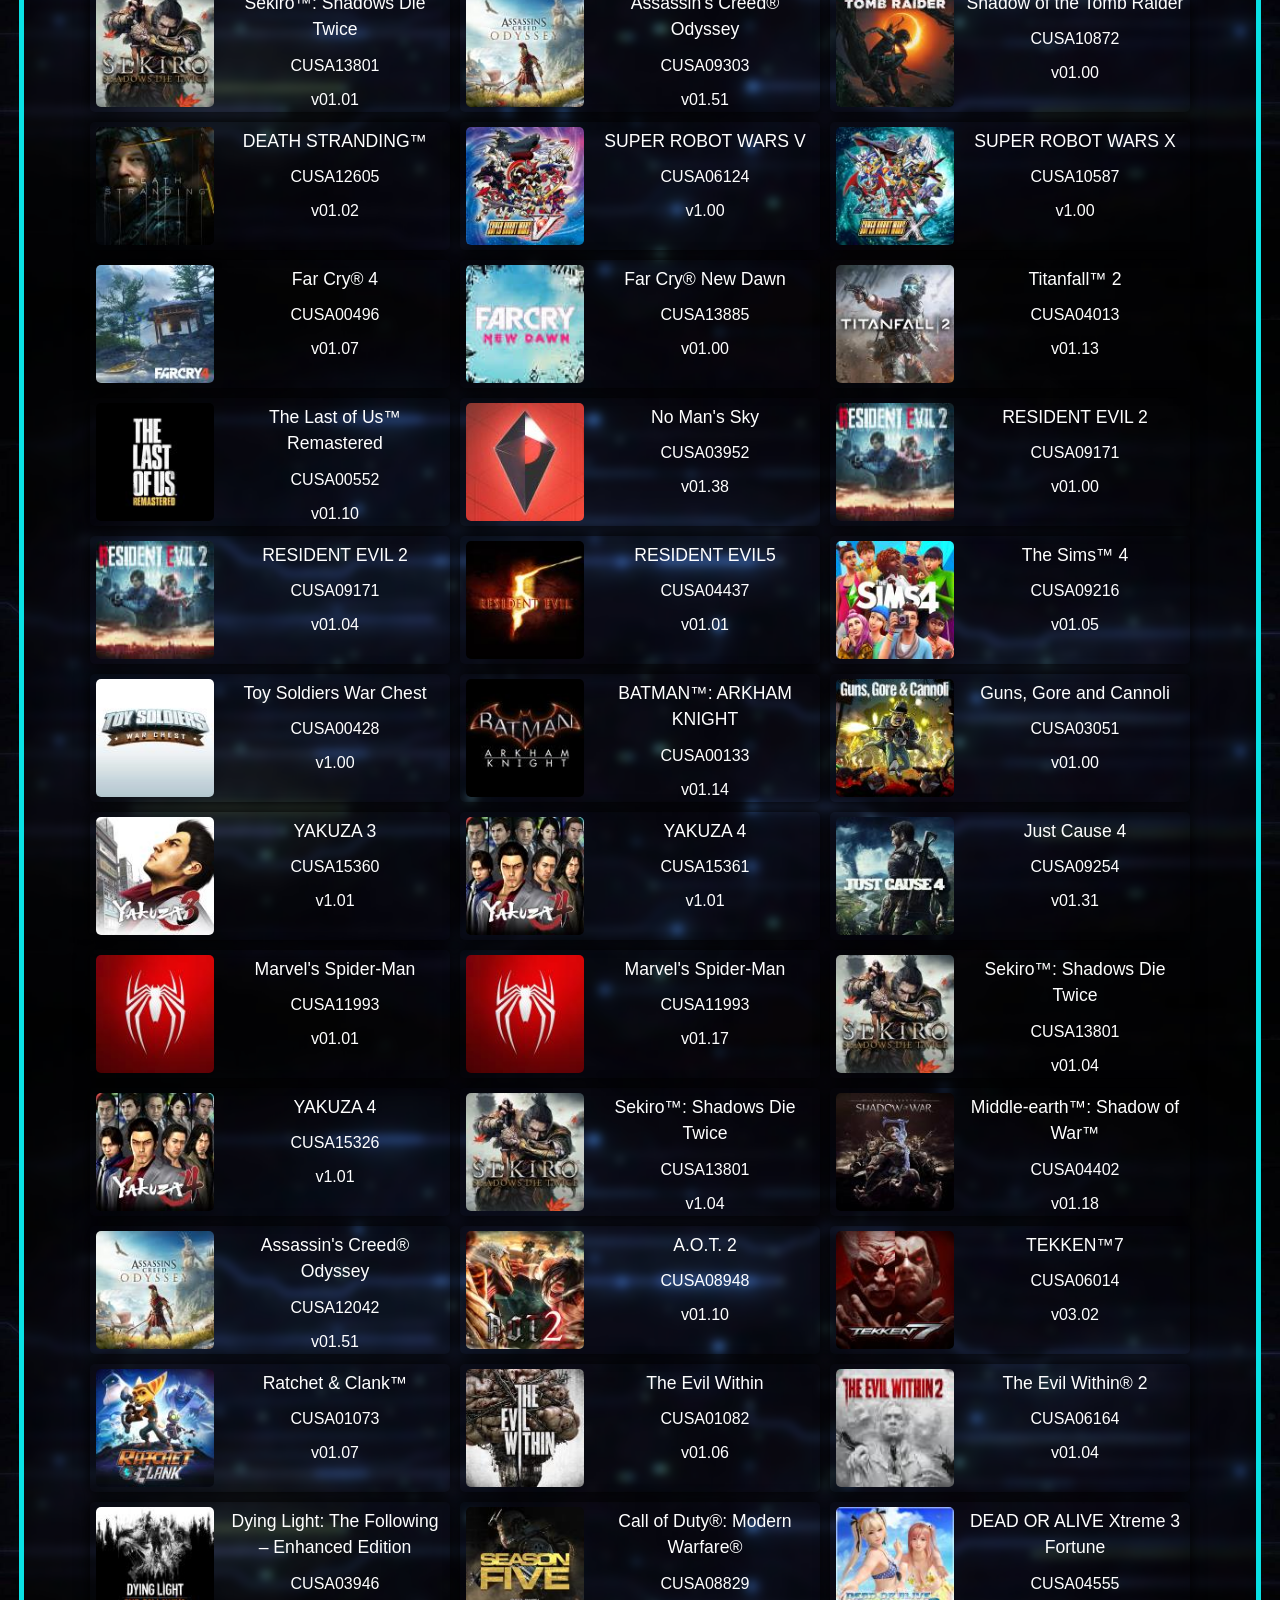
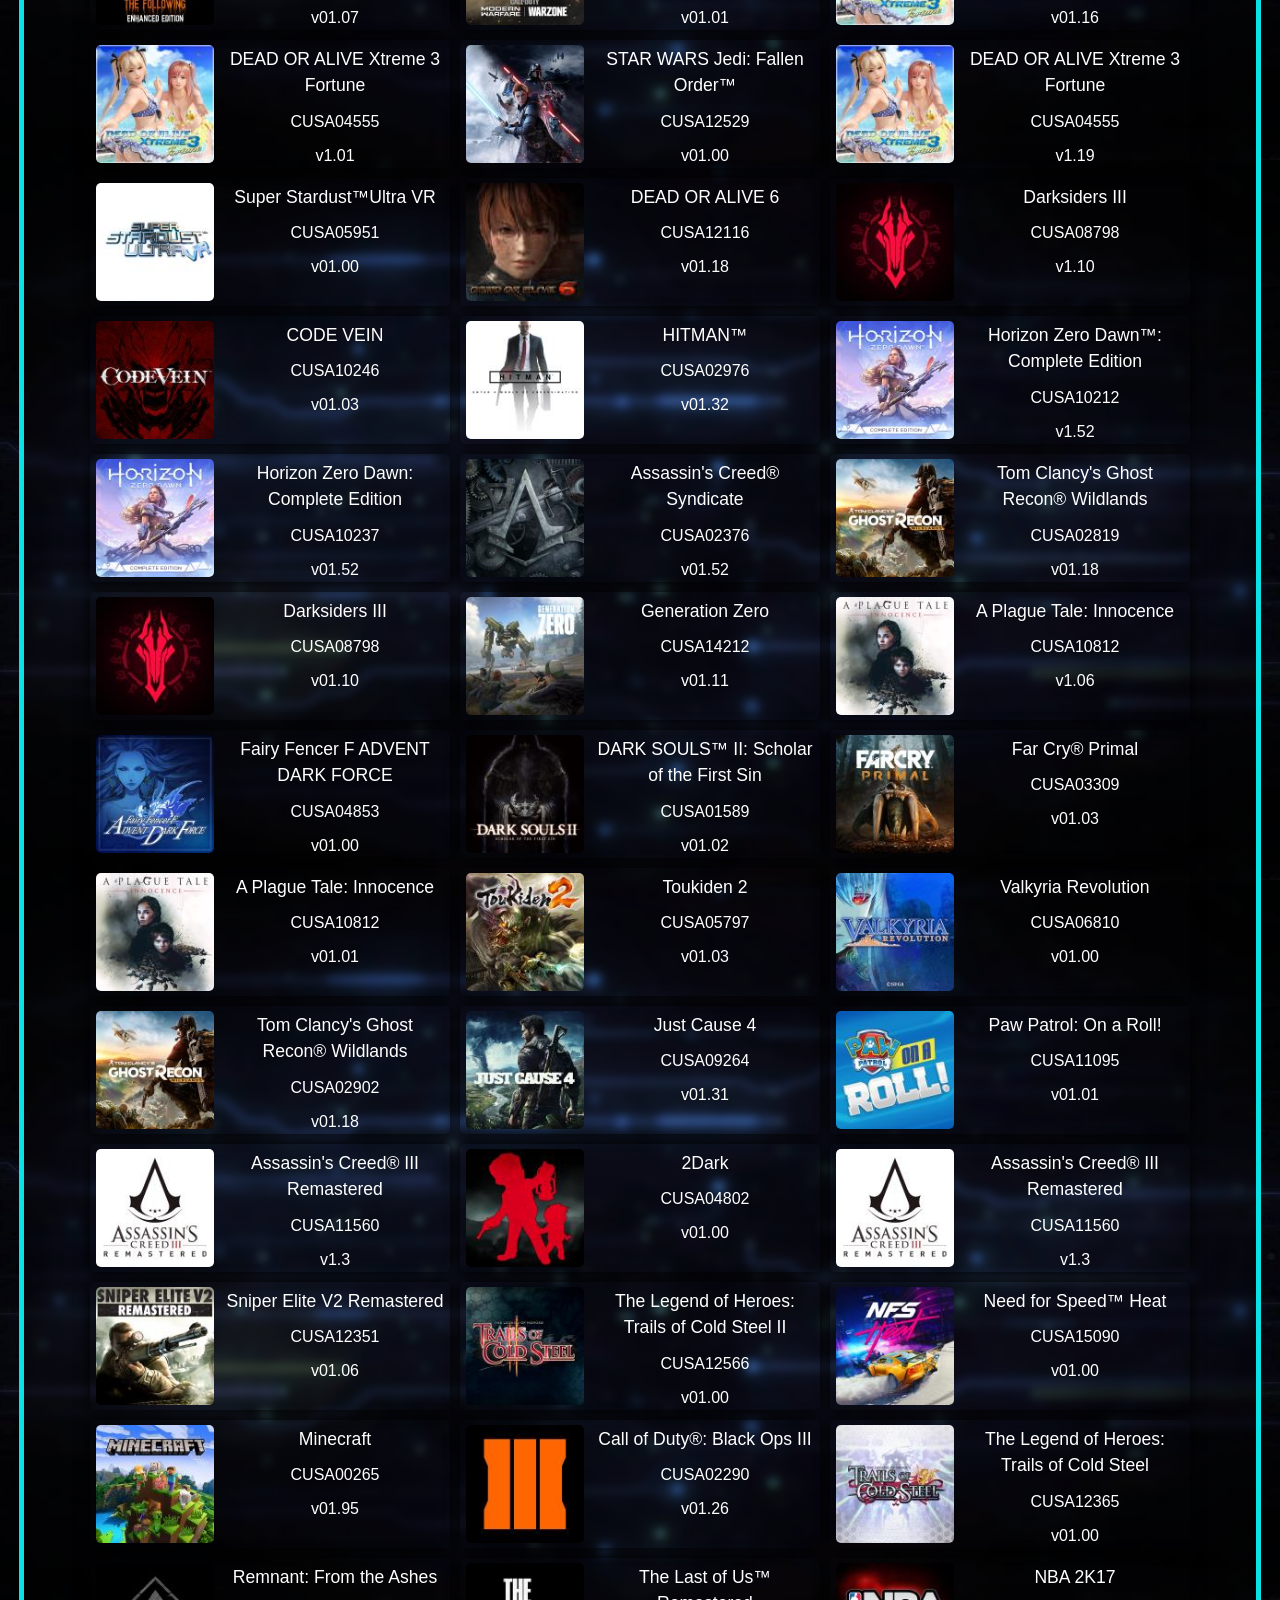
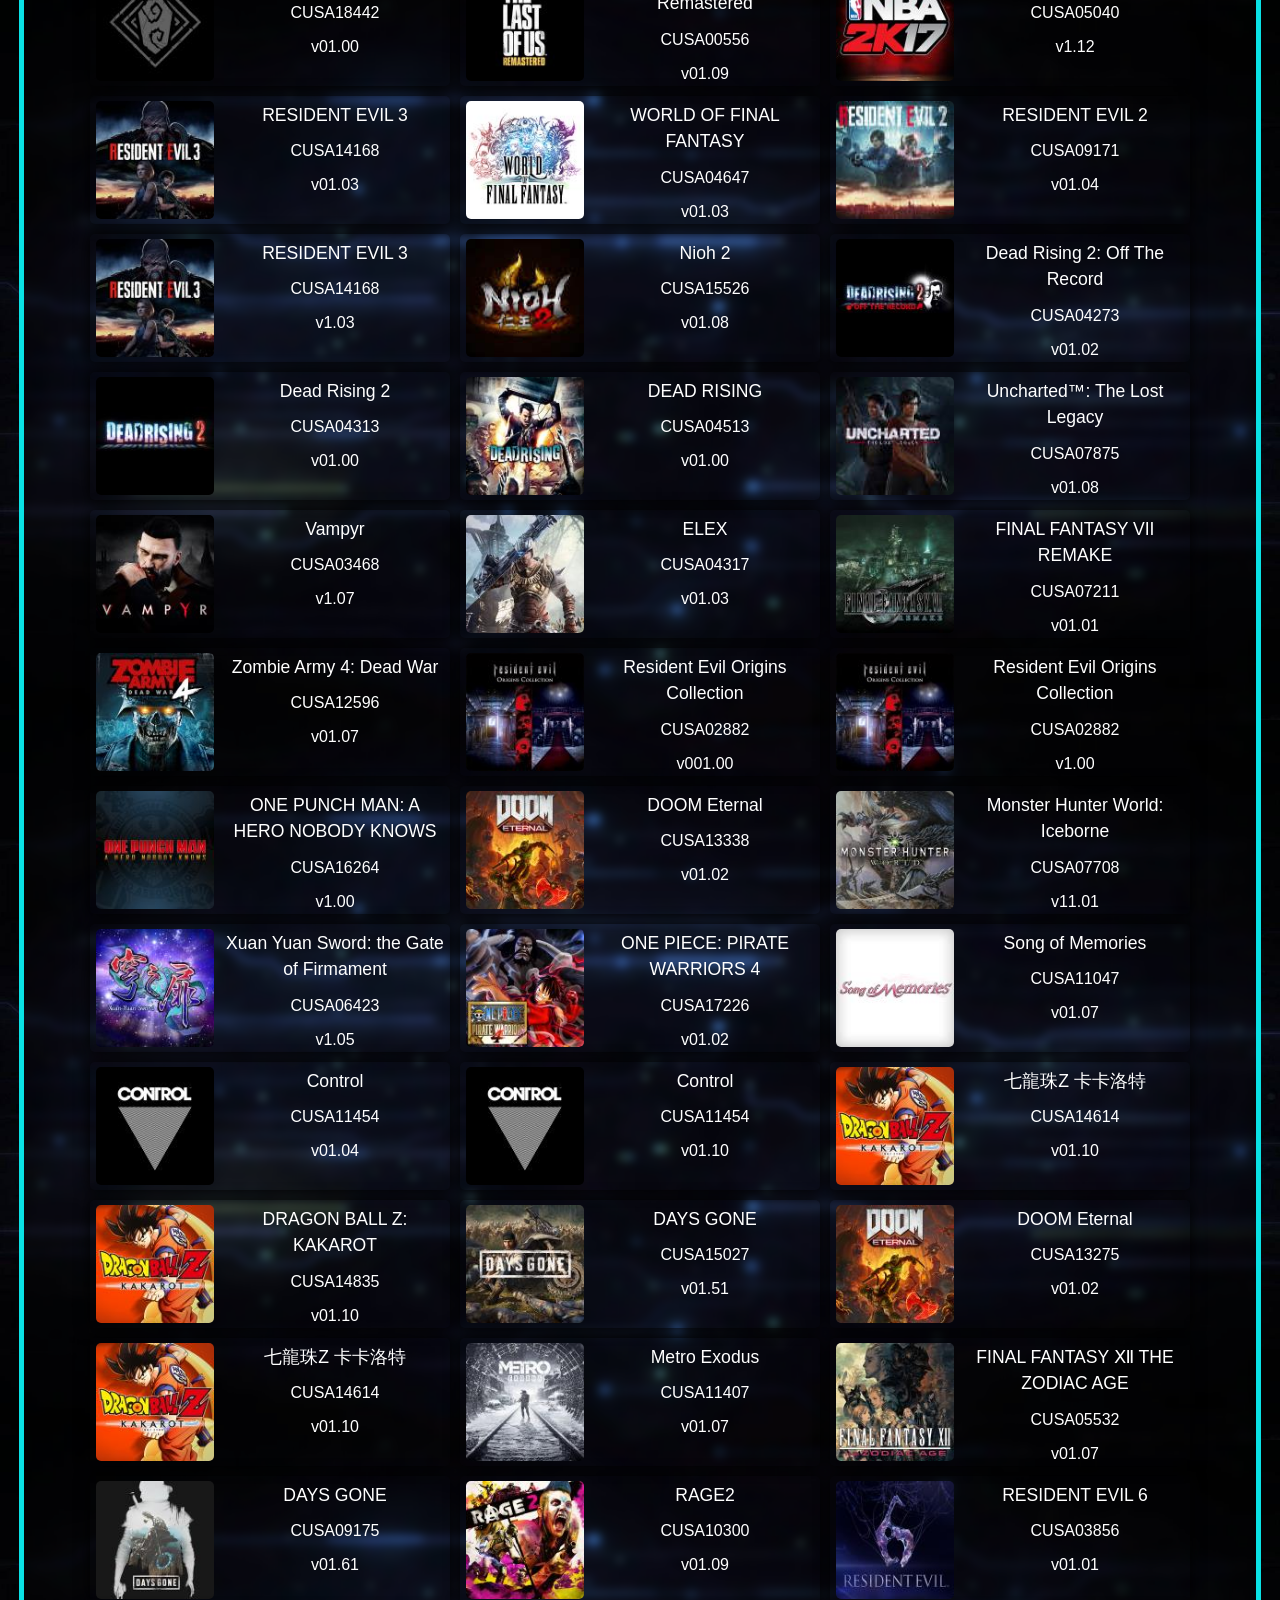
==== commit e967c302: "Update trainer.html" ====
--- a/trainer.html
+++ b/trainer.html
@@ -695,11 +695,11 @@
  localStorage.setItem("url", huma );}
  function load_900(){ 
   var url = localStorage.getItem("url");
- window.location.href="" + url + "https://neluve.github.io/MultiPass/Nelusion_Espa/intro.html";}
+ window.location.href="https://neluve.github.io/MultiPass/Nelusion_Espa/intro.html";}
  function load_trainer(){ 
   var url = localStorage.getItem("url");
  window.location.href="" + url + "/trainer.html";}
 </script>        
 
     </body>
-</html>+</html>
